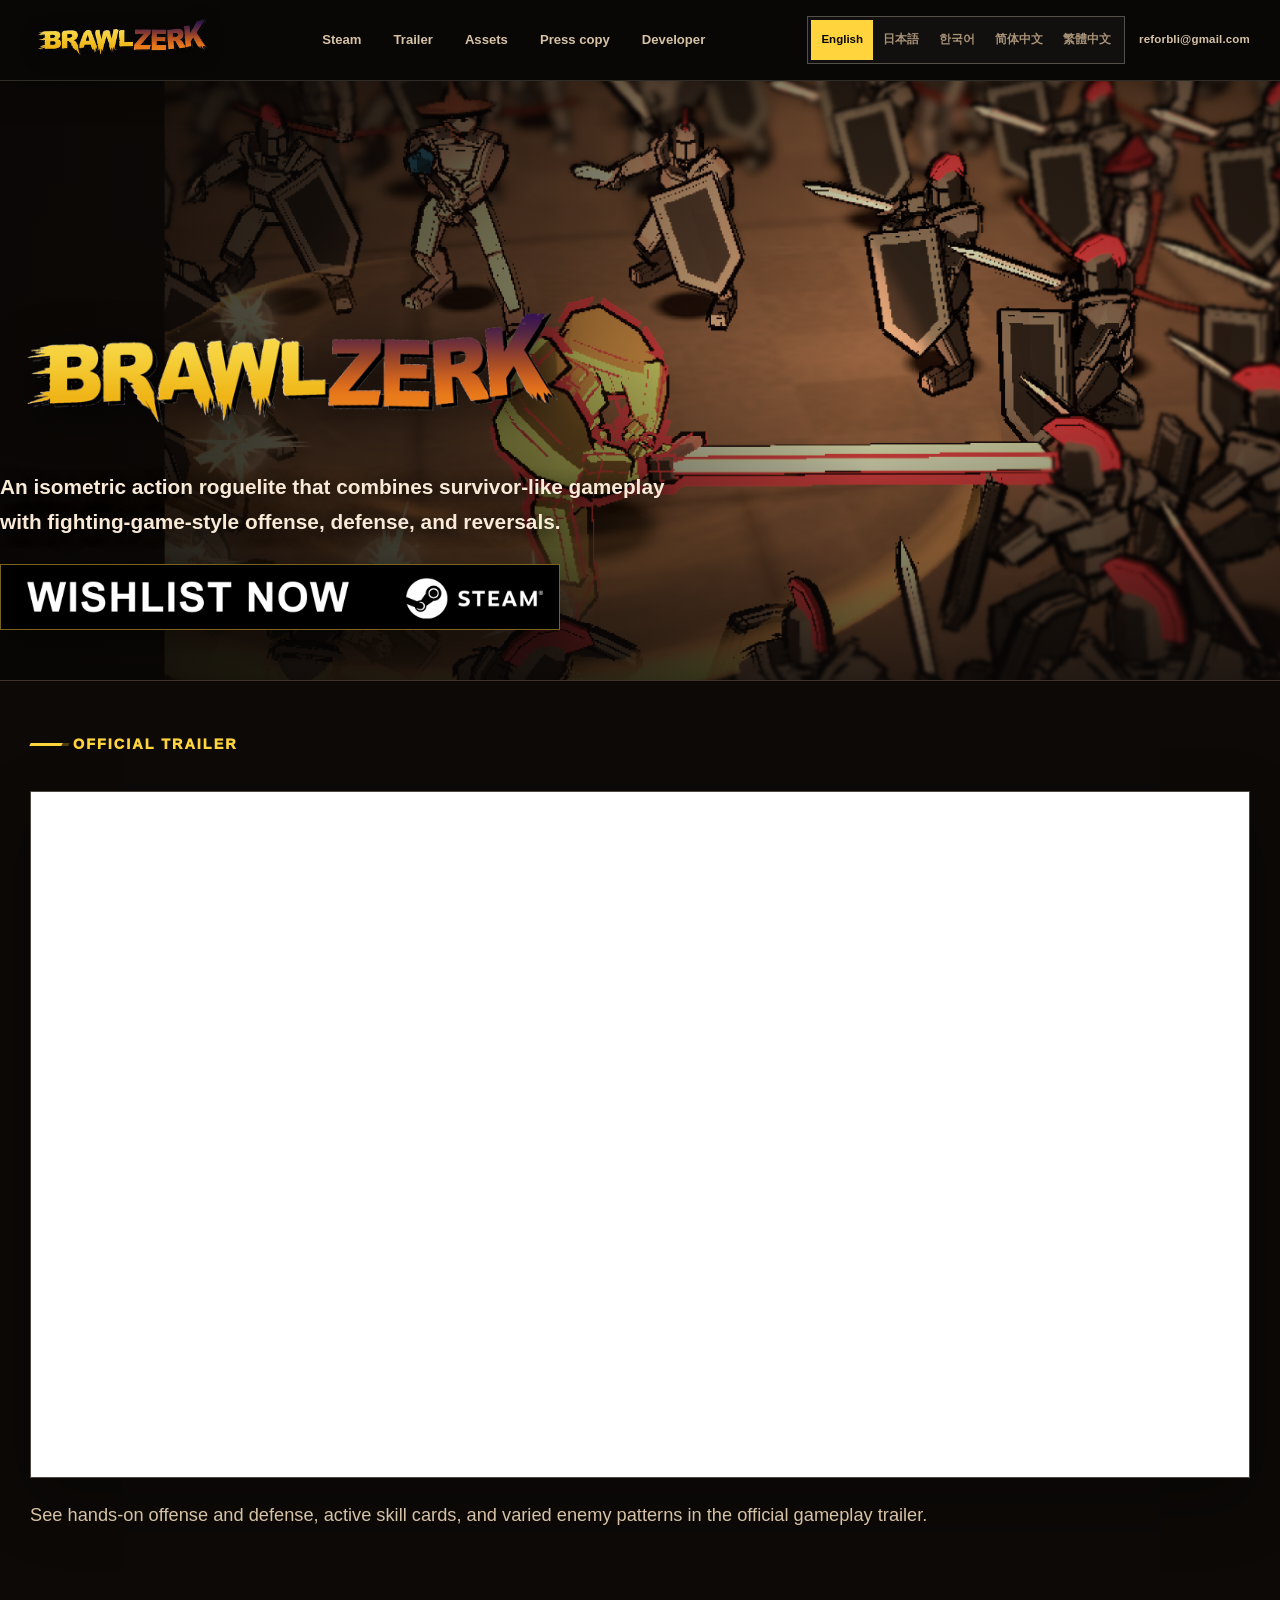
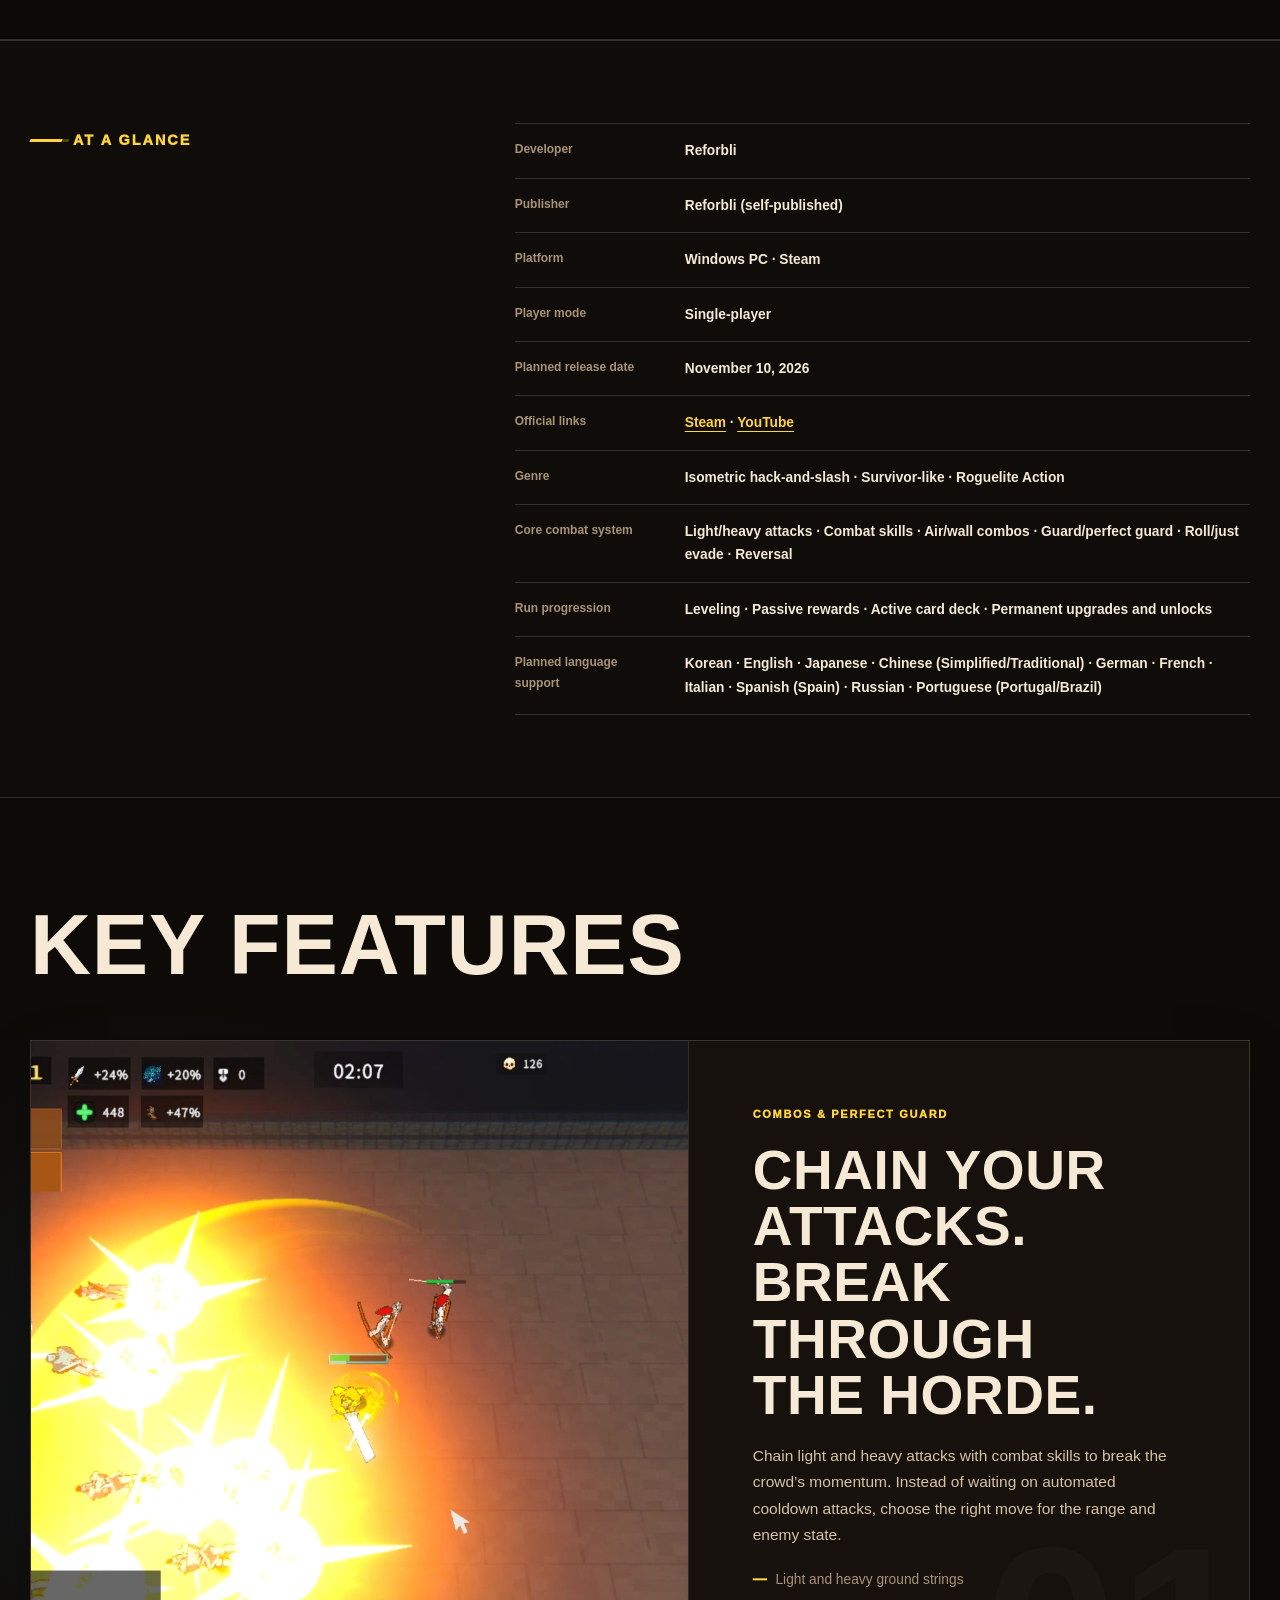
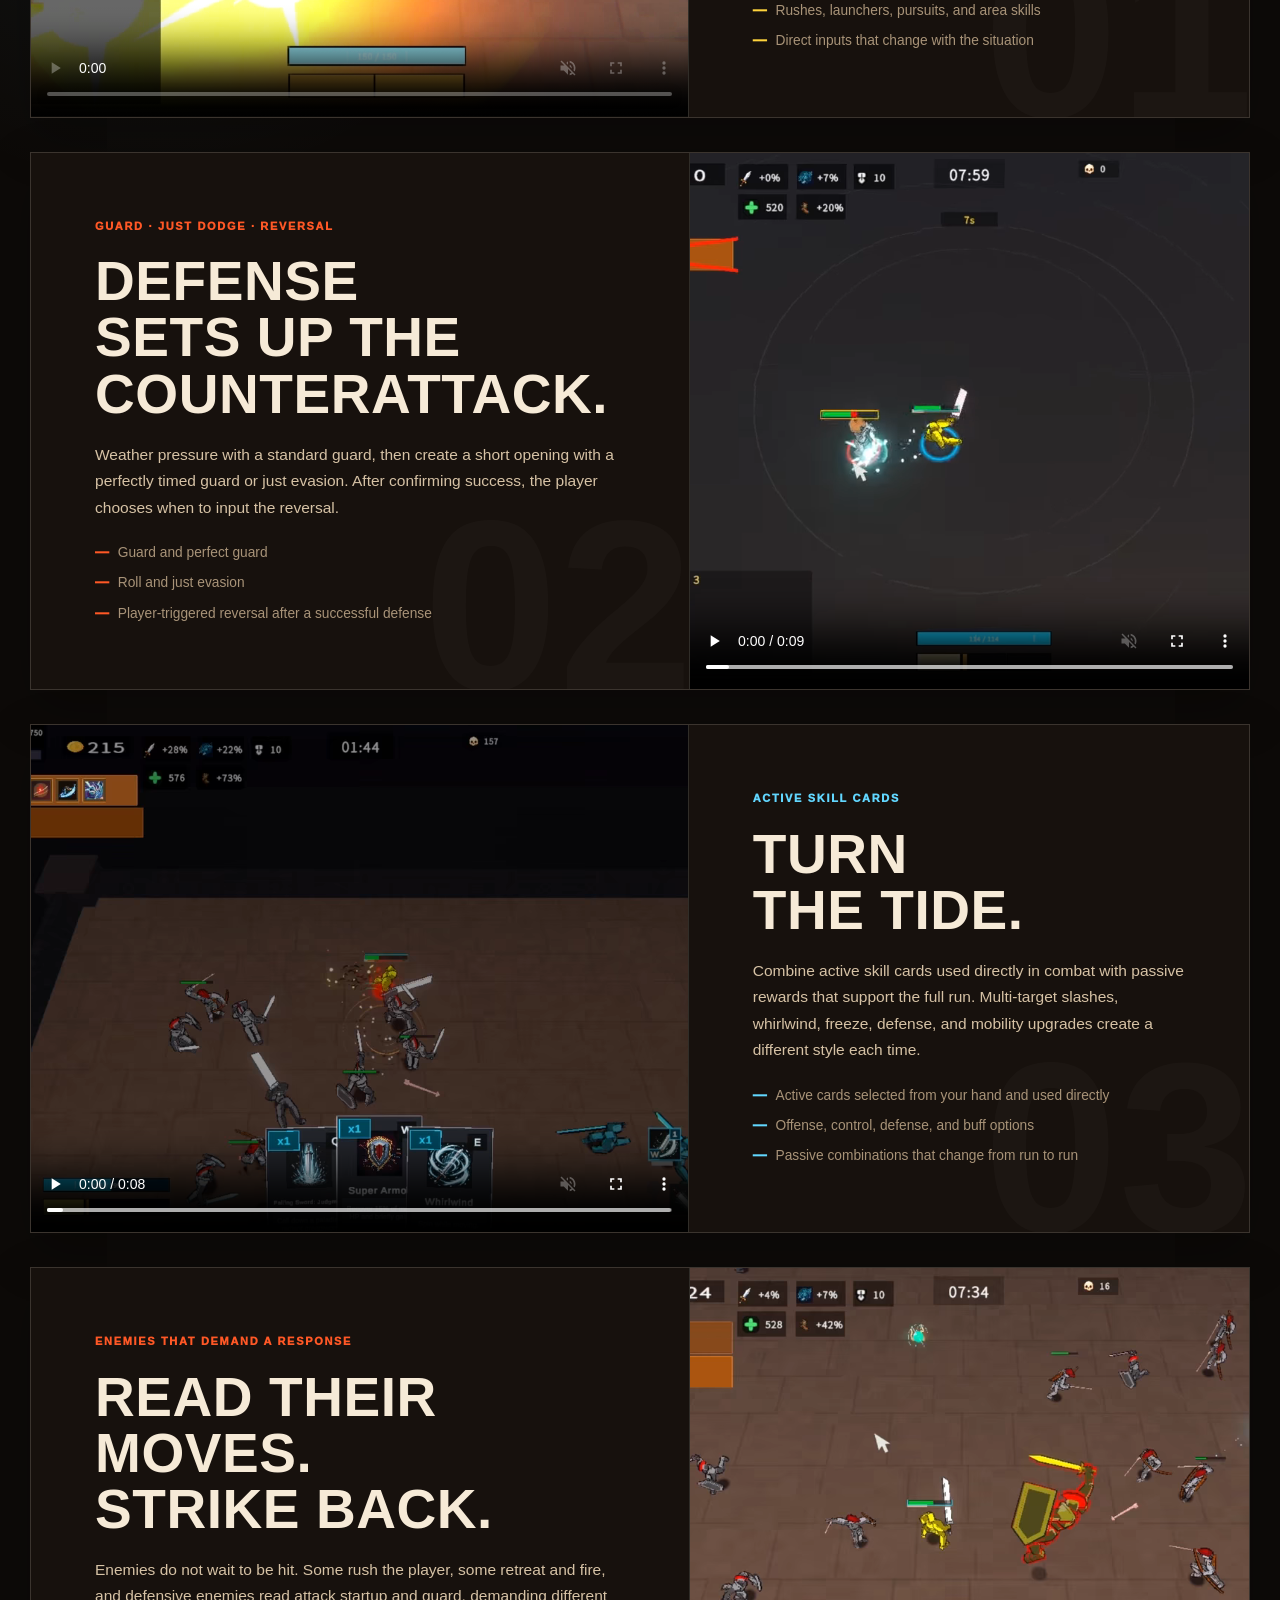
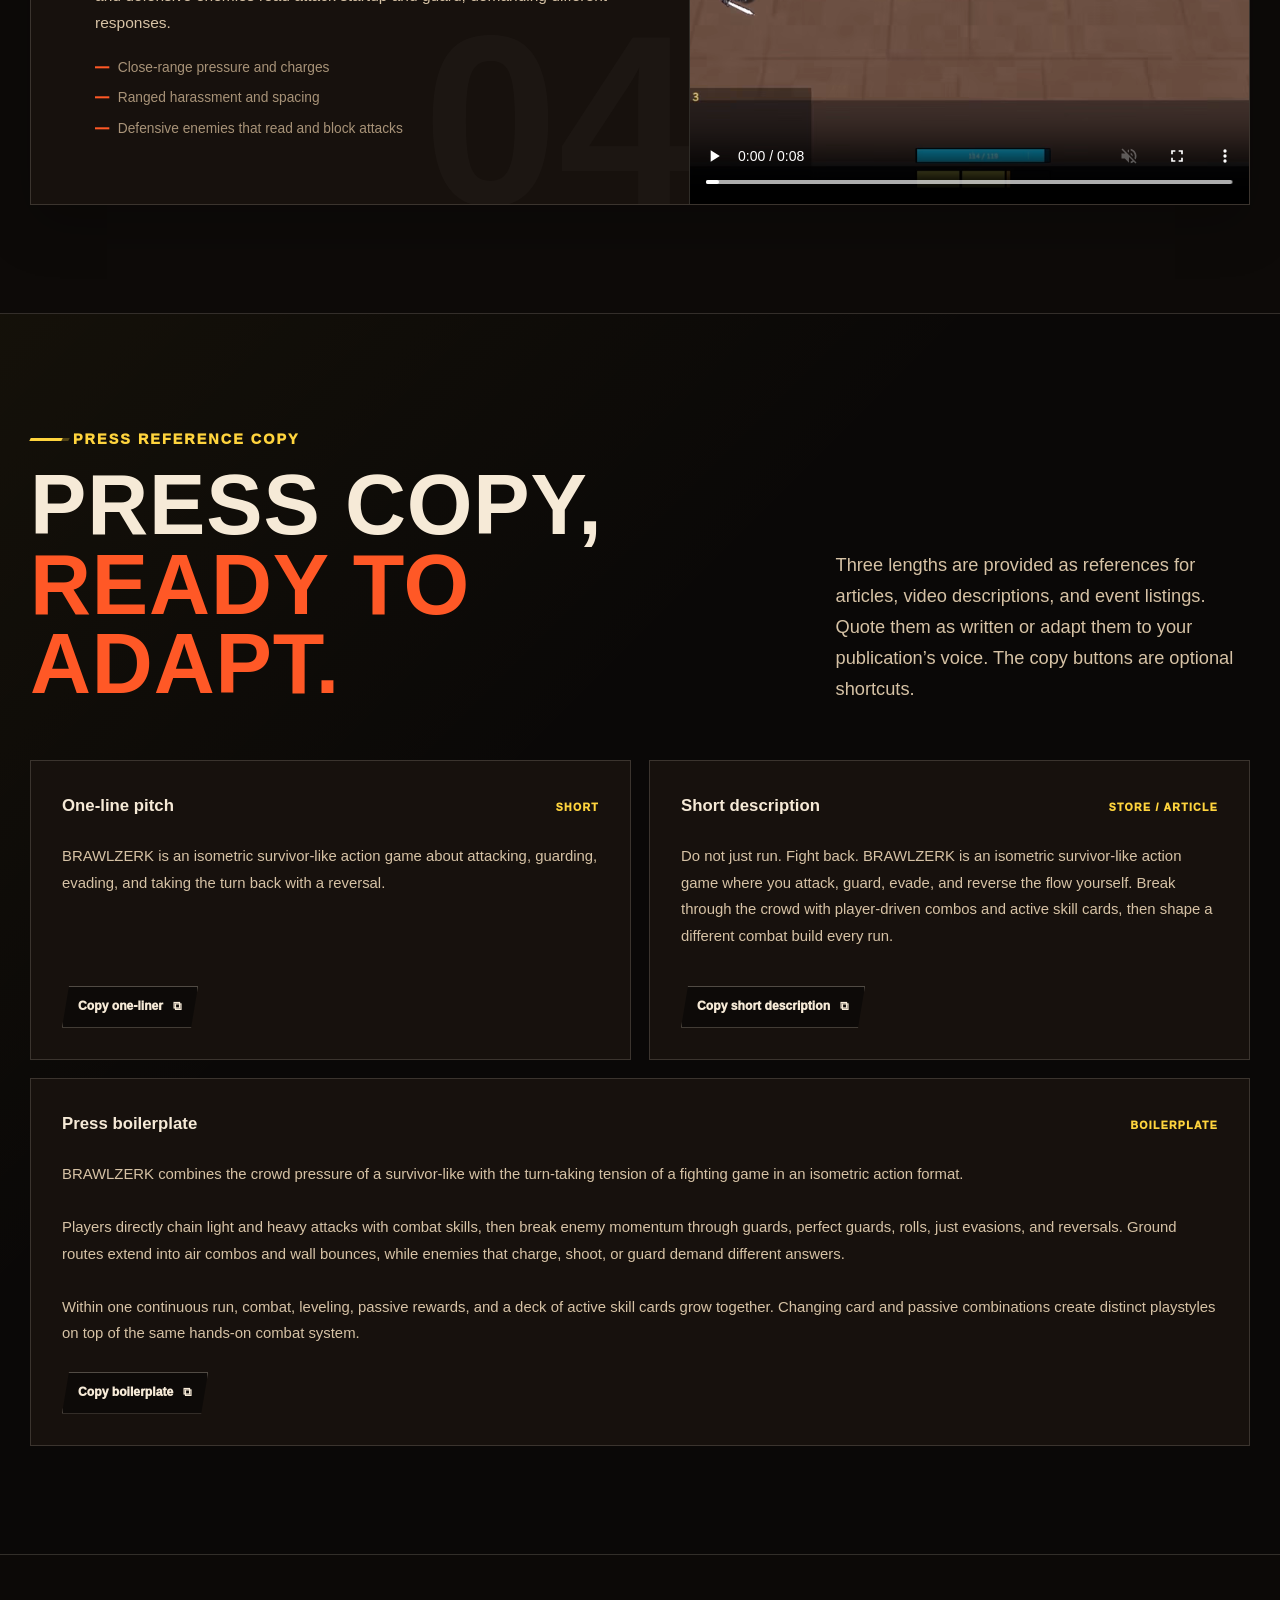
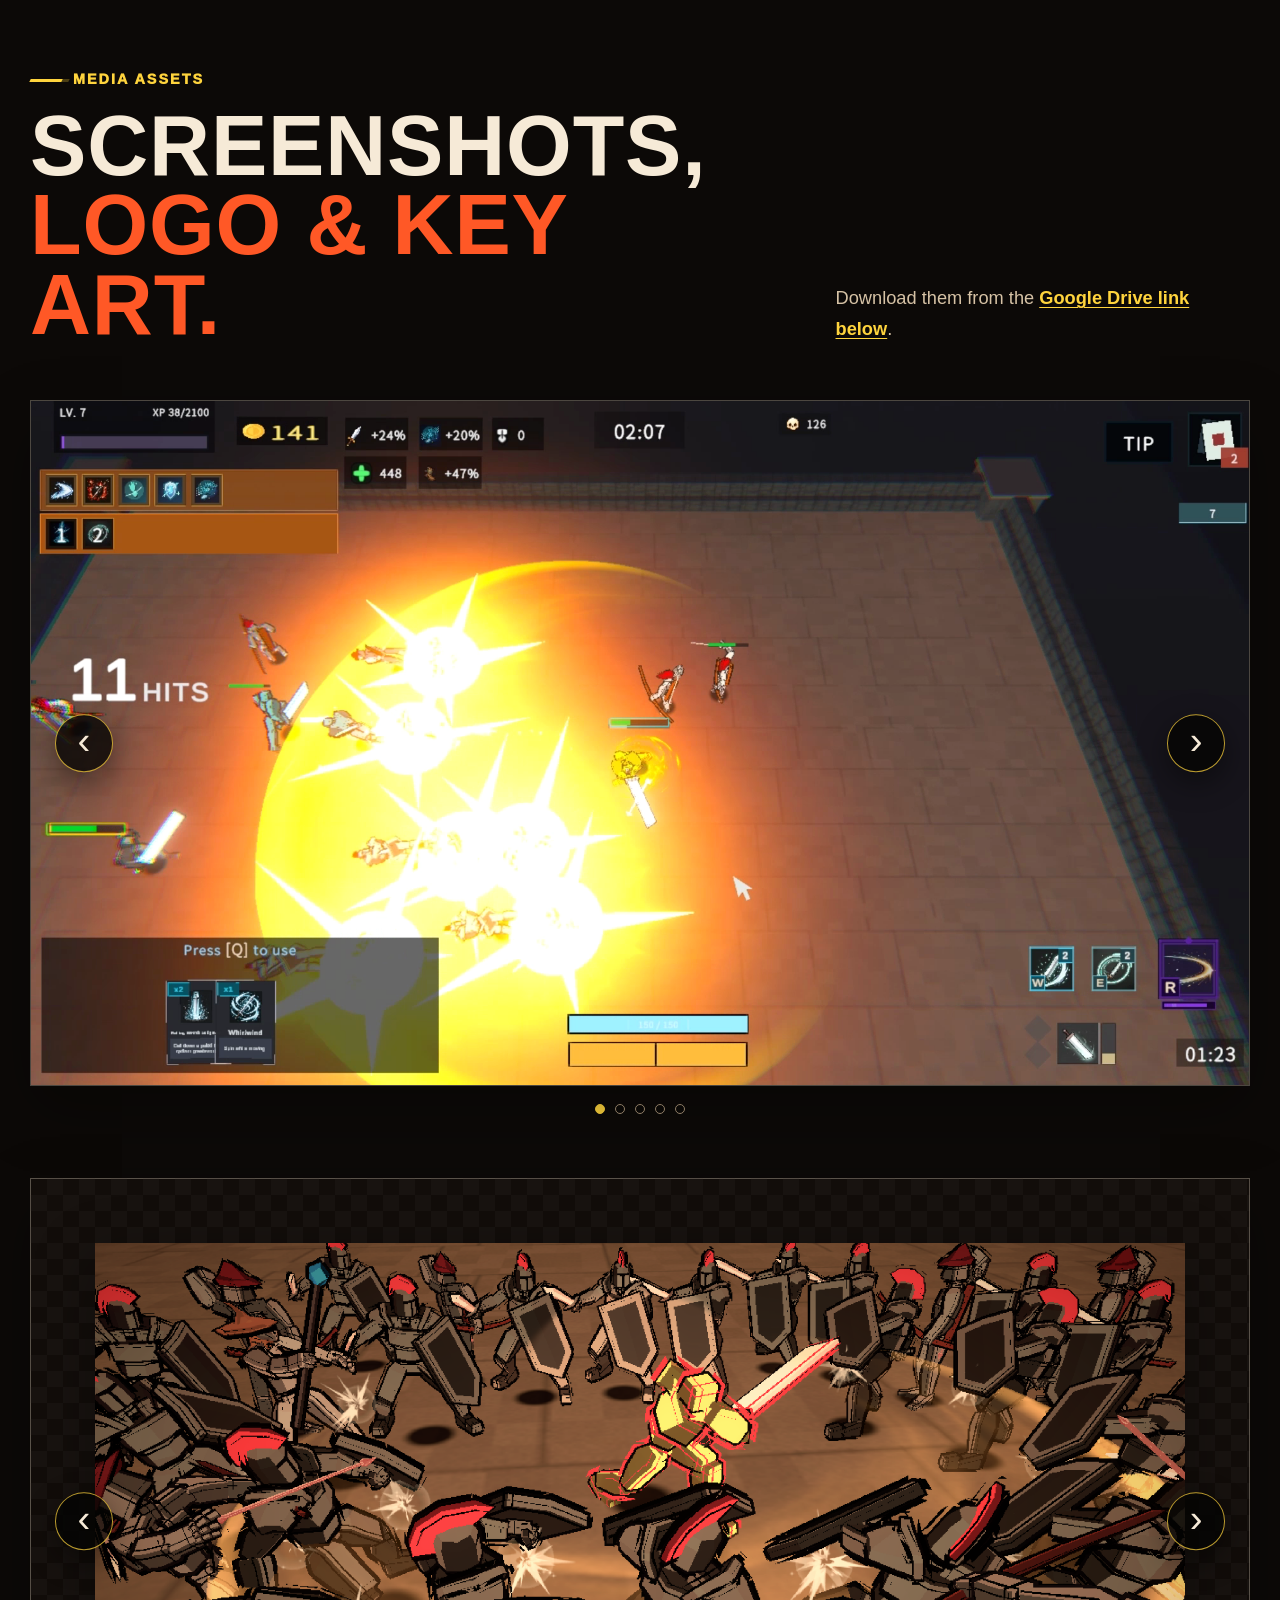
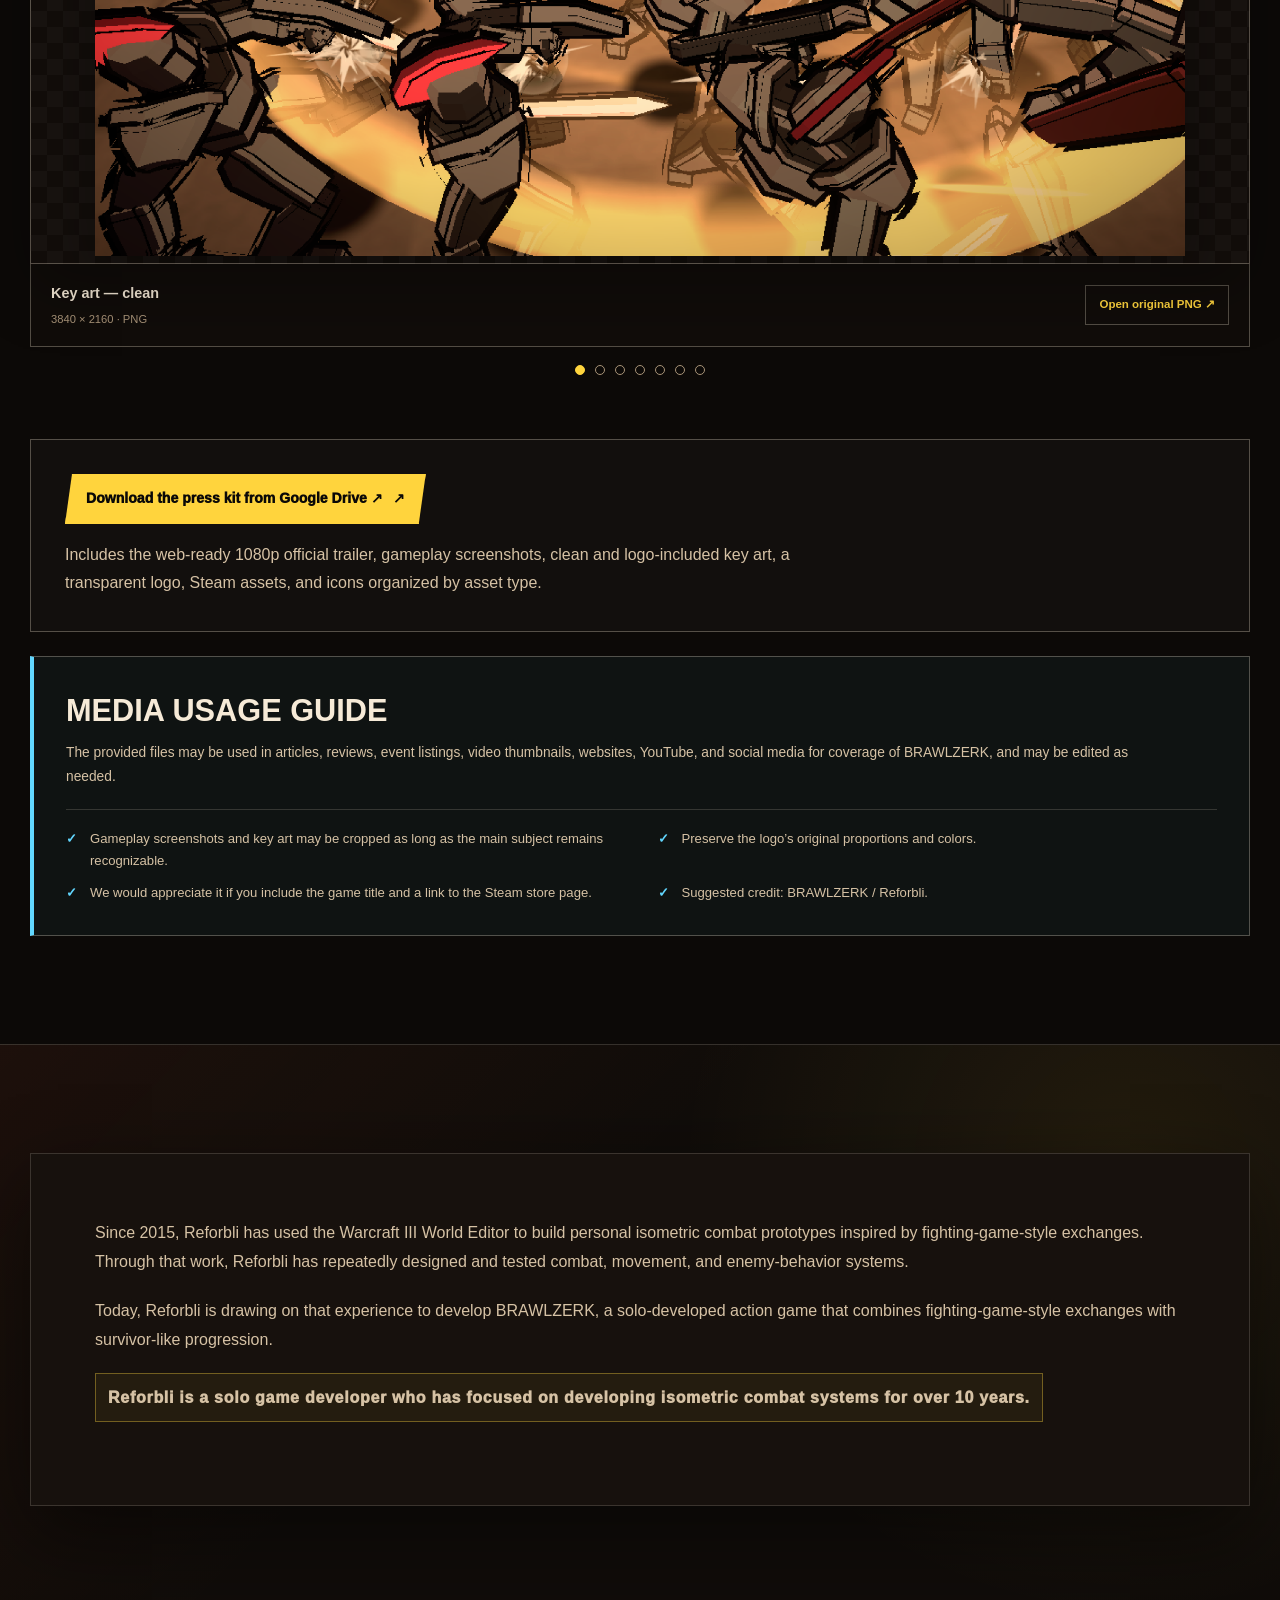
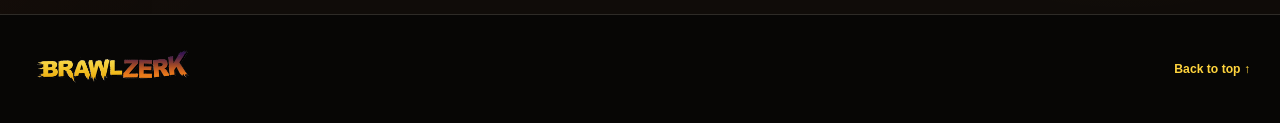
==== index.html @ e0364cb9 "Add files via upload" ====
<!doctype html>
<html lang="en" data-version="6" data-locale="en" data-route-locale="en"><head>
  <!-- Google tag (gtag.js) -->
  <script async src="https://www.googletagmanager.com/gtag/js?id=G-PHX2Q5D2QL"></script>
  <script>
    window.dataLayer = window.dataLayer || [];
    function gtag() { dataLayer.push(arguments); }
    gtag("js", new Date());
    gtag("config", "G-PHX2Q5D2QL");
  </script>
  <meta charset="utf-8">
  <meta name="viewport" content="width=device-width, initial-scale=1">
  <base href="./">
  <meta name="referrer" content="strict-origin-when-cross-origin">
  <meta name="theme-color" content="#0b0907">
  <meta name="description" content="The official press kit for BRAWLZERK, an isometric survivor-like action game built around hands-on attacks, defense, evasion, and reversals.">
  <meta property="og:type" content="website">
  <meta property="og:title" content="BRAWLZERK — Official Press Kit">
  <meta property="og:description" content="Do not just run. Fight back. An isometric action game combining fighting-game exchanges with active skill cards.">
  <meta property="og:image" content="https://reforbli.github.io/brawlzerk-press-kit/assets/media/BRAWLZERK_Press_KeyArt_Logo_3840x2160.png">
  <meta property="og:image:width" content="3840">
  <meta property="og:image:height" content="2160">
  <meta property="og:image:alt" content="BRAWLZERK logo and combat key art">
  <meta property="og:locale" content="en_US">
  <meta name="twitter:card" content="summary_large_image">
  <meta name="twitter:image" content="https://reforbli.github.io/brawlzerk-press-kit/assets/media/BRAWLZERK_Press_KeyArt_Logo_3840x2160.png">
  <title>BRAWLZERK — Official Press Kit</title>

  <link rel="canonical" href="https://reforbli.github.io/brawlzerk-press-kit/">
  <link rel="alternate" hreflang="en" href="https://reforbli.github.io/brawlzerk-press-kit/en/">
  <link rel="alternate" hreflang="ja" href="https://reforbli.github.io/brawlzerk-press-kit/ja/">
  <link rel="alternate" hreflang="ko" href="https://reforbli.github.io/brawlzerk-press-kit/ko/">
  <link rel="alternate" hreflang="zh-Hans" href="https://reforbli.github.io/brawlzerk-press-kit/zh-hans/">
  <link rel="alternate" hreflang="zh-Hant" href="https://reforbli.github.io/brawlzerk-press-kit/zh-hant/">
  <link rel="alternate" hreflang="x-default" href="https://reforbli.github.io/brawlzerk-press-kit/">
  <meta property="og:url" content="https://reforbli.github.io/brawlzerk-press-kit/">

  <link rel="icon" href="assets/media/BRAWLZERK_shortcut_icon_256.png" type="image/png">
  <link rel="preload" href="assets/media/BRAWLZERK_library_hero_3840x1240.png" as="image" fetchpriority="high">
  <link rel="preload" href="assets/media/BRAWLZERK_Hero_Logo.png" as="image">

  <script>
    try {
      if (window.localStorage.getItem("brawlzerk-presskit-v6-locale")) {
        document.documentElement.classList.add("has-language-choice");
      }
    } catch (error) {
      // The first-visit language prompt remains visible when storage is unavailable.
    }
  </script>

  <style>
    :root {
      color-scheme: dark;
      --ink: #0a0807;
      --ink-2: #100c09;
      --panel: #17110d;
      --panel-2: #1d1510;
      --paper: #f6ead7;
      --paper-soft: #d6c2a5;
      --muted: #a89378;
      --gold: #ffd43d;
      --gold-deep: #b78310;
      --ember: #ff5826;
      --ember-deep: #a92812;
      --ice: #62d7ff;
      --line: rgba(246, 234, 215, 0.16);
      --line-strong: rgba(246, 234, 215, 0.29);
      --max: 1220px;
      --shadow: 0 28px 80px rgba(0, 0, 0, 0.48);
      --display: Impact, Haettenschweiler, "Arial Narrow Bold", "Arial Black", "Malgun Gothic", "Yu Gothic", Meiryo, sans-serif;
      --sans: Pretendard, "Noto Sans KR", "Noto Sans JP", "Apple SD Gothic Neo", "Malgun Gothic", "Yu Gothic", Meiryo, Arial, sans-serif;
    }

    *,
    *::before,
    *::after {
      box-sizing: border-box;
    }

    html {
      scroll-behavior: smooth;
      scroll-padding-top: 112px;
    }

    body {
      margin: 0;
      min-width: 320px;
      color: var(--paper);
      background:
        radial-gradient(circle at 10% 7%, rgba(255, 88, 38, 0.11), transparent 30rem),
        radial-gradient(circle at 92% 42%, rgba(255, 212, 61, 0.055), transparent 32rem),
        var(--ink);
      font-family: var(--sans);
      font-size: 16px;
      line-height: 1.7;
      overflow-x: hidden;
    }

    body::before {
      content: "";
      position: fixed;
      inset: 0;
      z-index: -1;
      pointer-events: none;
      opacity: 0.14;
      background-image:
        linear-gradient(rgba(255, 255, 255, 0.03) 1px, transparent 1px),
        linear-gradient(90deg, rgba(255, 255, 255, 0.025) 1px, transparent 1px);
      background-size: 52px 52px;
      mask-image: linear-gradient(to bottom, black, transparent 88%);
    }

    img {
      display: block;
      max-width: 100%;
    }

    a {
      color: inherit;
      text-decoration: none;
    }

    button {
      color: inherit;
      font: inherit;
    }

    button,
    a {
      -webkit-tap-highlight-color: transparent;
    }

    ::selection {
      color: var(--ink);
      background: var(--gold);
    }

    :focus-visible {
      outline: 3px solid var(--ice);
      outline-offset: 4px;
    }

    .skip-link {
      position: fixed;
      top: 10px;
      left: 10px;
      z-index: 200;
      padding: 9px 13px;
      color: var(--ink);
      background: var(--gold);
      font-weight: 900;
      transform: translateY(-150%);
      transition: transform 160ms ease;
    }

    .skip-link:focus {
      transform: translateY(0);
    }

    .container {
      width: min(calc(100% - 40px), var(--max));
      margin-inline: auto;
    }

    .site-header {
      position: sticky;
      top: 0;
      z-index: 100;
      border-bottom: 1px solid var(--line);
      background: rgba(10, 8, 7, 0.91);
      box-shadow: 0 10px 35px rgba(0, 0, 0, 0.18);
      backdrop-filter: blur(16px);
      -webkit-backdrop-filter: blur(16px);
    }

    .header-inner {
      display: grid;
      min-height: 80px;
      grid-template-columns: 190px minmax(0, 1fr) auto;
      gap: 24px;
      align-items: center;
    }

    .brand {
      display: inline-flex;
      width: 184px;
      align-items: center;
    }

    .brand img {
      width: 100%;
      height: auto;
      filter: drop-shadow(0 5px 10px rgba(0, 0, 0, 0.45));
    }

    .nav-list {
      display: flex;
      justify-content: center;
      gap: clamp(18px, 2.5vw, 34px);
      margin: 0;
      padding: 0;
      list-style: none;
    }

    .nav-list a {
      position: relative;
      display: block;
      padding: 9px 0;
      color: var(--paper-soft);
      font-size: 0.82rem;
      font-weight: 850;
      white-space: nowrap;
    }

    .nav-list a::after {
      content: "";
      position: absolute;
      right: 0;
      bottom: 3px;
      left: 0;
      height: 2px;
      background: var(--ember);
      transform: scaleX(0);
      transform-origin: right;
      transition: transform 180ms ease;
    }

    .nav-list a:hover {
      color: var(--paper);
    }

    .nav-list a:hover::after {
      transform: scaleX(1);
      transform-origin: left;
    }

    .locale-switch {
      display: inline-flex;
      padding: 3px;
      border: 1px solid var(--line-strong);
      background: rgba(255, 255, 255, 0.035);
    }

    .locale-button {
      min-height: 40px;
      display: inline-flex;
      align-items: center;
      justify-content: center;
      padding: 6px 10px;
      border: 0;
      color: var(--muted);
      background: transparent;
      cursor: pointer;
      font-size: 0.72rem;
      font-weight: 900;
      text-decoration: none;
      white-space: nowrap;
      transition: color 160ms ease, background-color 160ms ease;
    }

    .locale-button:hover {
      color: var(--paper);
    }

    .locale-button.is-active {
      color: var(--ink);
      background: var(--gold);
    }

    .language-cta {
      position: relative;
      z-index: 2;
      border-bottom: 1px solid rgba(255, 212, 61, 0.28);
      background:
        linear-gradient(90deg, rgba(255, 212, 61, 0.09), rgba(255, 88, 38, 0.045) 58%, transparent),
        #0d0a08;
    }

    .language-cta[hidden] {
      display: none;
    }

    .language-cta-inner {
      display: grid;
      min-height: 92px;
      grid-template-columns: minmax(0, 1fr) auto;
      gap: 28px;
      align-items: center;
      padding: 15px 0;
    }

    .language-cta-copy {
      display: flex;
      min-width: 0;
      align-items: baseline;
      gap: 20px;
    }

    .language-cta-label {
      flex: 0 0 auto;
      color: var(--gold);
      font-family: var(--display);
      font-size: 1.02rem;
      letter-spacing: 0.075em;
      line-height: 1;
    }

    .language-cta-message {
      display: flex;
      min-width: 0;
      flex-wrap: wrap;
      gap: 4px 9px;
      margin: 0;
      color: var(--paper-soft);
      font-size: 0.84rem;
      font-weight: 720;
      line-height: 1.5;
    }

    .language-cta-message > span[aria-hidden="true"] {
      color: var(--ember);
    }

    .language-cta-switch {
      border-color: rgba(255, 212, 61, 0.48);
      background: rgba(0, 0, 0, 0.28);
      box-shadow: 0 12px 34px rgba(0, 0, 0, 0.24);
    }

    .language-cta-switch .locale-button {
      min-height: 44px;
      padding: 7px 17px;
      font-size: 0.76rem;
    }

    .hero {
      position: relative;
      min-height: 600px;
      display: flex;
      align-items: flex-end;
      isolation: isolate;
      overflow: hidden;
      border-bottom: 1px solid var(--line);
      background: #1a100b;
    }

    .hero::before {
      content: "";
      position: absolute;
      inset: 0;
      z-index: -3;
      background-image: url("assets/media/BRAWLZERK_library_hero_3840x1240.png");
      background-position: center 39%;
      background-size: cover;
      transform: scale(1.025);
      animation: hero-drift 15s ease-in-out infinite alternate;
    }

    .hero::after {
      content: "";
      position: absolute;
      inset: 0;
      z-index: -2;
      background:
        linear-gradient(90deg, rgba(8, 6, 5, 0.97) 0%, rgba(8, 6, 5, 0.74) 40%, rgba(8, 6, 5, 0.18) 68%, rgba(8, 6, 5, 0.76) 100%),
        linear-gradient(0deg, var(--ink) 0%, rgba(10, 8, 7, 0.16) 54%, rgba(10, 8, 7, 0.66) 100%);
    }

    @keyframes hero-drift {
      from { transform: scale(1.025); }
      to { transform: scale(1.07); }
    }

    .hero-grid {
      display: grid;
      width: 100%;
      grid-template-columns: minmax(0, 820px);
      gap: 0;
      align-items: end;
      padding: 92px 0 50px;
    }

    .hero-copy {
      min-width: 0;
    }

    .eyebrow {
      display: inline-flex;
      align-items: center;
      gap: 11px;
      margin: 0 0 17px;
      color: var(--gold);
      font-size: clamp(0.9rem, 1vw, 1rem);
      font-weight: 950;
      letter-spacing: 0.14em;
      line-height: 1.35;
      text-transform: uppercase;
    }

    .eyebrow::before {
      content: "";
      width: 32px;
      height: 3px;
      background: currentColor;
      box-shadow: 7px 0 0 rgba(255, 212, 61, 0.26);
      transform: skewX(-26deg);
    }

    .hero h1,
    .section-title,
    .feature-copy h3 {
      font-family: var(--display);
      font-weight: 900;
      text-transform: uppercase;
    }

    html[lang="ja"] .hero h1,
    html[lang="ja"] .section-title,
    html[lang="ja"] .feature-copy h3,
    html[lang="ja"] .download-head h3 {
      font-family: var(--sans);
      text-transform: none;
    }

    html[lang="ja"] .download-head h3 {
      font-size: clamp(2.4rem, 5vw, 4rem);
    }

    .hero h1 {
      max-width: 810px;
      margin: 0 0 26px;
      font-size: clamp(4.8rem, 9.6vw, 8.9rem);
      letter-spacing: -0.047em;
      line-height: 0.84;
      text-wrap: balance;
      text-shadow: 0 6px 32px rgba(0, 0, 0, 0.66);
    }

    .hero h1 span {
      position: relative;
      display: inline-block;
      color: var(--gold);
    }

    .hero h1 span::after {
      content: "";
      position: absolute;
      right: -4px;
      bottom: 0.06em;
      left: 3px;
      z-index: -1;
      height: 0.16em;
      background: var(--ember-deep);
      transform: rotate(-1.5deg) skewX(-15deg);
    }

    .hero-lead {
      max-width: 710px;
      margin: 0 0 31px;
      color: #f8ead7;
      font-size: clamp(1.05rem, 1.8vw, 1.3rem);
      font-weight: 650;
      line-height: 1.67;
      text-shadow: 0 3px 16px rgba(0, 0, 0, 0.92);
    }

    html[lang="ko"] .hero-lead,
    html[lang="ko"] .section-intro,
    html[lang="ko"] .feature-copy h3,
    html[lang="ko"] .feature-copy p,
    html[lang="ko"] .about-copy p {
      word-break: keep-all;
      overflow-wrap: normal;
    }

    .button-row {
      display: flex;
      flex-wrap: wrap;
      gap: 12px;
    }

    .button {
      position: relative;
      display: inline-flex;
      min-height: 50px;
      align-items: center;
      justify-content: center;
      gap: 10px;
      padding: 12px 20px;
      border: 1px solid transparent;
      cursor: pointer;
      font-size: 0.88rem;
      font-weight: 950;
      line-height: 1.25;
      clip-path: polygon(7px 0, 100% 0, calc(100% - 7px) 100%, 0 100%);
      transition: transform 180ms ease, color 180ms ease, background-color 180ms ease, border-color 180ms ease;
    }

    .button:hover {
      transform: translateY(-3px);
    }

    .button-primary {
      color: var(--ink);
      background: var(--gold);
      border-color: var(--gold);
      box-shadow: 7px 7px 0 rgba(169, 40, 18, 0.88);
    }

    .button-primary:hover {
      background: #ffe675;
    }

    .button-ghost {
      color: var(--paper);
      background: rgba(10, 8, 7, 0.68);
      border-color: var(--line-strong);
    }

    .button-ghost:hover {
      border-color: var(--gold);
    }

    .fact-strip {
      border-bottom: 1px solid var(--line);
      background: var(--ink-2);
    }

    .fact-grid {
      display: grid;
      grid-template-columns: repeat(4, minmax(0, 1fr));
      margin: 0;
    }

    .fact-item {
      min-width: 0;
      min-height: 118px;
      display: flex;
      flex-direction: column;
      justify-content: center;
      padding: 22px 24px;
      border-left: 1px solid var(--line);
    }

    .fact-item:last-child {
      border-right: 1px solid var(--line);
    }

    .fact-item:nth-child(4n) {
      border-right: 1px solid var(--line);
    }

    .fact-item:nth-child(n+5) {
      border-top: 1px solid var(--line);
    }

    .fact-item dt {
      margin-bottom: 7px;
      color: var(--muted);
      font-size: 0.68rem;
      font-weight: 950;
      letter-spacing: 0.13em;
      text-transform: uppercase;
    }

    .fact-item dd {
      margin: 0;
      font-size: 0.92rem;
      font-weight: 850;
      line-height: 1.45;
    }

    .fact-item a {
      color: var(--paper);
      overflow-wrap: anywhere;
    }

    .fact-item a:hover {
      color: var(--gold);
    }

    .fact-item a[aria-disabled="true"] {
      color: var(--muted);
      cursor: not-allowed;
      text-decoration: underline dashed;
      text-underline-offset: 4px;
    }

    .section {
      position: relative;
      padding: 108px 0;
    }

    .section-head {
      display: grid;
      grid-template-columns: minmax(0, 0.95fr) minmax(300px, 0.55fr);
      gap: clamp(36px, 7vw, 96px);
      align-items: end;
      margin-bottom: 55px;
    }

    .section-title {
      max-width: 870px;
      margin: 0;
      font-size: clamp(3rem, 6.6vw, 6.1rem);
      letter-spacing: -0.04em;
      line-height: 0.94;
      text-wrap: balance;
    }

    html[lang="en"] .section-title {
      letter-spacing: 0.01em;
    }

    html[lang="ko"] .copy-section .section-title {
      font-size: clamp(2.2rem, 4.4vw, 4rem);
      line-height: 1.02;
      letter-spacing: -0.025em;
      word-break: keep-all;
      overflow-wrap: normal;
      text-wrap: wrap;
    }

    .section-title em {
      color: var(--ember);
      font-style: normal;
    }

    .section-intro {
      max-width: 545px;
      margin: 0;
      color: var(--paper-soft);
      font-size: clamp(1rem, 1.55vw, 1.14rem);
    }

    .about-section {
      background:
        linear-gradient(90deg, rgba(255, 88, 38, 0.045), transparent 38%),
        var(--ink);
    }

    .about-grid {
      display: grid;
      grid-template-columns: minmax(0, 1.08fr) minmax(300px, 0.72fr);
      gap: clamp(35px, 7vw, 92px);
      align-items: start;
    }

    .about-copy p {
      margin: 0 0 22px;
      color: var(--paper-soft);
      font-size: 1.03rem;
    }

    .about-copy p:first-child {
      color: var(--paper);
      font-size: clamp(1.18rem, 2vw, 1.48rem);
      font-weight: 800;
      line-height: 1.62;
    }

    .about-quote {
      margin: 0;
      padding: 31px;
      border-left: 4px solid var(--gold);
      background: var(--panel);
      box-shadow: var(--shadow);
    }

    .about-quote p {
      margin: 0 0 18px;
      font-size: clamp(1.35rem, 2.5vw, 2rem);
      font-weight: 900;
      line-height: 1.38;
    }

    .about-quote cite {
      color: var(--gold);
      font-size: 0.72rem;
      font-style: normal;
      font-weight: 950;
      letter-spacing: 0.13em;
      text-transform: uppercase;
    }

    .creator-section {
      isolation: isolate;
      overflow: hidden;
      border-top: 1px solid var(--line);
      background:
        radial-gradient(circle at 88% 22%, rgba(255, 212, 61, 0.08), transparent 28rem),
        linear-gradient(135deg, rgba(255, 88, 38, 0.055), transparent 42%),
        var(--ink-2);
    }

    .creator-layout {
      display: block;
    }

    .creator-identity {
      position: relative;
      min-height: 100%;
      display: flex;
      flex-direction: column;
      justify-content: space-between;
      gap: 50px;
      padding: clamp(30px, 4vw, 50px);
      color: var(--ink);
      background:
        linear-gradient(135deg, rgba(255, 255, 255, 0.28), transparent 45%),
        var(--gold);
      box-shadow: 10px 10px 0 rgba(169, 40, 18, 0.82);
      overflow: hidden;
    }

    .creator-identity::after {
      content: "2015";
      position: absolute;
      right: -0.03em;
      bottom: -0.25em;
      color: rgba(10, 8, 7, 0.085);
      font-family: var(--display);
      font-size: clamp(7rem, 13vw, 11rem);
      font-weight: 900;
      line-height: 1;
      pointer-events: none;
    }

    .creator-identity .eyebrow {
      position: relative;
      z-index: 1;
      color: rgba(10, 8, 7, 0.7);
    }

    .creator-title {
      position: relative;
      z-index: 1;
      margin: 0;
      font-size: clamp(3.1rem, 4.2vw, 4.1rem);
      letter-spacing: -0.045em;
      line-height: 0.9;
      white-space: nowrap;
    }

    .creator-since {
      position: relative;
      z-index: 1;
      max-width: 260px;
      margin: 0;
      font-size: 0.75rem;
      font-weight: 950;
      letter-spacing: 0.1em;
      line-height: 1.5;
      text-transform: uppercase;
    }

    .creator-story {
      display: flex;
      flex-direction: column;
      justify-content: center;
      padding: clamp(31px, 5vw, 64px);
      border: 1px solid var(--line);
      background: var(--panel);
      box-shadow: var(--shadow);
    }

    .creator-story p {
      margin: 0 0 19px;
      color: var(--paper-soft);
      font-size: 1rem;
      line-height: 1.82;
    }

    .creator-story p:first-child {
      color: var(--paper);
      font-size: clamp(1.17rem, 1.8vw, 1.42rem);
      font-weight: 850;
      line-height: 1.58;
    }

    .creator-career {
      align-self: flex-start;
      max-width: 100%;
      margin: 13px 0 0;
      padding: 9px 12px;
      color: var(--gold);
      border: 1px solid rgba(255, 212, 61, 0.36);
      background: rgba(255, 212, 61, 0.055);
      font-size: 0.72rem;
      font-weight: 950;
      letter-spacing: 0.045em;
      line-height: 1.55;
    }

    .features-section {
      border-block: 1px solid var(--line);
      background:
        radial-gradient(circle at 12% 22%, rgba(98, 215, 255, 0.06), transparent 25rem),
        #0d0a08;
    }

    .feature-list {
      display: grid;
      gap: 34px;
    }

    .feature-card {
      --feature-accent: var(--gold);
      display: grid;
      grid-template-columns: minmax(0, 1.08fr) minmax(0, 0.92fr);
      border: 1px solid var(--line);
      background: var(--panel);
      box-shadow: 0 20px 50px rgba(0, 0, 0, 0.22);
      overflow: hidden;
    }

    .feature-card:nth-child(2),
    .feature-card:nth-child(5) {
      --feature-accent: var(--ember);
    }

    .feature-card:nth-child(3),
    .feature-card:nth-child(6) {
      --feature-accent: var(--ice);
    }

    .feature-card:nth-child(even) .feature-media {
      order: 2;
    }

    .feature-media {
      position: relative;
      min-width: 0;
      display: grid;
      grid-template-rows: 1fr auto;
      margin: 0;
      border-right: 1px solid var(--line);
      background: #090806;
    }

    .feature-card:nth-child(even) .feature-media {
      border-right: 0;
      border-left: 1px solid var(--line);
    }

    .gif-placeholder {
      position: relative;
      aspect-ratio: 16 / 9;
      display: flex;
      align-items: center;
      justify-content: center;
      padding: 36px;
      isolation: isolate;
      overflow: hidden;
      background:
        radial-gradient(circle at 50% 45%, color-mix(in srgb, var(--feature-accent) 16%, transparent), transparent 32%),
        linear-gradient(135deg, rgba(255, 255, 255, 0.035), transparent 52%),
        #0b0907;
    }

    .gif-placeholder::before {
      content: attr(data-slot-index);
      position: absolute;
      right: 18px;
      bottom: -0.14em;
      z-index: -1;
      color: rgba(255, 255, 255, 0.035);
      font-family: var(--display);
      font-size: clamp(8rem, 18vw, 15rem);
      font-weight: 900;
      line-height: 1;
    }

    .gif-placeholder::after {
      content: "";
      position: absolute;
      inset: 18px;
      z-index: -1;
      border: 1px dashed color-mix(in srgb, var(--feature-accent) 62%, transparent);
      background:
        linear-gradient(90deg, transparent 49.7%, rgba(255, 255, 255, 0.035) 50%, transparent 50.3%),
        linear-gradient(transparent 49.7%, rgba(255, 255, 255, 0.035) 50%, transparent 50.3%);
    }

    .slot-content {
      width: 100%;
      min-width: 0;
      max-width: 420px;
      text-align: center;
    }

    .slot-badge {
      display: inline-flex;
      margin-bottom: 18px;
      padding: 5px 9px;
      color: var(--ink);
      background: var(--feature-accent);
      font-size: 0.65rem;
      font-weight: 950;
      letter-spacing: 0.13em;
      text-transform: uppercase;
    }

    .play-mark {
      width: 72px;
      aspect-ratio: 1;
      display: grid;
      place-items: center;
      margin: 0 auto 20px;
      border: 2px solid var(--feature-accent);
      border-radius: 50%;
      box-shadow: 0 0 35px color-mix(in srgb, var(--feature-accent) 22%, transparent);
    }

    .play-mark::before {
      content: "";
      width: 0;
      height: 0;
      margin-left: 5px;
      border-top: 10px solid transparent;
      border-bottom: 10px solid transparent;
      border-left: 16px solid var(--feature-accent);
    }

    .slot-content strong {
      display: block;
      margin-bottom: 8px;
      font-size: clamp(1.15rem, 2vw, 1.45rem);
      line-height: 1.35;
    }

    .slot-content small {
      display: block;
      color: var(--muted);
      font-size: 0.78rem;
      line-height: 1.55;
    }

    .feature-gif,
    .feature-video {
      display: block;
      width: 100%;
      height: 100%;
      aspect-ratio: 16 / 9;
      object-fit: cover;
    }

    .feature-media figcaption {
      display: flex;
      min-height: 58px;
      align-items: center;
      justify-content: space-between;
      gap: 16px;
      padding: 12px 18px;
      border-top: 1px solid var(--line);
      color: var(--muted);
      background: #0e0b08;
      font-size: 0.7rem;
    }

    .feature-media figcaption span:first-child {
      flex: 0 0 auto;
      color: var(--feature-accent);
      font-weight: 950;
      letter-spacing: 0.08em;
      text-transform: uppercase;
    }

    .feature-copy {
      position: relative;
      min-width: 0;
      display: flex;
      flex-direction: column;
      justify-content: center;
      padding: clamp(34px, 5vw, 66px);
      overflow: hidden;
    }

    .feature-copy::after {
      content: attr(data-feature-number);
      position: absolute;
      right: -0.02em;
      bottom: -0.16em;
      color: rgba(255, 255, 255, 0.025);
      font-family: var(--display);
      font-size: clamp(9rem, 19vw, 16rem);
      font-weight: 900;
      line-height: 1;
      pointer-events: none;
    }

    .feature-label {
      position: relative;
      z-index: 1;
      margin: 0 0 18px;
      color: var(--feature-accent);
      font-size: 0.69rem;
      font-weight: 950;
      letter-spacing: 0.15em;
      text-transform: uppercase;
    }

    .feature-copy h3 {
      position: relative;
      z-index: 1;
      margin: 0 0 20px;
      font-size: clamp(2.1rem, 4.3vw, 4rem);
      letter-spacing: -0.035em;
      line-height: 0.98;
      text-wrap: balance;
    }

    html[lang="en"] .feature-copy h3 {
      letter-spacing: 0.01em;
      line-height: 1.02;
    }

    .feature-copy > p:not(.feature-label) {
      position: relative;
      z-index: 1;
      margin: 0 0 20px;
      color: var(--paper-soft);
      font-size: 0.97rem;
      white-space: pre-line;
    }

    .feature-copy ul {
      position: relative;
      z-index: 1;
      display: grid;
      gap: 7px;
      margin: 0;
      padding: 0;
      list-style: none;
    }

    .feature-copy li {
      color: var(--muted);
      font-size: 0.86rem;
    }

    .feature-copy li::before {
      content: "—";
      margin-right: 9px;
      color: var(--feature-accent);
      font-weight: 950;
    }

    .copy-section {
      background:
        linear-gradient(135deg, rgba(255, 212, 61, 0.045), transparent 40%),
        var(--ink);
    }

    .copy-grid {
      display: grid;
      grid-template-columns: 1fr 1fr;
      gap: 18px;
    }

    .copy-card {
      display: flex;
      min-height: 300px;
      flex-direction: column;
      padding: 31px;
      border: 1px solid var(--line);
      background: var(--panel);
    }

    .copy-card-wide {
      min-height: 340px;
      grid-column: 1 / -1;
    }

    .copy-card-head {
      display: flex;
      align-items: baseline;
      justify-content: space-between;
      gap: 16px;
      margin-bottom: 23px;
    }

    .copy-card h3 {
      margin: 0;
      font-size: 1.05rem;
    }

    .copy-length {
      color: var(--gold);
      font-size: 0.66rem;
      font-weight: 950;
      letter-spacing: 0.12em;
      text-transform: uppercase;
    }

    .copy-text {
      flex: 1;
      margin-bottom: 25px;
      color: var(--paper-soft);
      font-size: 0.93rem;
      line-height: 1.78;
      white-space: pre-line;
    }

    .copy-button {
      width: fit-content;
      min-height: 42px;
      align-self: flex-start;
      padding: 9px 15px;
      font-size: 0.76rem;
    }

    .media-section {
      border-top: 1px solid var(--line);
      background: #0c0907;
    }

    .trailer-card {
      margin-bottom: 22px;
      overflow: hidden;
      border: 1px solid var(--line-strong);
      background: #080605;
      box-shadow: 0 24px 60px rgba(0, 0, 0, 0.28);
    }

    .trailer-link {
      position: relative;
      display: block;
      overflow: hidden;
      background: #000;
    }

    .trailer-poster {
      display: block;
      width: 100%;
      aspect-ratio: 16 / 9;
      object-fit: cover;
      transition: transform 420ms ease, filter 420ms ease;
    }

    .trailer-link:hover .trailer-poster {
      transform: scale(1.015);
      filter: brightness(1.08);
    }

    .trailer-play {
      position: absolute;
      top: 50%;
      left: 50%;
      width: clamp(64px, 8vw, 94px);
      aspect-ratio: 1;
      display: grid;
      place-items: center;
      border: 2px solid var(--gold);
      border-radius: 50%;
      color: var(--ink);
      background: var(--gold);
      box-shadow: 0 0 0 12px rgba(0, 0, 0, 0.38), 0 18px 48px rgba(0, 0, 0, 0.48);
      transform: translate(-50%, -50%);
    }

    .trailer-play::before {
      content: "";
      width: 0;
      height: 0;
      margin-left: 7px;
      border-top: 12px solid transparent;
      border-bottom: 12px solid transparent;
      border-left: 19px solid currentColor;
    }

    .trailer-copy {
      display: grid;
      grid-template-columns: minmax(0, 1fr) auto;
      align-items: end;
      gap: 28px;
      padding: 22px 24px 24px;
      border-top: 1px solid var(--line);
    }

    .trailer-kicker,
    .trailer-meta {
      color: var(--gold);
      font-size: 0.68rem;
      font-weight: 950;
      letter-spacing: 0.11em;
      text-transform: uppercase;
    }

    .trailer-copy h3 {
      margin: 5px 0 7px;
      color: var(--paper);
      font-size: clamp(1.35rem, 2.6vw, 2.15rem);
      line-height: 1.08;
    }

    .trailer-copy p {
      max-width: 760px;
      margin: 0;
      color: var(--muted);
      font-size: 0.86rem;
      line-height: 1.65;
    }

    .trailer-meta {
      padding-bottom: 3px;
      white-space: nowrap;
    }

    .media-gallery {
      display: grid;
      grid-template-columns: 1.4fr 1fr 1fr;
      grid-auto-rows: 230px;
      gap: 12px;
      margin-bottom: 64px;
    }

    .media-tile {
      position: relative;
      min-width: 0;
      overflow: hidden;
      border: 1px solid var(--line);
      background: var(--panel);
    }

    .media-tile-main {
      grid-column: 1 / 3;
      grid-row: 1 / 3;
    }

    .media-tile:nth-child(5) {
      grid-column: 2 / 4;
    }

    .media-tile img {
      width: 100%;
      height: 100%;
      object-fit: cover;
      transition: transform 400ms ease, filter 400ms ease;
    }

    .media-tile:hover img {
      transform: scale(1.025);
      filter: brightness(1.07);
    }

    .media-caption {
      position: absolute;
      inset: auto 0 0;
      display: flex;
      align-items: end;
      justify-content: space-between;
      gap: 15px;
      padding: 45px 18px 15px;
      background: linear-gradient(to top, rgba(6, 5, 4, 0.94), transparent);
      font-size: 0.73rem;
    }

    .media-caption strong {
      color: var(--paper);
    }

    .media-caption span {
      color: var(--gold);
      white-space: nowrap;
    }

    .asset-guidelines {
      margin: 0;
      padding: clamp(22px, 3vw, 32px);
      border: 1px solid var(--line-strong);
      border-left: 4px solid var(--ice);
      background: rgba(98, 215, 255, 0.045);
    }

    .asset-guidelines h3 {
      margin: 6px 0 14px;
      font-family: var(--display);
      font-size: clamp(1.45rem, 2.4vw, 2.15rem);
      line-height: 1.05;
      text-transform: uppercase;
    }

    .asset-guidelines p {
      margin: 0;
      max-width: 1080px;
      color: var(--paper-soft);
      font-size: 0.86rem;
      line-height: 1.75;
    }

    .guideline-list {
      display: grid;
      grid-template-columns: 1fr 1fr;
      gap: 10px 32px;
      margin: 20px 0 0;
      padding: 18px 0 0;
      border-top: 1px solid var(--line);
      list-style: none;
    }

    .guideline-list li {
      position: relative;
      min-height: 0;
      padding: 0 0 0 24px;
      color: var(--paper-soft);
      font-size: 0.82rem;
      line-height: 1.65;
    }

    .guideline-list li::before {
      content: "✓";
      position: absolute;
      top: 0;
      left: 0;
      color: var(--ice);
      font-weight: 950;
    }

    .download-head {
      display: flex;
      align-items: end;
      justify-content: space-between;
      gap: 35px;
      margin-bottom: 22px;
    }

    .download-head h3 {
      margin: 0;
      font-family: var(--display);
      font-size: clamp(2.8rem, 6vw, 5rem);
      line-height: 0.95;
      text-transform: uppercase;
    }

    .download-head p {
      max-width: 500px;
      margin: 0;
      color: var(--muted);
      text-align: right;
    }

    .download-link-panel {
      display: grid;
      gap: 17px;
      margin-bottom: 24px;
      padding: clamp(22px, 4vw, 34px);
      border: 1px solid var(--line-strong);
      background: rgba(255, 255, 255, 0.025);
    }

    .download-drive-link {
      width: fit-content;
      min-width: min(100%, 310px);
    }

    .download-drive-link[aria-disabled="true"] {
      cursor: default;
    }

    .download-file-description {
      max-width: 790px;
      margin: 0;
      color: var(--paper-soft);
      line-height: 1.75;
    }

    .facts-section {
      padding: 82px 0;
      border-top: 1px solid var(--line);
      background: var(--ink-2);
    }

    .facts-layout {
      display: grid;
      grid-template-columns: 0.52fr 1fr;
      gap: clamp(40px, 8vw, 115px);
      align-items: start;
    }

    .facts-updated {
      margin: 0;
      color: var(--muted);
      font-size: 0.78rem;
    }

    .facts-list {
      margin: 0;
      border-top: 1px solid var(--line);
    }

    .facts-row {
      display: grid;
      grid-template-columns: 145px 1fr;
      gap: 25px;
      padding: 15px 0;
      border-bottom: 1px solid var(--line);
    }

    .facts-row dt {
      color: var(--muted);
      font-size: 0.75rem;
      font-weight: 850;
    }

    .facts-row dd {
      margin: 0;
      font-size: 0.86rem;
      font-weight: 750;
    }

    .facts-link {
      color: var(--gold);
      text-decoration: underline;
      text-decoration-thickness: 1px;
      text-underline-offset: 4px;
    }

    .facts-link[aria-disabled="true"] {
      color: var(--muted);
      cursor: default;
    }

    .contact-section {
      position: relative;
      padding: 84px 0;
      overflow: hidden;
      border-top: 1px solid var(--line);
      background:
        radial-gradient(circle at 86% 20%, rgba(255, 88, 38, 0.16), transparent 28rem),
        linear-gradient(135deg, #100c09, #090706);
    }

    .contact-layout {
      display: grid;
      grid-template-columns: minmax(0, 0.92fr) minmax(420px, 1.08fr);
      gap: clamp(42px, 8vw, 110px);
      align-items: end;
    }

    .contact-title {
      max-width: 720px;
      margin: 12px 0 22px;
      font-family: var(--display);
      font-size: clamp(3.6rem, 7.4vw, 7rem);
      letter-spacing: -0.035em;
      line-height: 0.86;
      text-transform: uppercase;
    }

    .contact-body {
      max-width: 650px;
      margin: 0 0 28px;
      color: var(--paper-soft);
    }

    .contact-email {
      display: inline-flex;
      align-items: center;
      gap: 12px;
      padding-bottom: 5px;
      border-bottom: 2px solid var(--gold);
      color: var(--gold);
      font-size: clamp(1.12rem, 2.2vw, 1.65rem);
      font-weight: 950;
      overflow-wrap: anywhere;
    }

    .contact-details {
      display: grid;
      grid-template-columns: repeat(2, minmax(0, 1fr));
      margin: 0;
      border-top: 1px solid var(--line-strong);
      border-left: 1px solid var(--line-strong);
    }

    .contact-detail {
      min-width: 0;
      min-height: 145px;
      padding: 25px 22px;
      border-right: 1px solid var(--line-strong);
      border-bottom: 1px solid var(--line-strong);
    }

    .contact-detail dt {
      margin-bottom: 13px;
      color: var(--muted);
      font-size: 0.66rem;
      font-weight: 950;
      letter-spacing: 0.13em;
      text-transform: uppercase;
    }

    .contact-detail dd {
      margin: 0;
      color: var(--paper);
      font-size: 0.9rem;
      font-weight: 850;
      line-height: 1.55;
      overflow-wrap: anywhere;
    }

    .contact-link {
      color: var(--gold);
      text-decoration: underline;
      text-decoration-thickness: 1px;
      text-underline-offset: 4px;
    }

    .contact-link:hover {
      color: var(--paper);
    }

    .contact-link[aria-disabled="true"] {
      color: var(--muted);
      cursor: not-allowed;
      text-decoration-style: dashed;
    }

    .site-footer {
      padding: 30px 0;
      border-top: 1px solid var(--line);
      background: #070605;
    }

    .footer-inner {
      display: grid;
      grid-template-columns: 175px 1fr;
      gap: 30px;
      align-items: center;
    }

    .footer-logo {
      width: 165px;
      height: auto;
    }

    .footer-copy {
      margin: 0;
      color: var(--muted);
      font-size: 0.75rem;
    }

    .footer-copy span {
      color: var(--gold);
      font-weight: 850;
    }

    .footer-top {
      justify-self: end;
      color: var(--gold);
      font-size: 0.76rem;
      font-weight: 900;
    }

    .toast {
      position: fixed;
      right: 22px;
      bottom: 22px;
      z-index: 180;
      max-width: min(360px, calc(100% - 44px));
      padding: 13px 17px;
      color: var(--ink);
      background: var(--gold);
      box-shadow: 8px 8px 0 rgba(169, 40, 18, 0.88);
      font-size: 0.82rem;
      font-weight: 900;
      opacity: 0;
      pointer-events: none;
      transform: translateY(18px);
      transition: opacity 180ms ease, transform 180ms ease;
    }

    .toast.is-visible {
      opacity: 1;
      transform: translateY(0);
    }

    /* V6: press-first navigation and compact hero actions */
    .sr-only { position: absolute; width: 1px; height: 1px; padding: 0; margin: -1px; overflow: hidden; clip: rect(0, 0, 0, 0); white-space: nowrap; border: 0; }
    .header-locale { justify-self: end; }
    .nav-mobile-more { display: none; }
    .nav-list a[aria-disabled="true"], .button[aria-disabled="true"] { cursor: not-allowed; }
    .trailer-section {
      padding-top: 46px;
      border-bottom: 1px solid var(--line);
      background: #0c0907;
    }
    .trailer-section .section-head {
      display: block;
      margin-bottom: 20px;
    }
    .trailer-section .trailer-card { margin-bottom: 0; }
    .trailer-description {
      max-width: 900px;
      margin: 22px 0 0;
    }
    .trailer-embed { position: relative; width: 100%; aspect-ratio: 16 / 9; overflow: hidden; background: #000; }
    .trailer-embed iframe { position: absolute; inset: 0; display: block; width: 100%; height: 100%; border: 0; }
    a.trailer-meta { transition: color 160ms ease; }
    a.trailer-meta:hover { color: var(--paper); }
    .feature-card[data-feature-index="3"] { --feature-accent: var(--ice); }
    .feature-card[data-feature-index="3"] .feature-media { order: 0; border-right: 1px solid var(--line); border-left: 0; }
    #trailer, #facts, #features, #press-copy, #media, #downloads, #developer { scroll-margin-top: 112px; }

    @media (max-width: 1050px) {
      .header-inner {
        grid-template-columns: 170px minmax(0, 1fr) auto;
        gap: 16px;
      }

      .brand {
        width: 165px;
      }

      .nav-list {
        gap: 17px;
      }

      .hero-grid {
        grid-template-columns: minmax(0, 760px);
      }

      .fact-grid {
        grid-template-columns: repeat(2, minmax(0, 1fr));
      }

      .fact-item:nth-child(2n) {
        border-right: 1px solid var(--line);
      }

      .fact-item:nth-child(n+3) {
        border-top: 1px solid var(--line);
      }

      .feature-card {
        grid-template-columns: 1fr 1fr;
      }

    }

    @media (max-width: 850px) {
      html {
        scroll-padding-top: 126px;
      }

      .container {
        width: min(calc(100% - 28px), var(--max));
      }

      .header-inner {
        grid-template-columns: 1fr auto;
        row-gap: 5px;
        padding: 9px 0 8px;
      }

      .site-nav {
        min-width: 0;
        grid-column: 1 / -1;
        grid-row: 2;
        overflow: hidden;
      }

      .nav-list {
        justify-content: flex-start;
        gap: 22px;
        overflow-x: auto;
        overscroll-behavior-inline: contain;
        scrollbar-width: none;
      }

      .nav-list::-webkit-scrollbar {
        display: none;
      }

      .nav-list a {
        padding: 3px 0 6px;
        font-size: 0.74rem;
      }

      .locale-switch {
        justify-self: end;
      }

      .language-cta-inner {
        grid-template-columns: 1fr;
        gap: 11px;
        padding: 16px 0 18px;
      }

      .language-cta-copy {
        flex-wrap: wrap;
        gap: 8px 16px;
      }

      .language-cta-switch {
        justify-self: start;
      }

      .hero {
        min-height: 0;
        align-items: stretch;
      }

      .hero::before {
        background-position: 57% center;
      }

      .hero::after {
        background:
          linear-gradient(0deg, var(--ink) 0%, rgba(10, 8, 7, 0.28) 54%, rgba(10, 8, 7, 0.74) 100%),
          linear-gradient(90deg, rgba(8, 6, 5, 0.91), rgba(8, 6, 5, 0.2));
      }

      .hero-grid {
        grid-template-columns: 1fr;
        gap: 34px;
        padding-top: 56px;
        padding-bottom: 42px;
      }

      .section {
        padding: 82px 0;
      }

      .section-head,
      .about-grid,
      .creator-layout,
      .facts-layout {
        grid-template-columns: 1fr;
        gap: 27px;
      }

      .creator-identity {
        min-height: 280px;
      }

      .contact-layout {
        grid-template-columns: 1fr;
        gap: 34px;
      }

      .section-head {
        margin-bottom: 39px;
      }

      .feature-card {
        grid-template-columns: 1fr;
      }

      .feature-card:nth-child(even) .feature-media {
        order: 0;
      }

      .feature-media,
      .feature-card:nth-child(even) .feature-media {
        border-right: 0;
        border-bottom: 1px solid var(--line);
        border-left: 0;
      }

      .copy-grid {
        grid-template-columns: 1fr;
      }

      .copy-card-wide {
        grid-column: auto;
      }

      .media-gallery {
        grid-template-columns: 1fr 1fr;
        grid-template-rows: none;
        grid-auto-rows: 255px;
      }

      .media-tile-main {
        grid-column: 1 / -1;
        grid-row: span 2;
      }

      .media-tile:nth-child(5) {
        grid-column: auto;
      }

      .download-head {
        display: block;
      }

      .download-head p {
        margin-top: 14px;
        text-align: left;
      }

      .footer-inner {
        grid-template-columns: 1fr auto;
      }

      .footer-copy {
        grid-column: 1 / -1;
        grid-row: 2;
      }
    }

    @media (max-width: 560px) {
      .container {
        width: min(calc(100% - 22px), var(--max));
      }

      .brand {
        width: 138px;
      }

      .locale-button {
        min-height: 40px;
        padding: 5px 7px;
        font-size: 0.66rem;
      }

      .language-cta-inner {
        gap: 12px;
        padding: 15px 0 17px;
      }

      .language-cta-copy {
        display: block;
      }

      .language-cta-message {
        margin-top: 8px;
        font-size: 0.76rem;
      }

      .language-cta-switch {
        display: grid;
        width: 100%;
        grid-template-columns: repeat(3, minmax(0, 1fr));
      }

      .language-cta-switch .locale-button {
        width: 100%;
        min-height: 44px;
        padding: 6px 4px;
        font-size: 0.7rem;
      }

      .hero {
        min-height: 0;
      }

      .hero-grid {
        padding-top: 28px;
        padding-bottom: 24px;
      }

      .hero h1 {
        font-size: clamp(2.75rem, 10.7vw, 4rem);
        line-height: 0.91;
      }

      html[lang="ja"] .hero h1 {
        font-size: clamp(2.35rem, 9.6vw, 3.5rem);
        line-height: 1.04;
      }

      .hero-lead {
        margin-bottom: 0;
        font-size: 0.98rem;
      }

      .trailer-section {
        padding-top: 24px;
      }

      .trailer-section .section-head {
        margin-bottom: 14px;
      }

      .trailer-description {
        margin-top: 15px;
      }

      .button-row {
        display: grid;
        grid-template-columns: 1fr;
      }

      .button-row .button {
        width: 100%;
      }

      .fact-grid {
        grid-template-columns: 1fr;
      }

      .fact-item {
        min-height: 92px;
        border-top: 1px solid var(--line);
        border-right: 1px solid var(--line);
      }

      .section-title {
        font-size: clamp(2.65rem, 13vw, 4.4rem);
      }

      html[lang="ko"] .copy-section .section-title {
        font-size: clamp(1.95rem, 8vw, 2.8rem);
        line-height: 1.06;
      }

      html[lang="ja"] .section-title {
        font-size: clamp(2.25rem, 10.5vw, 3.9rem);
        line-height: 1.08;
      }

      .about-quote,
      .copy-card {
        padding: 25px 22px;
      }

      .feature-list {
        gap: 22px;
      }

      .gif-placeholder {
        padding: 14px 20px;
      }

      .gif-placeholder::after {
        inset: 12px;
      }

      .slot-badge {
        margin-bottom: 8px;
        padding: 3px 7px;
        font-size: 0.52rem;
      }

      .play-mark {
        width: 48px;
        margin-bottom: 8px;
        border-width: 1px;
      }

      .play-mark::before {
        margin-left: 3px;
        border-top-width: 7px;
        border-bottom-width: 7px;
        border-left-width: 11px;
      }

      .slot-content strong {
        max-width: 220px;
        margin: 0 auto;
        font-size: 0.82rem;
        line-height: 1.15;
        overflow-wrap: anywhere;
      }

      .slot-content small {
        display: none;
      }

      .feature-media figcaption {
        display: block;
      }

      .feature-media figcaption span {
        display: block;
      }

      .feature-media figcaption span + span {
        margin-top: 4px;
      }

      .feature-copy {
        padding: 31px 24px 35px;
      }

      .feature-copy h3 {
        font-size: clamp(2rem, 10.6vw, 3.1rem);
      }

      html[lang="ja"] .feature-copy h3 {
        font-size: clamp(1.75rem, 8.5vw, 2.65rem);
        line-height: 1.18;
      }

      html[lang="ja"] .download-head h3 {
        font-size: clamp(2rem, 8.7vw, 2.8rem);
      }

      .media-gallery {
        grid-template-columns: 1fr;
        grid-template-rows: none;
        grid-auto-rows: 250px;
      }

      .media-tile-main {
        grid-column: auto;
        grid-row: auto;
      }

      .trailer-copy {
        display: block;
        padding: 18px 18px 20px;
      }

      .trailer-meta {
        display: block;
        margin-top: 13px;
        white-space: normal;
      }

      .creator-identity,
      .creator-story {
        padding: 26px 22px;
      }

      .creator-identity {
        min-height: 245px;
      }

      .creator-title {
        font-size: clamp(3rem, 15vw, 4.7rem);
      }

      .facts-row {
        grid-template-columns: 1fr;
        gap: 5px;
      }

      .contact-section {
        padding: 64px 0;
      }

      .contact-title {
        font-size: clamp(3.25rem, 15vw, 5rem);
      }

      .contact-details {
        grid-template-columns: 1fr;
      }

      .contact-detail {
        min-height: 0;
      }

      .guideline-list {
        grid-template-columns: 1fr;
      }

      .guideline-list li {
        min-height: 0;
      }

      .footer-inner {
        grid-template-columns: 1fr;
      }

      .footer-top {
        justify-self: start;
      }
    }

    @media (max-width: 1050px) {
      .header-inner { grid-template-columns: minmax(0, 1fr) auto; column-gap: 10px; row-gap: 7px; padding: 9px 0 8px; }
      .brand { grid-column: 1; grid-row: 1; }
      .site-nav { width: 100%; max-width: calc(100vw - 22px); min-width: 0; grid-column: 1 / -1; grid-row: 3; overflow: visible; }
      .nav-desktop-secondary { display: none; }
      .header-locale { display: grid; width: 100%; min-width: 0; grid-template-columns: repeat(5, minmax(0, 1fr)); grid-column: 1 / -1; grid-row: 2; justify-self: stretch; }
      .header-locale .locale-button { min-width: 0; min-height: 34px; padding: 5px 2px; font-size: 0.61rem; }
      .nav-list { width: 100%; max-width: calc(100vw - 22px); min-width: 0; display: flex; flex-wrap: nowrap; gap: 0; overflow: visible; border: 1px solid var(--line); }
      .nav-list > li { width: 25%; max-width: 25%; min-width: 0; flex: 0 0 25%; border-right: 1px solid var(--line); }
      .nav-list > li:last-child { border-right: 0; }
      .nav-list a, .nav-more summary { min-height: 42px; display: flex; align-items: center; justify-content: center; padding: 8px 5px; font-size: 0.7rem; line-height: 1.1; text-align: center; }
      .nav-mobile-more { position: relative; display: block; }
      .nav-more summary { color: var(--paper); cursor: pointer; font-size: 1.05rem; font-weight: 950; list-style: none; }
      .nav-more summary::-webkit-details-marker { display: none; }
      .nav-more-panel { position: absolute; top: calc(100% + 8px); right: -1px; z-index: 120; width: min(310px, calc(100vw - 22px)); padding: 10px; border: 1px solid var(--line-strong); background: rgba(13, 10, 8, 0.98); box-shadow: 0 18px 42px rgba(0, 0, 0, 0.55); }
      .nav-more-panel > a { min-height: 40px; justify-content: flex-start; padding: 8px 10px; border-bottom: 1px solid var(--line); text-align: left; }
      html { scroll-padding-top: 160px; }
      #trailer, #facts, #features, #press-copy, #media, #downloads, #developer { scroll-margin-top: 160px; }
    }

    @media (max-width: 560px) {
      .brand { width: 112px; }
      .hero-actions { grid-template-columns: repeat(2, minmax(0, 1fr)); }
      .hero-actions .button:first-child { grid-column: 1 / -1; }
      .hero-actions .button { min-width: 0; padding-inline: 10px; font-size: 0.76rem; }
    }

    @media (prefers-reduced-motion: reduce) {
      *,
      *::before,
      *::after {
        animation-duration: 0.01ms !important;
        animation-iteration-count: 1 !important;
        scroll-behavior: auto !important;
        transition-duration: 0.01ms !important;
      }
    }

    @media print {
      :root {
        color-scheme: light;
      }

      body {
        color: #111;
        background: #fff;
      }

      body::before,
      .site-header,
      .language-cta,
      .button-row,
      .copy-button,
      .toast,
      .media-gallery,
      .download-link-panel,
      .site-footer {
        display: none !important;
      }

      .hero {
        min-height: 0;
        padding: 36px 0;
        background: #fff;
      }

      .hero::before,
      .hero::after {
        display: none;
      }

      main *,
      .fact-strip * {
        color: #111 !important;
        background-color: transparent !important;
        background-image: none !important;
        box-shadow: none !important;
        text-shadow: none !important;
      }

      .hero-grid,
      .section-head,
      .about-grid,
      .creator-layout,
      .facts-layout,
      .feature-card {
        display: block;
      }

      .feature-media {
        min-height: 220px;
      }

      .section {
        padding: 34px 0;
      }
    }
  </style>
  <link rel="stylesheet" href="assets/v6-sync.css">
  <link rel="stylesheet" href="brand-assets.css">
</head>

<body>
  <a class="skip-link" href="#main" data-i18n="common.skip">Skip to main content</a>

  <header class="site-header">
    <div class="container header-inner">
      <a class="brand" href="#top" data-i18n-aria-label="common.homeLabel" aria-label="BRAWLZERK press kit home">
        <img src="assets/media/BRAWLZERK_library_logo_1280x375_transparent.png" width="1280" height="375" data-inline-fallback="logo" alt="BRAWLZERK">
      </a>

      <nav class="site-nav" data-i18n-aria-label="common.navLabel" aria-label="Primary navigation">
        <ul class="nav-list">
          <li><a href="https://store.steampowered.com/app/4983810/BRAWLZERK/" target="_blank" rel="noopener noreferrer" data-i18n="nav.steam" data-i18n-aria-label="contact.steamAria">Steam</a></li>
          <li><a href="#trailer" data-i18n="nav.trailer">Trailer</a></li>
          <li><a href="#downloads" data-i18n="nav.assets">Assets</a></li>
          <li class="nav-desktop-secondary"><a href="#press-copy" data-i18n="nav.press">Press copy</a></li>
          <li class="nav-desktop-secondary"><a href="#developer" data-i18n="nav.developer">Developer</a></li>
          <li class="nav-mobile-more">
            <details class="nav-more">
              <summary data-i18n-aria-label="nav.moreAria" aria-label="Open more navigation">☰</summary>
              <div class="nav-more-panel">
                <a href="#facts" data-i18n="facts.eyebrow">At a glance</a>
                <a href="#features" data-i18n="nav.features">Key features</a>
                <a href="#press-copy" data-i18n="nav.press">Press copy</a>
                <a href="#developer" data-i18n="nav.developer">Developer</a>
              </div>
            </details>
          </li>
        </ul>
      </nav>

      <div class="locale-switch header-locale" role="group" aria-label="Select language">
        <a class="locale-button is-active" href="en/" hreflang="en" data-locale="en" lang="en" aria-current="page">English</a>
        <a class="locale-button" href="ja/" hreflang="ja" data-locale="ja" lang="ja">日本語</a>
        <a class="locale-button" href="ko/" hreflang="ko" data-locale="ko" lang="ko">한국어</a>
        <a class="locale-button" href="zh-hans/" hreflang="zh-Hans" data-locale="zh-Hans" lang="zh-Hans">简体中文</a>
        <a class="locale-button" href="zh-hant/" hreflang="zh-Hant" data-locale="zh-Hant" lang="zh-Hant">繁體中文</a>
      </div>
    </div>
  </header>

  <main id="main">
    <section class="hero" id="top" aria-labelledby="hero-title">
      <div class="container hero-grid">
        <div class="hero-copy">
          <h1 class="hero-logo-title" id="hero-title">
            <img src="assets/media/BRAWLZERK_Hero_Logo.png" width="1676" height="326" alt="BRAWLZERK">
          </h1>
          <p class="hero-lead" data-i18n="hero.lead">An isometric action roguelite that combines survivor-like gameplay with fighting-game-style offense, defense, and reversals.</p>
          <a class="hero-wishlist-badge" href="https://store.steampowered.com/app/4983810/BRAWLZERK/" target="_blank" rel="noopener noreferrer" data-i18n-aria-label="hero.wishlistAria" aria-label="Open the BRAWLZERK Steam store page">
            <img src="assets/media/BRAWLZERK_Steam_Wishlist_Badge.png" width="1480" height="170" alt="">
          </a>
        </div>

      </div>
    </section>

    <section class="section trailer-section" id="trailer" aria-labelledby="trailer-section-title">
      <div class="container">
        <div class="section-head">
          <p class="eyebrow" id="trailer-section-title" data-i18n="trailerSection.eyebrow">Official trailer</p>
        </div>

        <article class="trailer-card">
          <div class="trailer-embed">
            <iframe src="https://www.youtube.com/embed/ul-CM7RlaXo?rel=0&amp;playsinline=1" title="Watch the official BRAWLZERK gameplay trailer on YouTube" data-i18n-title="media.trailerAria" loading="lazy" referrerpolicy="strict-origin-when-cross-origin" allow="accelerometer; autoplay; clipboard-write; encrypted-media; gyroscope; picture-in-picture; web-share" allowfullscreen></iframe>
          </div>
          <div class="trailer-copy">
            <div>
              <span class="trailer-kicker" data-i18n="media.trailerKicker">Official gameplay trailer</span>
              <h3 data-i18n="media.trailerTitle">BRAWLZERK OFFICIAL GAMEPLAY TRAILER</h3>
              <p data-i18n="media.trailerBody">See hands-on combat, active skill cards, and varied enemy patterns in one video.</p>
            </div>
            <a class="trailer-meta" href="https://youtu.be/ul-CM7RlaXo" target="_blank" rel="noopener noreferrer" data-i18n="media.trailerMeta" data-i18n-aria-label="media.trailerAria">WATCH ON YOUTUBE ↗</a>
          </div>
        </article>
        <p class="section-intro trailer-description" data-i18n="trailerSection.intro">See hands-on offense and defense, active skill cards, and varied enemy patterns in the official gameplay trailer.</p>
      </div>
    </section>

    <section class="facts-section" id="facts" aria-labelledby="facts-title">
      <div class="container facts-layout">
        <div>
          <p class="eyebrow" id="facts-title" data-i18n="facts.eyebrow">At a glance</p>
        </div>

        <dl class="facts-list">
          <div class="facts-row" data-fact-index="1"><dt>Developer</dt><dd>Reforbli</dd></div>
          <div class="facts-row" data-fact-index="7"><dt>Publisher</dt><dd>Reforbli (self-published)</dd></div>
          <div class="facts-row" data-fact-index="3"><dt>Platform</dt><dd>Windows PC · Steam</dd></div>
          <div class="facts-row" data-fact-index="11"><dt>Player mode</dt><dd>Single-player</dd></div>
          <div class="facts-row" data-fact-index="8"><dt>Planned release date</dt><dd>November 10, 2026</dd></div>
          <div class="facts-row" data-fact-index="6"><dt>Official links</dt><dd><a class="facts-link" href="https://store.steampowered.com/app/4983810/BRAWLZERK/" target="_blank" rel="noopener noreferrer">Steam</a> · <a class="facts-link" href="https://youtu.be/ul-CM7RlaXo" target="_blank" rel="noopener noreferrer">YouTube</a></dd></div>
          <div class="facts-row" data-fact-index="2"><dt>Genre</dt><dd>Isometric hack-and-slash · Survivor-like · Roguelite Action</dd></div>
          <div class="facts-row" data-fact-index="4"><dt>Core combat system</dt><dd>Light/heavy attacks · Combat skills · Air/wall combos · Guard/perfect guard · Roll/just evade · Reversal</dd></div>
          <div class="facts-row" data-fact-index="5"><dt>Run progression</dt><dd>Leveling · Passive rewards · Active card deck · Permanent upgrades and unlocks</dd></div>
          <div class="facts-row" data-fact-index="10"><dt>Planned language support</dt><dd>Korean · English · Japanese · Chinese (Simplified/Traditional) · German · French · Italian · Spanish (Spain) · Russian · Portuguese (Portugal/Brazil)</dd></div>
        </dl>
      </div>
    </section>

    <section class="section features-section" id="features" aria-labelledby="features-title">
      <div class="container">
        <div class="section-head">
          <div>
            <h2 class="section-title" id="features-title" data-i18n="featuresHead.title">KEY FEATURES</h2>
          </div>
          <p class="section-intro" data-i18n="featuresHead.intro">Three pillars define BRAWLZERK: direct offense, defense that opens a counterattack, and run builds shaped by active cards and passive rewards.</p>
        </div>

        <!-- V6는 게임의 세 핵심 차별점을 실제 게임플레이 영상과 함께 압축해 보여줍니다. -->
        <div class="feature-list">
          <article class="feature-card" data-feature-index="0">
            <figure class="feature-media">
              <video class="feature-video" autoplay muted loop playsinline controls preload="metadata" poster="assets/media/BRAWLZERK_Screenshot_01b.png" aria-label="Gameplay clip showing direct attacks and crowd combos">
                <source src="assets/media/BRAWLZERK_About_01.webm" type="video/webm">
                Your browser does not support HTML5 video.
              </video>
            </figure>
            <div class="feature-copy" data-feature-number="01">
              <p class="feature-label" data-feature-label="">Combos &amp; Perfect Guard</p>
              <h3 data-feature-title="">CHAIN YOUR ATTACKS. BREAK THROUGH THE HORDE.</h3>
              <p data-feature-summary="">Counter the oncoming horde and drive enemies into walls with chained attacks. Land three Perfect Guards in a row to stun every enemy on the battlefield.</p>
              <ul>
                <li data-feature-bullet="0">Light and heavy ground strings</li>
                <li data-feature-bullet="1">Rushes, launchers, pursuits, and area skills</li>
                <li data-feature-bullet="2">Direct inputs that change with the situation</li>
              </ul>
            </div>
          </article>

          <article class="feature-card" data-feature-index="1">
            <figure class="feature-media">
              <video class="feature-video" autoplay muted loop playsinline controls preload="metadata" poster="assets/media/BRAWLZERK_Screenshot_06.png" aria-label="Gameplay clip showing guards, evasions, and reversals">
                <source src="assets/media/BRAWLZERK_About_02_New.webm" type="video/webm">
                Your browser does not support HTML5 video.
              </video>
            </figure>
            <div class="feature-copy" data-feature-number="02">
              <p class="feature-label" data-feature-label="">Active defense</p>
              <h3 data-feature-title="">DEFENSE SETS UP THE COUNTERATTACK.</h3>
              <p data-feature-summary="">Weather pressure with a standard guard, then create a short opening with a perfectly timed guard or just evasion. After confirming success, the player chooses when to input the reversal.</p>
              <ul>
                <li data-feature-bullet="0">Guard and perfect guard</li>
                <li data-feature-bullet="1">Roll and just evasion</li>
                <li data-feature-bullet="2">Player-triggered reversal after a successful defense</li>
              </ul>
            </div>
          </article>

          <article class="feature-card" data-feature-index="3">
            <figure class="feature-media">
              <video class="feature-video" autoplay muted loop playsinline controls preload="metadata" poster="assets/media/BRAWLZERK_Screenshot_02.png" aria-label="Gameplay clip showing active skill cards changing the fight">
                <source src="assets/media/BRAWLZERK_About_04_New.webm" type="video/webm">
                Your browser does not support HTML5 video.
              </video>
            </figure>
            <div class="feature-copy" data-feature-number="03">
              <p class="feature-label" data-feature-label="">Active cards &amp; passives</p>
              <h3 data-feature-title="">TURN THE TIDE.</h3>
              <p data-feature-summary="">Combine active skill cards used directly in combat with passive rewards that support the full run. Multi-target slashes, whirlwind, freeze, defense, and mobility upgrades create a different style each time.</p>
              <ul>
                <li data-feature-bullet="0">Active cards selected from your hand and used directly</li>
                <li data-feature-bullet="1">Offense, control, defense, and buff options</li>
                <li data-feature-bullet="2">Passive combinations that change from run to run</li>
              </ul>
            </div>
          </article>

          <article class="feature-card" data-feature-index="4">
            <figure class="feature-media">
              <video class="feature-video" autoplay muted loop playsinline controls preload="metadata" poster="assets/media/BRAWLZERK_Screenshot_12.png" aria-label="Gameplay clip showing enemies attacking, guarding, and keeping distance">
                <source src="assets/media/BRAWLZERK_About_03_New.webm" type="video/webm">
                Your browser does not support HTML5 video.
              </video>
            </figure>
            <div class="feature-copy" data-feature-number="04">
              <p class="feature-label" data-feature-label="">Enemies fight back</p>
              <h3 data-feature-title="">READ THEIR MOVES. STRIKE BACK.</h3>
              <p data-feature-summary="">Enemies do not wait to be hit. Some rush the player, some retreat and fire, and defensive enemies read attack startup and guard, demanding different responses.</p>
              <ul>
                <li data-feature-bullet="0">Close-range pressure and charges</li>
                <li data-feature-bullet="1">Ranged harassment and spacing</li>
                <li data-feature-bullet="2">Defensive enemies that read and block attacks</li>
              </ul>
            </div>
          </article>

        </div>
      </div>
    </section>

    <section class="section copy-section" id="press-copy" aria-labelledby="copy-title">
      <div class="container">
        <div class="section-head">
          <div>
            <p class="eyebrow" data-i18n="press.eyebrow">Press reference copy</p>
            <h2 class="section-title" id="copy-title" data-i18n-html="press.title">PRESS COPY,<br><em>READY TO ADAPT.</em></h2>
          </div>
          <p class="section-intro" data-i18n="press.intro">Three lengths are provided as references for articles, video descriptions, and event listings. Quote them as written or adapt them to your publication’s voice. The copy buttons are optional shortcuts.</p>
        </div>

        <div class="copy-grid">
          <article class="copy-card" data-copy-index="0">
            <div class="copy-card-head">
              <h3 data-copy-title="">One-line pitch</h3>
              <span class="copy-length" data-copy-length="">Short</span>
            </div>
            <div class="copy-text" id="v4-copy-short" data-copy-text="">BRAWLZERK is an isometric survivor-like action game about attacking, guarding, evading, and taking the turn back with a reversal.</div>
            <button class="button button-ghost copy-button" type="button" data-copy-target="v4-copy-short"><span data-copy-button="">Copy one-liner</span><span aria-hidden="true">⧉</span></button>
          </article>

          <article class="copy-card" data-copy-index="1">
            <div class="copy-card-head">
              <h3 data-copy-title="">Short description</h3>
              <span class="copy-length" data-copy-length="">Store / Article</span>
            </div>
            <div class="copy-text" id="v4-copy-medium" data-copy-text="">Do not just run. Fight back. BRAWLZERK is an isometric survivor-like action game where you attack, guard, evade, and reverse the flow yourself. Break through the crowd with player-driven combos and active skill cards, then shape a different combat build every run.</div>
            <button class="button button-ghost copy-button" type="button" data-copy-target="v4-copy-medium"><span data-copy-button="">Copy short description</span><span aria-hidden="true">⧉</span></button>
          </article>

          <article class="copy-card copy-card-wide" data-copy-index="2">
            <div class="copy-card-head">
              <h3 data-copy-title="">Press boilerplate</h3>
              <span class="copy-length" data-copy-length="">Boilerplate</span>
            </div>
            <div class="copy-text" id="v4-copy-long" data-copy-text="">BRAWLZERK combines the crowd pressure of a survivor-like with the turn-taking tension of a fighting game in an isometric action format.

Players directly chain light and heavy attacks with combat skills, then break enemy momentum through guards, perfect guards, rolls, just evasions, and reversals. Ground routes extend into air combos and wall bounces, while enemies that charge, shoot, or guard demand different answers.

Within one continuous run, combat, leveling, passive rewards, and a deck of active skill cards grow together. Changing card and passive combinations create distinct playstyles on top of the same hands-on combat system.</div>
            <button class="button button-ghost copy-button" type="button" data-copy-target="v4-copy-long"><span data-copy-button="">Copy boilerplate</span><span aria-hidden="true">⧉</span></button>
          </article>
        </div>
      </div>
    </section>

    <section class="section media-section" id="media" aria-labelledby="media-title">
      <div class="container">
        <div class="section-head">
          <div>
            <p class="eyebrow" data-i18n="media.eyebrow">Media assets</p>
            <h2 class="section-title" id="media-title" data-i18n-html="media.title">SCREENSHOTS,<br><em>LOGO &amp; KEY ART.</em></h2>
          </div>
          <p class="section-intro" data-i18n-html="media.intro">Download them from the <a class="inline-scroll-link" href="#google-drive-download">Google Drive link below</a>.</p>
        </div>

        <div class="media-gallery">
          <div class="media-tile media-tile-main">
            <img src="assets/media/BRAWLZERK_Screenshot_01b.png" width="1920" height="1080" loading="lazy" data-i18n-alt="media.screenshot1Alt" alt="BRAWLZERK gameplay showing a large area attack hitting a crowd">
          </div>
          <div class="media-tile">
            <img src="assets/media/BRAWLZERK_Screenshot_02.png" width="1920" height="1080" loading="lazy" data-i18n-alt="media.screenshot2Alt" alt="BRAWLZERK gameplay showing a powered-up area attack among enemies">
          </div>
          <div class="media-tile">
            <img src="assets/media/BRAWLZERK_Screenshot_03.png" width="1920" height="1080" loading="lazy" data-i18n-alt="media.screenshot3Alt" alt="BRAWLZERK gameplay showing a close combat exchange in a dark arena">
          </div>
          <div class="media-tile">
            <img src="assets/media/BRAWLZERK_Screenshot_06.png" width="1920" height="1080" loading="lazy" data-i18n-alt="media.screenshot4Alt" alt="BRAWLZERK gameplay showing the player guarding in a dense enemy crowd">
          </div>
          <div class="media-tile">
            <img src="assets/media/BRAWLZERK_Screenshot_12.png" width="1920" height="1080" loading="lazy" data-i18n-alt="media.screenshot5Alt" alt="BRAWLZERK gameplay showing a Frenzy encounter with empowered enemies">
          </div>
        </div>

        <div class="download-anchor" id="downloads">
          <h3 class="sr-only" id="downloads-title" data-i18n="downloads.heading">Download center</h3>
        </div>

        <div class="download-link-panel" aria-labelledby="downloads-title">
          <a class="button button-primary download-drive-link" id="google-drive-download" href="https://drive.google.com/drive/folders/1Y6eShuTTCEn3PRLP-wwybXYFKd_e5B0e?usp=sharing" target="_blank" rel="noopener noreferrer">
            <span data-i18n="downloads.linkLabel">Download the press kit from Google Drive</span>
            <span aria-hidden="true">↗</span>
          </a>
          <p class="download-file-description" data-i18n="downloads.fileDescription">Includes the web-ready 1080p official trailer, gameplay screenshots, clean and logo-included key art, a transparent logo, Steam assets, and icons organized by asset type.</p>
        </div>

        <aside class="asset-guidelines" aria-labelledby="asset-guidelines-title">
          <h3 id="asset-guidelines-title" data-i18n="media.guidelinesHeading">Media usage guide</h3>
          <p data-i18n="downloads.usageNote">The provided files may be used in articles, reviews, event listings, video thumbnails, websites, YouTube, and social media for coverage of BRAWLZERK, and may be edited as needed.</p>
          <ul class="guideline-list">
            <li data-guideline-index="0">Gameplay screenshots and key art may be cropped as long as the main subject remains recognizable.</li>
            <li data-guideline-index="1">Preserve the logo’s original proportions and colors.</li>
            <li data-guideline-index="2">We would appreciate it if you include the game title and a link to the Steam store page.</li>
            <li data-guideline-index="3">Suggested credit: BRAWLZERK / Reforbli.</li>
          </ul>
        </aside>

      </div>
    </section>

    <section class="section creator-section" id="developer" aria-labelledby="developer-title">
      <div class="container creator-layout">
        <div class="creator-story">
          <h2 class="sr-only" id="developer-title">Reforbli</h2>
          <p data-i18n="developer.origin">Since 2015, Reforbli has used the Warcraft III World Editor to build personal isometric combat prototypes inspired by fighting-game-style exchanges. Through that work, Reforbli has repeatedly designed and tested combat, movement, and enemy-behavior systems.</p>
          <p data-i18n="developer.current">Today, Reforbli is drawing on that experience to develop BRAWLZERK, a solo-developed action game that combines fighting-game-style exchanges with survivor-like progression.</p>
          <p class="creator-career" data-i18n="developer.career">Reforbli is a solo game developer who has focused on developing isometric combat systems for over 10 years.</p>
        </div>
      </div>
    </section>
  </main>

  <footer class="site-footer">
    <div class="container footer-inner">
      <img class="footer-logo" src="assets/media/BRAWLZERK_library_logo_1280x375_transparent.png" width="1280" height="375" loading="lazy" data-inline-fallback="logo" alt="BRAWLZERK">
      <a class="footer-top" href="#top" data-i18n="footer.top">Back to top ↑</a>
    </div>
  </footer>

  <div class="toast" id="toast" role="status" aria-live="polite">Press copy copied to the clipboard.</div>

  <script src="assets/locale-data.js"></script>
  <script src="assets/locale-data-zh.js"></script>
  <script>
    (() => {
      const translations = window.BRAWLZERK_PRESSKIT_TRANSLATIONS;

      const getValue = (source, path) => path.split(".").reduce((value, key) => value && value[key], source);
      const supportedLocales = ["en", "ja", "ko", "zh-Hans", "zh-Hant"];
      const localeButtons = document.querySelectorAll(".locale-button[data-locale]");
      const localeSwitches = document.querySelectorAll(".locale-switch");
      const toast = document.getElementById("toast");
      let currentLocale = "en";
      let toastTimer = 0;

      const showToast = (message) => {
        window.clearTimeout(toastTimer);
        toast.textContent = message;
        toast.classList.add("is-visible");
        toastTimer = window.setTimeout(() => toast.classList.remove("is-visible"), 1900);
      };

      const updateIndexedContent = (data) => {
        document.querySelectorAll("[data-strip-index]").forEach((element) => {
          const entry = data.strip[Number(element.dataset.stripIndex)];
          if (!entry) return;
          element.querySelector("dt").textContent = entry.label;
          const value = element.querySelector("dd");
          if (entry.href) {
            const link = document.createElement("a");
            link.href = entry.href;
            link.textContent = entry.value;
            if (entry.ariaLabel) link.setAttribute("aria-label", entry.ariaLabel);
            if (entry.placeholder) {
              link.setAttribute("aria-disabled", "true");
              link.setAttribute("data-steam-placeholder", "");
            }
            if (entry.external) {
              link.target = "_blank";
              link.rel = "noopener noreferrer";
            }
            value.replaceChildren(link);
          } else {
            value.textContent = entry.value;
          }
        });

        document.querySelectorAll("[data-feature-index]").forEach((element) => {
          const entry = data.features[Number(element.dataset.featureIndex)];
          if (!entry) return;
          const featureLabel = element.querySelector("[data-feature-label]");
          if (!featureLabel) return;
          featureLabel.textContent = entry.label;
          element.querySelector("[data-feature-title]").textContent = entry.title;
          element.querySelector("[data-feature-summary]").textContent = entry.summary;
          const gifTitle = element.querySelector("[data-feature-gif-title]");
          const gifGuide = element.querySelector("[data-feature-gif-guide]");
          const gifPlaceholder = element.querySelector(".gif-placeholder");
          const gifImage = element.querySelector(".feature-gif");
          const featureVideo = element.querySelector(".feature-video");
          if (gifTitle) gifTitle.textContent = entry.gifTitle;
          if (gifGuide) gifGuide.textContent = entry.gifGuide;
          if (gifPlaceholder) gifPlaceholder.setAttribute("aria-label", entry.gifAria);
          if (gifImage) gifImage.alt = entry.gifAria;
          if (featureVideo) featureVideo.setAttribute("aria-label", entry.gifAria);
          element.querySelectorAll("[data-feature-bullet]").forEach((bullet) => {
            bullet.textContent = entry.bullets[Number(bullet.dataset.featureBullet)];
          });
        });

        document.querySelectorAll("[data-copy-index]").forEach((element) => {
          const entry = data.press.cards[Number(element.dataset.copyIndex)];
          if (!entry) return;
          element.querySelector("[data-copy-title]").textContent = entry.title;
          element.querySelector("[data-copy-length]").textContent = entry.length;
          element.querySelector("[data-copy-text]").textContent = entry.text;
          element.querySelector("[data-copy-button]").textContent = entry.button;
        });

        document.querySelectorAll("[data-guideline-index]").forEach((element) => {
          element.textContent = data.media.guidelines[Number(element.dataset.guidelineIndex)];
        });

        document.querySelectorAll("[data-fact-index]").forEach((element) => {
          const entry = data.facts.rows[Number(element.dataset.factIndex)];
          if (!entry) return;
          element.querySelector("dt").textContent = entry.label;
          const value = element.querySelector("dd");
          if (entry.links) {
            const content = document.createDocumentFragment();
            entry.links.forEach((linkEntry, index) => {
              if (index > 0) content.append(document.createTextNode(" · "));
              const link = document.createElement("a");
              link.className = "facts-link";
              link.href = linkEntry.href;
              link.textContent = linkEntry.value;
              if (linkEntry.ariaLabel) link.setAttribute("aria-label", linkEntry.ariaLabel);
              if (linkEntry.placeholder) {
                link.setAttribute("aria-disabled", "true");
                link.setAttribute("data-steam-placeholder", "");
              }
              if (linkEntry.external) {
                link.target = "_blank";
                link.rel = "noopener noreferrer";
              }
              content.append(link);
            });
            value.replaceChildren(content);
          } else if (entry.href) {
            const link = document.createElement("a");
            link.className = "facts-link";
            link.href = entry.href;
            link.textContent = entry.value;
            if (entry.ariaLabel) link.setAttribute("aria-label", entry.ariaLabel);
            if (entry.placeholder) {
              link.setAttribute("aria-disabled", "true");
              link.setAttribute("data-steam-placeholder", "");
            }
            if (entry.external) {
              link.target = "_blank";
              link.rel = "noopener noreferrer";
            }
            value.replaceChildren(link);
          } else {
            value.textContent = entry.value;
          }
        });
      };

      const setLocale = (locale, updateUrl) => {
        if (!supportedLocales.includes(locale)) locale = "en";
        const data = translations[locale];
        currentLocale = locale;
        document.documentElement.lang = locale;
        document.documentElement.dataset.locale = locale;
        document.title = data.meta.title;

        const description = document.querySelector('meta[name="description"]');
        const ogTitle = document.querySelector('meta[property="og:title"]');
        const ogDescription = document.querySelector('meta[property="og:description"]');
        const ogImageAlt = document.querySelector('meta[property="og:image:alt"]');
        const ogLocale = document.querySelector('meta[property="og:locale"]');
        if (description) description.content = data.meta.description;
        if (ogTitle) ogTitle.content = data.meta.title;
        if (ogDescription) ogDescription.content = data.meta.ogDescription;
        if (ogImageAlt) ogImageAlt.content = data.meta.ogImageAlt;
        if (ogLocale) ogLocale.content = data.meta.ogLocale;

        document.querySelectorAll("[data-i18n]").forEach((element) => {
          const value = getValue(data, element.dataset.i18n);
          if (typeof value === "string") element.textContent = value;
        });

        document.querySelectorAll("[data-i18n-html]").forEach((element) => {
          const value = getValue(data, element.dataset.i18nHtml);
          if (typeof value === "string") element.innerHTML = value;
        });

        document.querySelectorAll("[data-i18n-aria-label]").forEach((element) => {
          const value = getValue(data, element.getAttribute("data-i18n-aria-label"));
          if (typeof value === "string") element.setAttribute("aria-label", value);
        });

        document.querySelectorAll("[data-i18n-title]").forEach((element) => {
          const value = getValue(data, element.getAttribute("data-i18n-title"));
          if (typeof value === "string") element.setAttribute("title", value);
        });

        document.querySelectorAll("[data-i18n-alt]").forEach((element) => {
          const value = getValue(data, element.dataset.i18nAlt);
          if (typeof value === "string") element.alt = value;
        });

        updateIndexedContent(data);
        toast.textContent = data.common.copySuccess;

        localeSwitches.forEach((group) => group.setAttribute("aria-label", data.common.localeLabel));
        localeButtons.forEach((button) => {
          const active = button.dataset.locale === locale;
          button.classList.toggle("is-active", active);
          if (active) button.setAttribute("aria-current", "page");
          else button.removeAttribute("aria-current");
        });

        if (updateUrl) {
          try {
            const localeRoutes = { en: "en/", ja: "ja/", ko: "ko/", "zh-Hans": "zh-hans/", "zh-Hant": "zh-hant/" };
            const url = new URL(localeRoutes[locale] || "en/", document.baseURI);
            url.hash = window.location.hash;
            window.history.replaceState({}, "", url);
          } catch (error) {
            // file:// previews may not allow history updates.
          }
        }
      };

      localeButtons.forEach((link) => {
        link.addEventListener("click", (event) => {
          event.preventDefault();
          const locale = link.dataset.locale;
          try {
            window.localStorage.setItem("brawlzerk-presskit-v6-locale", locale);
          } catch (error) {
            // 저장소를 사용할 수 없어도 현재 페이지에서 언어를 전환합니다.
          }
          setLocale(locale, true);
        });
      });

      document.querySelectorAll(".nav-more-panel a").forEach((link) => {
        link.addEventListener("click", () => {
          const menu = link.closest("details");
          if (menu) menu.open = false;
        });
      });

      document.addEventListener("click", (event) => {
        if (event.target.closest("[data-google-drive-placeholder], [data-steam-placeholder]")) {
          event.preventDefault();
        }
      });

      document.querySelectorAll("[data-copy-target]").forEach((button) => {
        button.addEventListener("click", async () => {
          const target = document.getElementById(button.dataset.copyTarget);
          if (!target) return;
          const text = target.innerText.trim();

          try {
            if (navigator.clipboard && window.isSecureContext) {
              await navigator.clipboard.writeText(text);
            } else {
              const textArea = document.createElement("textarea");
              textArea.value = text;
              textArea.setAttribute("readonly", "");
              textArea.style.position = "fixed";
              textArea.style.opacity = "0";
              document.body.appendChild(textArea);
              textArea.select();
              const copied = document.execCommand("copy");
              textArea.remove();
              if (!copied) throw new Error("copy failed");
            }
            showToast(translations[currentLocale].common.copySuccess);
          } catch (error) {
            showToast(translations[currentLocale].common.copyFail);
          }
        });
      });

      const autoPlayVideos = document.querySelectorAll("video[autoplay]");
      if (window.matchMedia("(prefers-reduced-motion: reduce)").matches) {
        autoPlayVideos.forEach((video) => {
          video.autoplay = false;
          video.pause();
        });
      } else if ("IntersectionObserver" in window) {
        const videoObserver = new IntersectionObserver((entries) => {
          entries.forEach((entry) => {
            if (entry.isIntersecting) entry.target.play().catch(() => {});
            else entry.target.pause();
          });
        }, { threshold: 0.25 });

        autoPlayVideos.forEach((video) => {
          video.pause();
          videoObserver.observe(video);
        });
      }

      const routeLocale = document.documentElement.dataset.routeLocale;
      let queryLocale = null;
      let storedLocale = null;
      try {
        queryLocale = new URL(window.location.href).searchParams.get("lang");
      } catch (error) {
        // URL을 읽을 수 없으면 현재 경로의 언어를 유지합니다.
      }
      try {
        storedLocale = window.localStorage.getItem("brawlzerk-presskit-v6-locale");
      } catch (error) {
        // file:// 저장소가 차단되어도 URL과 경로 언어는 계속 사용합니다.
      }
      const initialLocale = supportedLocales.includes(queryLocale)
        ? queryLocale
        : supportedLocales.includes(routeLocale)
          ? routeLocale
          : supportedLocales.includes(storedLocale)
            ? storedLocale
            : "en";

      setLocale(initialLocale, false);
    })();
  </script>


  <script src="assets/image-fallbacks.js" data-hero-src="media/BRAWLZERK_library_hero_3840x1240.png"></script>
  <script src="assets/v6-sync.js"></script>
  <script src="brand-assets.js" data-brand-assets-script data-media-base="assets/media/" defer></script>
</body></html>
---- assets/v6-sync.css ----
.hero::before {
  filter: brightness(1.12) saturate(1.06);
}

.hero::after {
  background:
    linear-gradient(90deg, rgba(8, 6, 5, 0.88) 0%, rgba(8, 6, 5, 0.52) 40%, rgba(8, 6, 5, 0.06) 68%, rgba(8, 6, 5, 0.28) 100%),
    linear-gradient(0deg, rgba(10, 8, 7, 0.76) 0%, rgba(10, 8, 7, 0.02) 54%, rgba(10, 8, 7, 0.32) 100%);
}

.hero h1.hero-logo-title {
  width: min(100%, 760px);
  max-width: none;
  margin: 0 0 22px;
  font-size: 0;
  letter-spacing: 0;
  line-height: 0;
  text-shadow: none;
}

.hero-logo-title img {
  display: block;
  width: 100%;
  height: auto;
  filter: drop-shadow(0 8px 22px rgba(0, 0, 0, 0.7));
}

.hero-lead {
  margin-bottom: 24px;
}

.hero-wishlist-badge {
  display: block;
  width: min(100%, 560px);
  overflow: hidden;
  border: 1px solid rgba(255, 212, 61, 0.48);
  background: #000;
  box-shadow: 0 15px 36px rgba(0, 0, 0, 0.38);
  transition: border-color 160ms ease, box-shadow 160ms ease, transform 160ms ease;
}

.hero-wishlist-badge img {
  display: block;
  width: 100%;
  height: auto;
}

.hero-wishlist-badge:hover,
.hero-wishlist-badge:focus-visible {
  border-color: var(--gold);
  box-shadow: 0 18px 42px rgba(0, 0, 0, 0.5), 0 0 0 1px rgba(255, 212, 61, 0.18);
  transform: translateY(-2px);
}

.hero-wishlist-badge:focus-visible {
  outline: 2px solid var(--paper);
  outline-offset: 4px;
}

.hero-wishlist-badge.is-placeholder {
  cursor: not-allowed;
}

.header-actions {
  display: flex;
  align-items: center;
  justify-self: end;
  gap: 14px;
}

.header-email {
  color: var(--paper-soft);
  font-size: 0.72rem;
  font-weight: 800;
  letter-spacing: 0.015em;
  white-space: nowrap;
}

.feature-card[hidden] {
  display: none;
}

.feature-card[data-feature-index="4"] {
  --feature-accent: var(--ember);
}

.feature-card[data-feature-index="4"] .feature-media {
  order: 2;
  border-right: 0;
  border-left: 1px solid var(--line);
}

.trailer-embed iframe {
  position: absolute;
  inset: 0;
  display: block;
  width: 100%;
  height: 100%;
  border: 0;
}

.screenshot-carousel {
  margin-bottom: 64px;
}

.screenshot-carousel:focus-visible {
  outline: 2px solid var(--gold);
  outline-offset: 6px;
}

.screenshot-stage {
  position: relative;
  aspect-ratio: 16 / 9;
  overflow: hidden;
  border: 1px solid var(--line-strong);
  background: #050403;
  box-shadow: 0 24px 60px rgba(0, 0, 0, 0.3);
  touch-action: pan-y pinch-zoom;
  user-select: none;
}

.screenshot-slide {
  position: absolute;
  inset: 0;
  display: block;
}

.screenshot-slide[hidden] {
  display: none;
}

.screenshot-slide img {
  display: block;
  width: 100%;
  height: 100%;
  object-fit: cover;
}

.screenshot-arrow {
  z-index: 5;
  display: grid;
  place-items: center;
  padding: 0 0 4px;
  border: 1px solid rgba(255, 212, 61, 0.72);
  border-radius: 50%;
  color: var(--paper);
  background: rgba(5, 4, 3, 0.8);
  cursor: pointer;
  font-family: Arial, sans-serif;
  line-height: 1;
  transform: translateY(-50%);
}

.screenshot-arrow {
  position: absolute;
  top: 50%;
  width: clamp(42px, 4.5vw, 58px);
  aspect-ratio: 1;
  box-shadow: 0 10px 30px rgba(0, 0, 0, 0.45);
  font-size: clamp(1.7rem, 3vw, 2.5rem);
}

.screenshot-arrow:hover {
  color: var(--ink);
  border-color: var(--gold);
  background: var(--gold);
}

.screenshot-arrow-prev {
  left: clamp(10px, 2vw, 24px);
}

.screenshot-arrow-next {
  right: clamp(10px, 2vw, 24px);
}

.screenshot-dots {
  display: flex;
  justify-content: center;
  gap: 10px;
  padding-top: 18px;
}

.screenshot-dot {
  width: 10px;
  height: 10px;
  padding: 0;
  border: 1px solid var(--muted);
  border-radius: 50%;
  background: transparent;
  cursor: pointer;
}

.screenshot-dot:hover {
  border-color: var(--paper);
  transform: scale(1.2);
}

.screenshot-dot.is-active {
  border-color: var(--gold);
  background: var(--gold);
}

a[aria-disabled="true"] {
  text-decoration: none;
}

@media (min-width: 981px) {
  .hero::before {
    right: -4%;
    left: 14%;
  }

  html[lang="en"] .hero h1 {
    max-width: 820px;
    font-size: clamp(4.4rem, 8vw, 7.5rem);
    letter-spacing: 0.012em;
    word-spacing: 0.1em;
    line-height: 0.88;
  }
}

@media (max-width: 980px) {
  .feature-card[data-feature-index="4"] .feature-media {
    order: 0;
    border-right: 0;
    border-bottom: 1px solid var(--line);
    border-left: 0;
  }

  .hero::after {
    background:
      linear-gradient(0deg, rgba(10, 8, 7, 0.8) 0%, rgba(10, 8, 7, 0.12) 54%, rgba(10, 8, 7, 0.42) 100%),
      linear-gradient(90deg, rgba(8, 6, 5, 0.82), rgba(8, 6, 5, 0.08));
  }
}

@media (max-width: 1150px) {
  .header-email {
    display: none;
  }
}

@media (max-width: 1050px) {
  .header-actions {
    width: 100%;
    min-width: 0;
    grid-column: 1 / -1;
    grid-row: 2;
    justify-self: stretch;
    gap: 0;
  }

  .header-actions .header-locale {
    display: flex;
    width: 100%;
    max-width: 100%;
    min-width: 0;
    flex: 1 1 0;
    overflow: hidden;
  }

  .header-actions .header-locale .locale-button {
    width: 20%;
    max-width: 20%;
    min-width: 0;
    flex: 1 1 20%;
  }
}

@media (max-width: 720px) {
  .header-actions {
    width: 100%;
    min-width: 0;
    grid-column: 1 / -1;
    grid-row: 2;
    justify-self: stretch;
  }

  .header-email {
    display: none;
  }

  .screenshot-arrow {
    width: 38px;
    font-size: 1.65rem;
  }
}

@media (max-width: 560px) {
  .hero h1.hero-logo-title {
    width: 100%;
    margin-bottom: 18px;
  }

  .hero-lead {
    margin-bottom: 18px;
  }

  .hero-wishlist-badge {
    width: 100%;
  }
}

@media print {
  .screenshot-carousel {
    display: none !important;
  }
}
---- brand-assets.css ----
.press-brand-assets {
  margin: 0 0 64px;
}

.inline-scroll-link {
  color: var(--gold);
  font-weight: 850;
  text-decoration: underline;
  text-decoration-thickness: 1px;
  text-underline-offset: 0.18em;
}

.inline-scroll-link:hover {
  color: var(--paper);
}

.inline-scroll-link:focus-visible {
  outline: 2px solid var(--gold);
  outline-offset: 3px;
}

#google-drive-download {
  scroll-margin-top: 120px;
}

#google-drive-download:target {
  border-color: var(--gold);
}

.press-brand-carousel {
  outline: none;
}

.press-brand-carousel:focus-visible {
  outline: 2px solid var(--gold);
  outline-offset: 6px;
}

.press-brand-stage {
  position: relative;
  aspect-ratio: 16 / 9;
  overflow: hidden;
  border: 1px solid var(--line-strong);
  background-color: #120d0a;
  background-image:
    linear-gradient(45deg, rgba(255, 255, 255, 0.025) 25%, transparent 25%),
    linear-gradient(-45deg, rgba(255, 255, 255, 0.025) 25%, transparent 25%),
    linear-gradient(45deg, transparent 75%, rgba(255, 255, 255, 0.025) 75%),
    linear-gradient(-45deg, transparent 75%, rgba(255, 255, 255, 0.025) 75%);
  background-position: 0 0, 0 16px, 16px -16px, -16px 0;
  background-size: 32px 32px;
  box-shadow: 0 24px 60px rgba(0, 0, 0, 0.3);
  user-select: none;
}

.press-brand-slide {
  position: absolute;
  inset: 0;
  display: grid;
  place-items: center;
  margin: 0;
  padding: clamp(24px, 5vw, 70px);
}

.press-brand-slide[hidden] {
  display: none;
}

.press-brand-slide img {
  display: block;
  width: auto;
  height: auto;
  max-width: 100%;
  max-height: 100%;
  object-fit: contain;
  filter: drop-shadow(0 18px 30px rgba(0, 0, 0, 0.34));
  -webkit-user-drag: none;
}

.press-brand-arrow {
  position: absolute;
  top: 50%;
  z-index: 4;
  width: clamp(42px, 4.5vw, 58px);
  aspect-ratio: 1;
  display: grid;
  place-items: center;
  padding: 0 0 4px;
  border: 1px solid rgba(255, 212, 61, 0.72);
  border-radius: 50%;
  color: var(--paper);
  background: rgba(5, 4, 3, 0.78);
  box-shadow: 0 10px 30px rgba(0, 0, 0, 0.45);
  cursor: pointer;
  font-family: Arial, sans-serif;
  font-size: clamp(1.7rem, 3vw, 2.5rem);
  line-height: 1;
  transform: translateY(-50%);
}

.press-brand-arrow:hover {
  color: var(--ink);
  border-color: var(--gold);
  background: var(--gold);
}

.press-brand-arrow-prev {
  left: clamp(10px, 2vw, 24px);
}

.press-brand-arrow-next {
  right: clamp(10px, 2vw, 24px);
}

.press-brand-meta {
  display: flex;
  align-items: center;
  justify-content: space-between;
  gap: 24px;
  min-height: 78px;
  padding: 17px 20px;
  border: 1px solid var(--line-strong);
  border-top: 0;
  background: var(--ink-2);
}

.press-brand-meta-copy {
  display: grid;
  gap: 4px;
}

.press-brand-meta strong {
  color: var(--paper);
  font-size: 0.9rem;
}

.press-brand-meta span {
  color: var(--muted);
  font-size: 0.7rem;
}

.press-brand-original {
  min-height: 40px;
  display: inline-flex;
  align-items: center;
  justify-content: center;
  padding: 8px 13px;
  border: 1px solid var(--line-strong);
  color: var(--gold);
  font-size: 0.72rem;
  font-weight: 900;
  white-space: nowrap;
}

.press-brand-original:hover {
  border-color: var(--gold);
  color: var(--paper);
}

.press-brand-dots {
  display: flex;
  justify-content: center;
  gap: 10px;
  padding-top: 18px;
}

.press-brand-dot {
  width: 10px;
  height: 10px;
  padding: 0;
  border: 1px solid var(--muted);
  border-radius: 50%;
  background: transparent;
  cursor: pointer;
}

.press-brand-dot:hover {
  border-color: var(--paper);
  transform: scale(1.2);
}

.press-brand-dot.is-active {
  border-color: var(--gold);
  background: var(--gold);
}

@media (max-width: 720px) {
  .press-brand-stage {
    aspect-ratio: 4 / 3;
  }

  .press-brand-slide {
    padding: 22px 58px;
  }

  .press-brand-meta {
    align-items: flex-start;
    flex-direction: column;
    gap: 13px;
    padding: 15px;
  }

  .press-brand-original {
    width: 100%;
  }
}
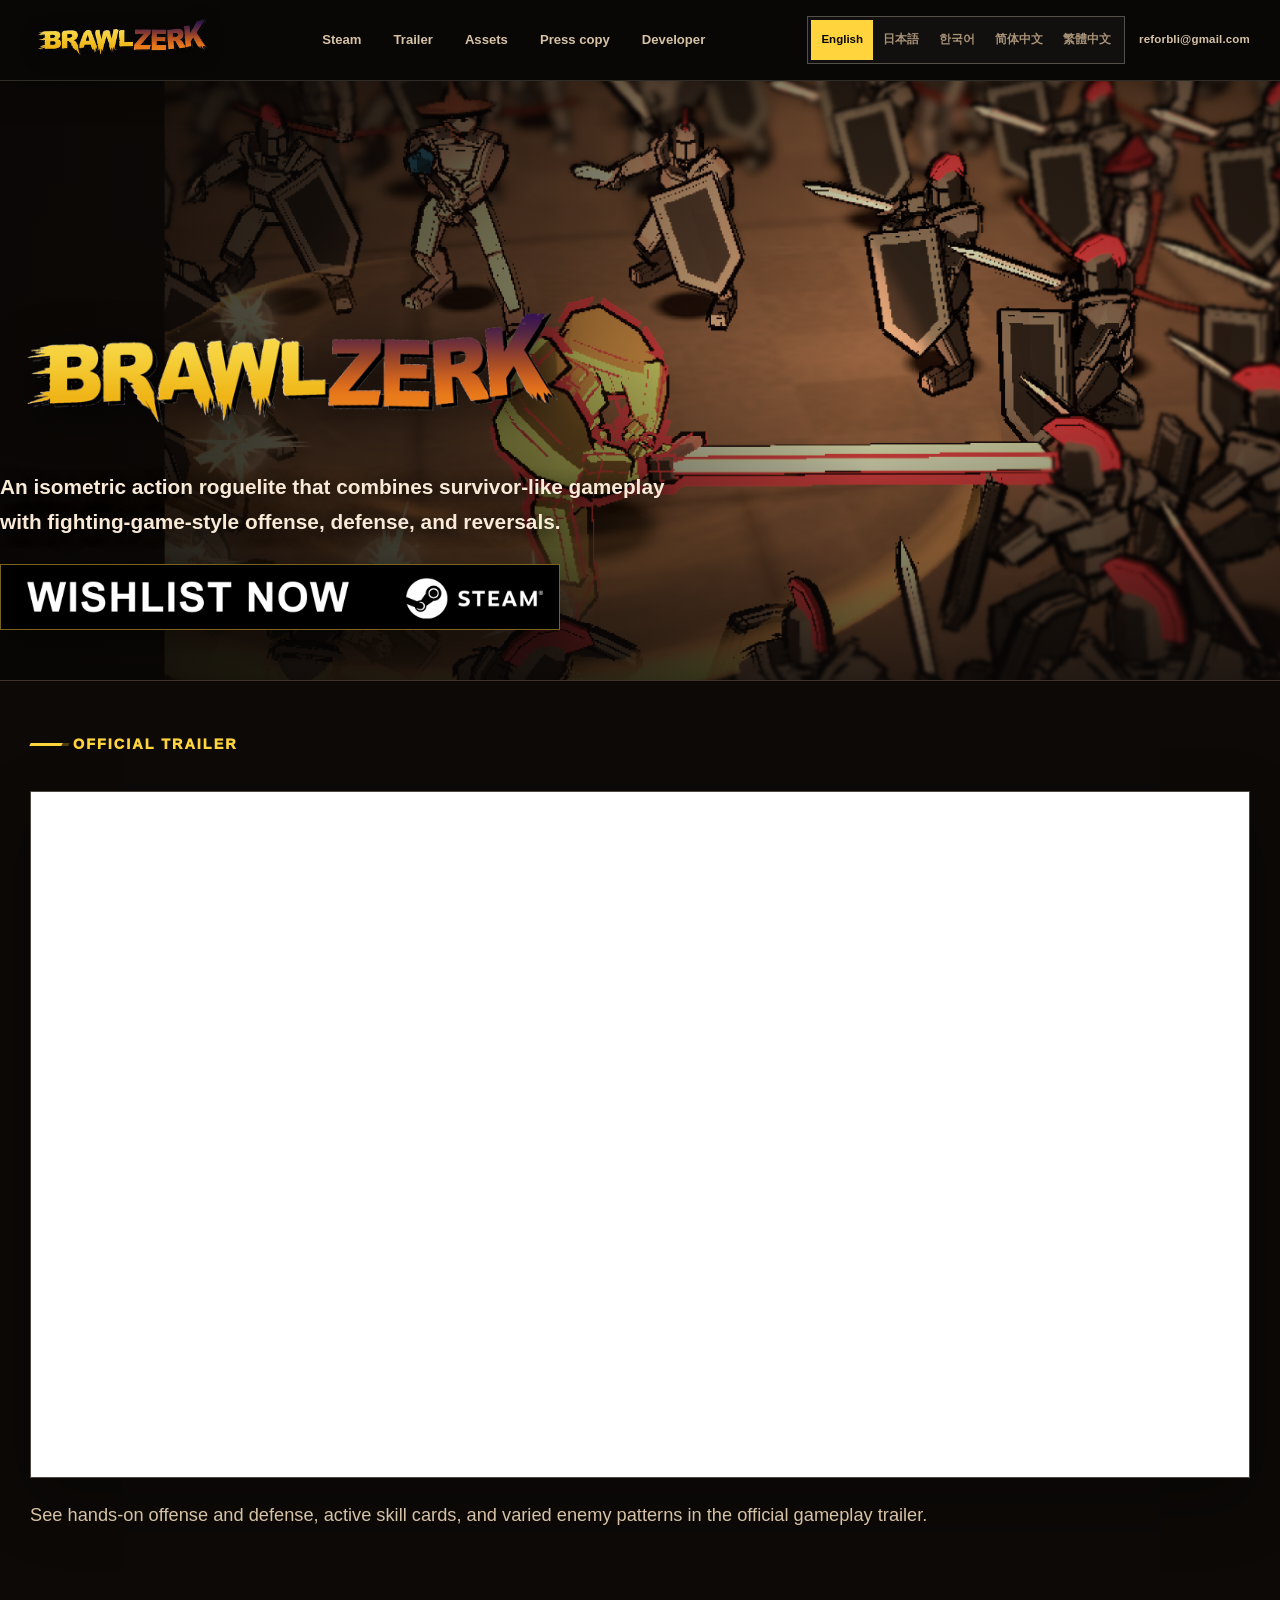
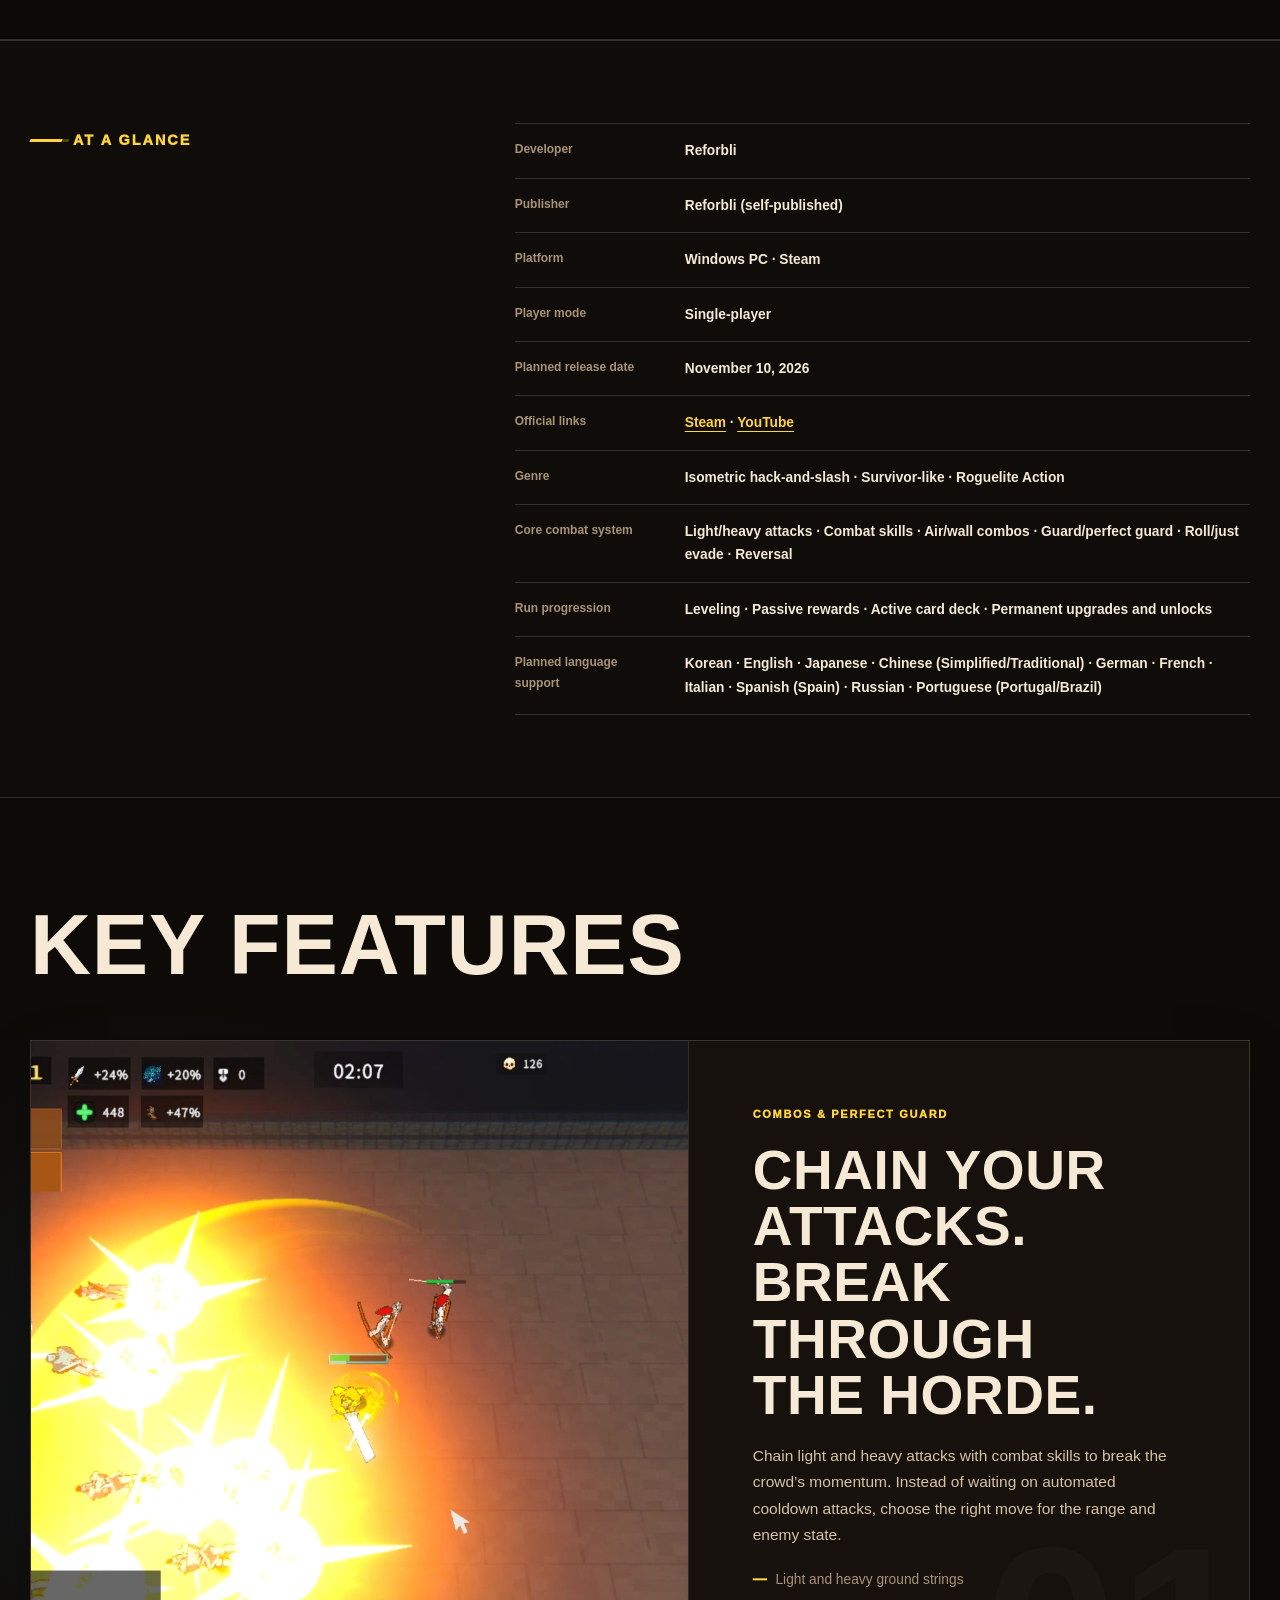
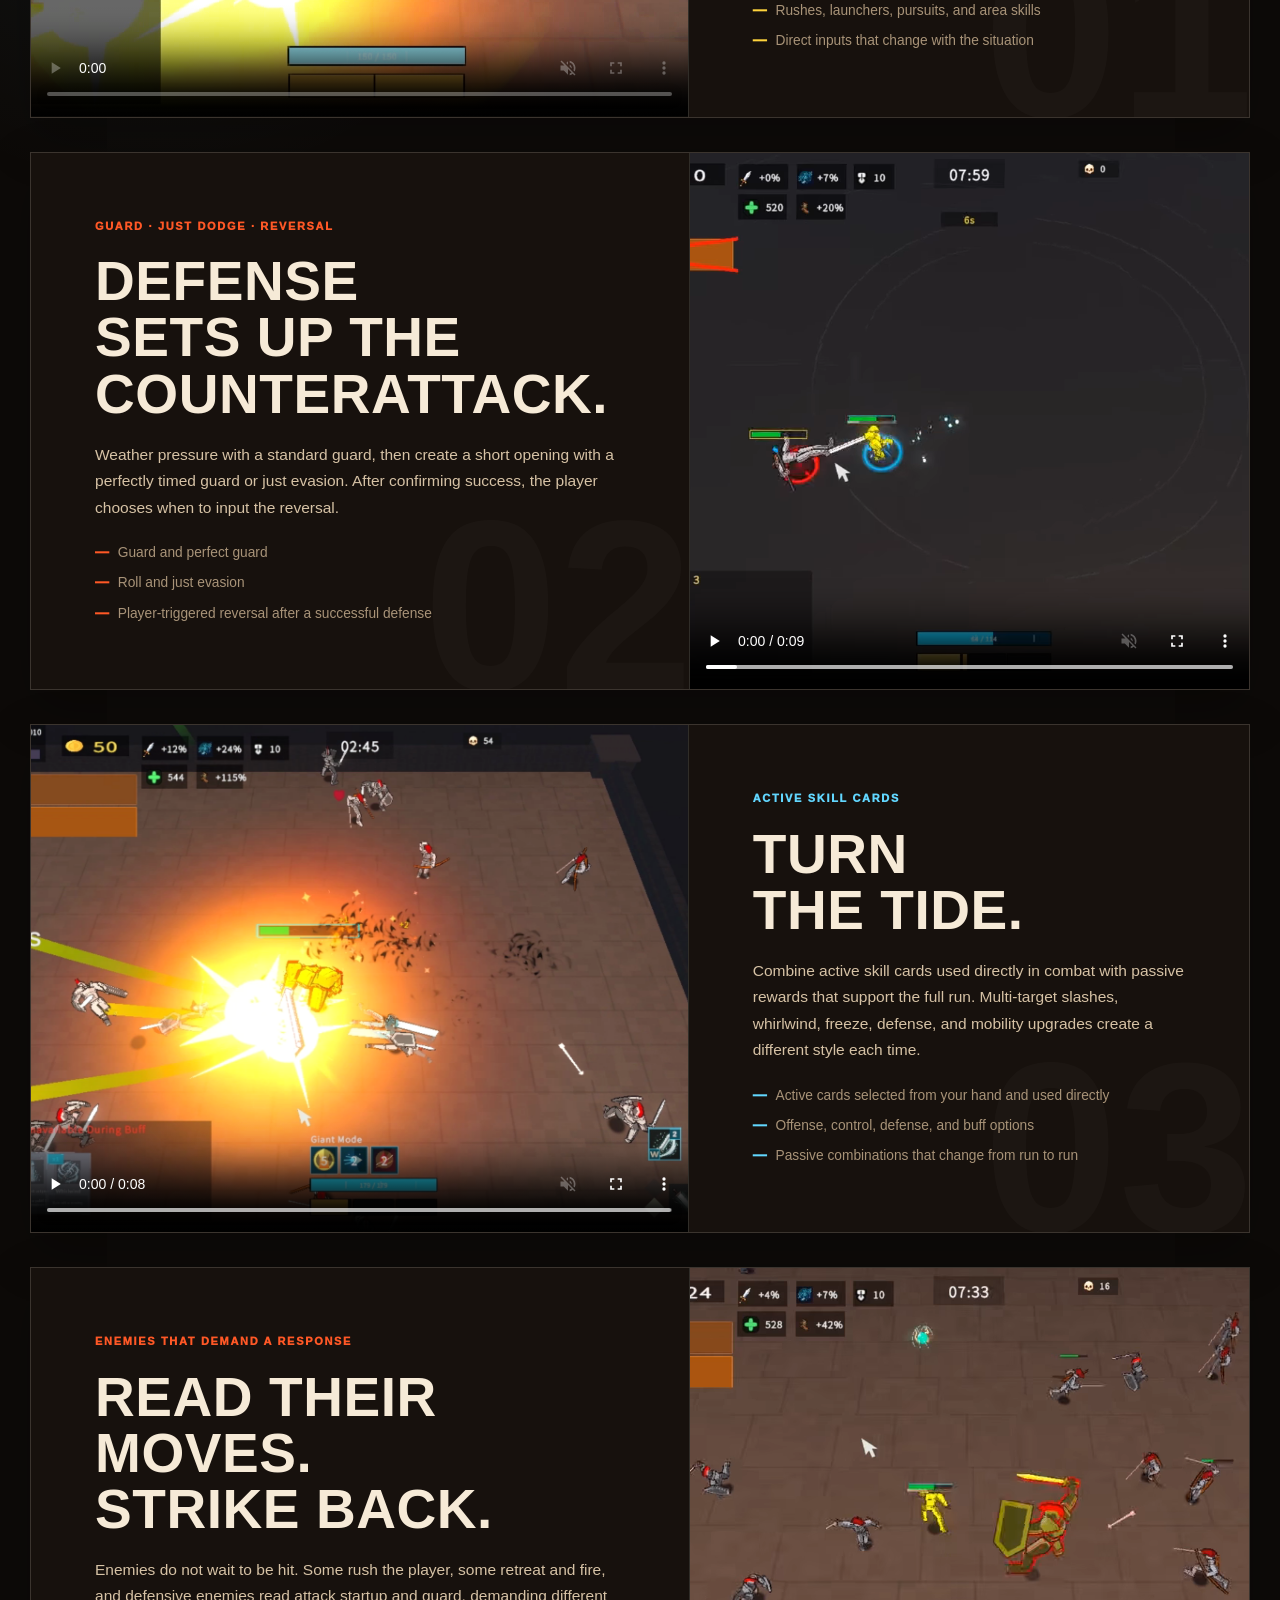
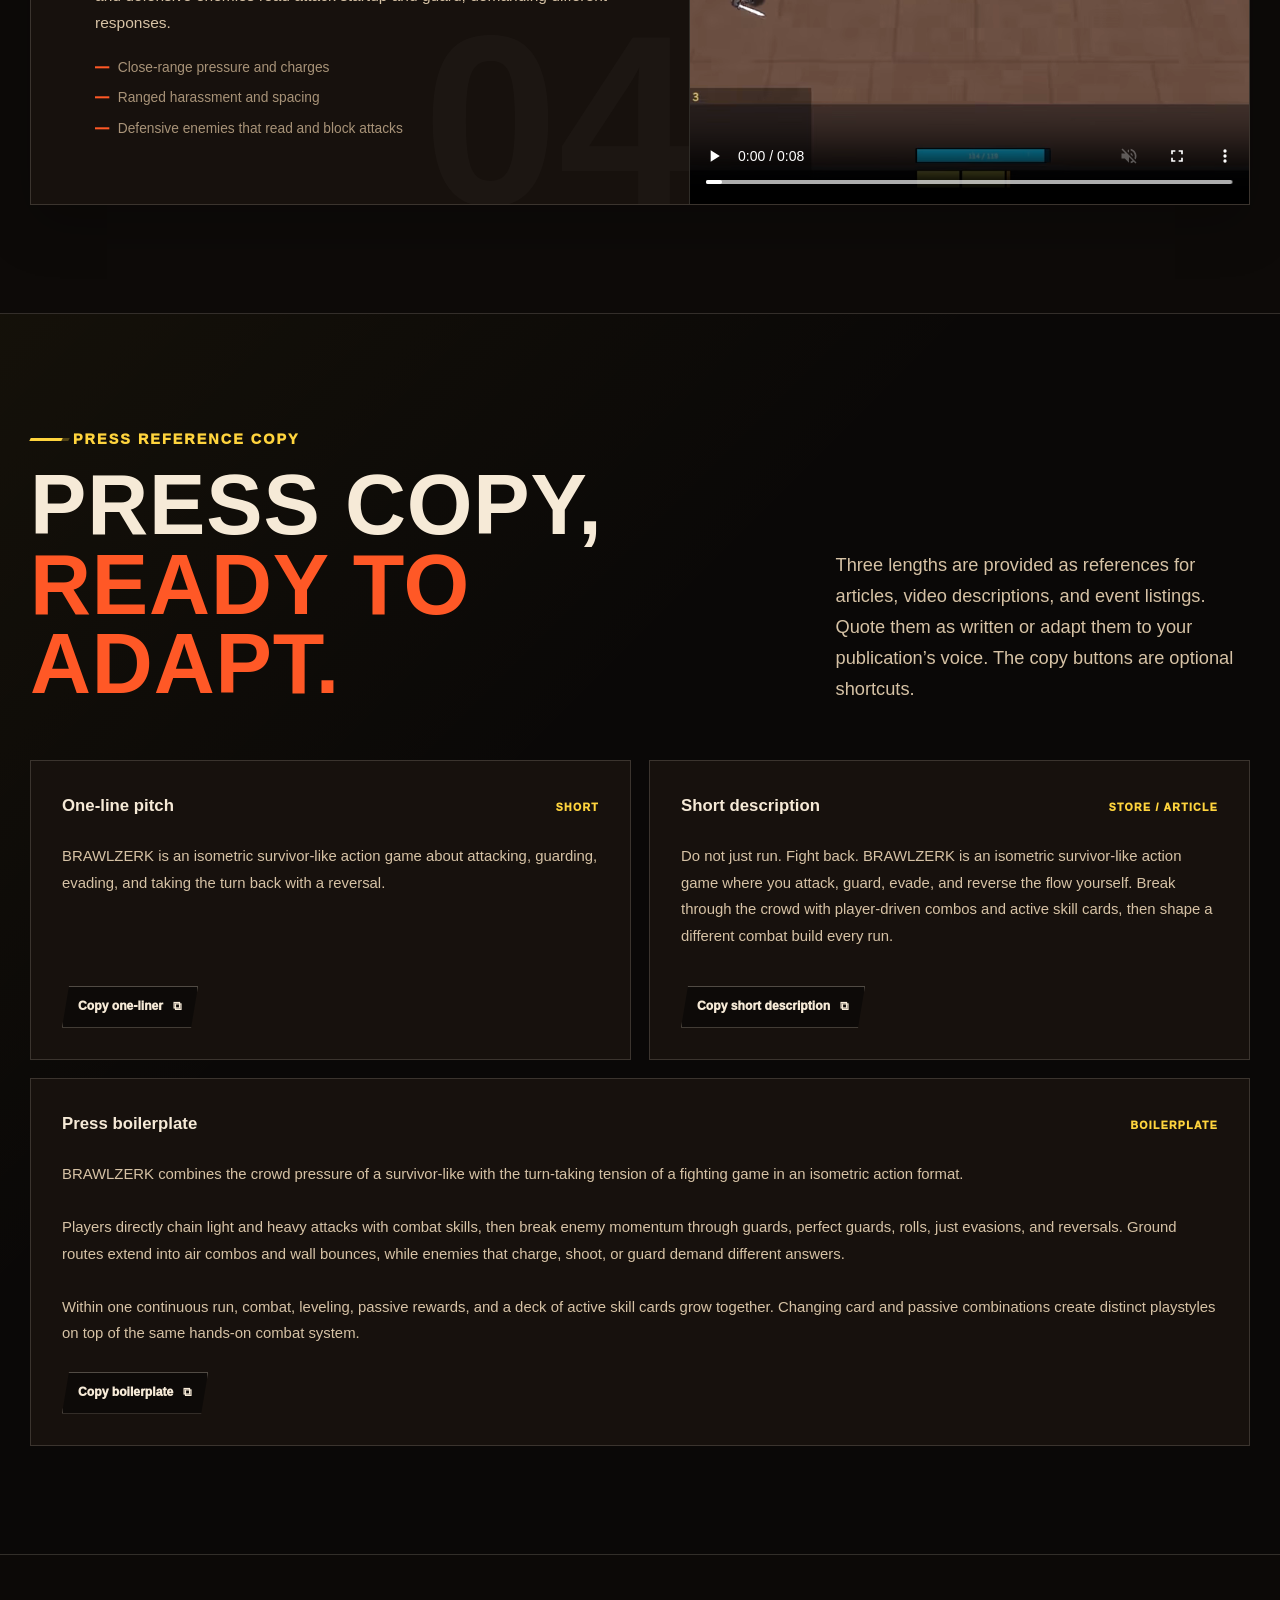
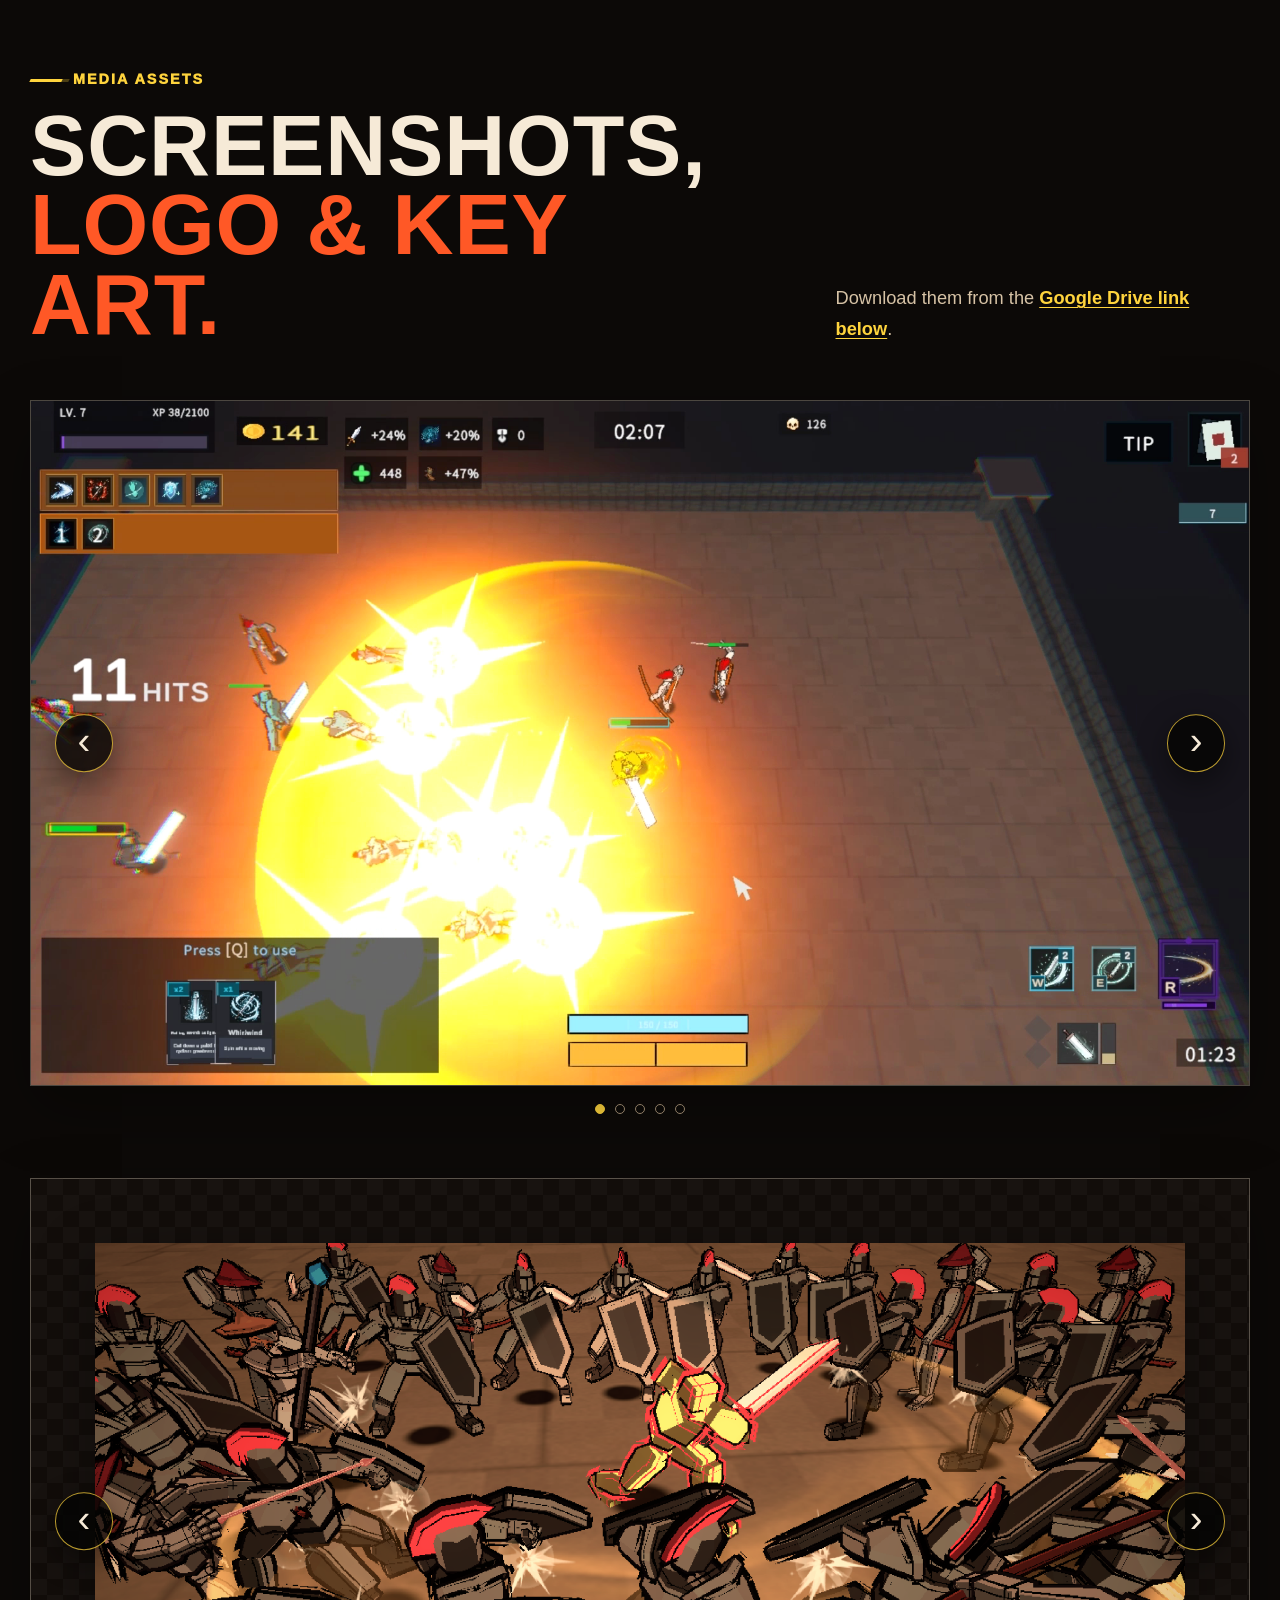
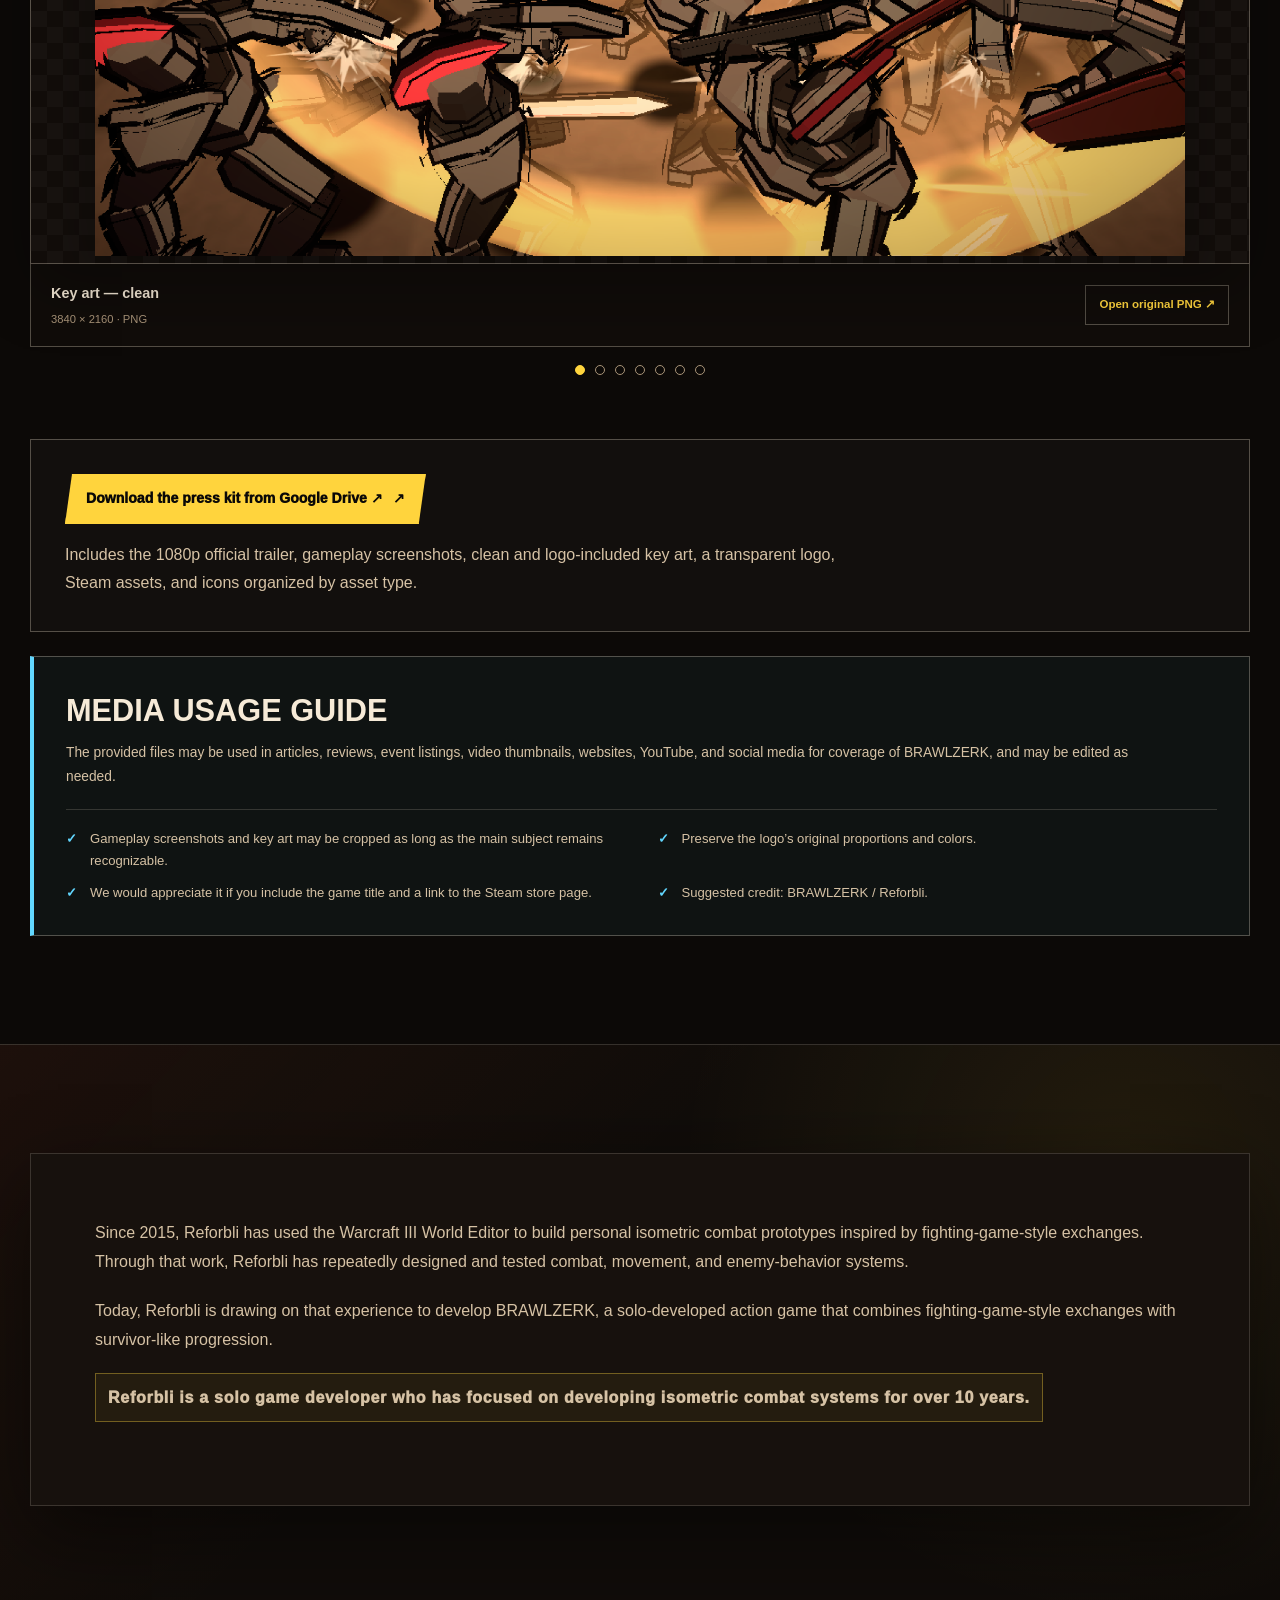
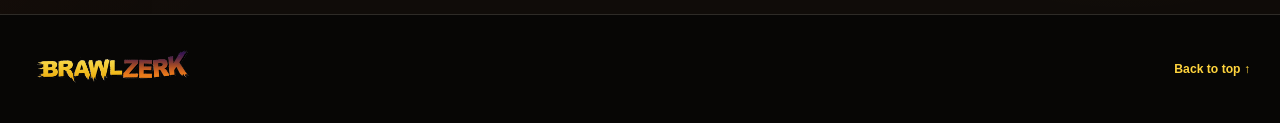
==== commit f9d371ed: "Add files via upload" ====
--- a/index.html
+++ b/index.html
@@ -2438,7 +2438,7 @@
             <span data-i18n="downloads.linkLabel">Download the press kit from Google Drive</span>
             <span aria-hidden="true">↗</span>
           </a>
-          <p class="download-file-description" data-i18n="downloads.fileDescription">Includes the web-ready 1080p official trailer, gameplay screenshots, clean and logo-included key art, a transparent logo, Steam assets, and icons organized by asset type.</p>
+          <p class="download-file-description" data-i18n="downloads.fileDescription">Includes the 1080p official trailer, gameplay screenshots, clean and logo-included key art, a transparent logo, Steam assets, and icons organized by asset type.</p>
         </div>
 
         <aside class="asset-guidelines" aria-labelledby="asset-guidelines-title">
@@ -2604,7 +2604,7 @@
         });
       };
 
-      const setLocale = (locale, updateUrl) => {
+      const setLocale = (locale) => {
         if (!supportedLocales.includes(locale)) locale = "en";
         const data = translations[locale];
         currentLocale = locale;
@@ -2659,28 +2659,16 @@
           else button.removeAttribute("aria-current");
         });
 
-        if (updateUrl) {
-          try {
-            const localeRoutes = { en: "en/", ja: "ja/", ko: "ko/", "zh-Hans": "zh-hans/", "zh-Hant": "zh-hant/" };
-            const url = new URL(localeRoutes[locale] || "en/", document.baseURI);
-            url.hash = window.location.hash;
-            window.history.replaceState({}, "", url);
-          } catch (error) {
-            // file:// previews may not allow history updates.
-          }
-        }
       };
 
       localeButtons.forEach((link) => {
-        link.addEventListener("click", (event) => {
-          event.preventDefault();
+        link.addEventListener("click", () => {
           const locale = link.dataset.locale;
           try {
             window.localStorage.setItem("brawlzerk-presskit-v6-locale", locale);
           } catch (error) {
-            // 저장소를 사용할 수 없어도 현재 페이지에서 언어를 전환합니다.
+            // 저장소를 사용할 수 없어도 링크가 해당 언어 페이지로 이동합니다.
           }
-          setLocale(locale, true);
         });
       });
 
@@ -2766,7 +2754,7 @@
             ? storedLocale
             : "en";
 
-      setLocale(initialLocale, false);
+      setLocale(initialLocale);
     })();
   </script>
 
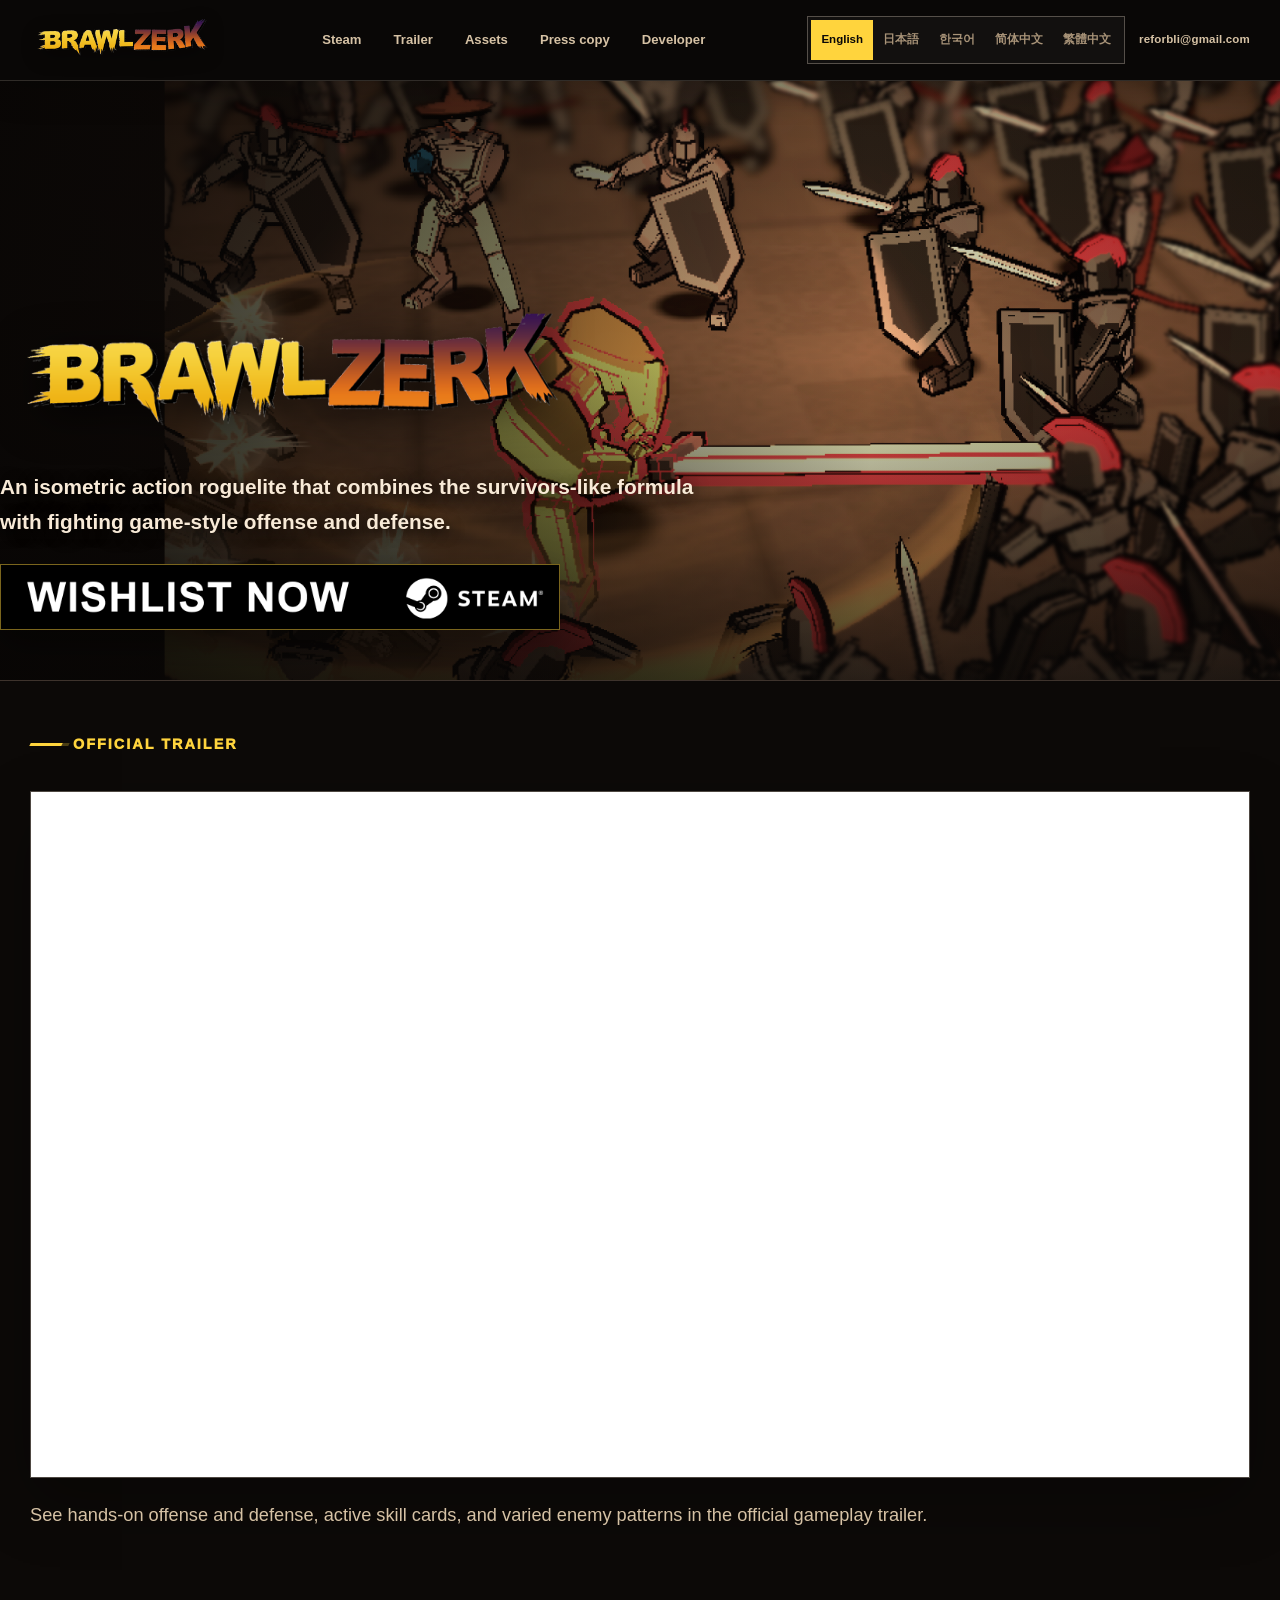
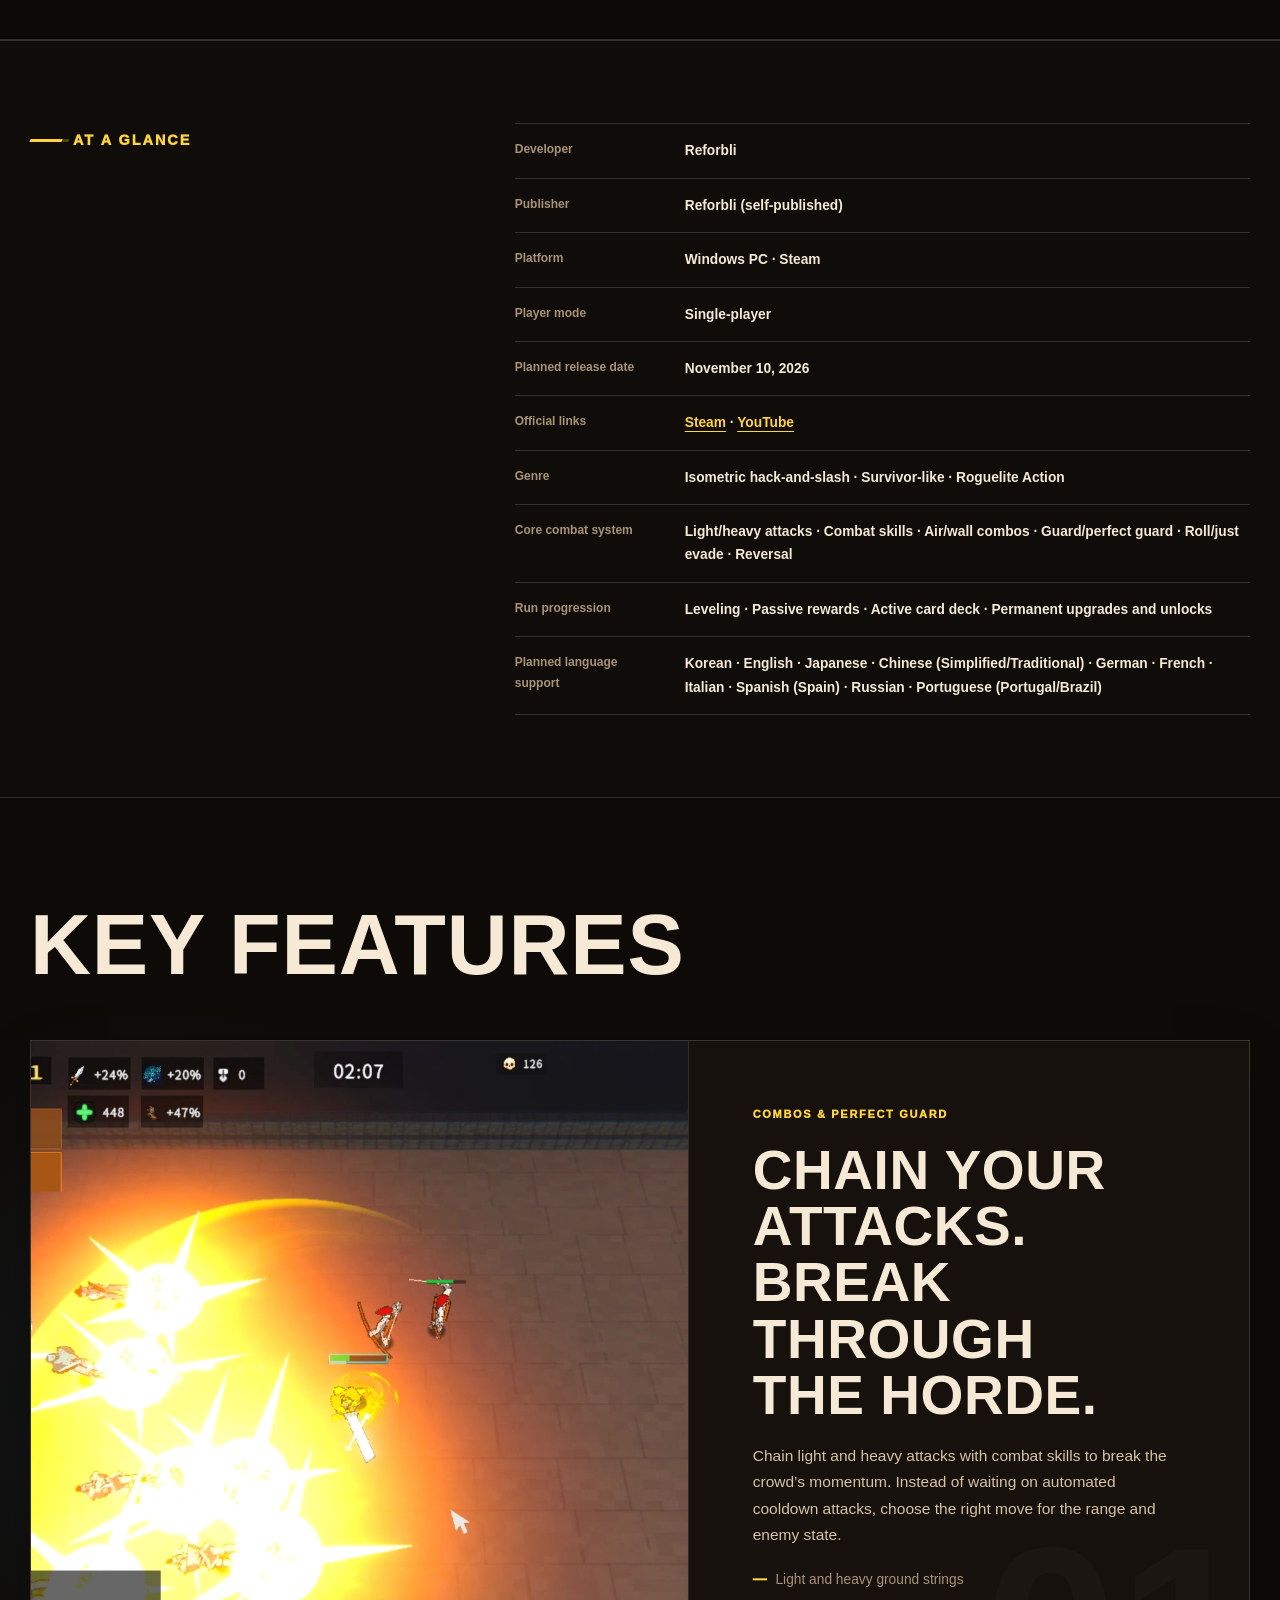
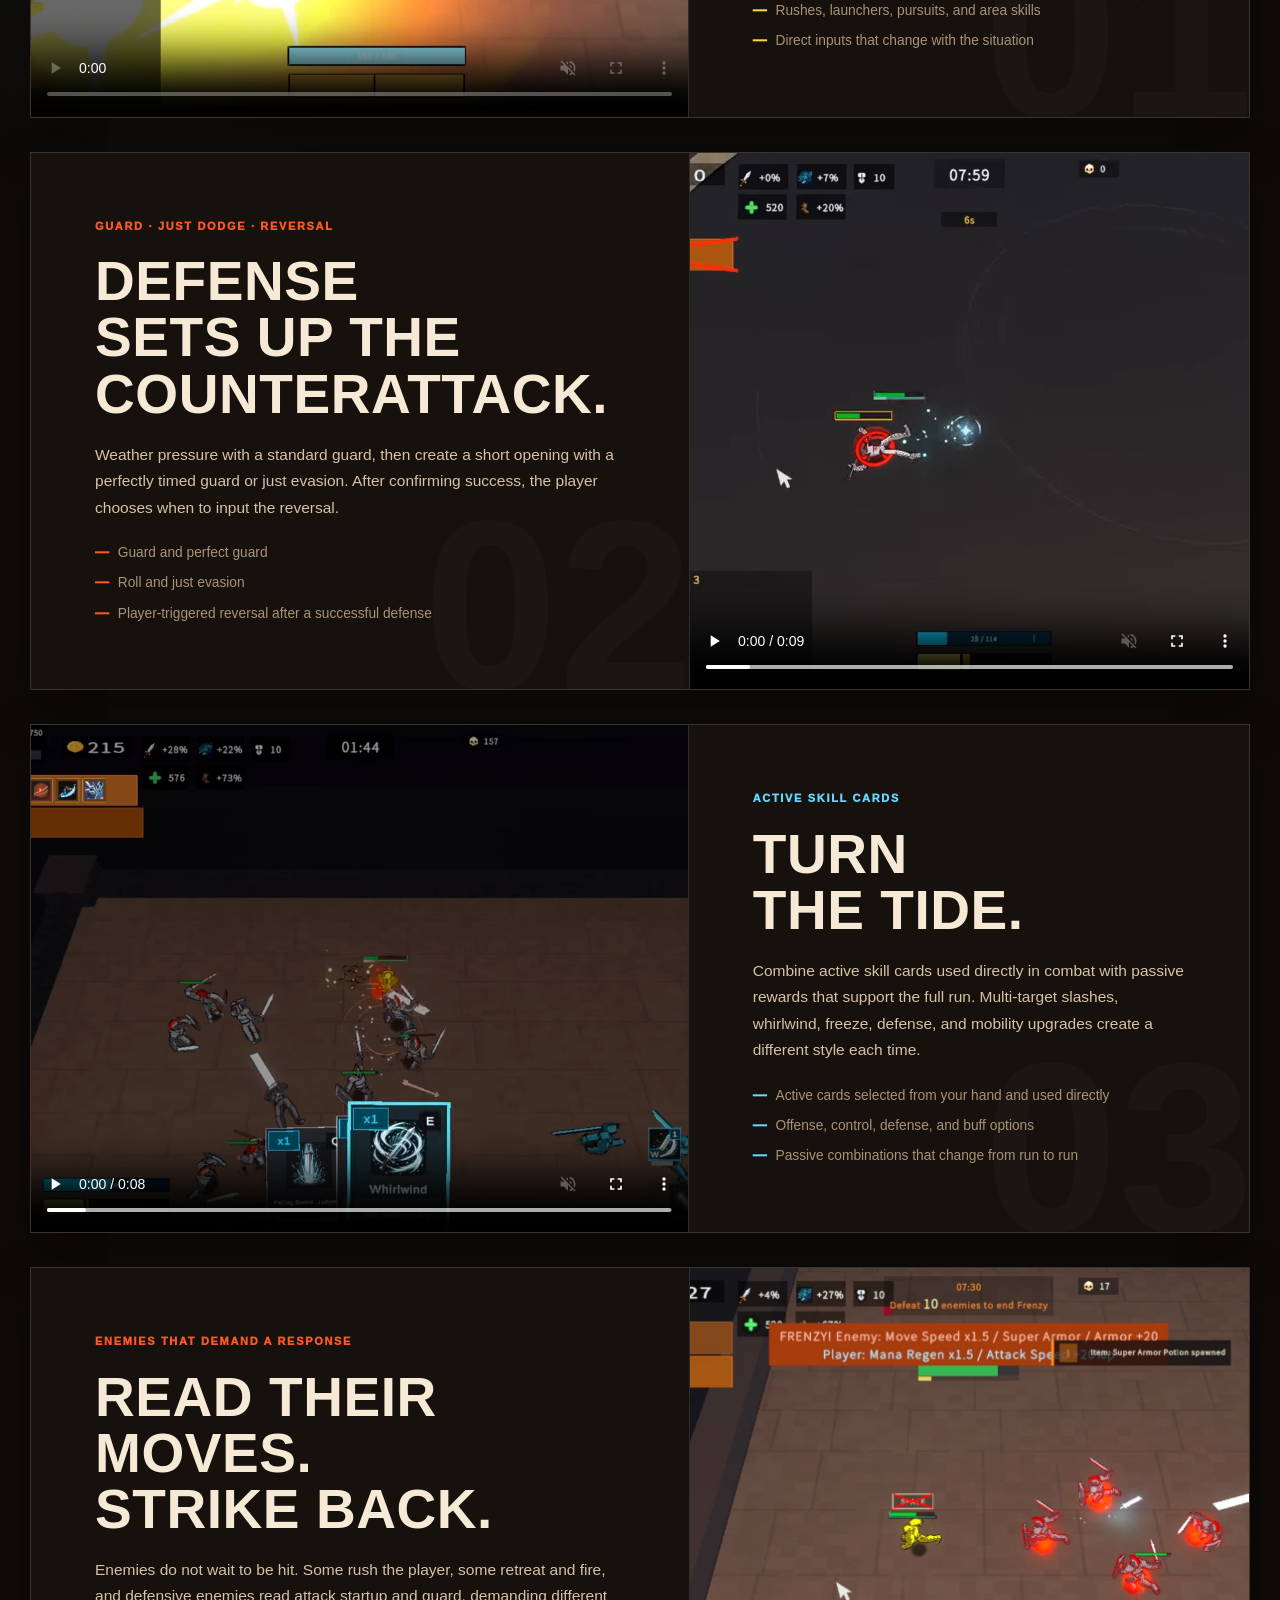
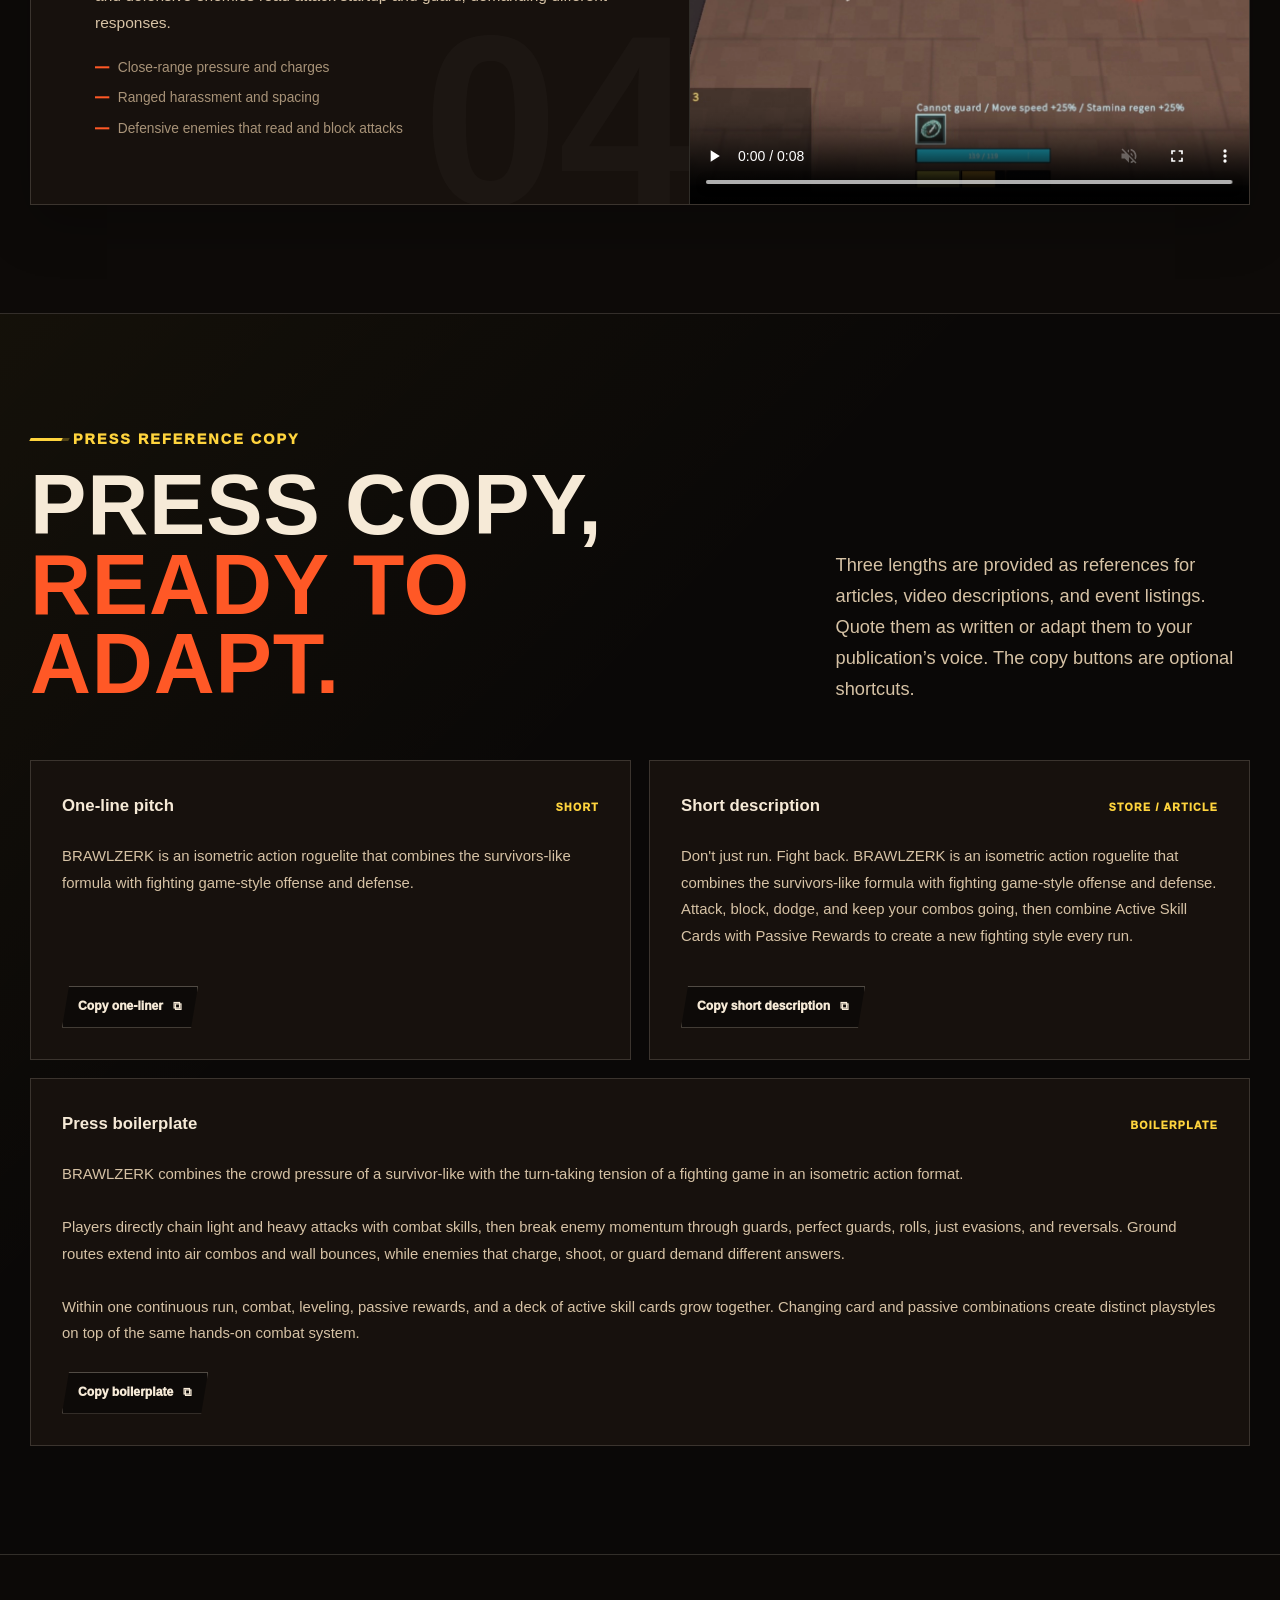
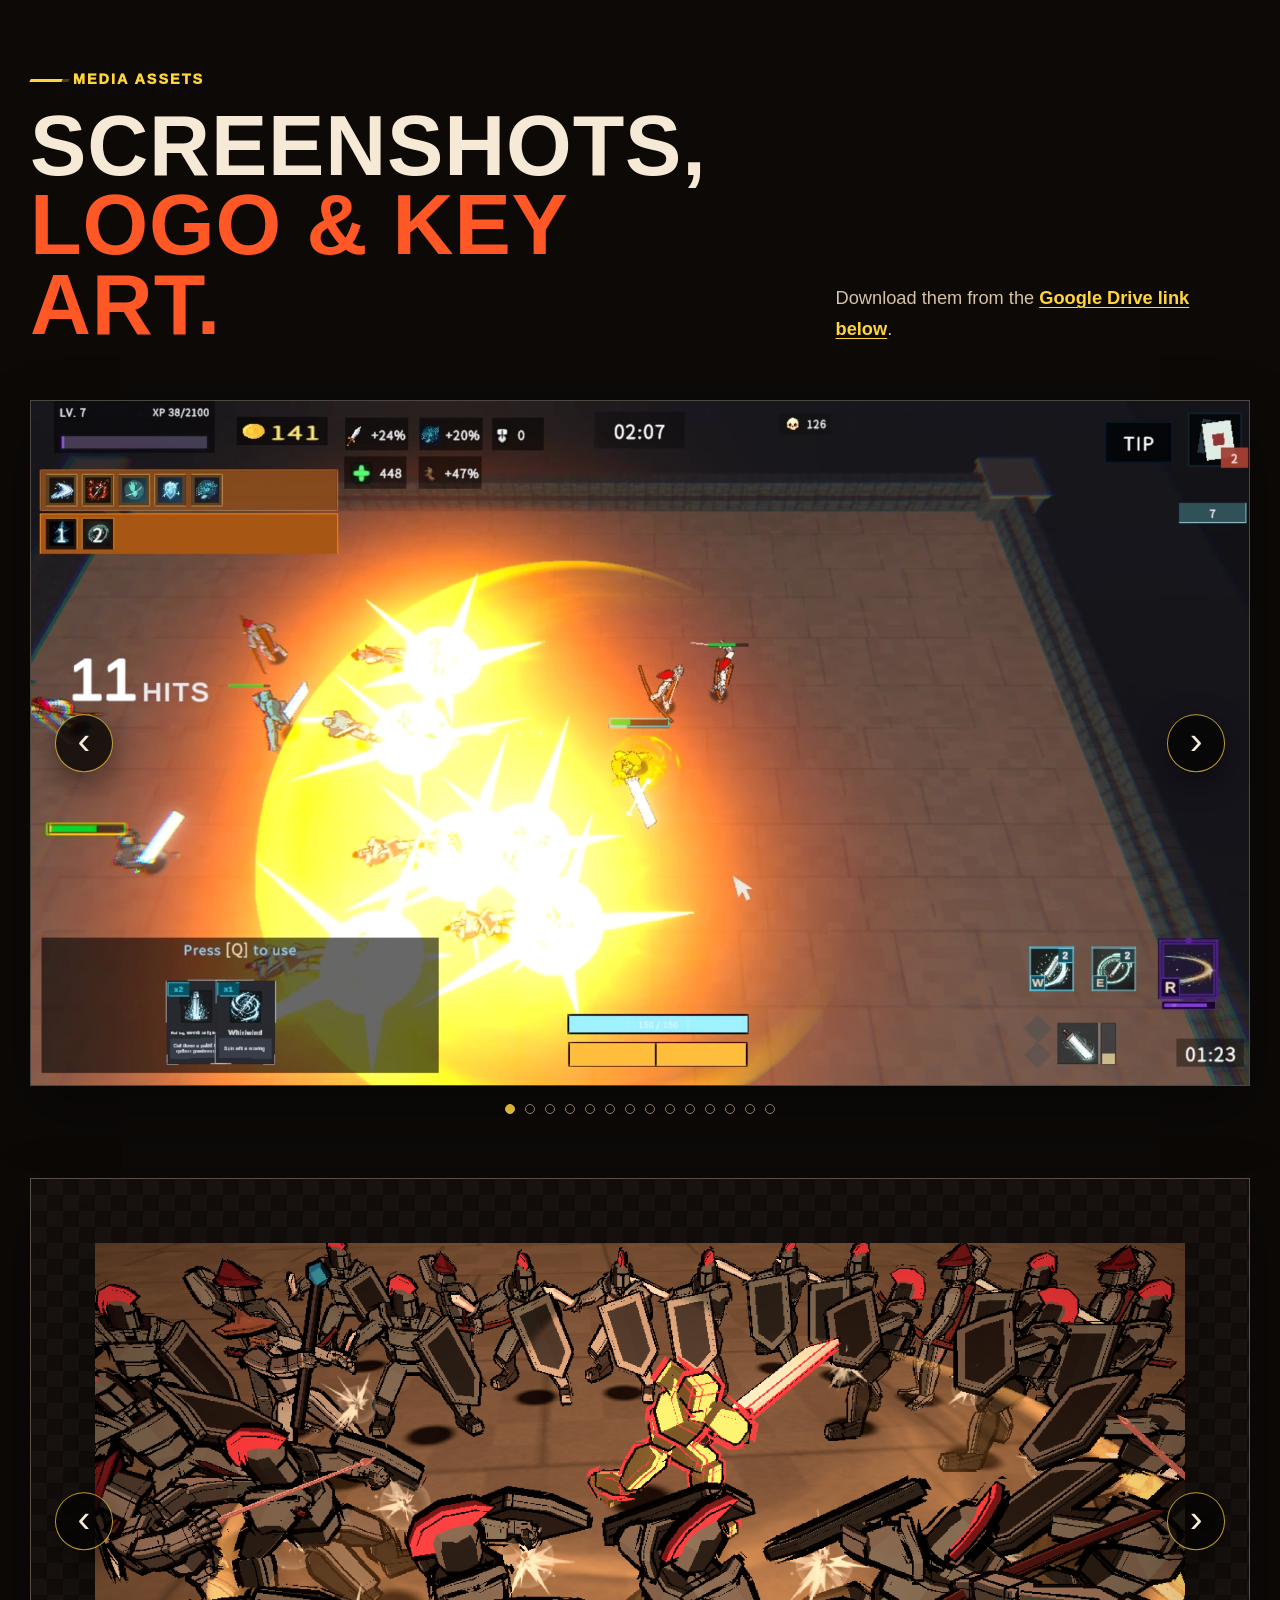
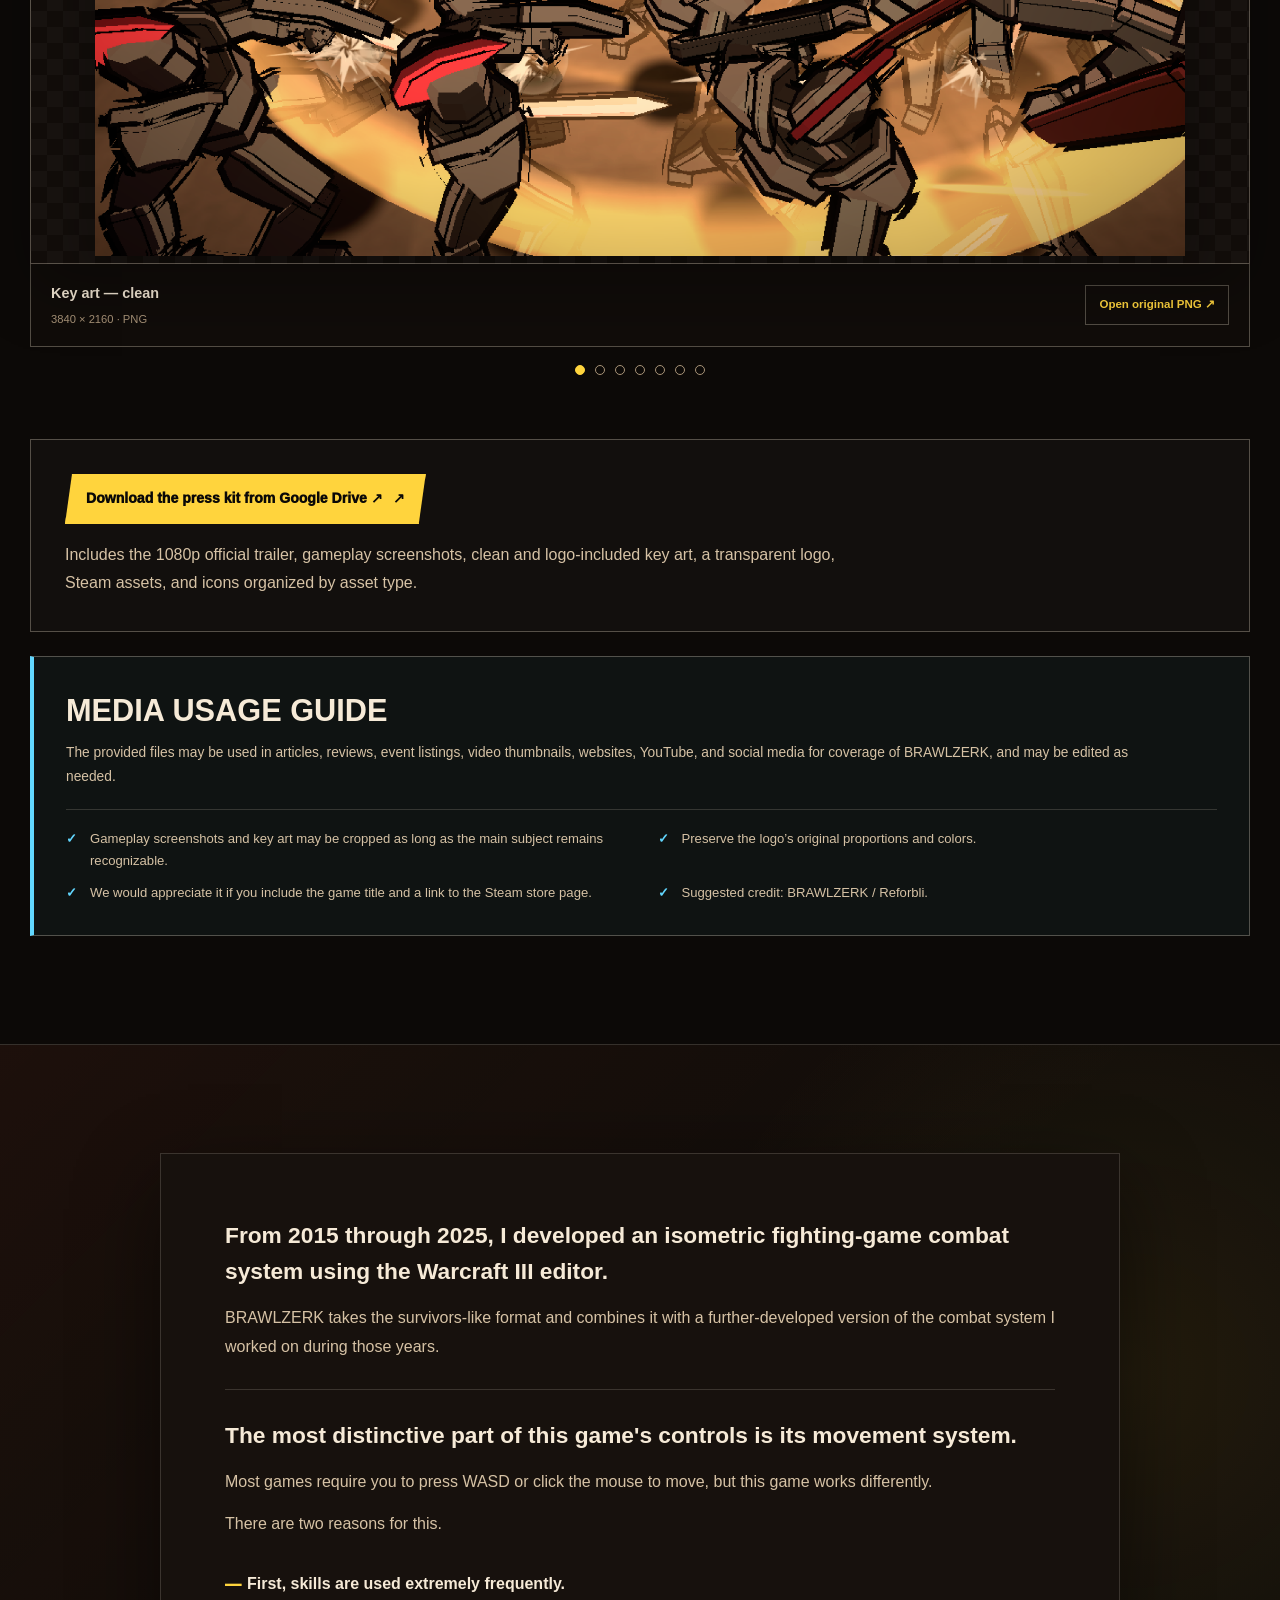
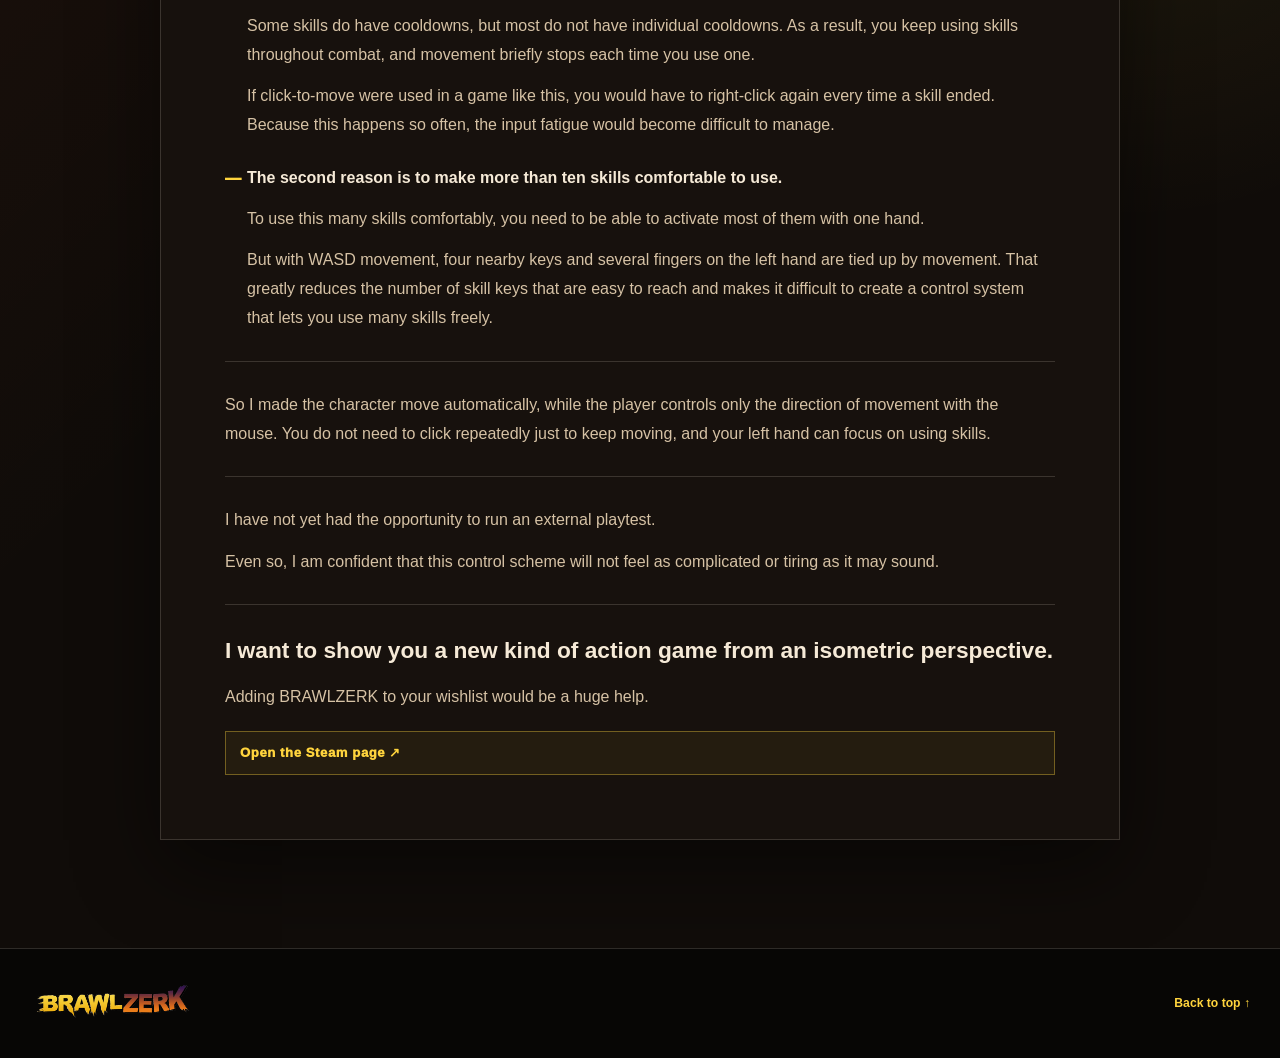
==== commit 8de436c5: "Add files via upload" ====
--- a/index.html
+++ b/index.html
@@ -13,7 +13,7 @@
   <base href="./">
   <meta name="referrer" content="strict-origin-when-cross-origin">
   <meta name="theme-color" content="#0b0907">
-  <meta name="description" content="The official press kit for BRAWLZERK, an isometric survivor-like action game built around hands-on attacks, defense, evasion, and reversals.">
+  <meta name="description" content="The official press kit for BRAWLZERK, an isometric action roguelite that combines the survivors-like formula with fighting game-style offense and defense.">
   <meta property="og:type" content="website">
   <meta property="og:title" content="BRAWLZERK — Official Press Kit">
   <meta property="og:description" content="Do not just run. Fight back. An isometric action game combining fighting-game exchanges with active skill cards.">
@@ -759,6 +759,8 @@
       display: flex;
       flex-direction: column;
       justify-content: center;
+      max-width: 960px;
+      margin: 0 auto;
       padding: clamp(31px, 5vw, 64px);
       border: 1px solid var(--line);
       background: var(--panel);
@@ -766,31 +768,89 @@
     }
 
     .creator-story p {
-      margin: 0 0 19px;
+      margin: 0;
       color: var(--paper-soft);
       font-size: 1rem;
       line-height: 1.82;
     }
 
-    .creator-story p:first-child {
+    .creator-story-group {
+      display: grid;
+      gap: 13px;
+    }
+
+    .creator-story-group + .creator-story-group,
+    .creator-closing {
+      margin-top: 28px;
+      padding-top: 28px;
+      border-top: 1px solid var(--line);
+    }
+
+    .creator-story .creator-lead {
       color: var(--paper);
       font-size: clamp(1.17rem, 1.8vw, 1.42rem);
       font-weight: 850;
       line-height: 1.58;
     }
 
-    .creator-career {
+    .creator-reasons {
+      display: grid;
+      gap: 24px;
+      margin: 18px 0 0;
+      padding: 0;
+      list-style: none;
+    }
+
+    .creator-reasons > li {
+      position: relative;
+      display: grid;
+      gap: 12px;
+      padding-left: 22px;
+    }
+
+    .creator-reasons > li::before {
+      content: "—";
+      position: absolute;
+      top: 0.1em;
+      left: 0;
+      color: var(--gold);
+      font-weight: 950;
+    }
+
+    .creator-story .creator-reason-title {
+      color: var(--paper);
+      font-weight: 850;
+    }
+
+    .creator-closing {
+      display: grid;
+      gap: 13px;
+    }
+
+    .creator-steam-link {
       align-self: flex-start;
       max-width: 100%;
-      margin: 13px 0 0;
-      padding: 9px 12px;
+      margin-top: 7px;
+      padding: 11px 14px;
       color: var(--gold);
       border: 1px solid rgba(255, 212, 61, 0.36);
       background: rgba(255, 212, 61, 0.055);
-      font-size: 0.72rem;
+      font-size: 0.82rem;
       font-weight: 950;
       letter-spacing: 0.045em;
       line-height: 1.55;
+      text-decoration: none;
+      transition:
+        color 150ms ease,
+        border-color 150ms ease,
+        background 150ms ease;
+    }
+
+    .creator-steam-link:hover,
+    .creator-steam-link:focus-visible {
+      color: var(--ink);
+      border-color: var(--gold);
+      background: var(--gold);
     }
 
     .features-section {
@@ -2212,7 +2272,7 @@
           <h1 class="hero-logo-title" id="hero-title">
             <img src="assets/media/BRAWLZERK_Hero_Logo.png" width="1676" height="326" alt="BRAWLZERK">
           </h1>
-          <p class="hero-lead" data-i18n="hero.lead">An isometric action roguelite that combines survivor-like gameplay with fighting-game-style offense, defense, and reversals.</p>
+          <p class="hero-lead" data-i18n="hero.lead">An isometric action roguelite that combines the survivors-like formula with fighting game-style offense and defense.</p>
           <a class="hero-wishlist-badge" href="https://store.steampowered.com/app/4983810/BRAWLZERK/" target="_blank" rel="noopener noreferrer" data-i18n-aria-label="hero.wishlistAria" aria-label="Open the BRAWLZERK Steam store page">
             <img src="assets/media/BRAWLZERK_Steam_Wishlist_Badge.png" width="1480" height="170" alt="">
           </a>
@@ -2372,7 +2432,7 @@
               <h3 data-copy-title="">One-line pitch</h3>
               <span class="copy-length" data-copy-length="">Short</span>
             </div>
-            <div class="copy-text" id="v4-copy-short" data-copy-text="">BRAWLZERK is an isometric survivor-like action game about attacking, guarding, evading, and taking the turn back with a reversal.</div>
+            <div class="copy-text" id="v4-copy-short" data-copy-text="">BRAWLZERK is an isometric action roguelite that combines the survivors-like formula with fighting game-style offense and defense.</div>
             <button class="button button-ghost copy-button" type="button" data-copy-target="v4-copy-short"><span data-copy-button="">Copy one-liner</span><span aria-hidden="true">⧉</span></button>
           </article>
 
@@ -2381,7 +2441,7 @@
               <h3 data-copy-title="">Short description</h3>
               <span class="copy-length" data-copy-length="">Store / Article</span>
             </div>
-            <div class="copy-text" id="v4-copy-medium" data-copy-text="">Do not just run. Fight back. BRAWLZERK is an isometric survivor-like action game where you attack, guard, evade, and reverse the flow yourself. Break through the crowd with player-driven combos and active skill cards, then shape a different combat build every run.</div>
+            <div class="copy-text" id="v4-copy-medium" data-copy-text="">Don't just run. Fight back. BRAWLZERK is an isometric action roguelite that combines the survivors-like formula with fighting game-style offense and defense. Attack, block, dodge, and keep your combos going, then combine Active Skill Cards with Passive Rewards to create a new fighting style every run.</div>
             <button class="button button-ghost copy-button" type="button" data-copy-target="v4-copy-medium"><span data-copy-button="">Copy short description</span><span aria-hidden="true">⧉</span></button>
           </article>
 
@@ -2413,19 +2473,46 @@
 
         <div class="media-gallery">
           <div class="media-tile media-tile-main">
-            <img src="assets/media/BRAWLZERK_Screenshot_01b.png" width="1920" height="1080" loading="lazy" data-i18n-alt="media.screenshot1Alt" alt="BRAWLZERK gameplay showing a large area attack hitting a crowd">
+            <img src="assets/media/BRAWLZERK_PressKit_Screenshot_01.png" width="1920" height="1080" loading="lazy" alt="BRAWLZERK gameplay screenshot 1">
           </div>
           <div class="media-tile">
-            <img src="assets/media/BRAWLZERK_Screenshot_02.png" width="1920" height="1080" loading="lazy" data-i18n-alt="media.screenshot2Alt" alt="BRAWLZERK gameplay showing a powered-up area attack among enemies">
+            <img src="assets/media/BRAWLZERK_PressKit_Screenshot_02.png" width="1920" height="1080" loading="lazy" alt="BRAWLZERK gameplay screenshot 2">
           </div>
           <div class="media-tile">
-            <img src="assets/media/BRAWLZERK_Screenshot_03.png" width="1920" height="1080" loading="lazy" data-i18n-alt="media.screenshot3Alt" alt="BRAWLZERK gameplay showing a close combat exchange in a dark arena">
+            <img src="assets/media/BRAWLZERK_PressKit_Screenshot_03.png" width="1920" height="1080" loading="lazy" alt="BRAWLZERK gameplay screenshot 3">
           </div>
           <div class="media-tile">
-            <img src="assets/media/BRAWLZERK_Screenshot_06.png" width="1920" height="1080" loading="lazy" data-i18n-alt="media.screenshot4Alt" alt="BRAWLZERK gameplay showing the player guarding in a dense enemy crowd">
+            <img src="assets/media/BRAWLZERK_PressKit_Screenshot_04.png" width="1920" height="1080" loading="lazy" alt="BRAWLZERK gameplay screenshot 4">
           </div>
           <div class="media-tile">
-            <img src="assets/media/BRAWLZERK_Screenshot_12.png" width="1920" height="1080" loading="lazy" data-i18n-alt="media.screenshot5Alt" alt="BRAWLZERK gameplay showing a Frenzy encounter with empowered enemies">
+            <img src="assets/media/BRAWLZERK_PressKit_Screenshot_05.png" width="1920" height="1080" loading="lazy" alt="BRAWLZERK gameplay screenshot 5">
+          </div>
+          <div class="media-tile">
+            <img src="assets/media/BRAWLZERK_PressKit_Screenshot_06.png" width="1920" height="1080" loading="lazy" alt="BRAWLZERK gameplay screenshot 6">
+          </div>
+          <div class="media-tile">
+            <img src="assets/media/BRAWLZERK_PressKit_Screenshot_07.png" width="1920" height="1080" loading="lazy" alt="BRAWLZERK gameplay screenshot 7">
+          </div>
+          <div class="media-tile">
+            <img src="assets/media/BRAWLZERK_PressKit_Screenshot_08.png" width="1920" height="1080" loading="lazy" alt="BRAWLZERK gameplay screenshot 8">
+          </div>
+          <div class="media-tile">
+            <img src="assets/media/BRAWLZERK_PressKit_Screenshot_09.png" width="1920" height="1080" loading="lazy" alt="BRAWLZERK gameplay screenshot 9">
+          </div>
+          <div class="media-tile">
+            <img src="assets/media/BRAWLZERK_PressKit_Screenshot_10.png" width="1920" height="1080" loading="lazy" alt="BRAWLZERK gameplay screenshot 10">
+          </div>
+          <div class="media-tile">
+            <img src="assets/media/BRAWLZERK_PressKit_Screenshot_11.png" width="1920" height="1080" loading="lazy" alt="BRAWLZERK gameplay screenshot 11">
+          </div>
+          <div class="media-tile">
+            <img src="assets/media/BRAWLZERK_PressKit_Screenshot_12.png" width="1920" height="1080" loading="lazy" alt="BRAWLZERK gameplay screenshot 12">
+          </div>
+          <div class="media-tile">
+            <img src="assets/media/BRAWLZERK_PressKit_Screenshot_13.png" width="1920" height="1080" loading="lazy" alt="BRAWLZERK gameplay screenshot 13">
+          </div>
+          <div class="media-tile">
+            <img src="assets/media/BRAWLZERK_PressKit_Screenshot_14.png" width="1920" height="1080" loading="lazy" alt="BRAWLZERK gameplay screenshot 14">
           </div>
         </div>
 
@@ -2459,9 +2546,44 @@
       <div class="container creator-layout">
         <div class="creator-story">
           <h2 class="sr-only" id="developer-title">Reforbli</h2>
-          <p data-i18n="developer.origin">Since 2015, Reforbli has used the Warcraft III World Editor to build personal isometric combat prototypes inspired by fighting-game-style exchanges. Through that work, Reforbli has repeatedly designed and tested combat, movement, and enemy-behavior systems.</p>
-          <p data-i18n="developer.current">Today, Reforbli is drawing on that experience to develop BRAWLZERK, a solo-developed action game that combines fighting-game-style exchanges with survivor-like progression.</p>
-          <p class="creator-career" data-i18n="developer.career">Reforbli is a solo game developer who has focused on developing isometric combat systems for over 10 years.</p>
+          <div class="creator-story-group">
+            <p class="creator-lead" data-i18n="developer.origin">From 2015 through 2025, I developed an isometric fighting-game combat system using the Warcraft III editor.</p>
+            <p data-i18n="developer.game">BRAWLZERK takes the survivors-like format and combines it with a further-developed version of the combat system I worked on during those years.</p>
+          </div>
+
+          <div class="creator-story-group">
+            <p class="creator-lead" data-i18n="developer.movement">The most distinctive part of this game's controls is its movement system.</p>
+            <p data-i18n="developer.movementContrast">Most games require you to press WASD or click the mouse to move, but this game works differently.</p>
+            <p data-i18n="developer.reasonsIntro">There are two reasons for this.</p>
+
+            <ul class="creator-reasons">
+              <li>
+                <p class="creator-reason-title" data-i18n="developer.skillFrequency">First, skills are used extremely frequently.</p>
+                <p data-i18n="developer.skillCooldown">Some skills do have cooldowns, but most do not have individual cooldowns. As a result, you keep using skills throughout combat, and movement briefly stops each time you use one.</p>
+                <p data-i18n="developer.clickFatigue">If click-to-move were used in a game like this, you would have to right-click again every time a skill ended. Because this happens so often, the input fatigue would become difficult to manage.</p>
+              </li>
+              <li>
+                <p class="creator-reason-title" data-i18n="developer.manySkills">The second reason is to make more than ten skills comfortable to use.</p>
+                <p data-i18n="developer.oneHand">To use this many skills comfortably, you need to be able to activate most of them with one hand.</p>
+                <p data-i18n="developer.wasdTradeoff">But with WASD movement, four nearby keys and several fingers on the left hand are tied up by movement. That greatly reduces the number of skill keys that are easy to reach and makes it difficult to create a control system that lets you use many skills freely.</p>
+              </li>
+            </ul>
+          </div>
+
+          <div class="creator-story-group">
+            <p data-i18n="developer.solution">So I made the character move automatically, while the player controls only the direction of movement with the mouse. You do not need to click repeatedly just to keep moving, and your left hand can focus on using skills.</p>
+          </div>
+
+          <div class="creator-story-group">
+            <p data-i18n="developer.playtest">I have not yet had the opportunity to run an external playtest.</p>
+            <p data-i18n="developer.confidence">Even so, I am confident that this control scheme will not feel as complicated or tiring as it may sound.</p>
+          </div>
+
+          <div class="creator-closing">
+            <p class="creator-lead" data-i18n="developer.vision">I want to show you a new kind of action game from an isometric perspective.</p>
+            <p data-i18n="developer.wishlist">Adding BRAWLZERK to your wishlist would be a huge help.</p>
+            <a class="creator-steam-link" href="https://store.steampowered.com/app/4983810/BRAWLZERK/" target="_blank" rel="noopener noreferrer" data-i18n="developer.steamLink">Open the Steam page ↗</a>
+          </div>
         </div>
       </div>
     </section>
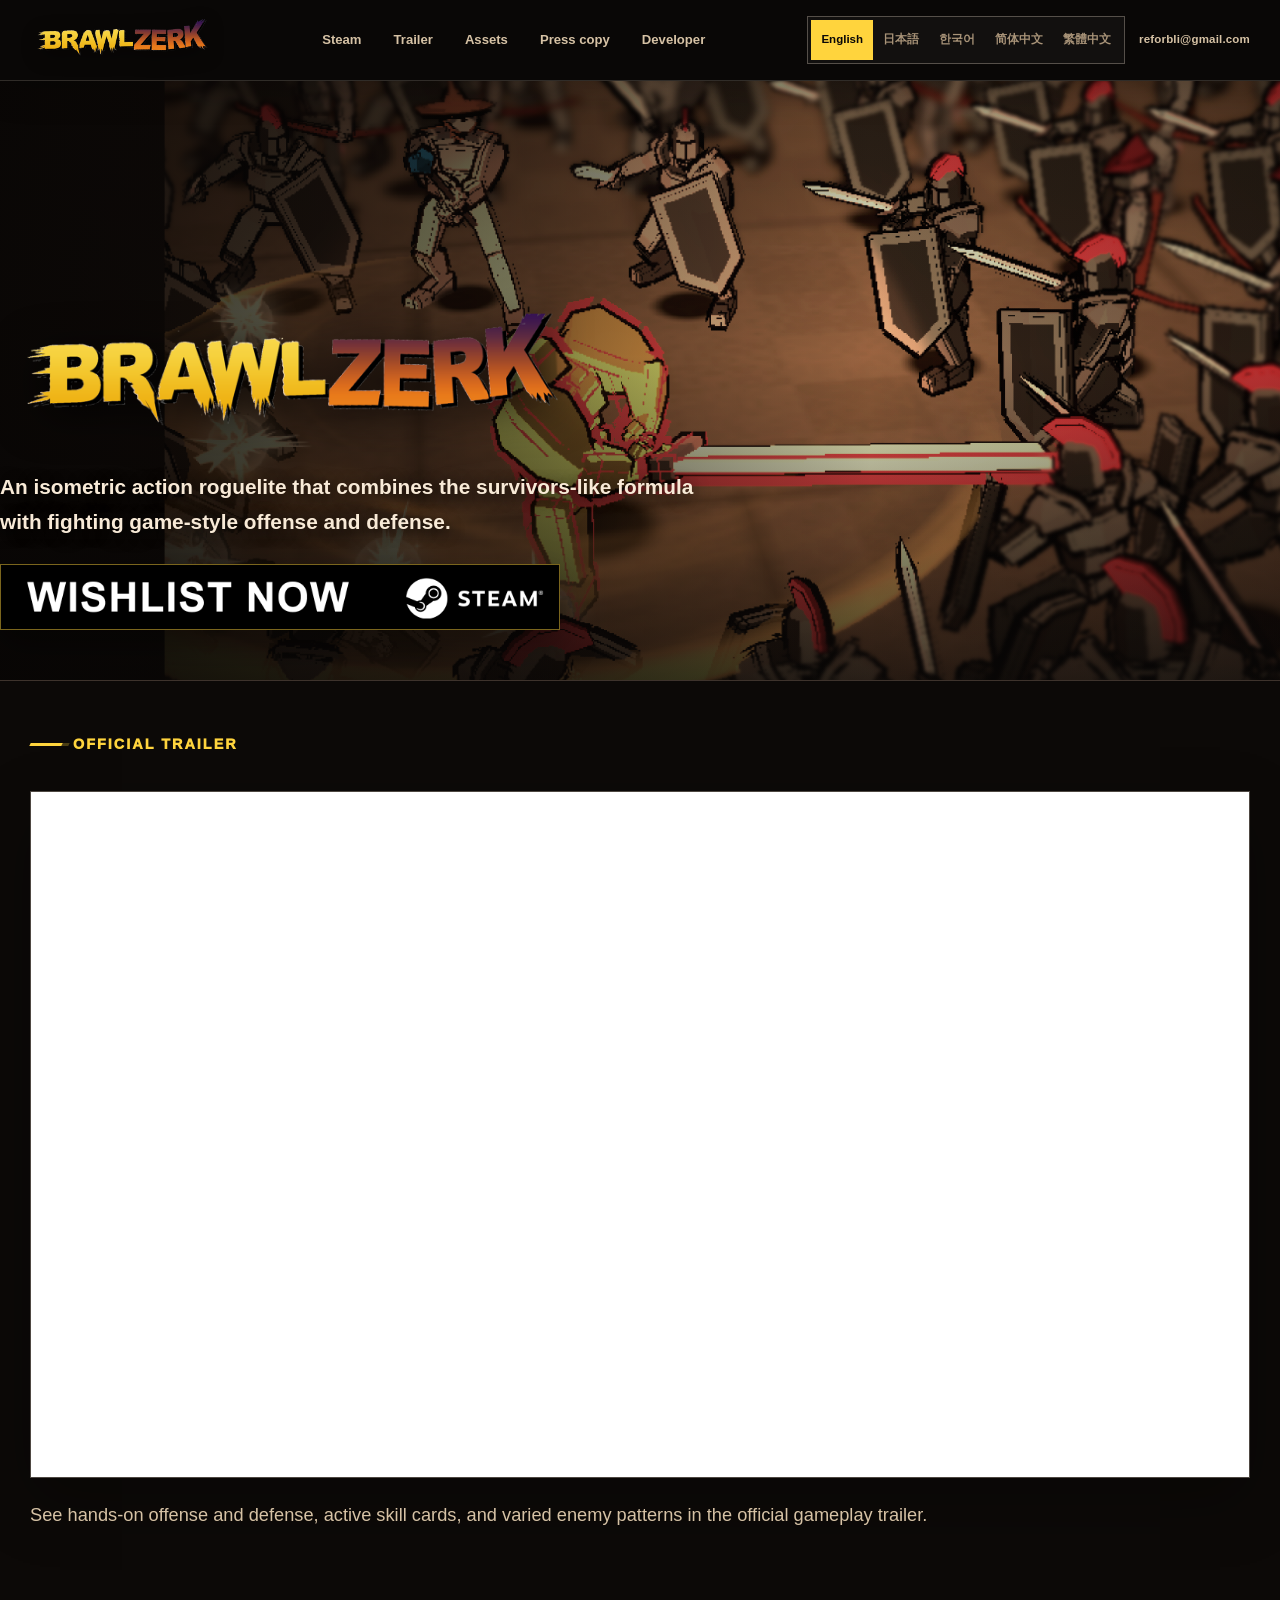
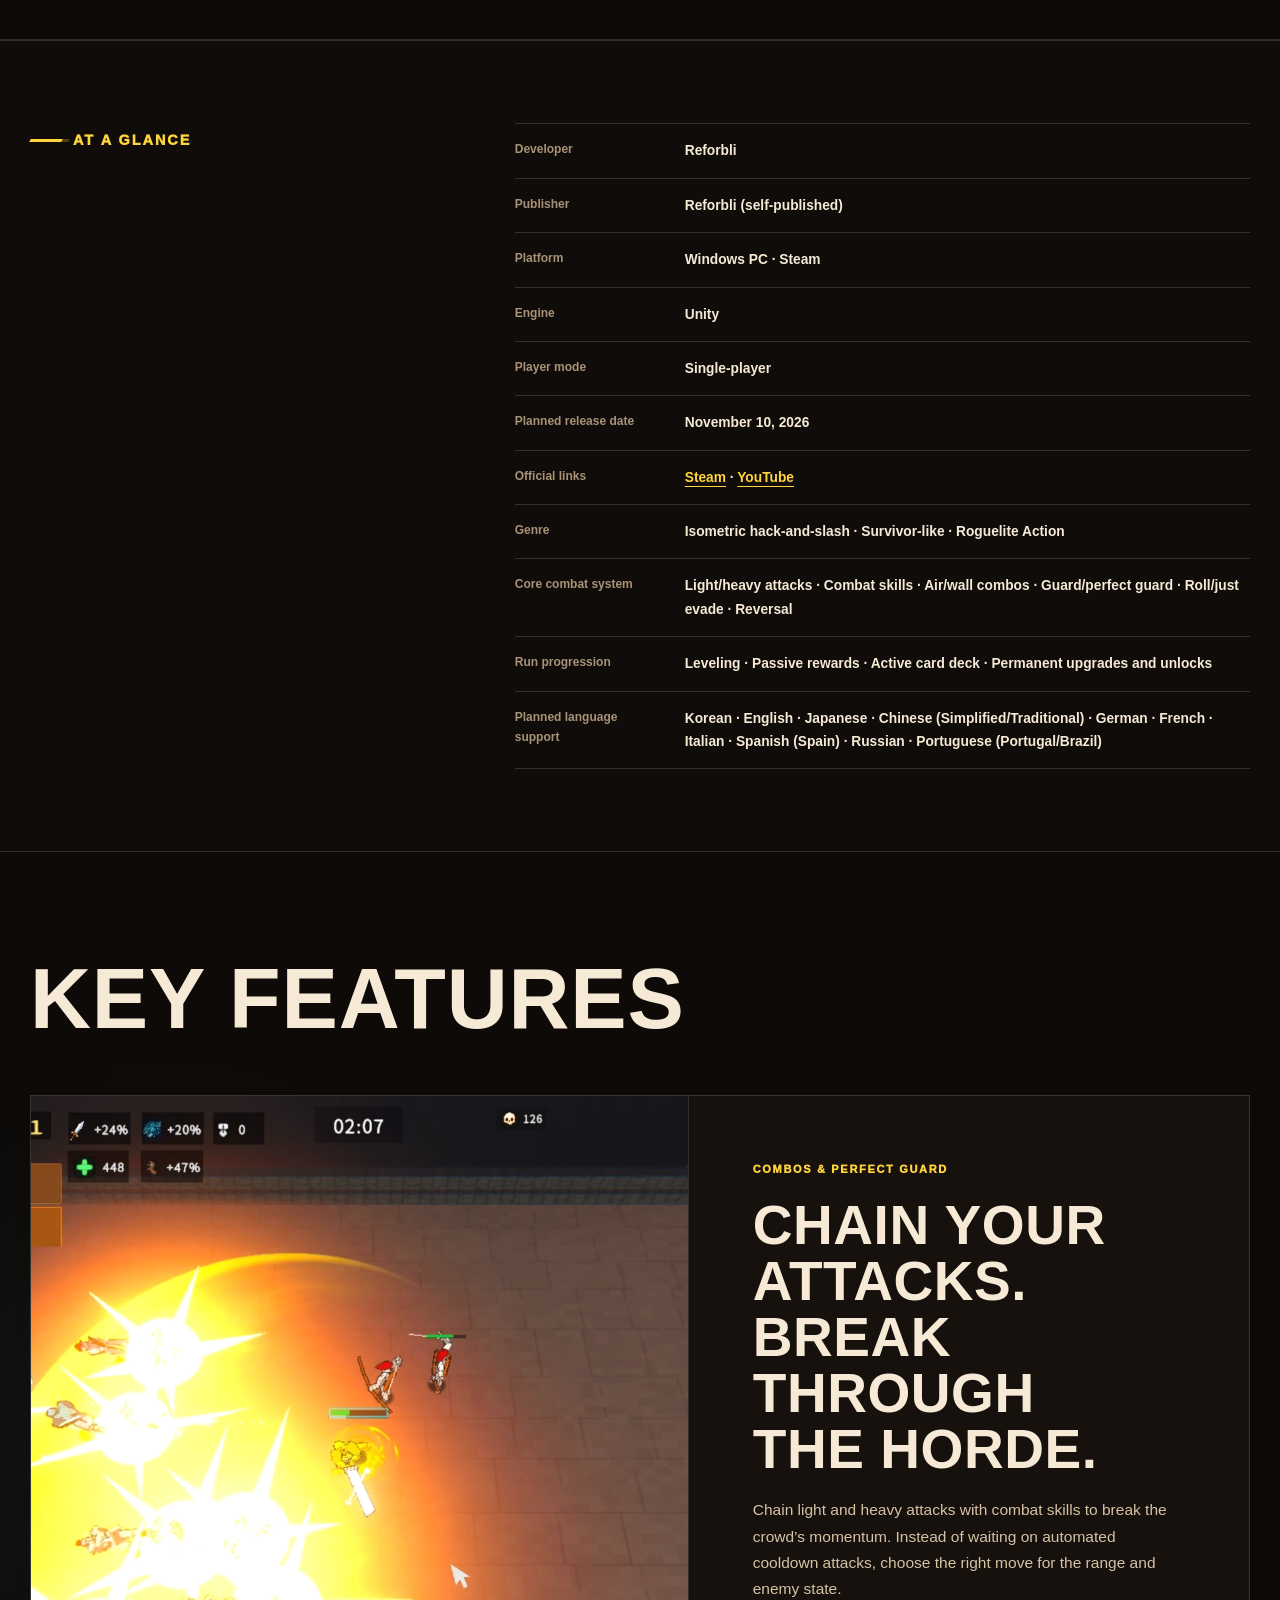
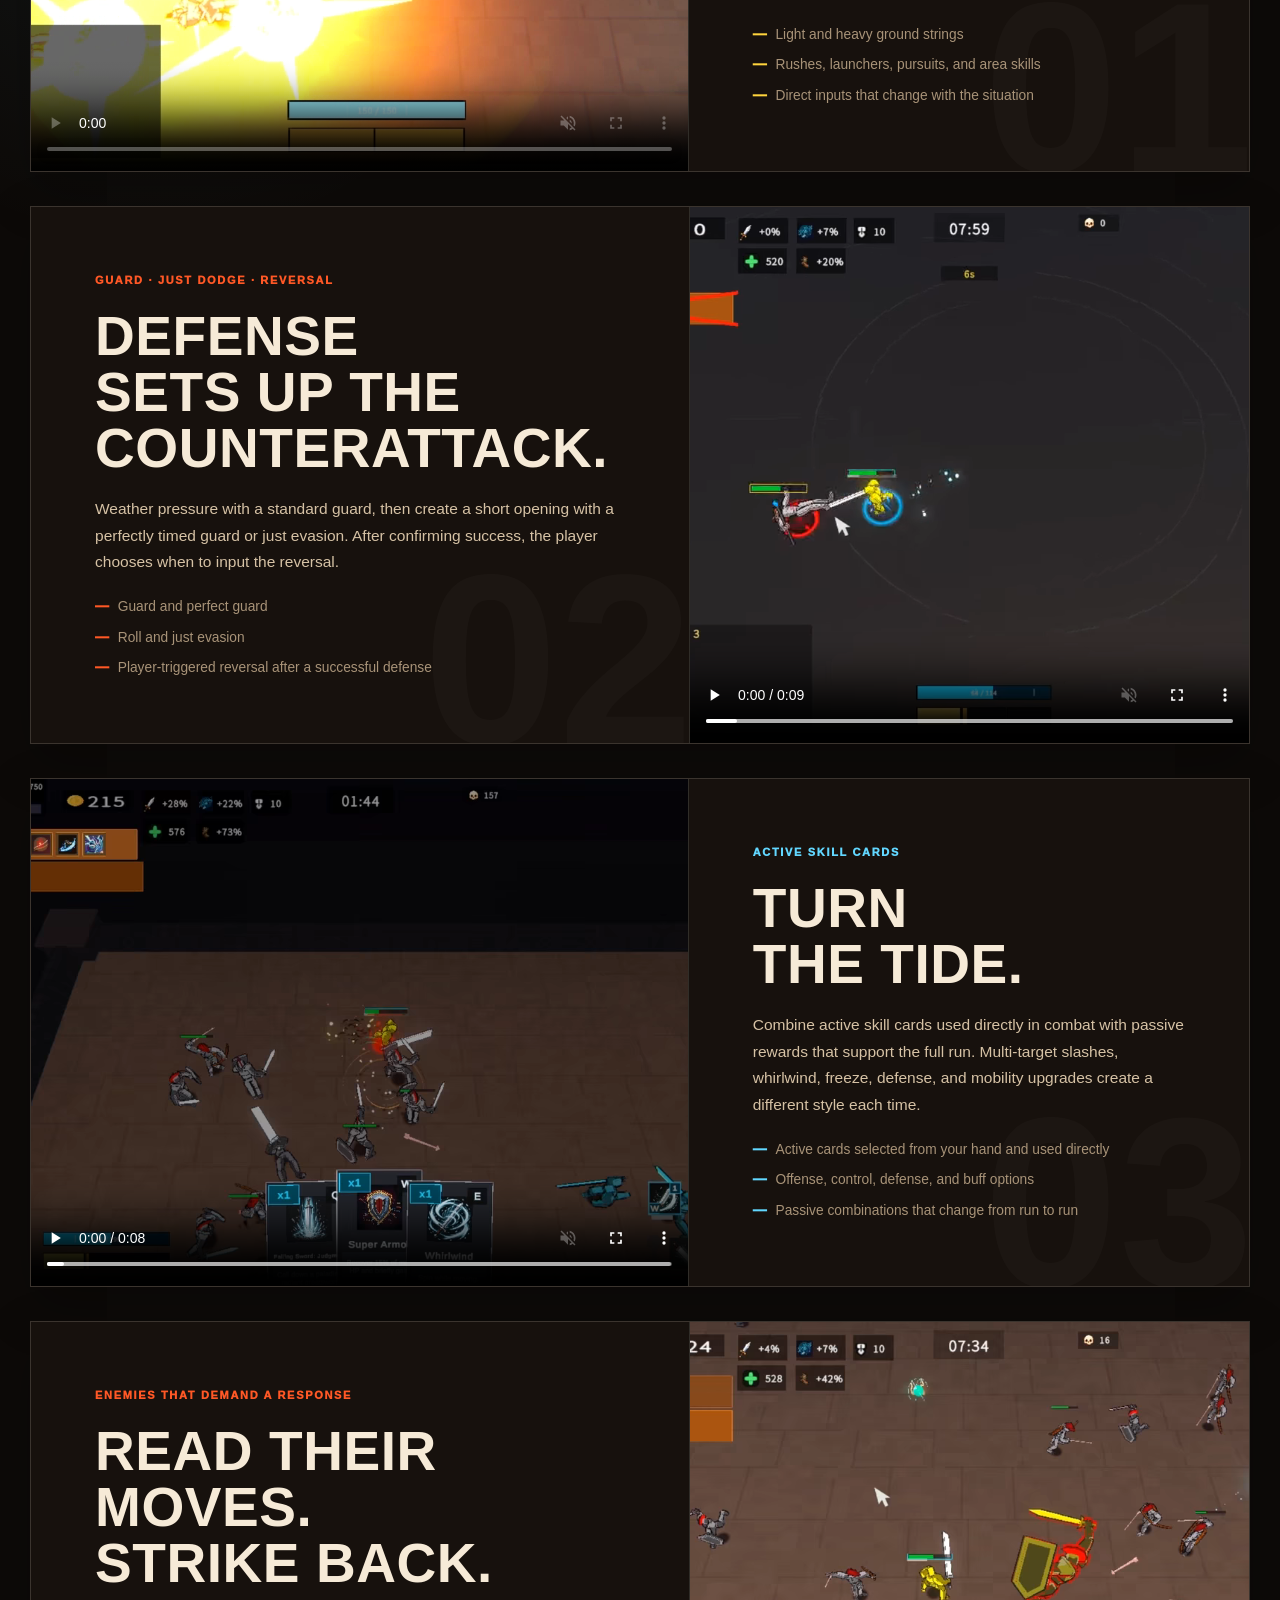
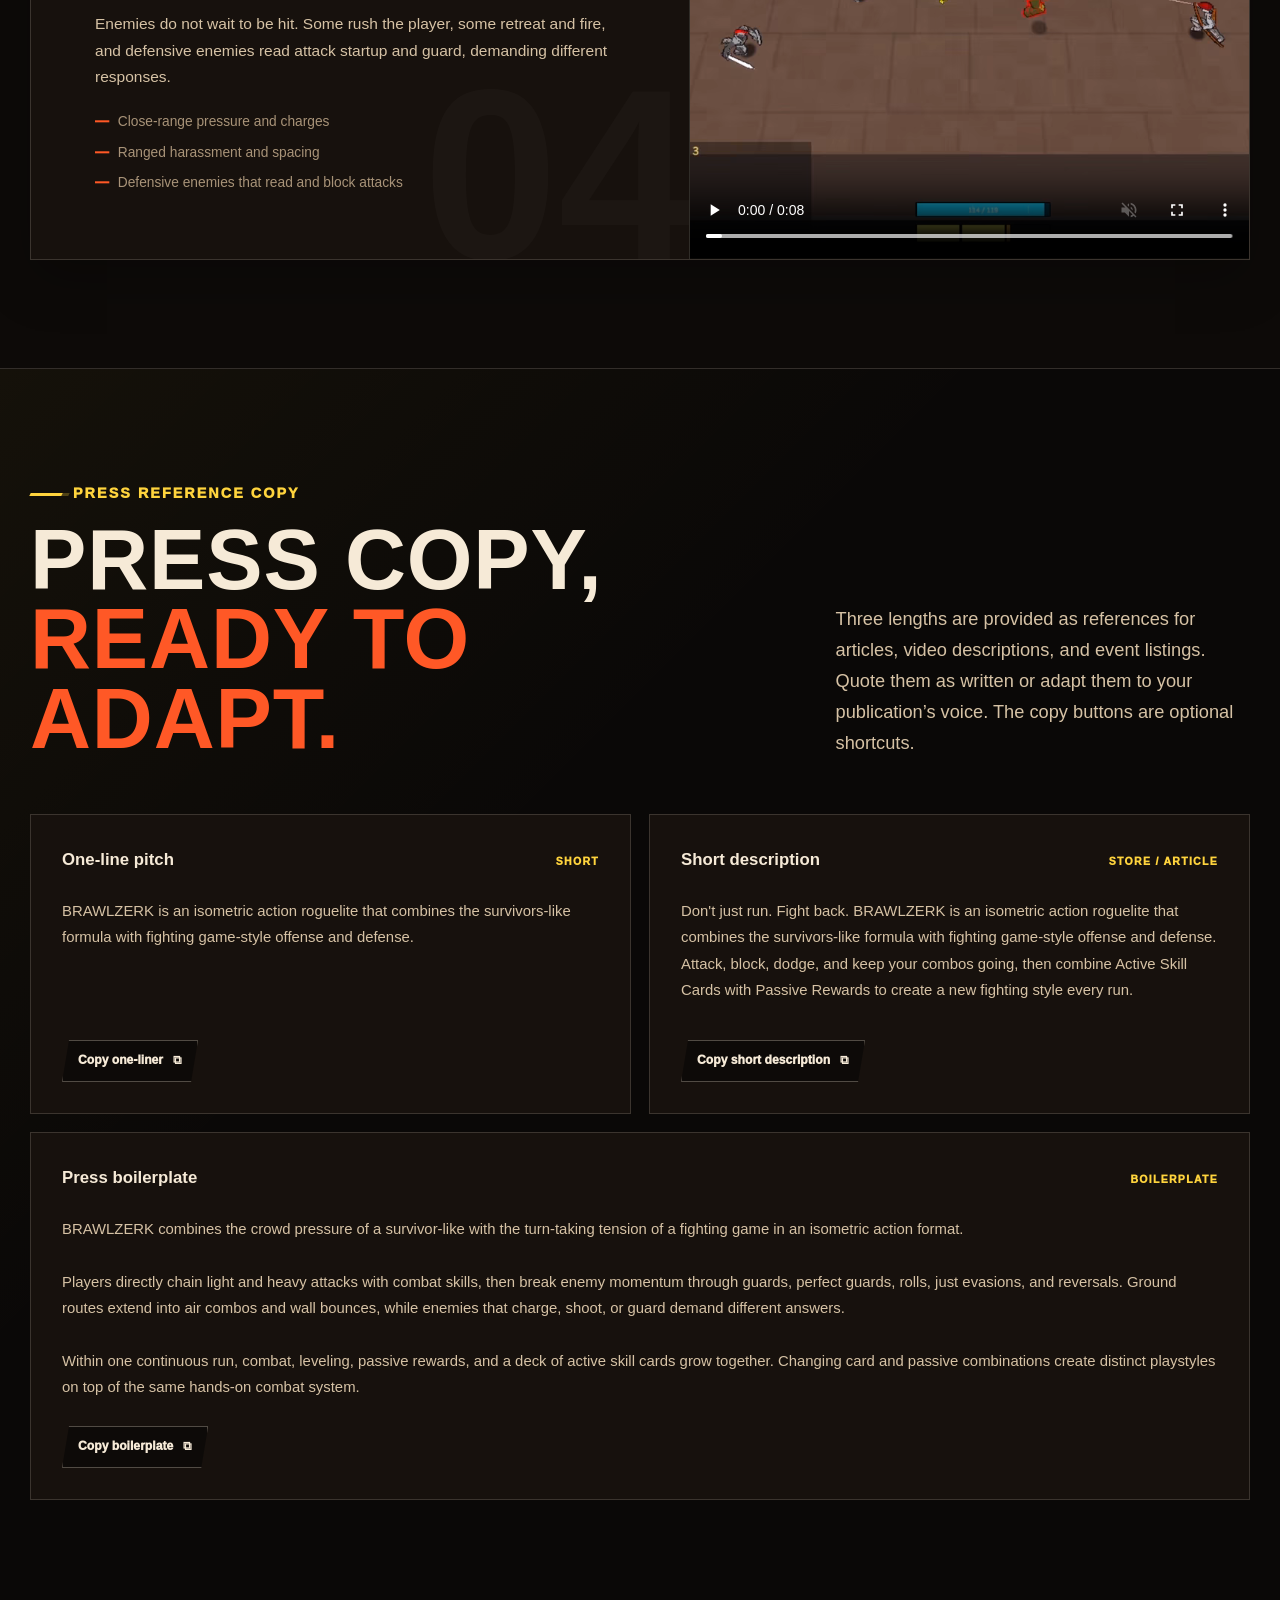
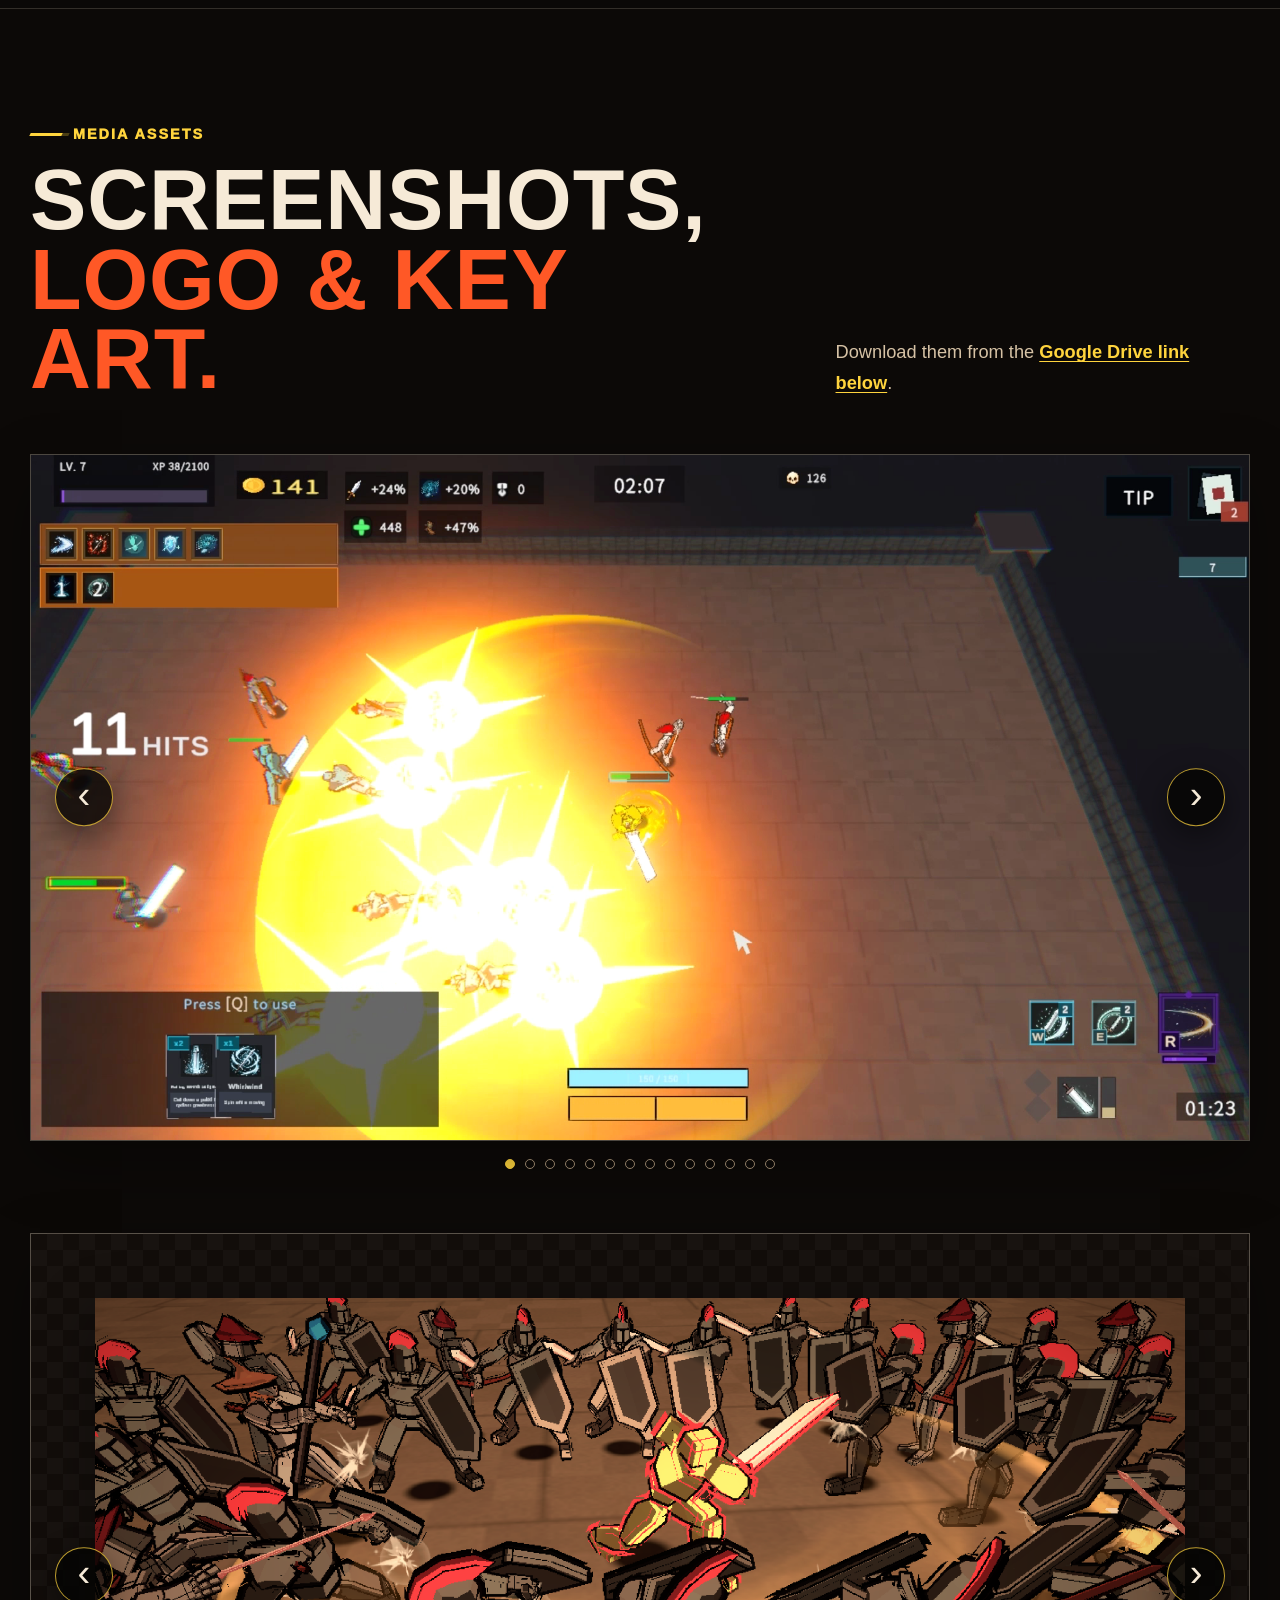
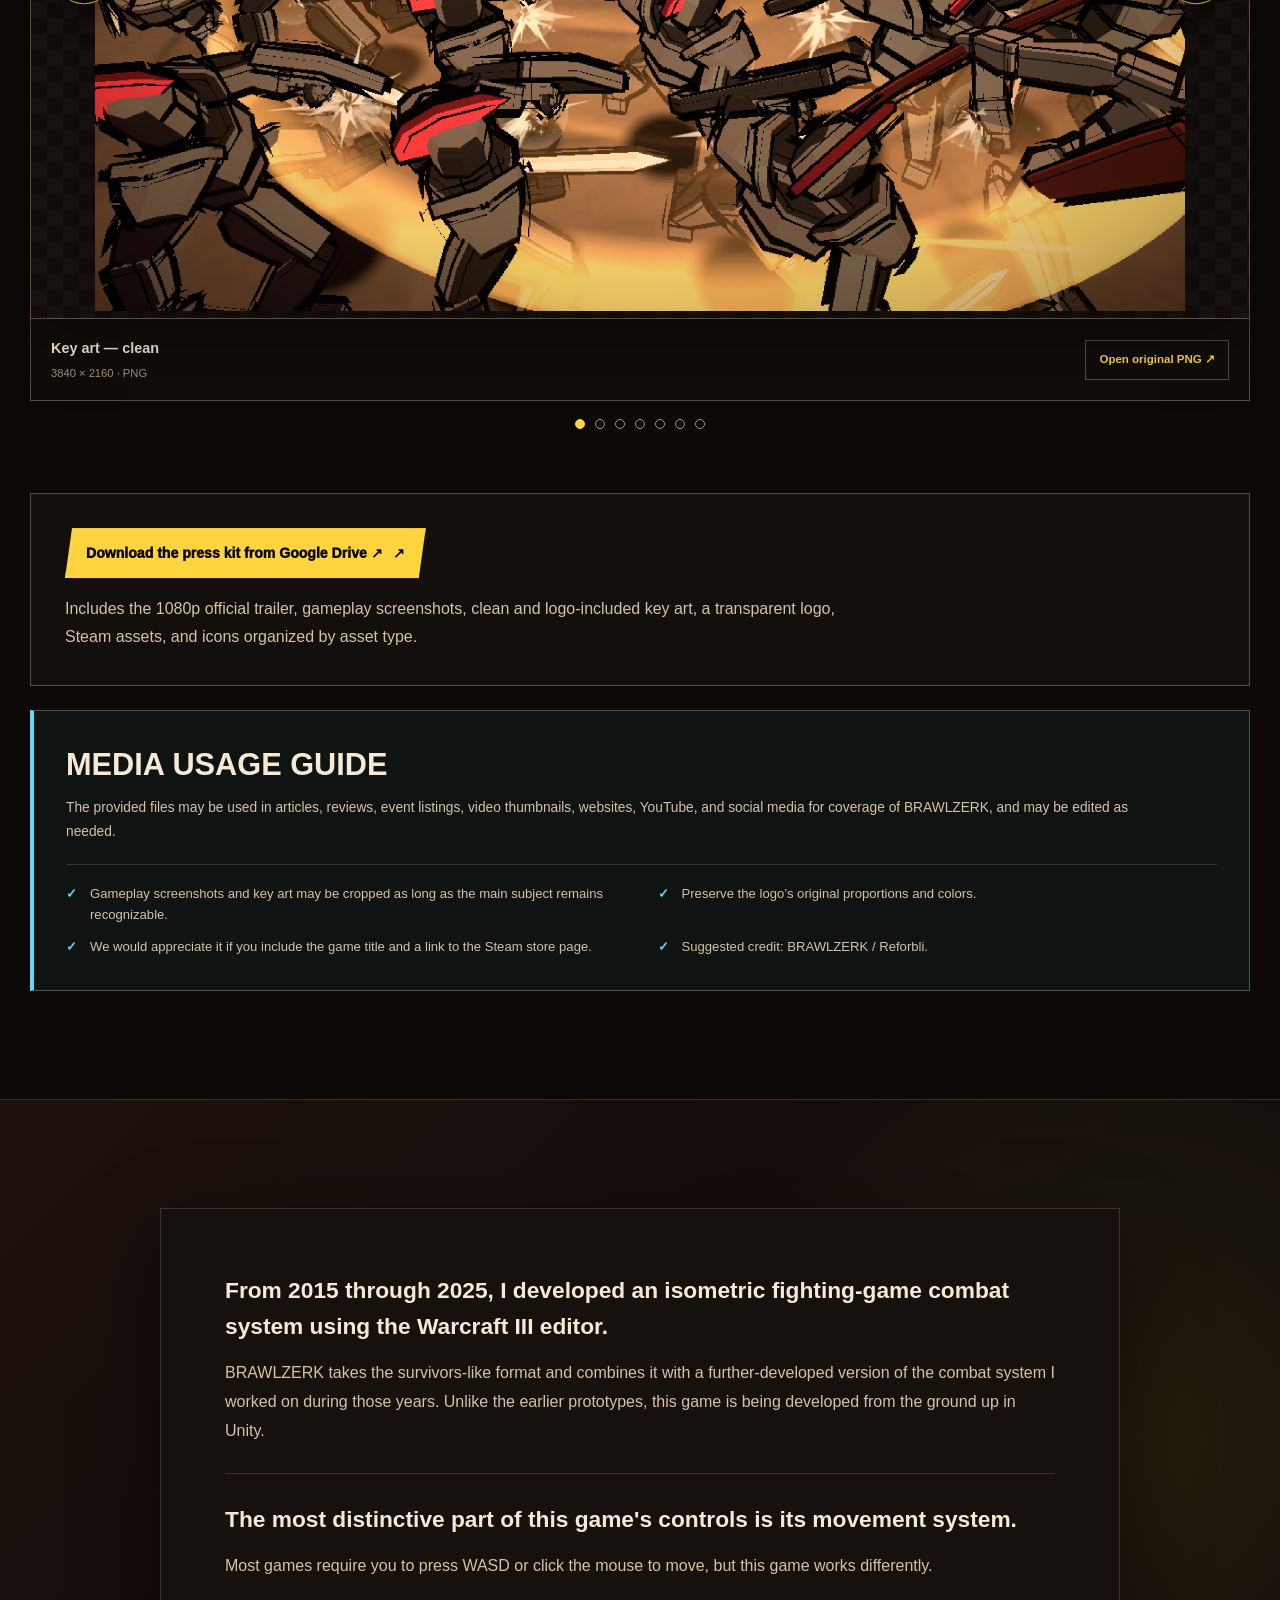
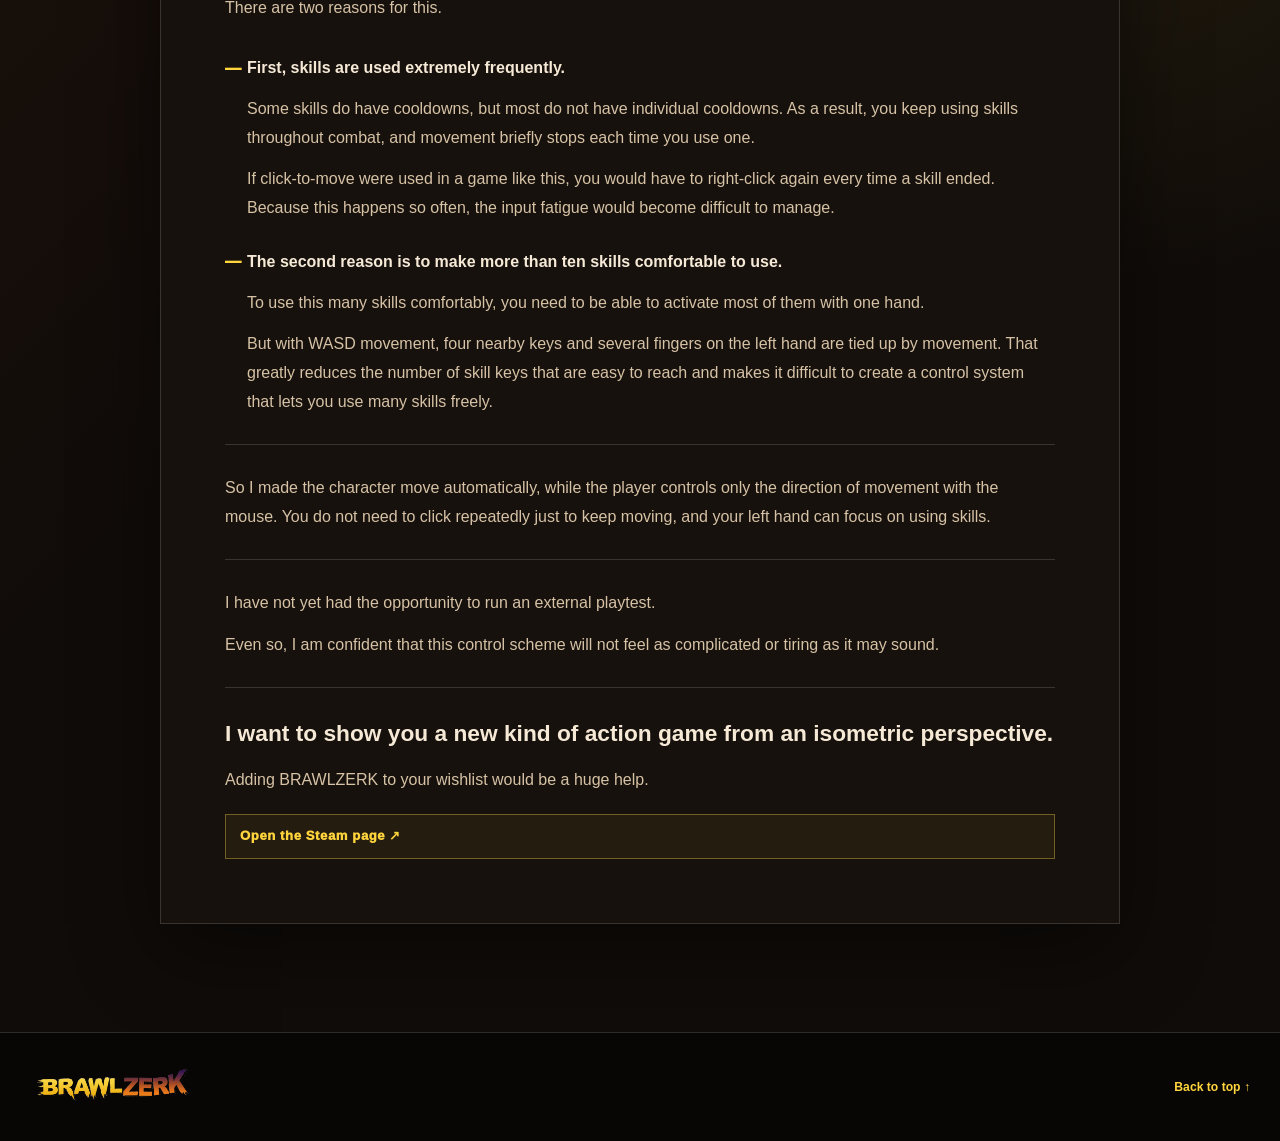
==== commit 52d9d128: "Add files via upload" ====
--- a/index.html
+++ b/index.html
@@ -2314,6 +2314,7 @@
           <div class="facts-row" data-fact-index="1"><dt>Developer</dt><dd>Reforbli</dd></div>
           <div class="facts-row" data-fact-index="7"><dt>Publisher</dt><dd>Reforbli (self-published)</dd></div>
           <div class="facts-row" data-fact-index="3"><dt>Platform</dt><dd>Windows PC · Steam</dd></div>
+          <div class="facts-row" data-fact-index="12"><dt>Engine</dt><dd>Unity</dd></div>
           <div class="facts-row" data-fact-index="11"><dt>Player mode</dt><dd>Single-player</dd></div>
           <div class="facts-row" data-fact-index="8"><dt>Planned release date</dt><dd>November 10, 2026</dd></div>
           <div class="facts-row" data-fact-index="6"><dt>Official links</dt><dd><a class="facts-link" href="https://store.steampowered.com/app/4983810/BRAWLZERK/" target="_blank" rel="noopener noreferrer">Steam</a> · <a class="facts-link" href="https://youtu.be/ul-CM7RlaXo" target="_blank" rel="noopener noreferrer">YouTube</a></dd></div>
@@ -2548,7 +2549,7 @@
           <h2 class="sr-only" id="developer-title">Reforbli</h2>
           <div class="creator-story-group">
             <p class="creator-lead" data-i18n="developer.origin">From 2015 through 2025, I developed an isometric fighting-game combat system using the Warcraft III editor.</p>
-            <p data-i18n="developer.game">BRAWLZERK takes the survivors-like format and combines it with a further-developed version of the combat system I worked on during those years.</p>
+            <p data-i18n="developer.game">BRAWLZERK takes the survivors-like format and combines it with a further-developed version of the combat system I worked on during those years. Unlike the earlier prototypes, this game is being developed from the ground up in Unity.</p>
           </div>
 
           <div class="creator-story-group">
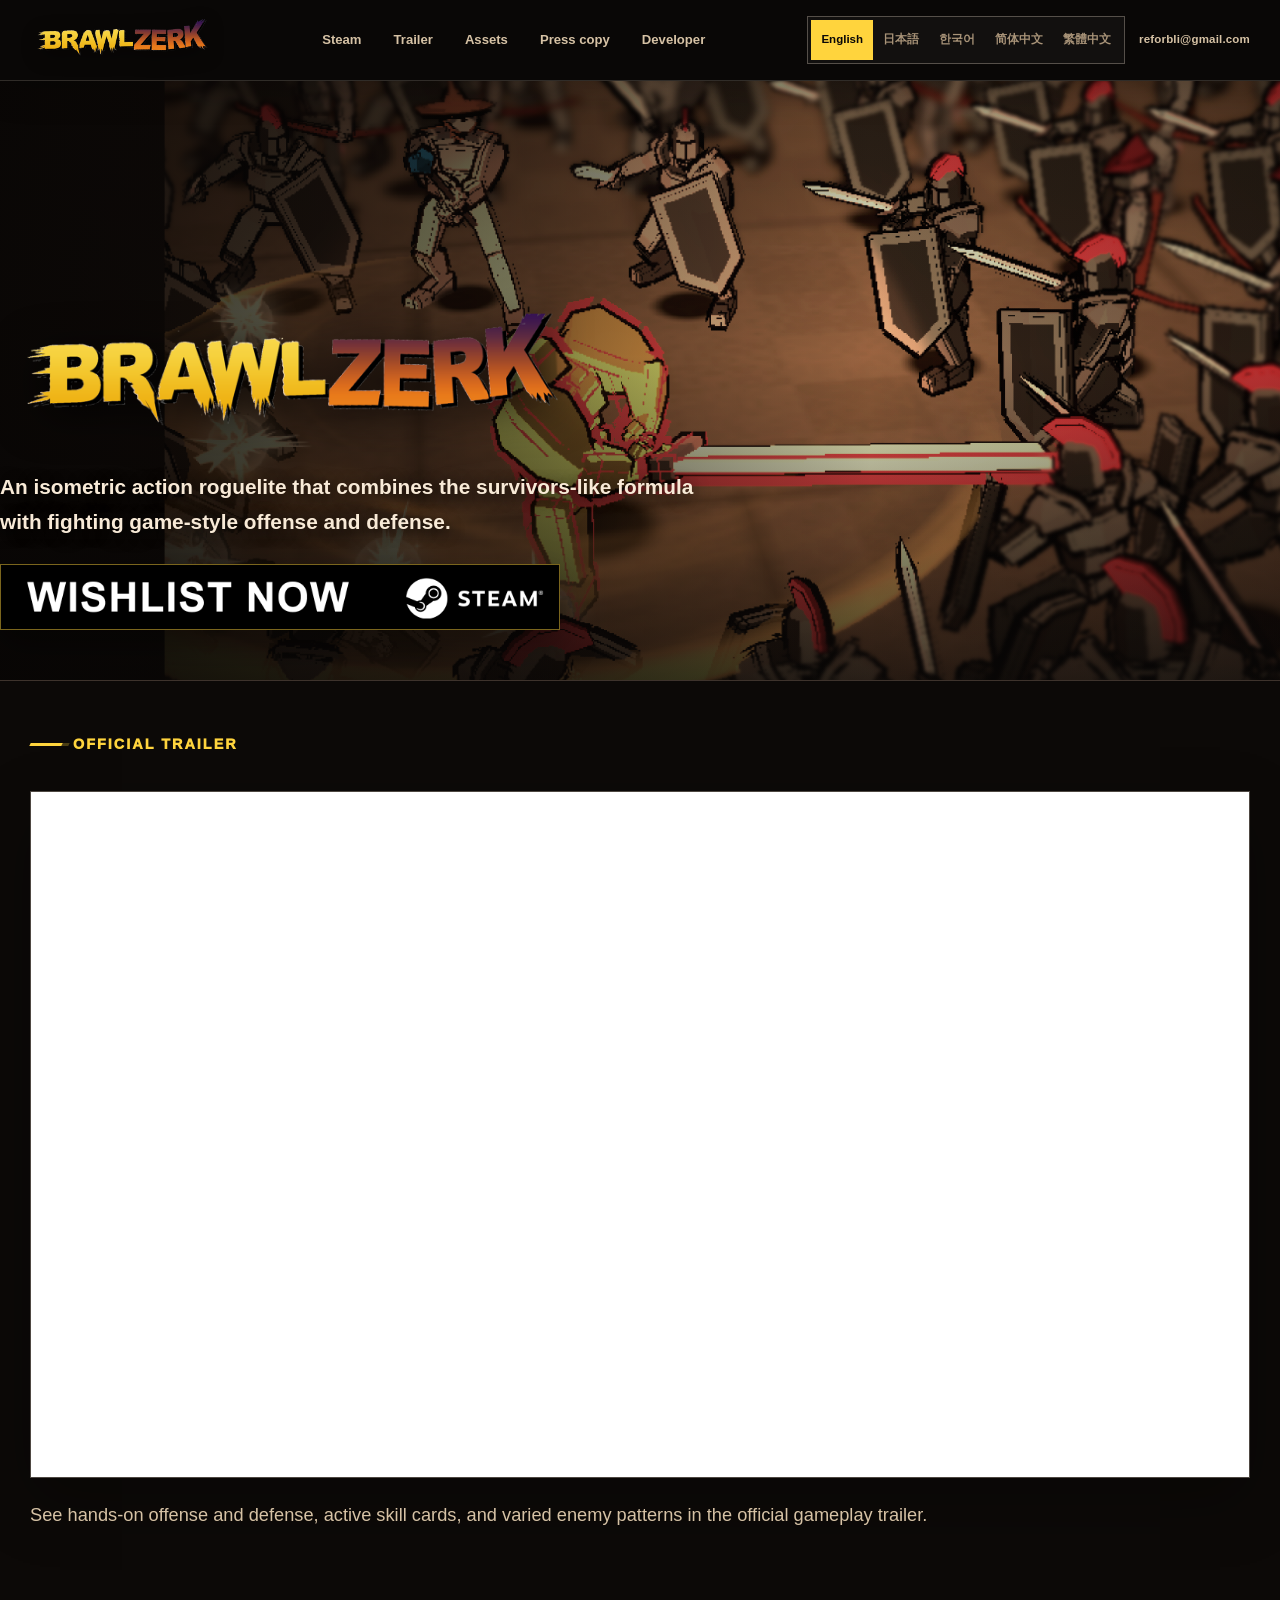
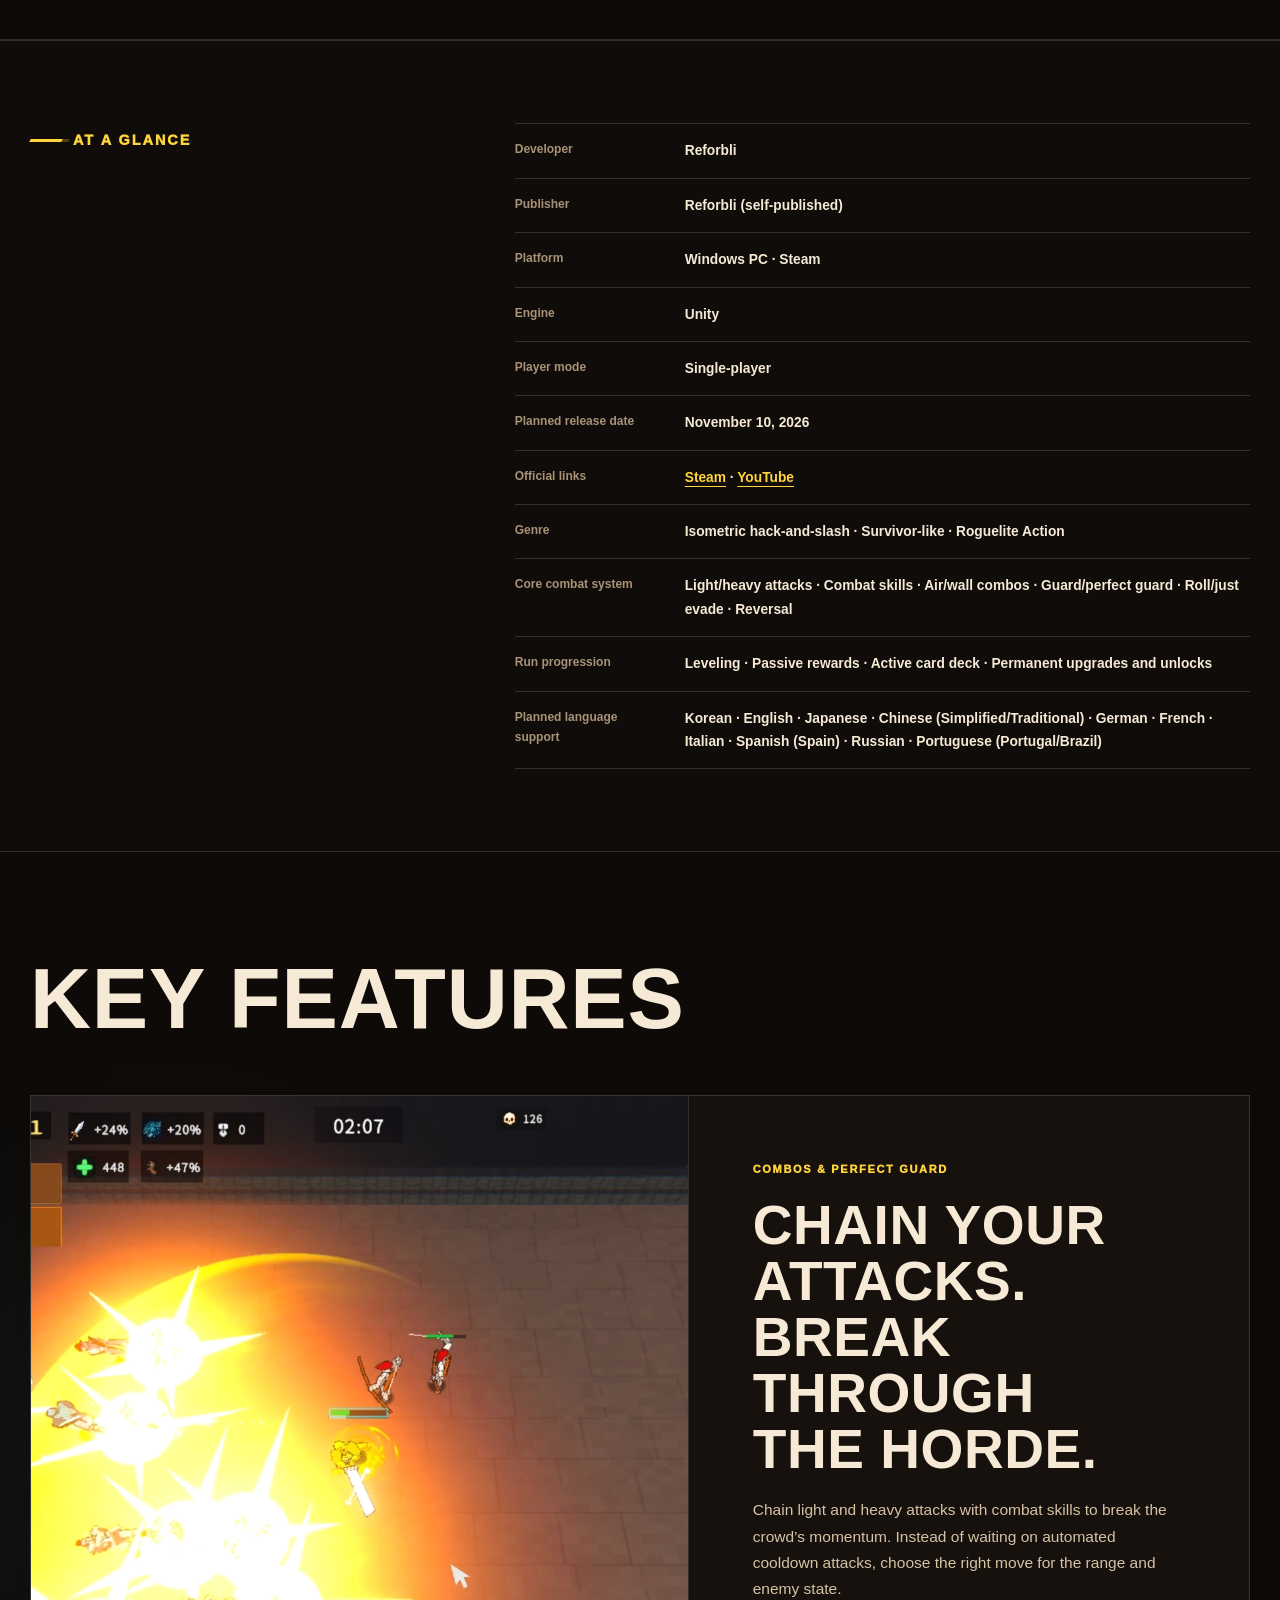
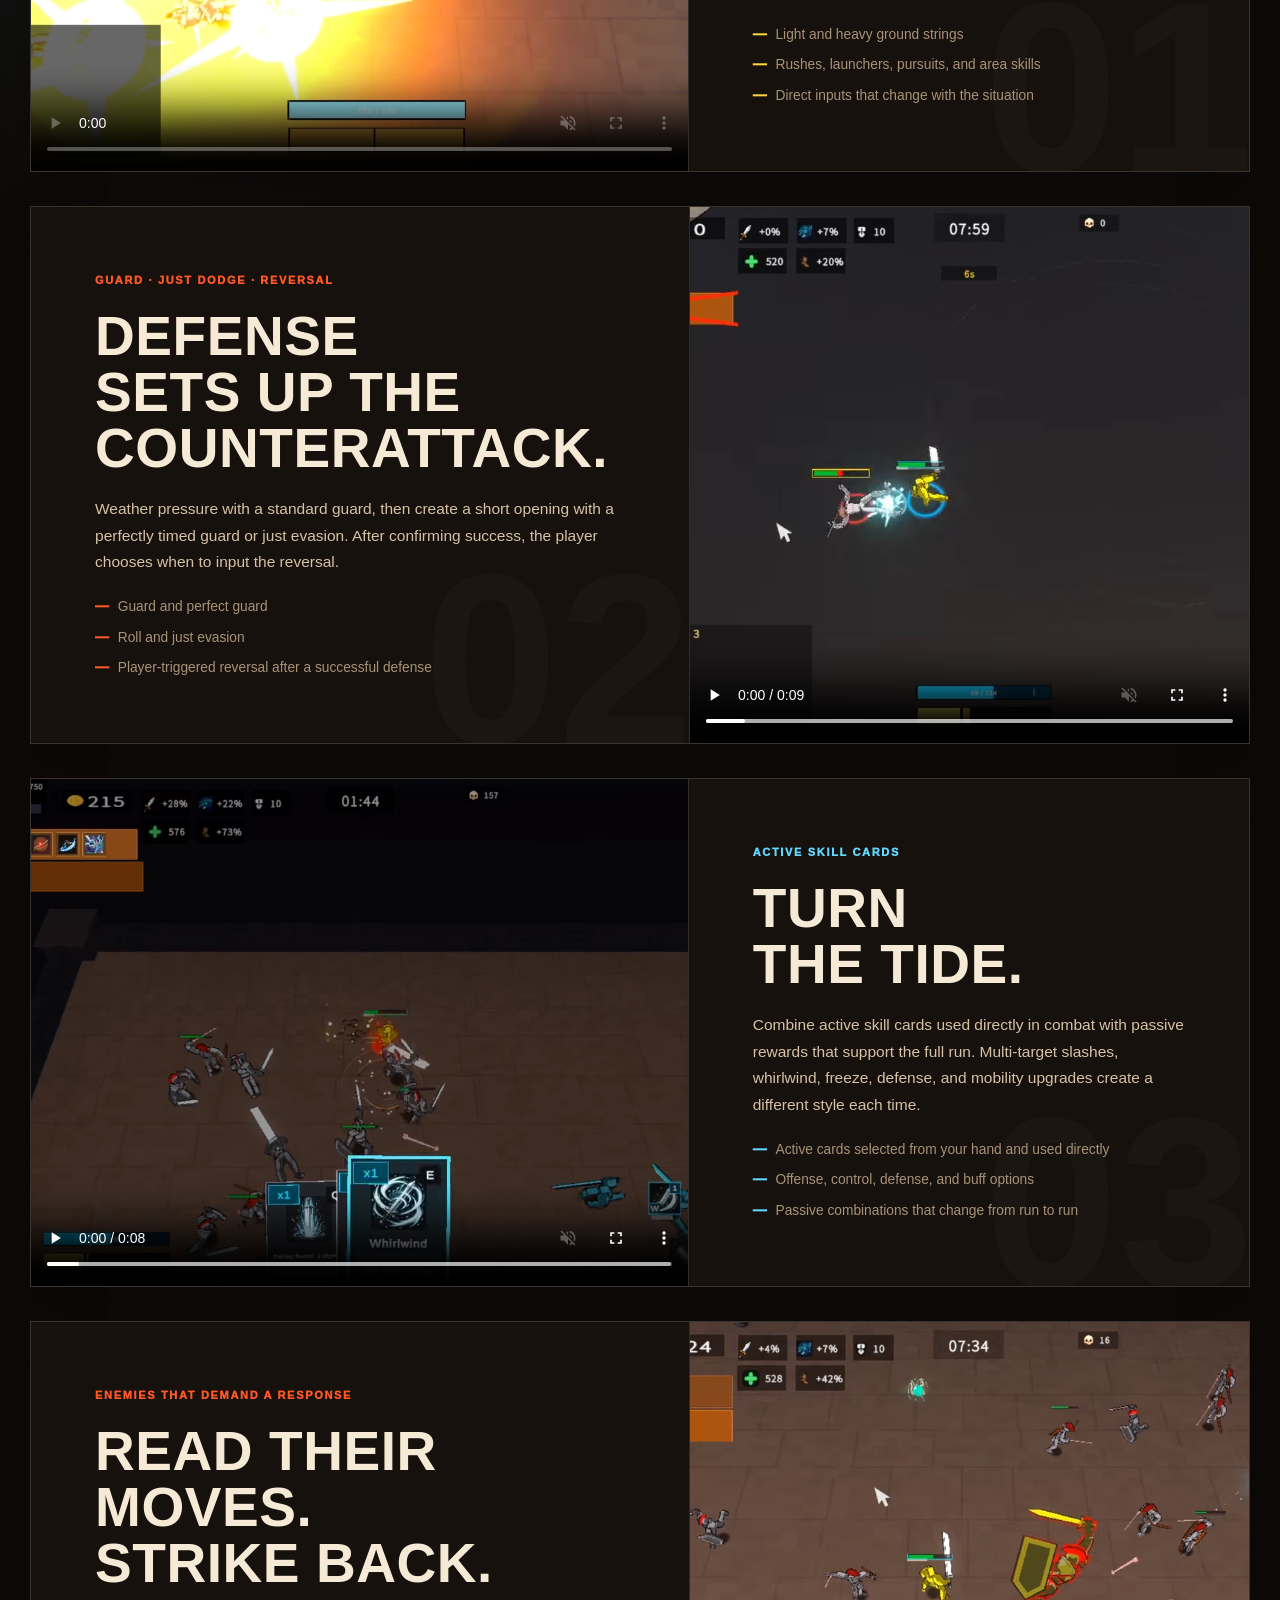
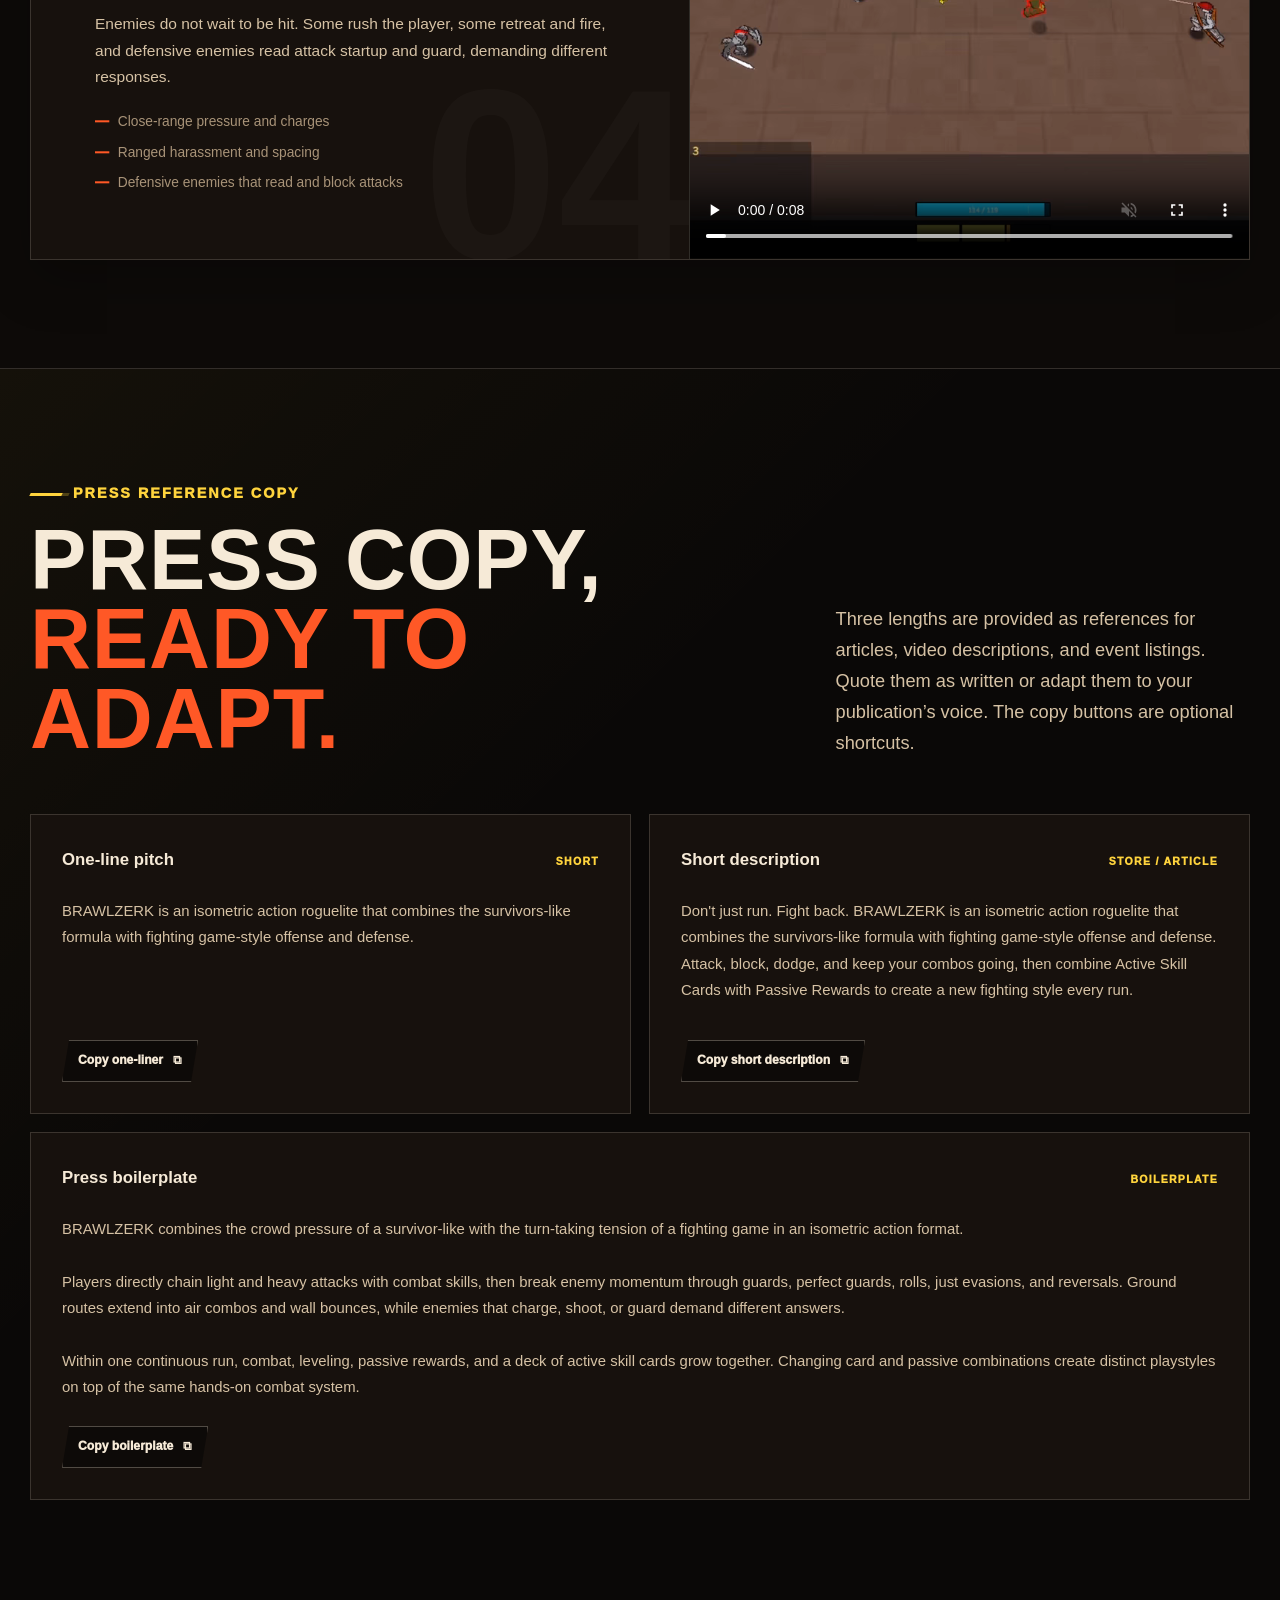
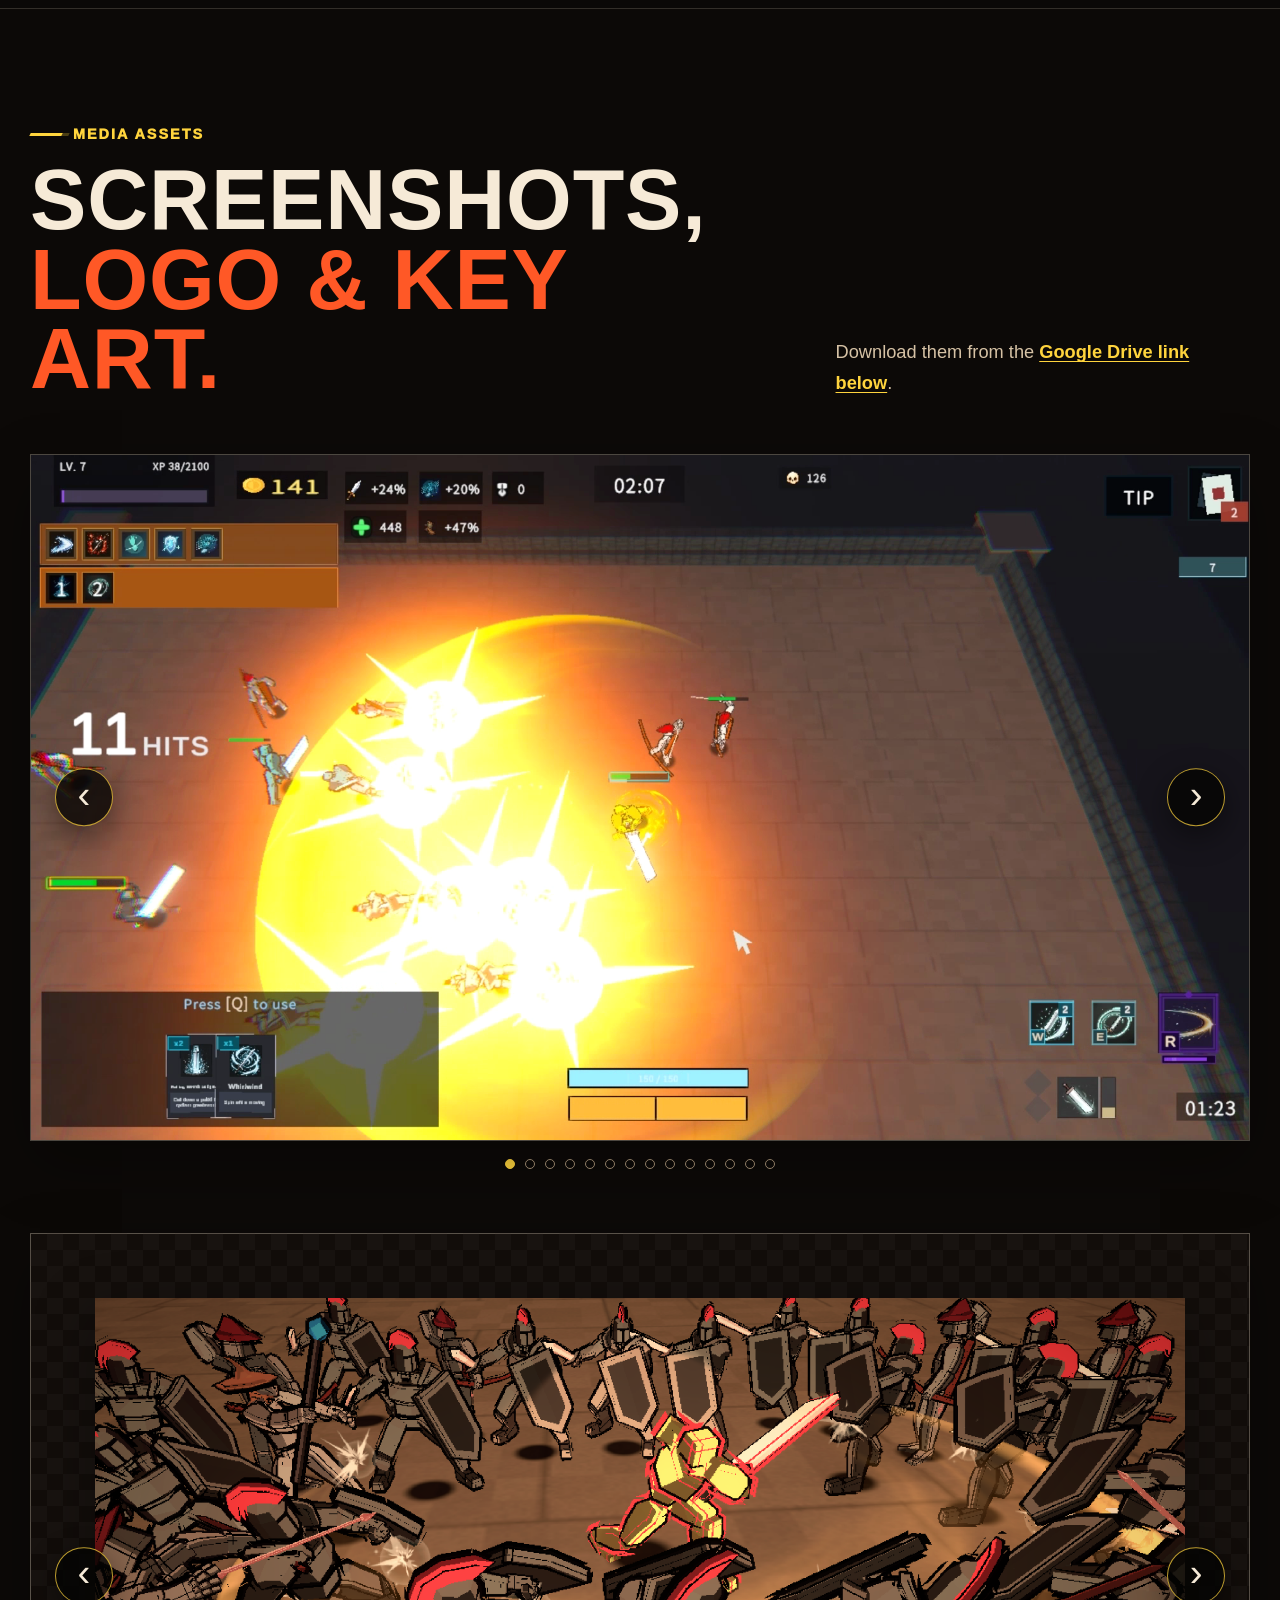
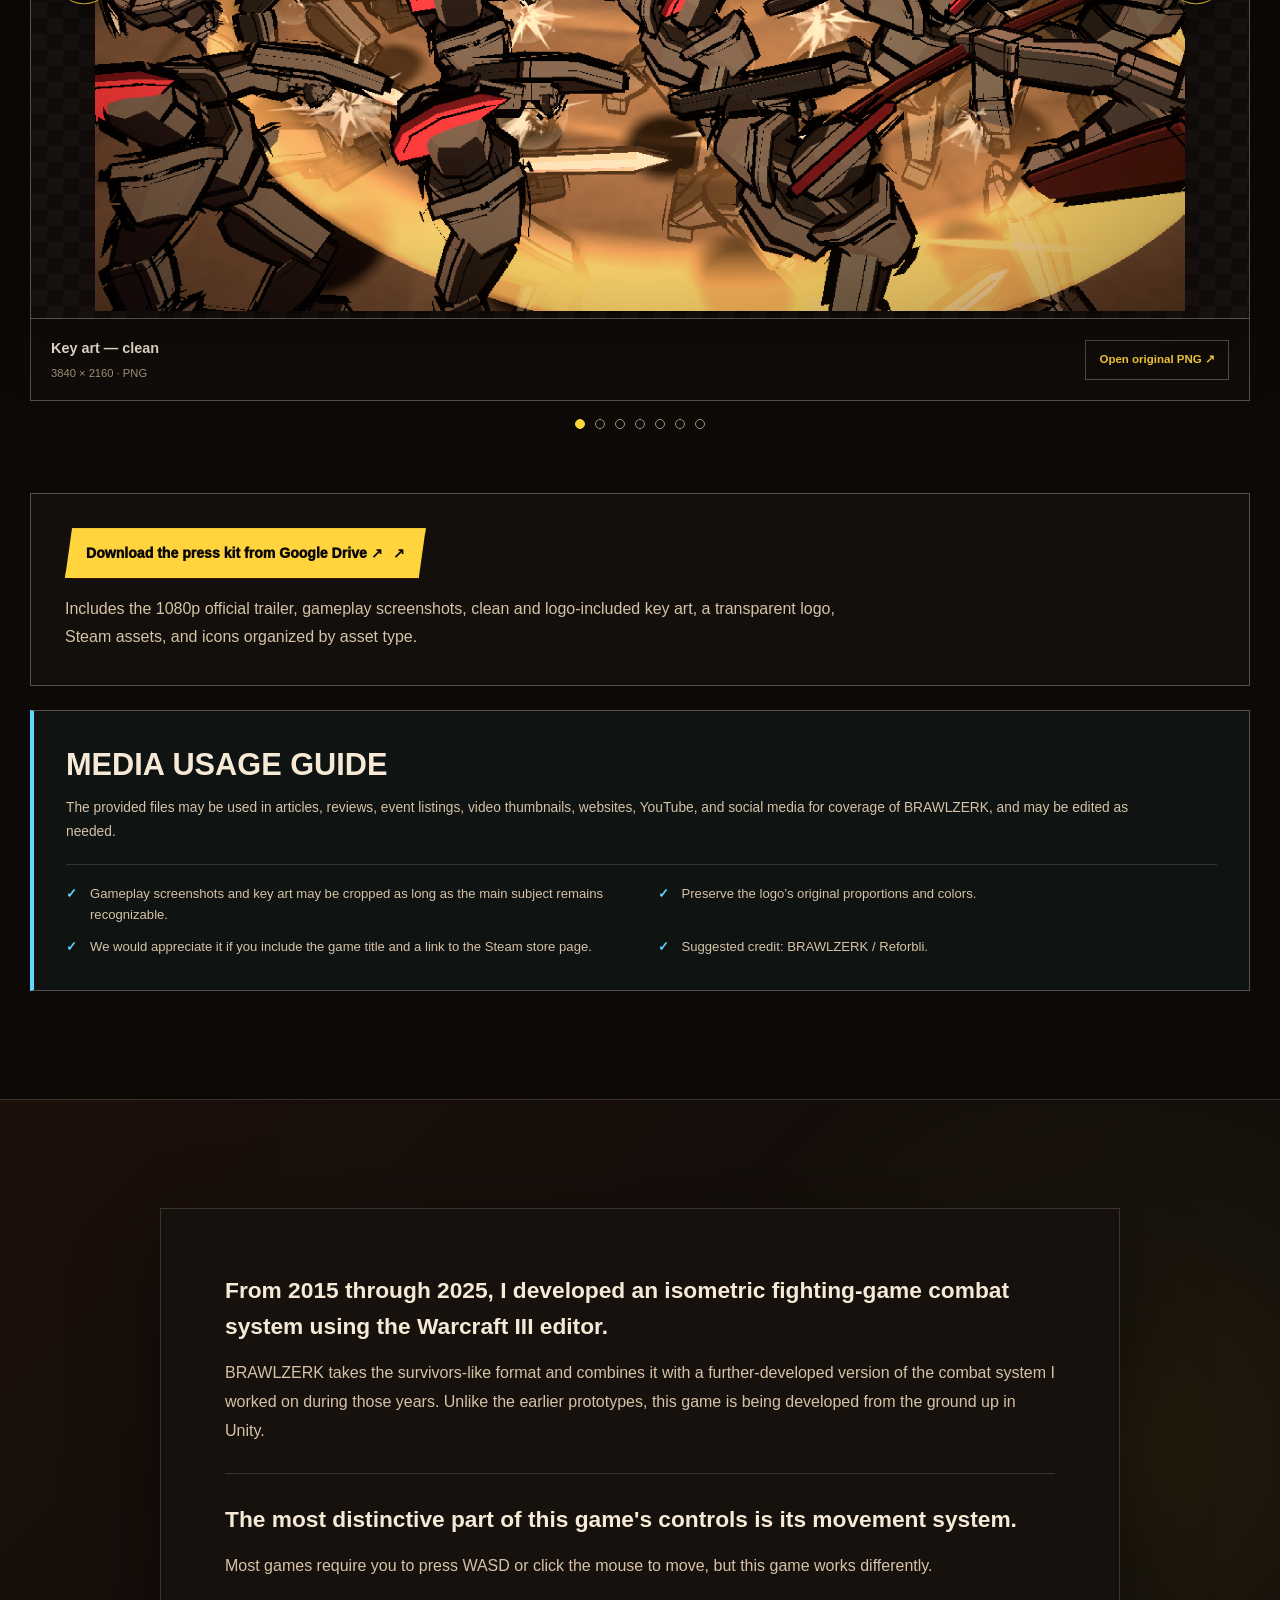
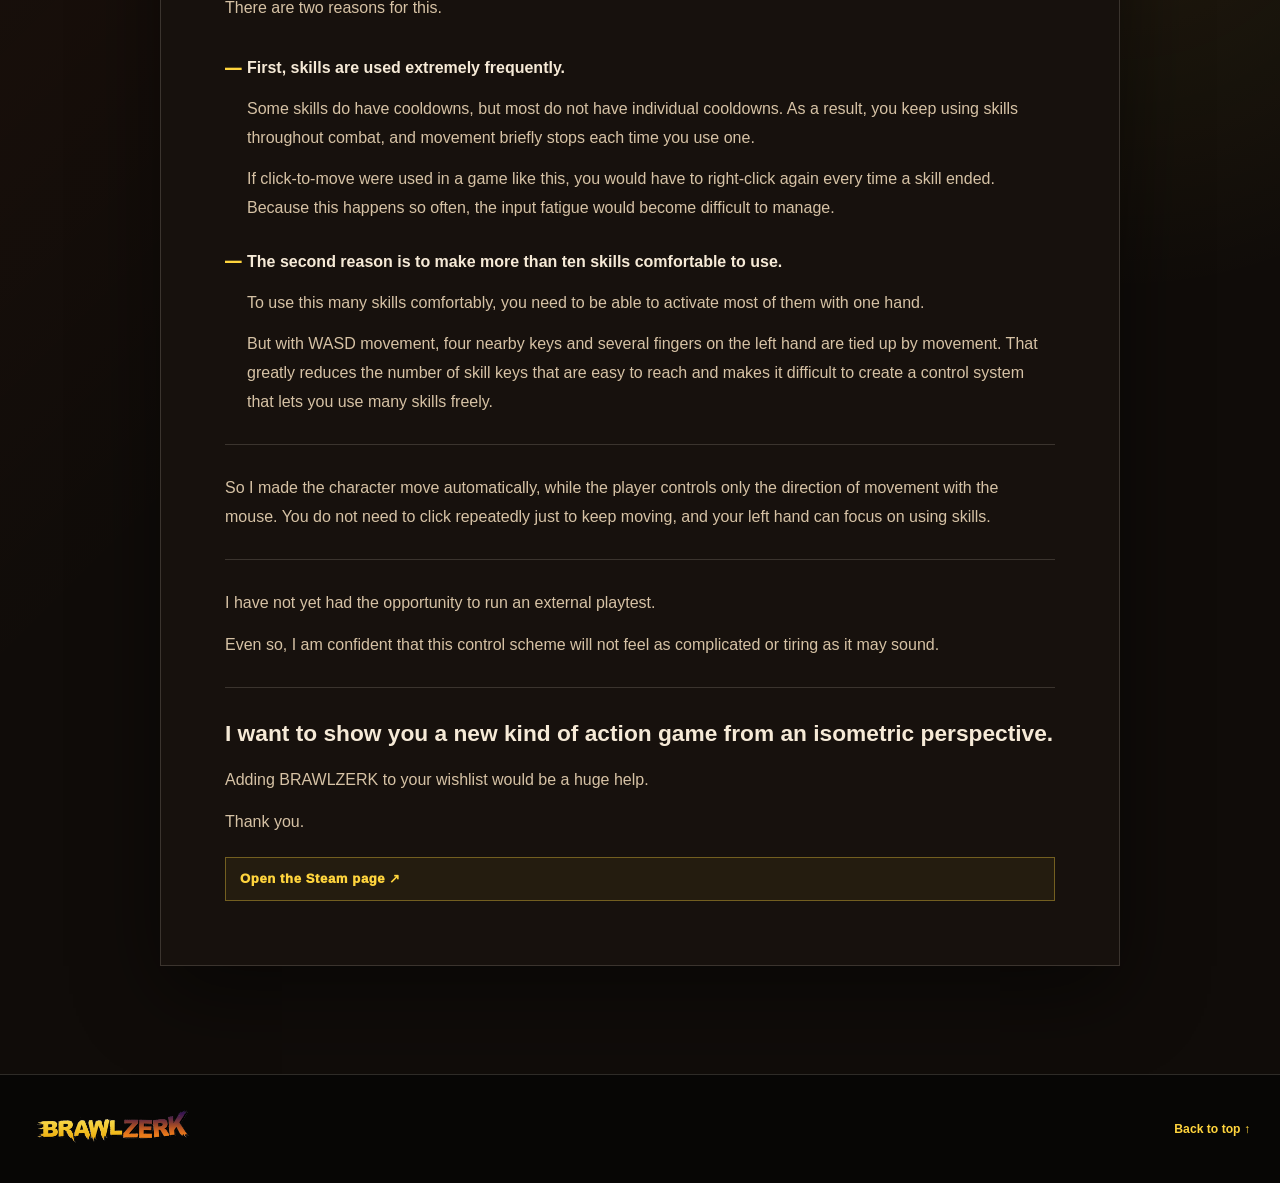
==== commit 93ad508b: "Add files via upload" ====
--- a/index.html
+++ b/index.html
@@ -1,12 +1,18 @@
 <!doctype html>
 <html lang="en" data-version="6" data-locale="en" data-route-locale="en"><head>
-  <!-- Google tag (gtag.js) -->
-  <script async src="https://www.googletagmanager.com/gtag/js?id=G-PHX2Q5D2QL"></script>
+  <!-- Google Analytics runs only on the production GitHub Pages host. -->
   <script>
-    window.dataLayer = window.dataLayer || [];
-    function gtag() { dataLayer.push(arguments); }
-    gtag("js", new Date());
-    gtag("config", "G-PHX2Q5D2QL");
+    if (window.location.hostname === "reforbli.github.io") {
+      const analyticsScript = document.createElement("script");
+      analyticsScript.async = true;
+      analyticsScript.src = "https://www.googletagmanager.com/gtag/js?id=G-PHX2Q5D2QL";
+      document.head.appendChild(analyticsScript);
+
+      window.dataLayer = window.dataLayer || [];
+      window.gtag = function () { window.dataLayer.push(arguments); };
+      window.gtag("js", new Date());
+      window.gtag("config", "G-PHX2Q5D2QL");
+    }
   </script>
   <meta charset="utf-8">
   <meta name="viewport" content="width=device-width, initial-scale=1">
@@ -2583,6 +2589,7 @@
           <div class="creator-closing">
             <p class="creator-lead" data-i18n="developer.vision">I want to show you a new kind of action game from an isometric perspective.</p>
             <p data-i18n="developer.wishlist">Adding BRAWLZERK to your wishlist would be a huge help.</p>
+            <p data-i18n="developer.thanks">Thank you.</p>
             <a class="creator-steam-link" href="https://store.steampowered.com/app/4983810/BRAWLZERK/" target="_blank" rel="noopener noreferrer" data-i18n="developer.steamLink">Open the Steam page ↗</a>
           </div>
         </div>
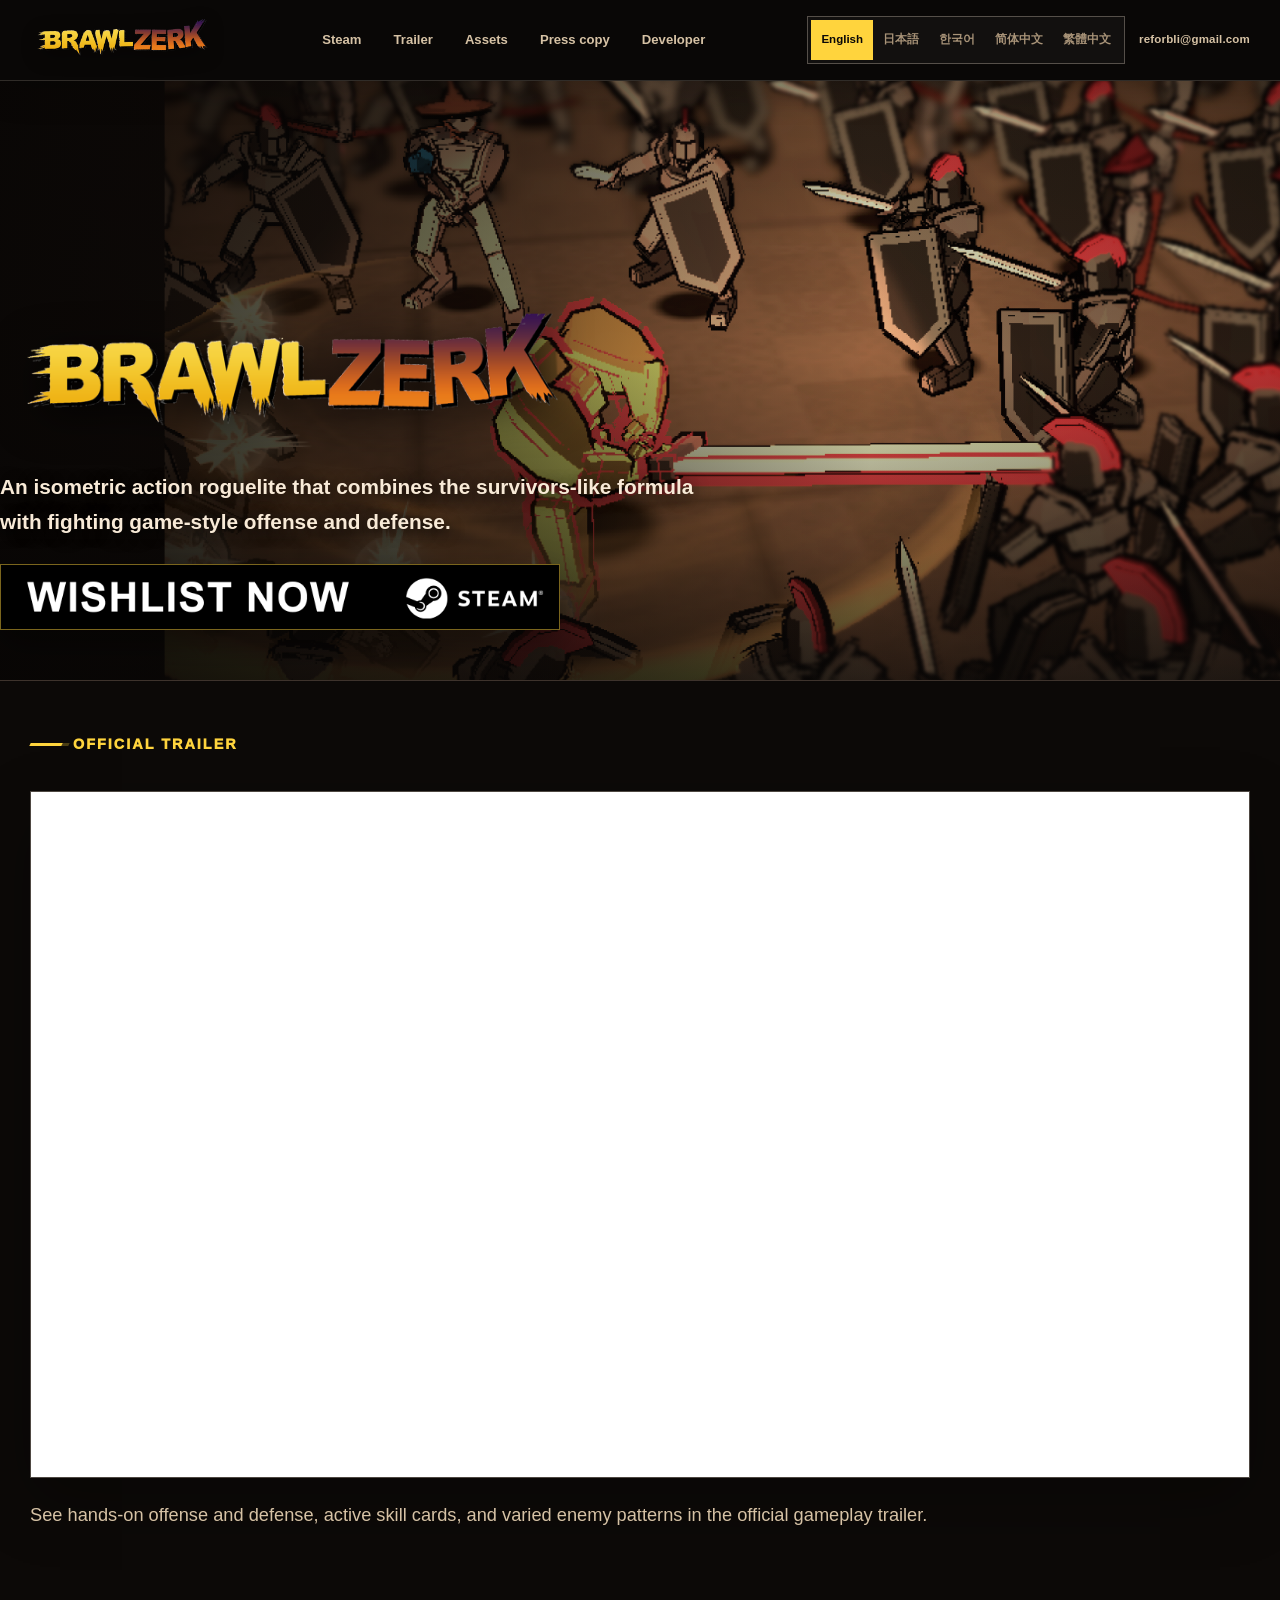
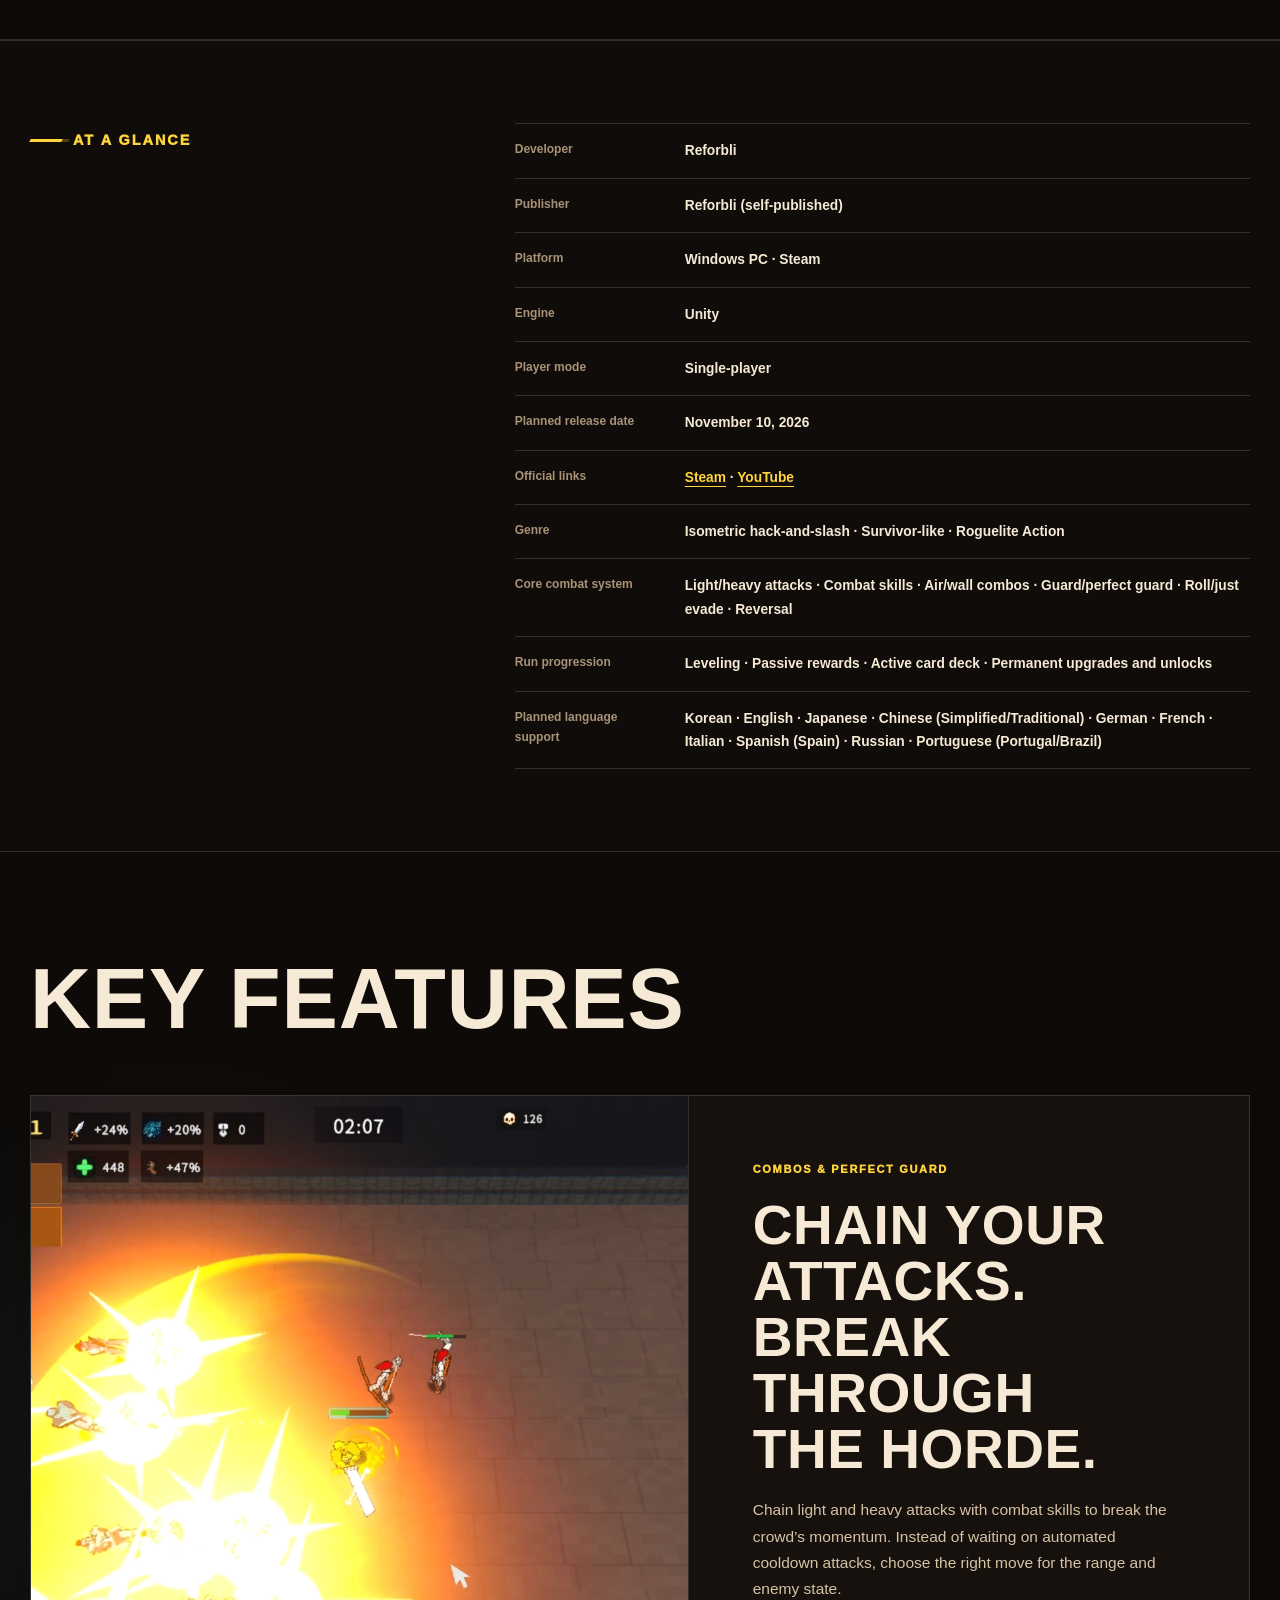
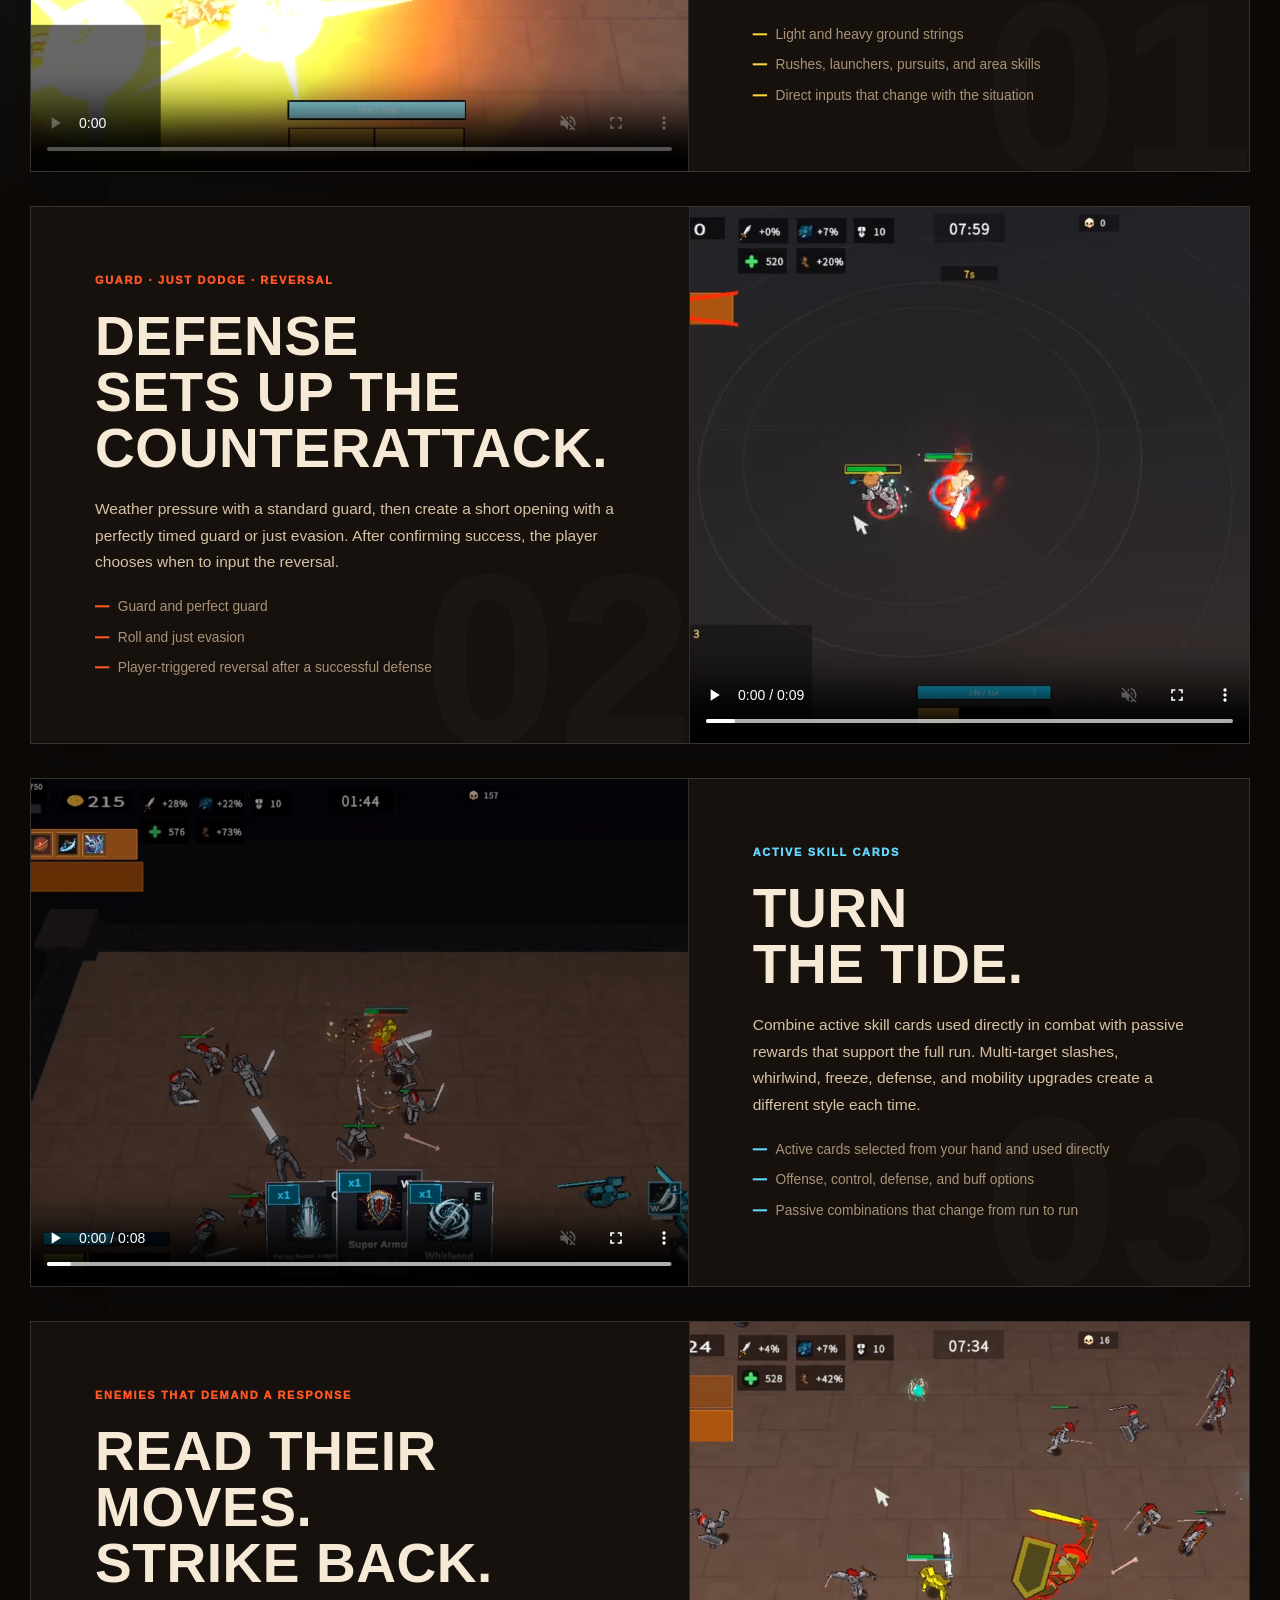
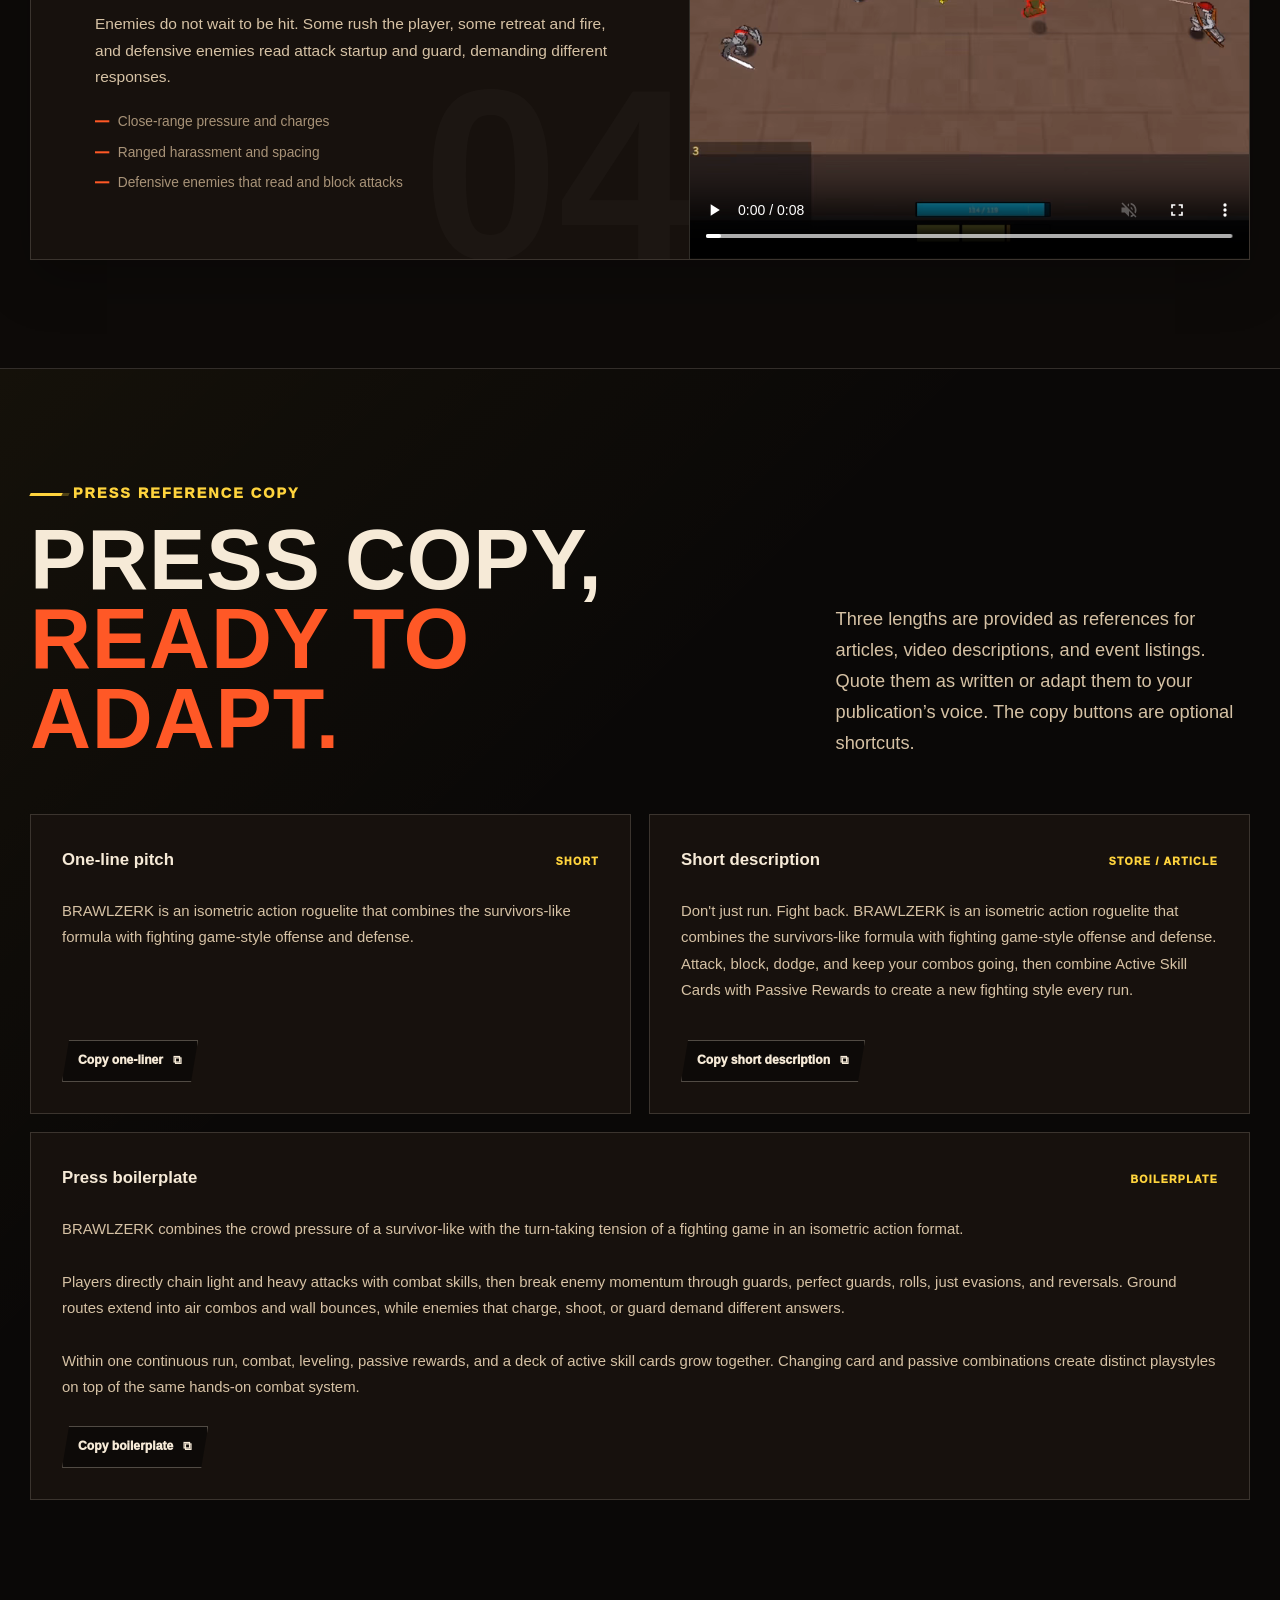
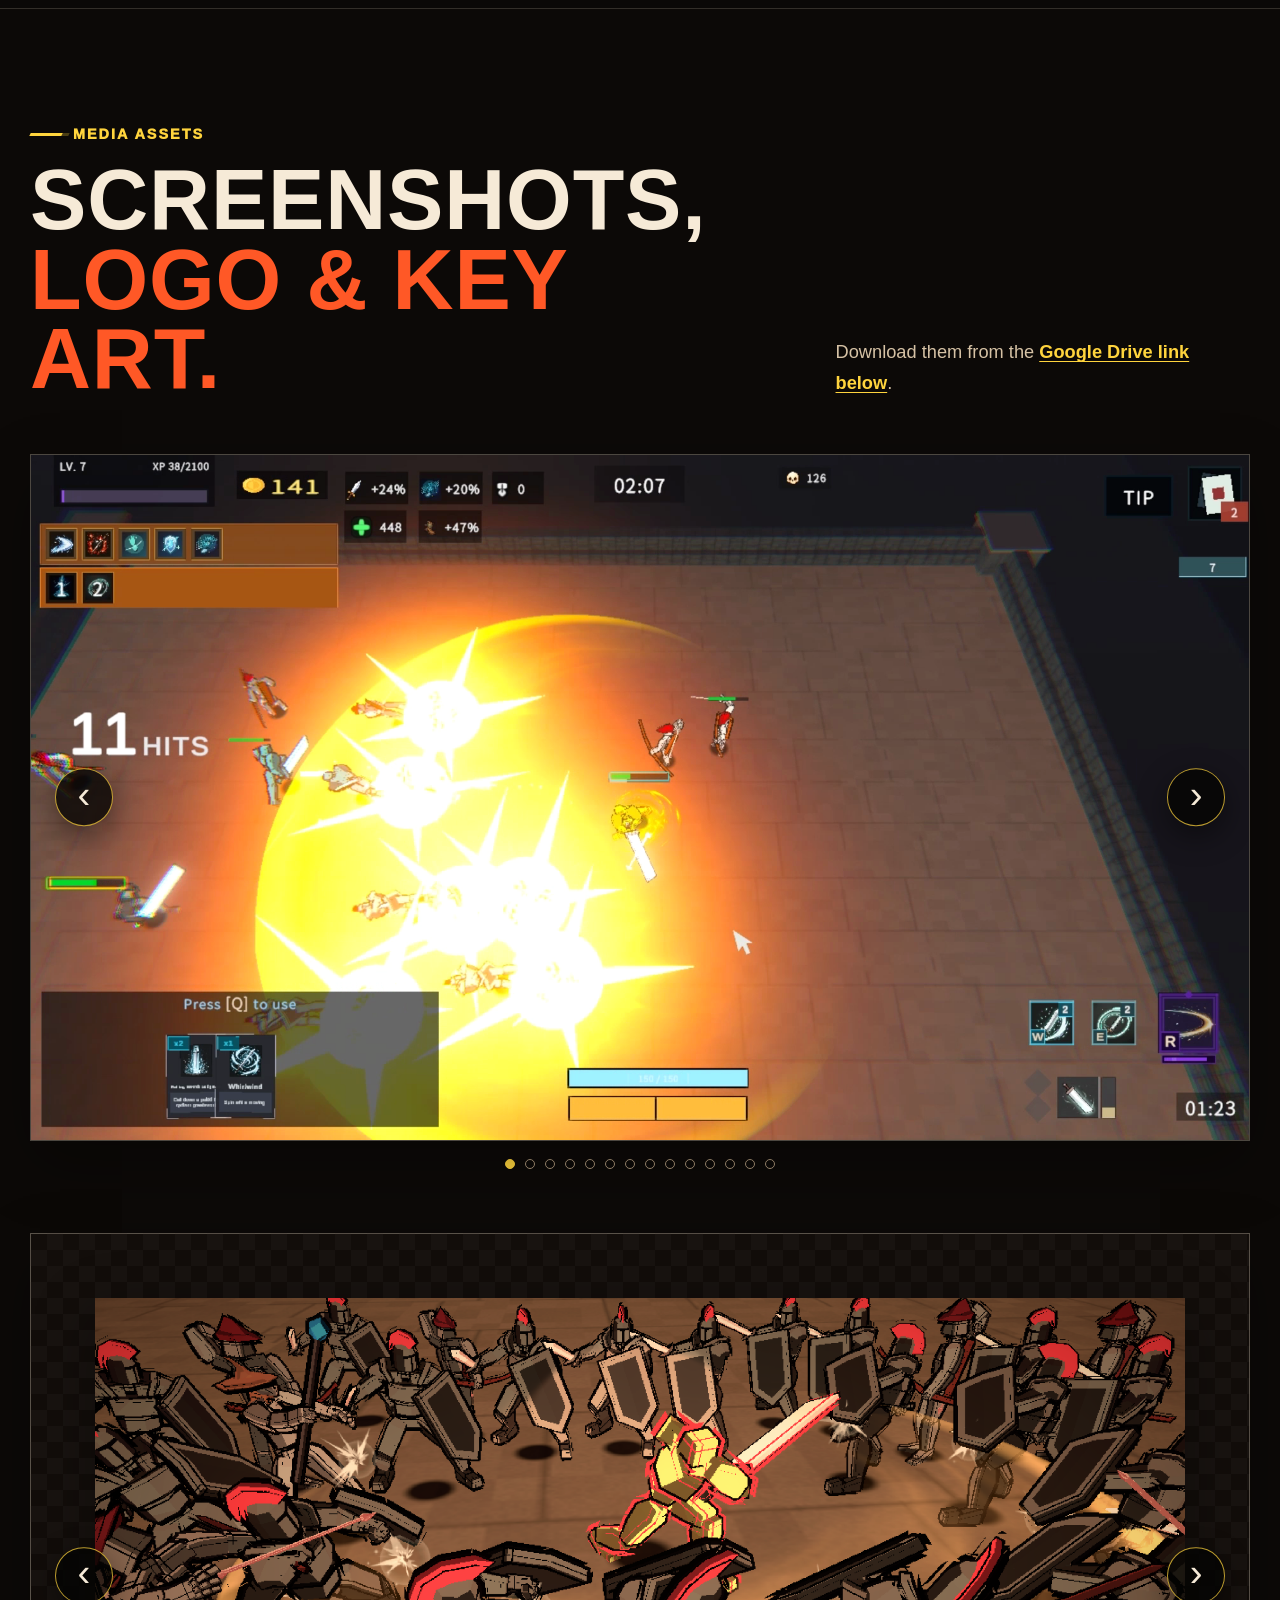
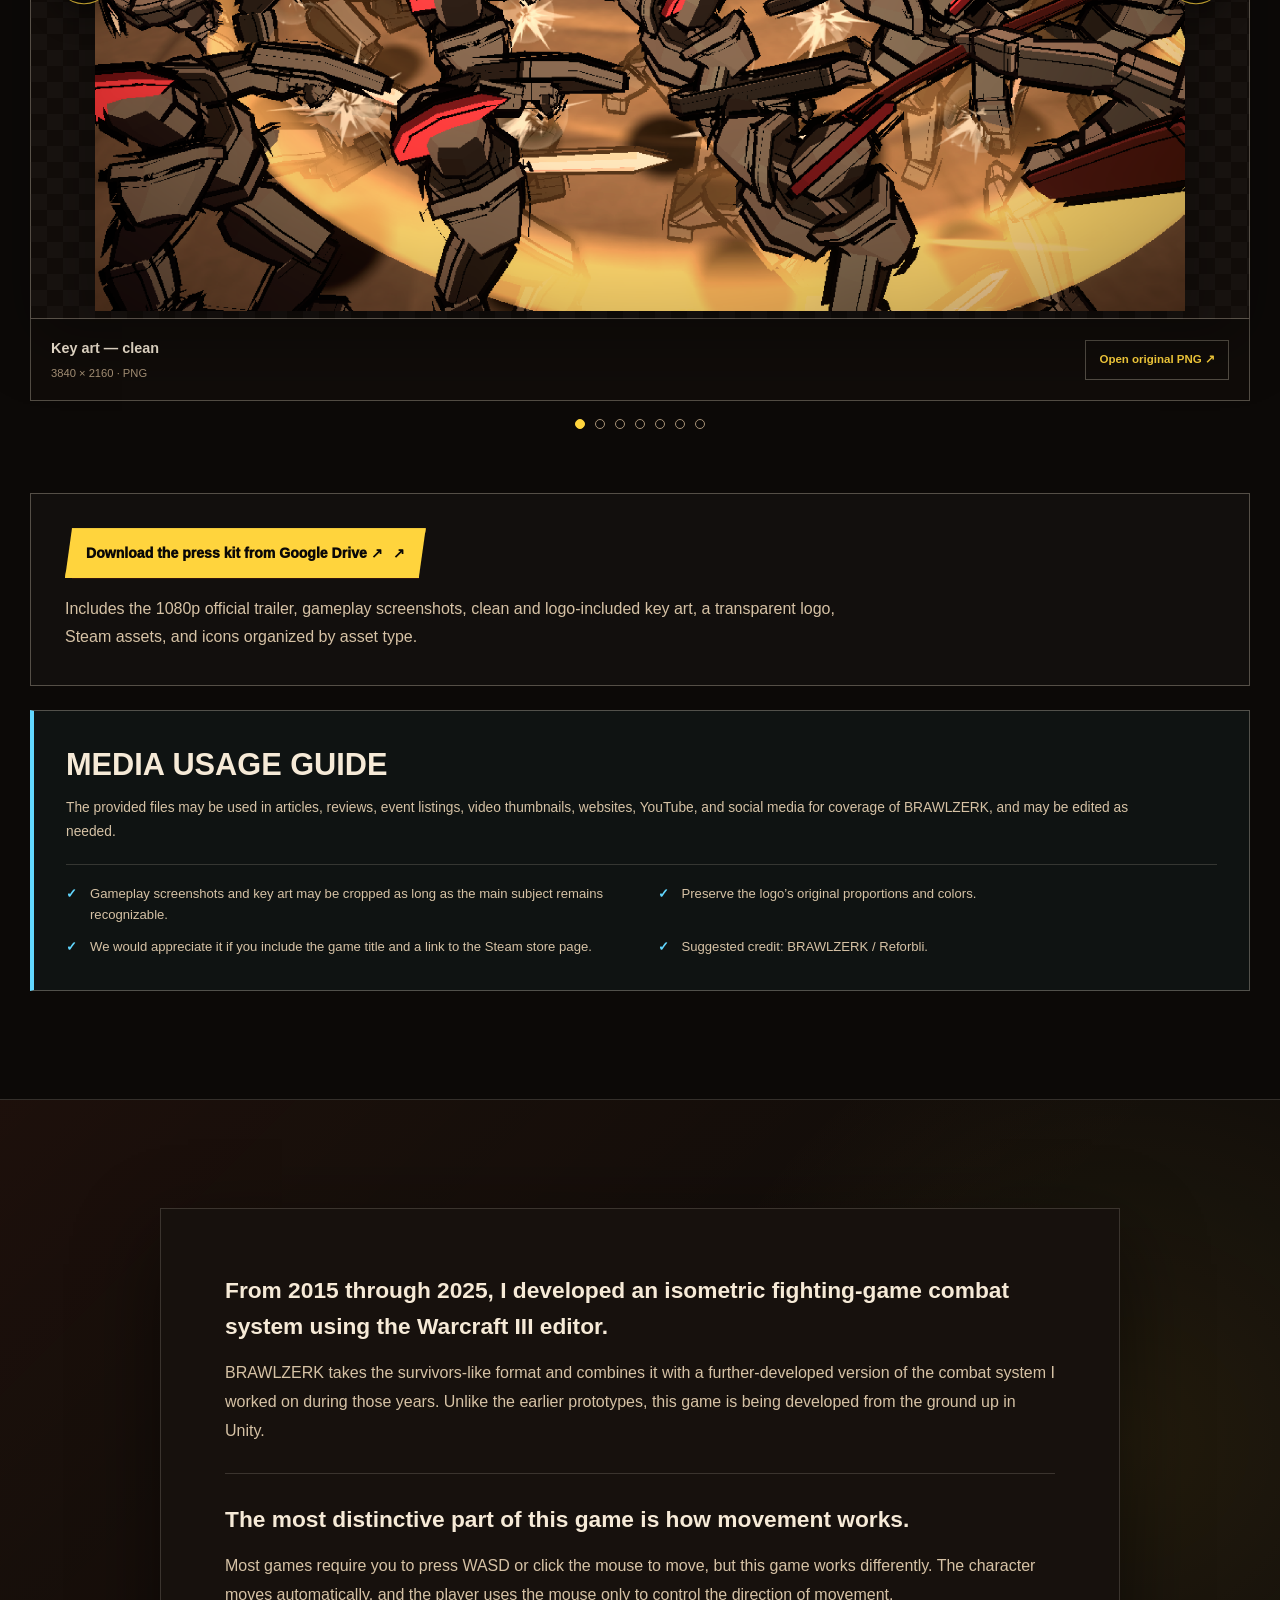
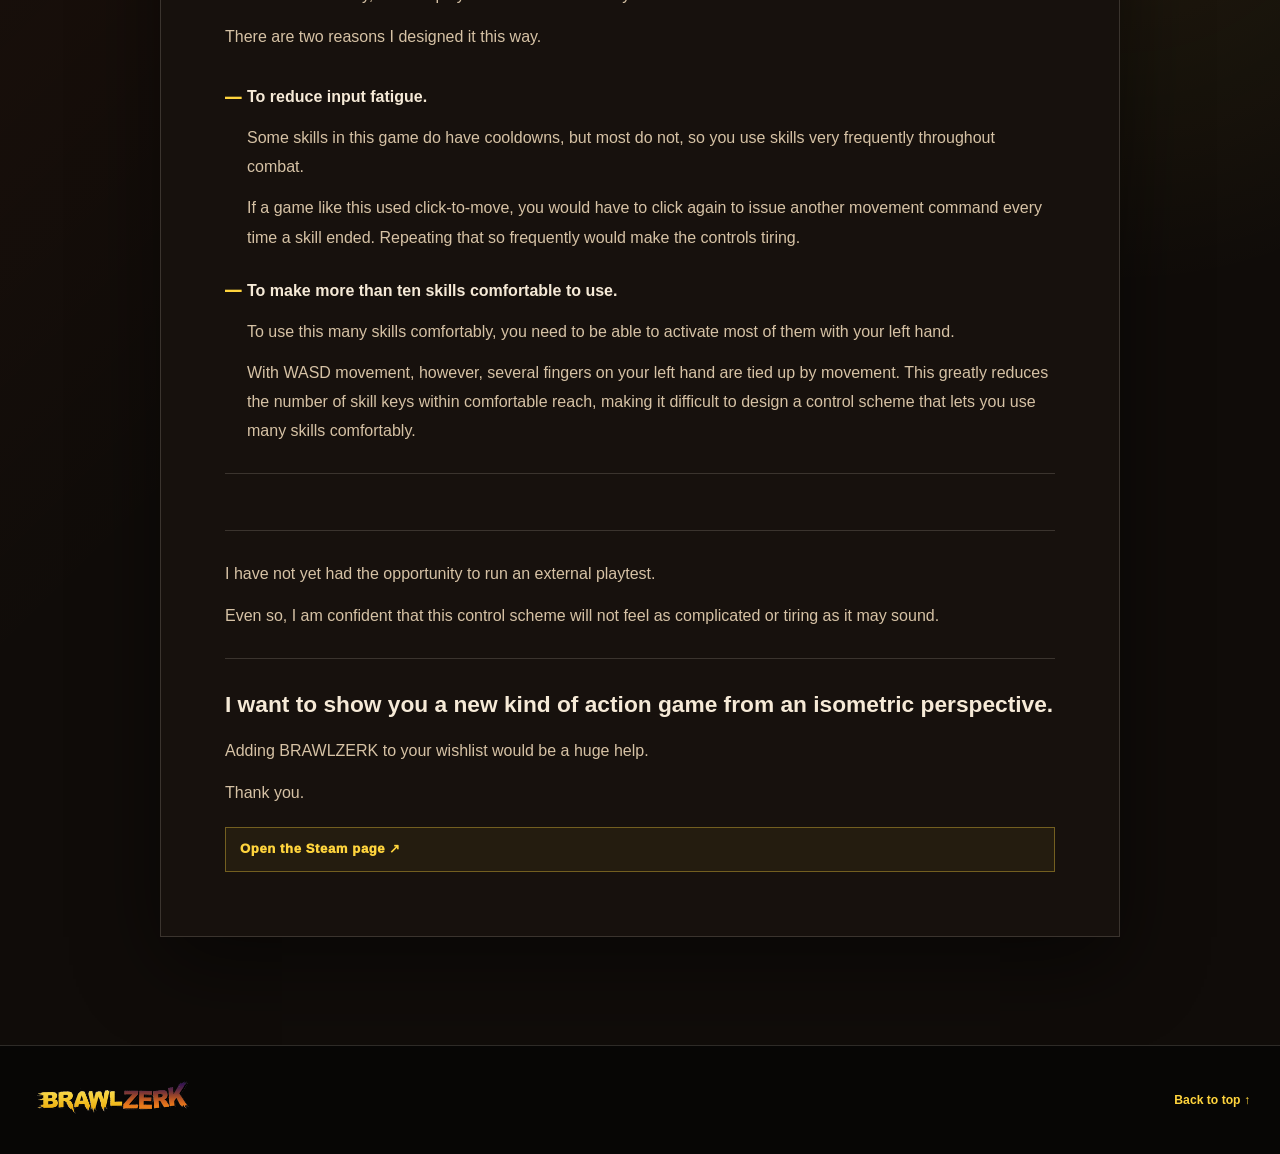
==== commit aeea7091: "Add files via upload" ====
--- a/index.html
+++ b/index.html
@@ -2755,7 +2755,13 @@
 
         document.querySelectorAll("[data-i18n]").forEach((element) => {
           const value = getValue(data, element.dataset.i18n);
-          if (typeof value === "string") element.textContent = value;
+          if (typeof value === "string") {
+            element.textContent = value;
+            if (element.dataset.i18n === "developer.solution") {
+              const group = element.closest(".creator-story-group");
+              if (group) group.hidden = value.trim().length === 0;
+            }
+          }
         });
 
         document.querySelectorAll("[data-i18n-html]").forEach((element) => {
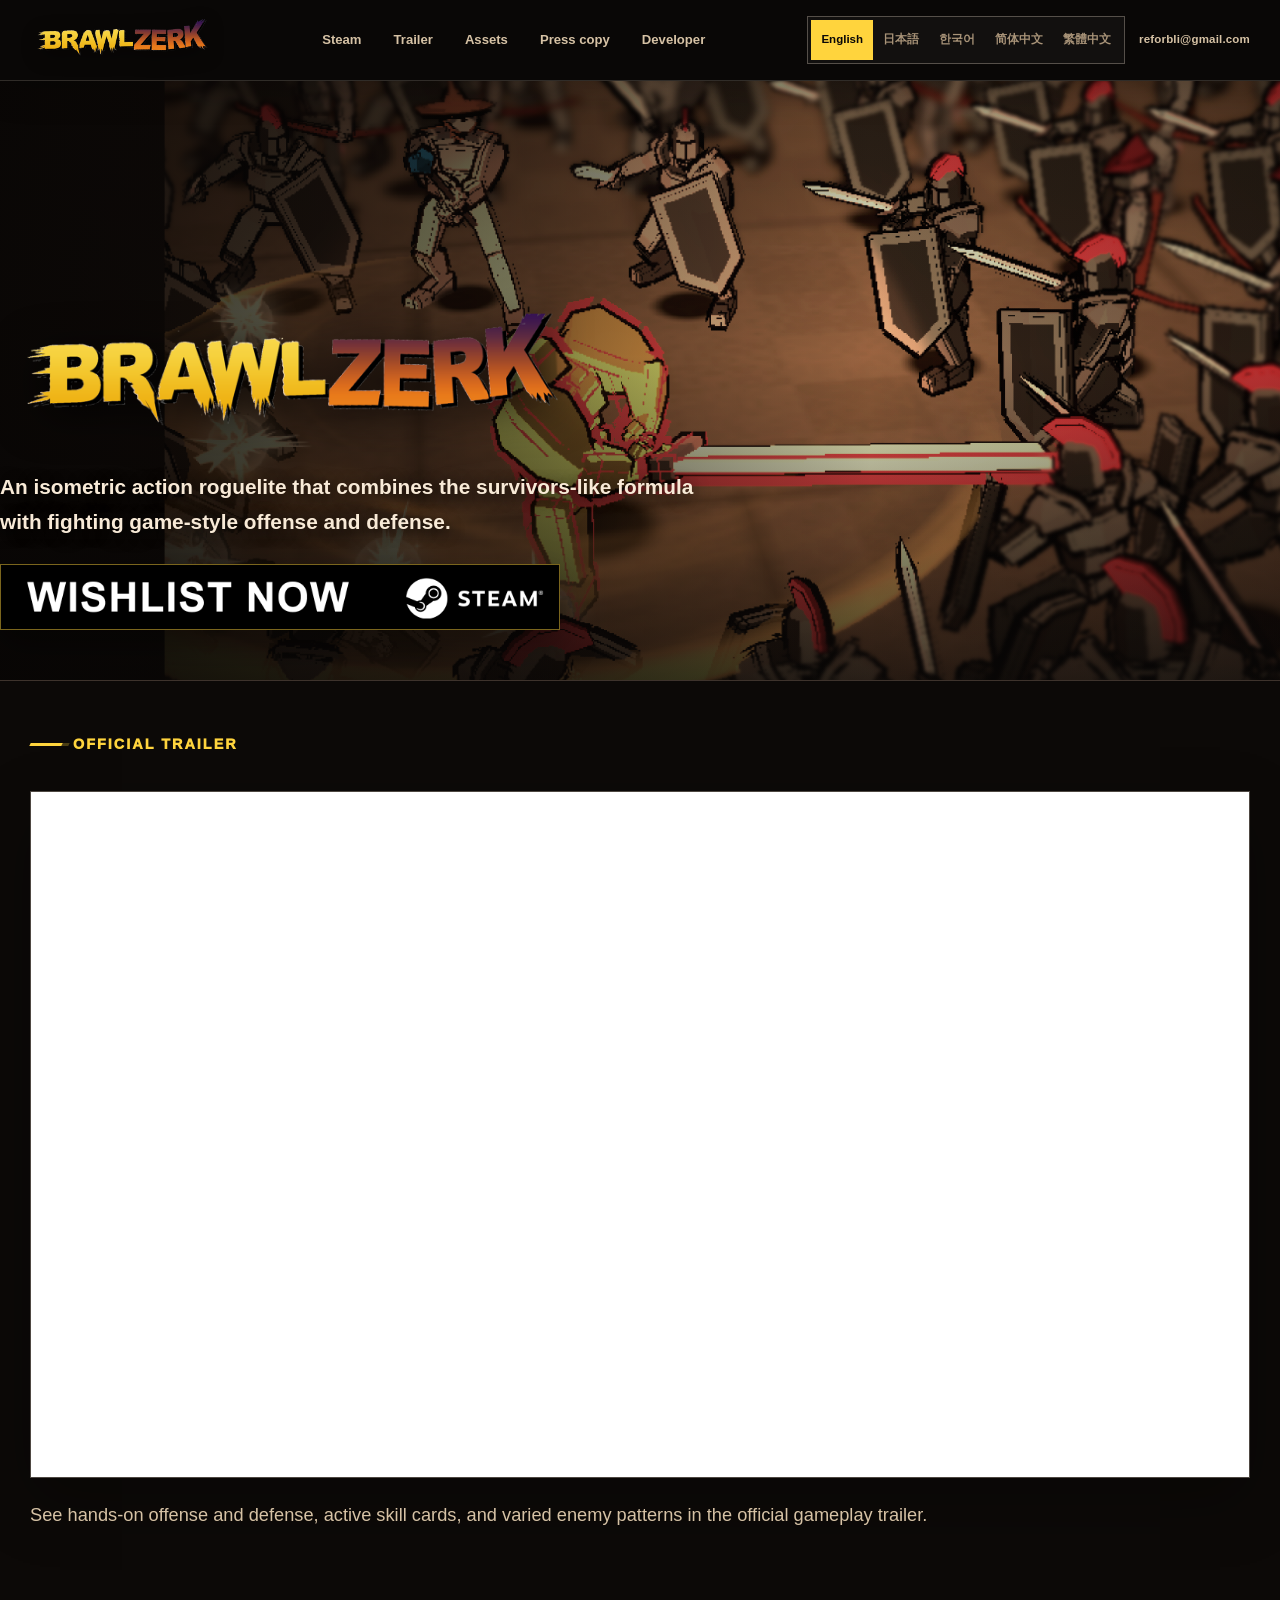
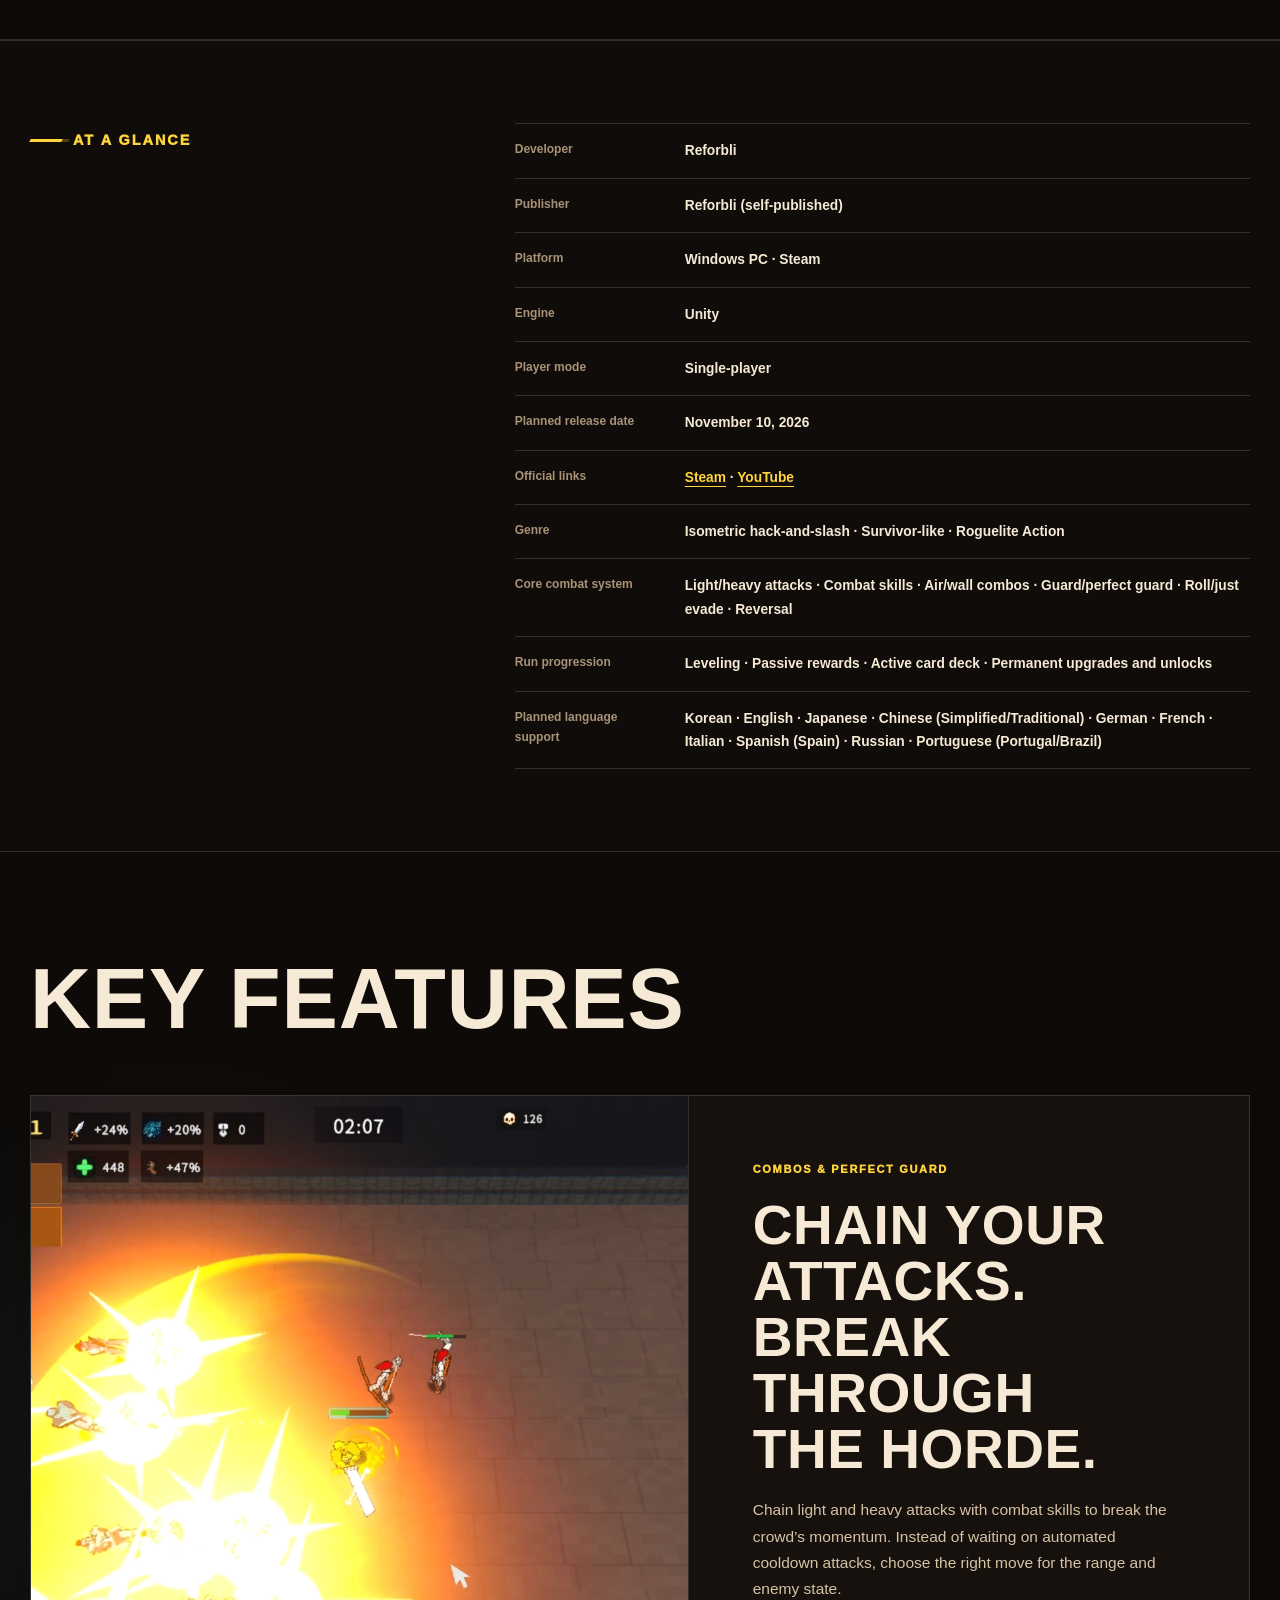
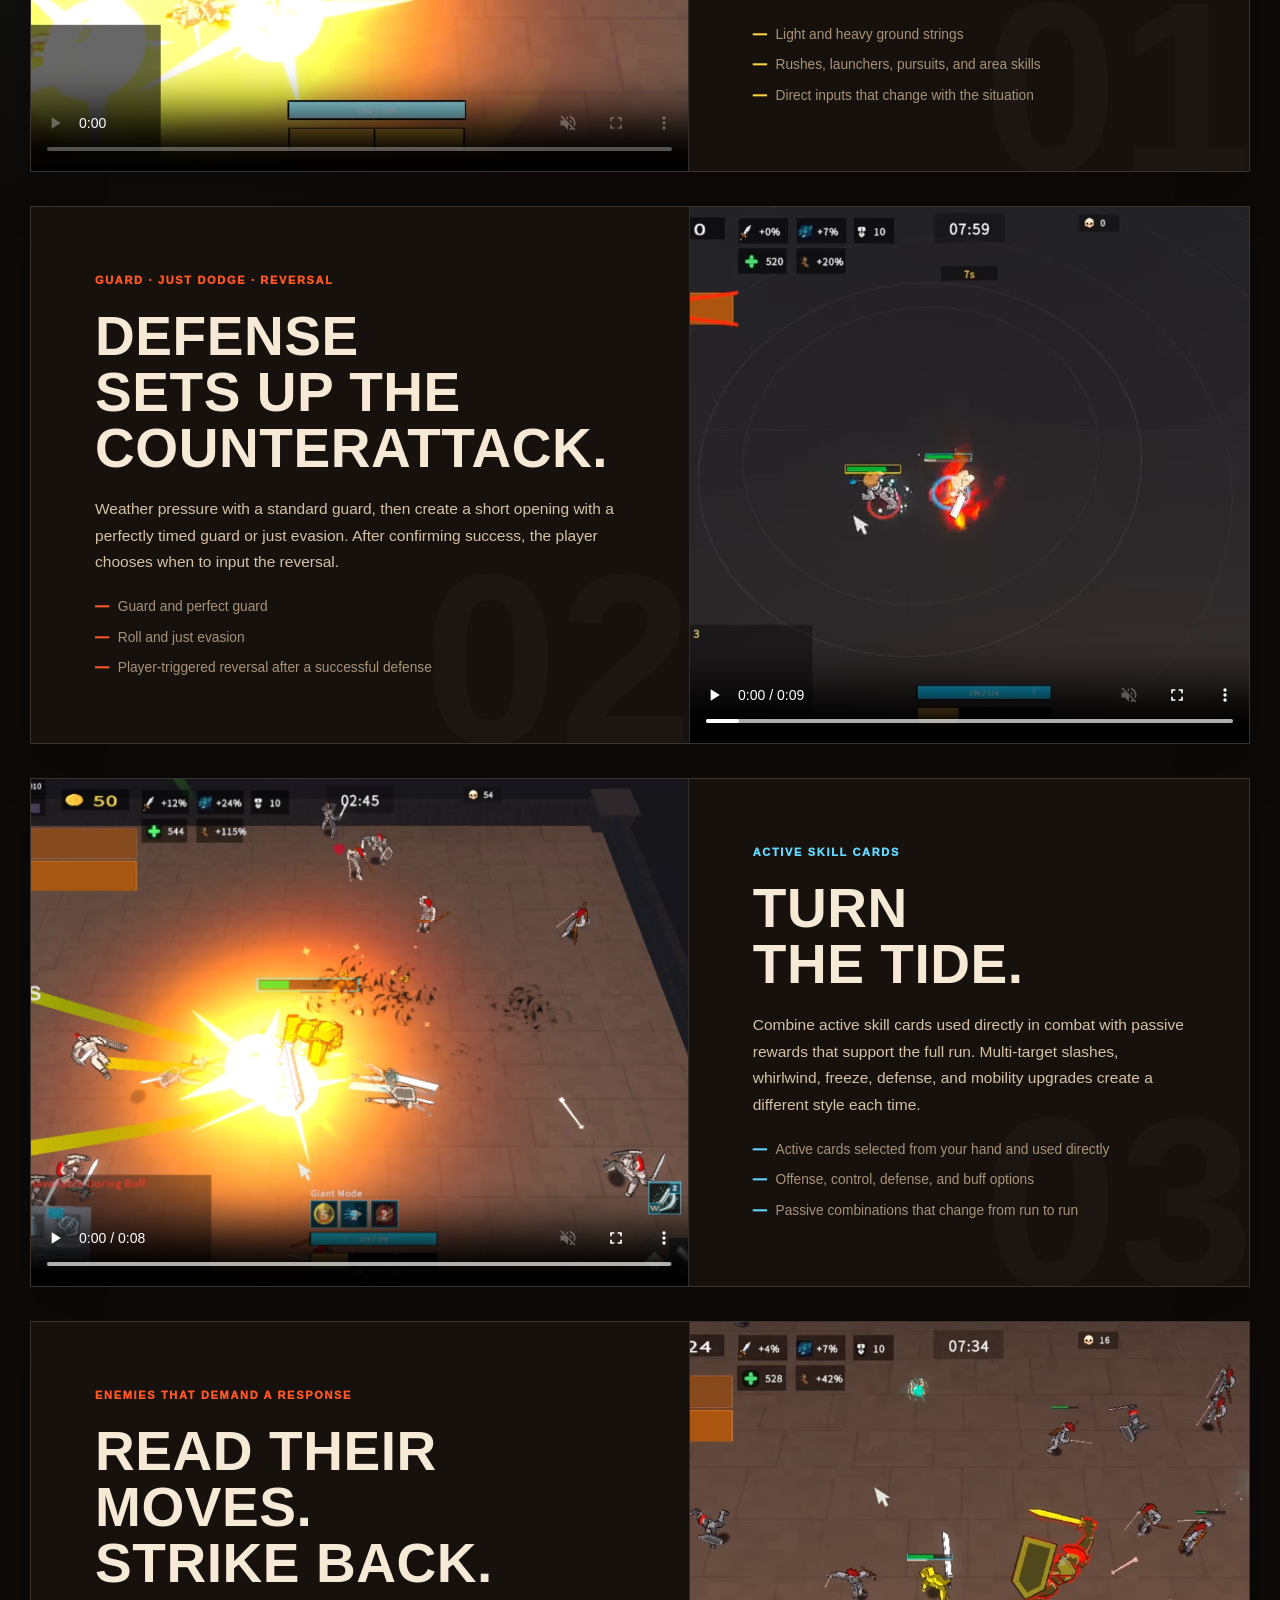
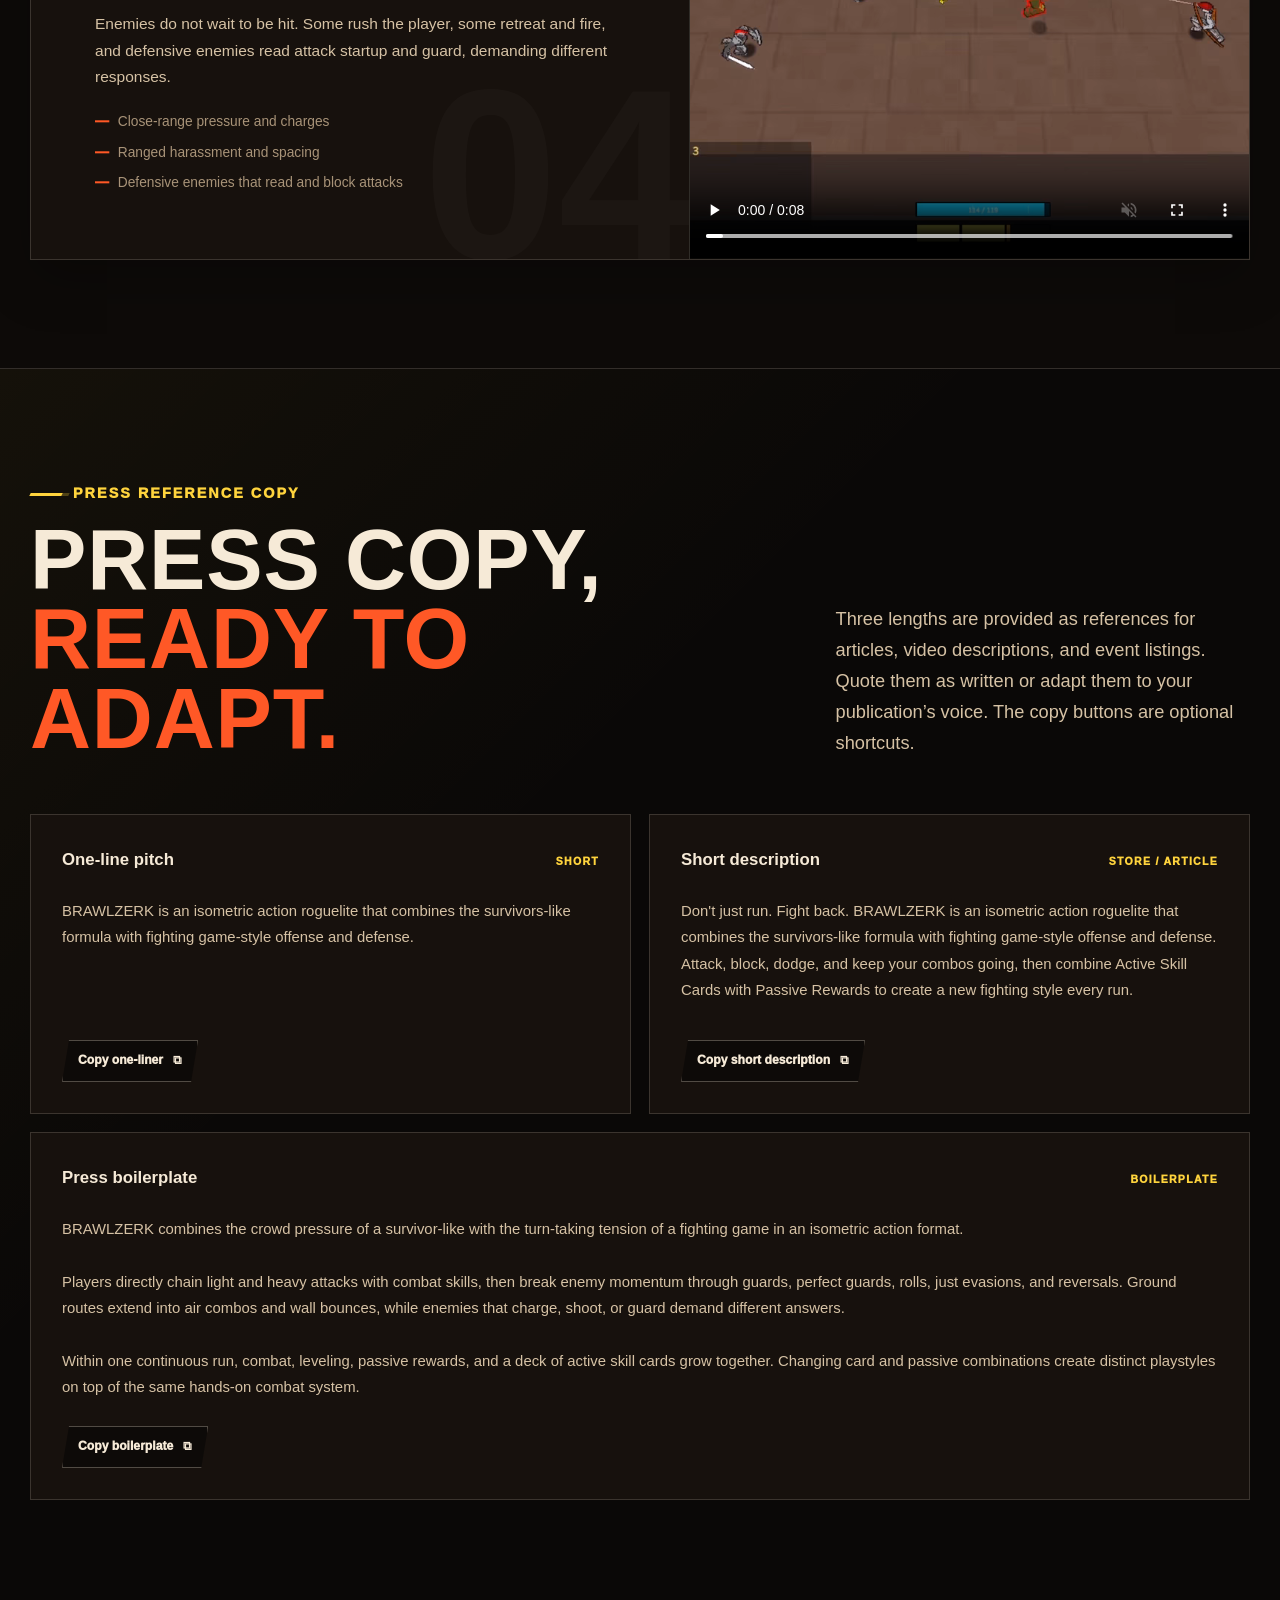
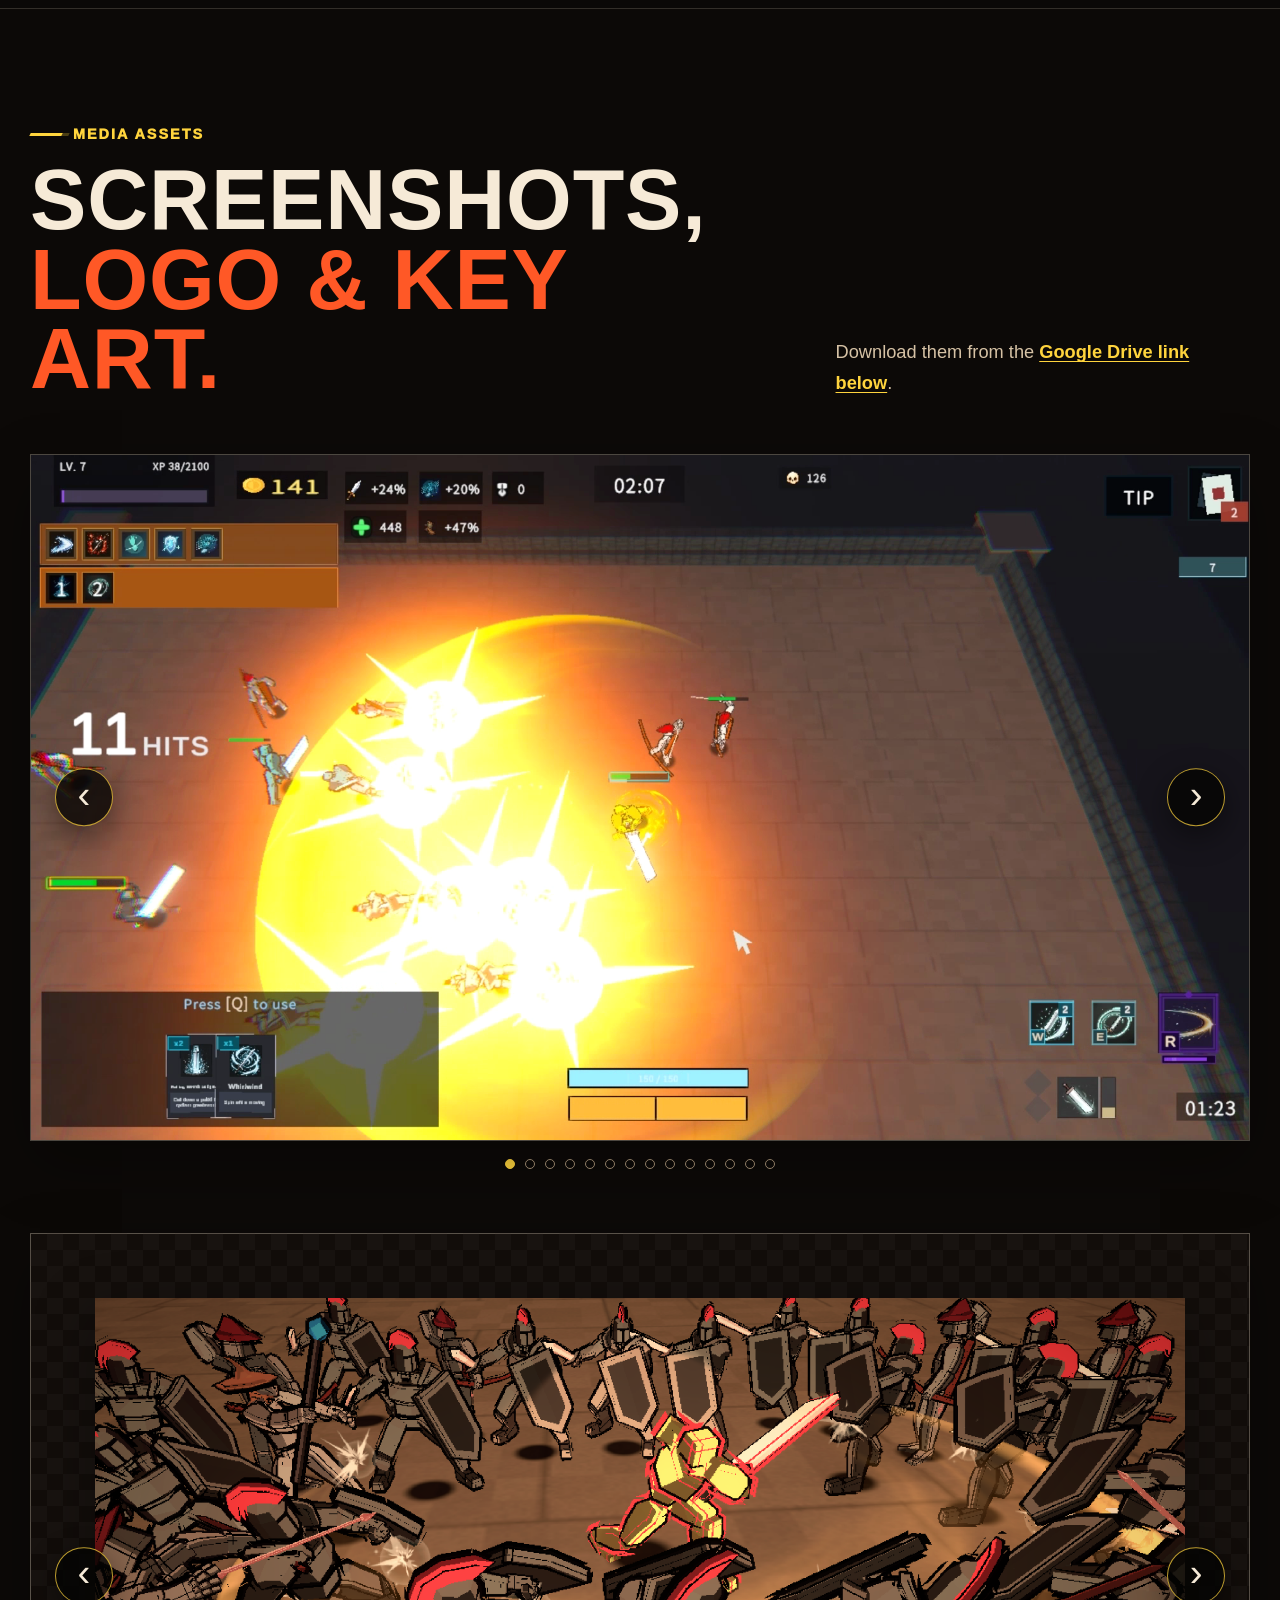
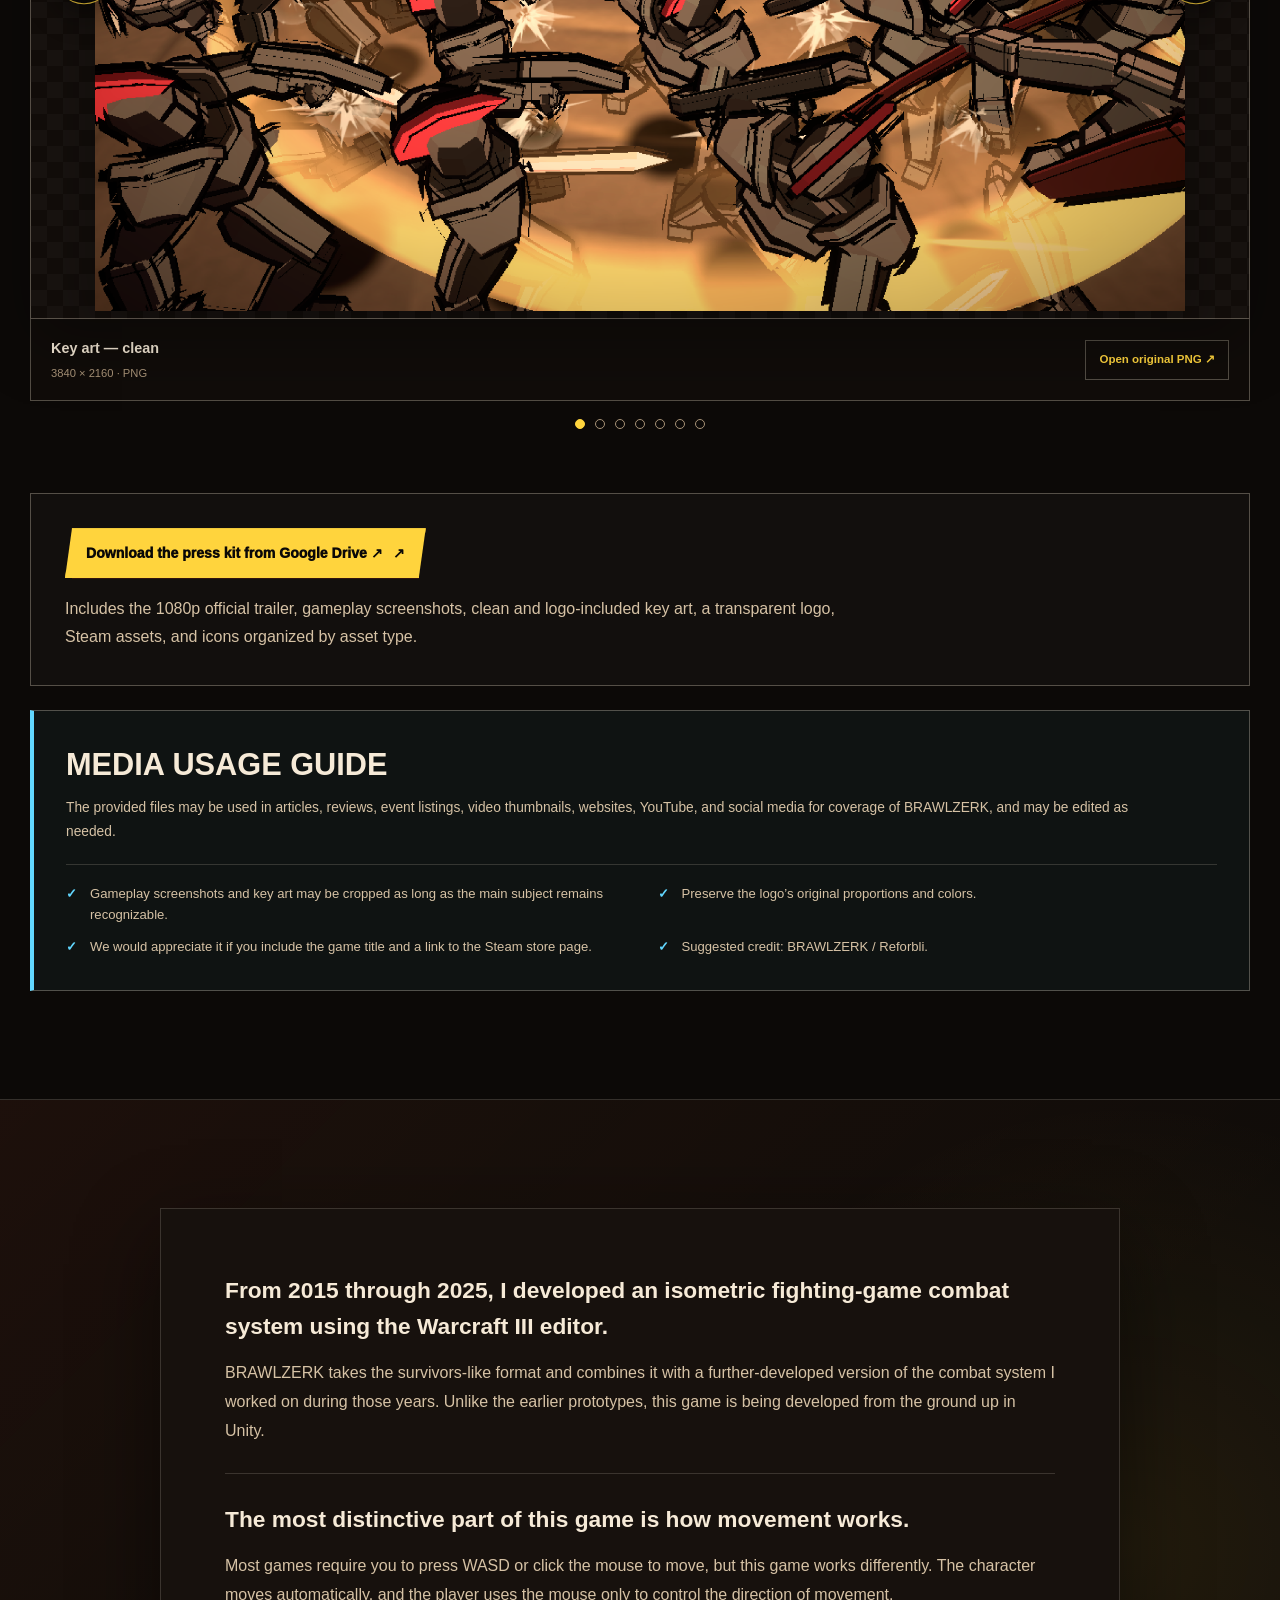
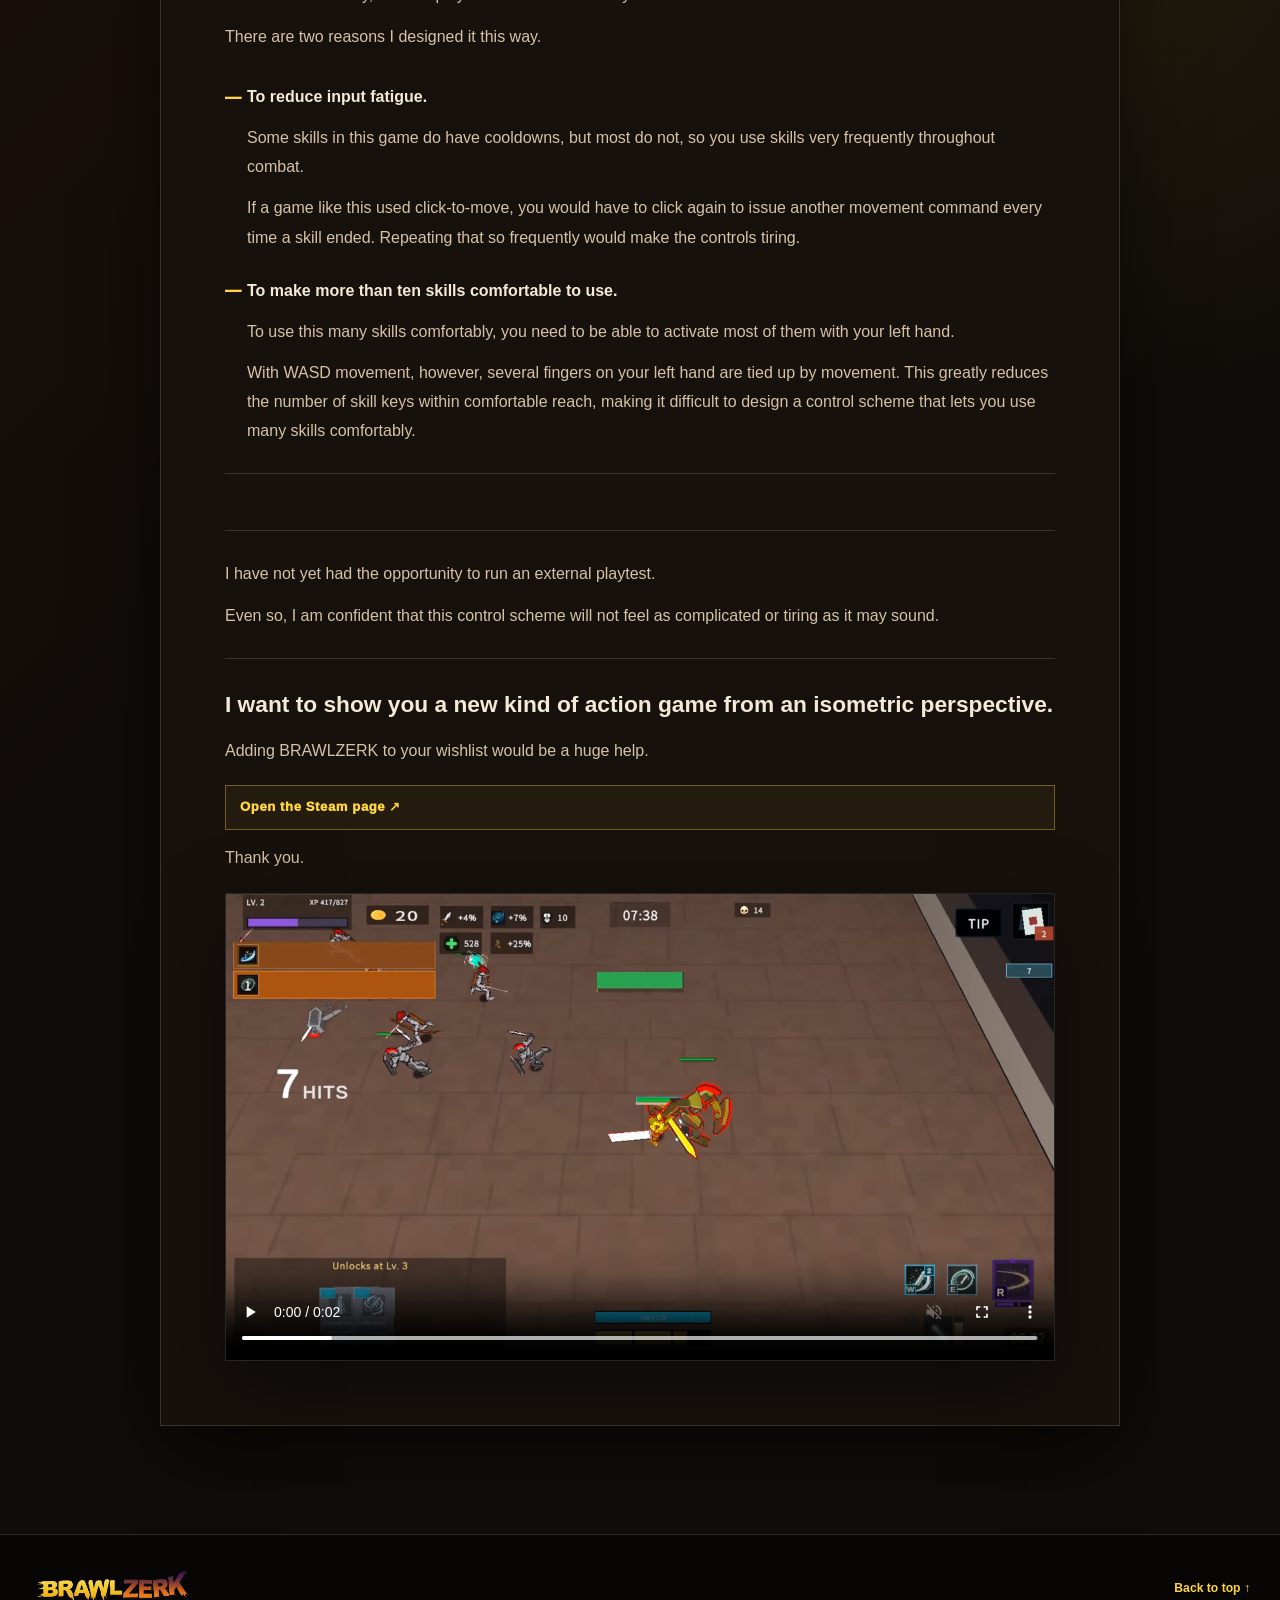
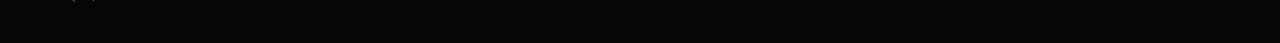
==== commit 2ca1ce5a: "Add files via upload" ====
--- a/index.html
+++ b/index.html
@@ -831,6 +831,23 @@
     .creator-closing {
       display: grid;
       gap: 13px;
+    }
+
+    .creator-ending-media {
+      width: 100%;
+      margin: 8px 0 0;
+      overflow: hidden;
+      border: 1px solid var(--line);
+      background: #000;
+      box-shadow: var(--shadow);
+    }
+
+    .creator-ending-video {
+      display: block;
+      width: 100%;
+      aspect-ratio: 16 / 9;
+      object-fit: cover;
+      background: #000;
     }
 
     .creator-steam-link {
@@ -2589,8 +2606,14 @@
           <div class="creator-closing">
             <p class="creator-lead" data-i18n="developer.vision">I want to show you a new kind of action game from an isometric perspective.</p>
             <p data-i18n="developer.wishlist">Adding BRAWLZERK to your wishlist would be a huge help.</p>
+            <a class="creator-steam-link" href="https://store.steampowered.com/app/4983810/BRAWLZERK/" target="_blank" rel="noopener noreferrer" data-i18n="developer.steamLink">Open the Steam page ↗</a>
             <p data-i18n="developer.thanks">Thank you.</p>
-            <a class="creator-steam-link" href="https://store.steampowered.com/app/4983810/BRAWLZERK/" target="_blank" rel="noopener noreferrer" data-i18n="developer.steamLink">Open the Steam page ↗</a>
+            <figure class="creator-ending-media">
+              <video class="creator-ending-video" autoplay muted loop playsinline controls preload="metadata" aria-label="BRAWLZERK gameplay clip">
+                <source src="assets/media/BRAWLZERK_Energy_Blast_Combo.webm" type="video/webm">
+                Your browser does not support HTML5 video.
+              </video>
+            </figure>
           </div>
         </div>
       </div>
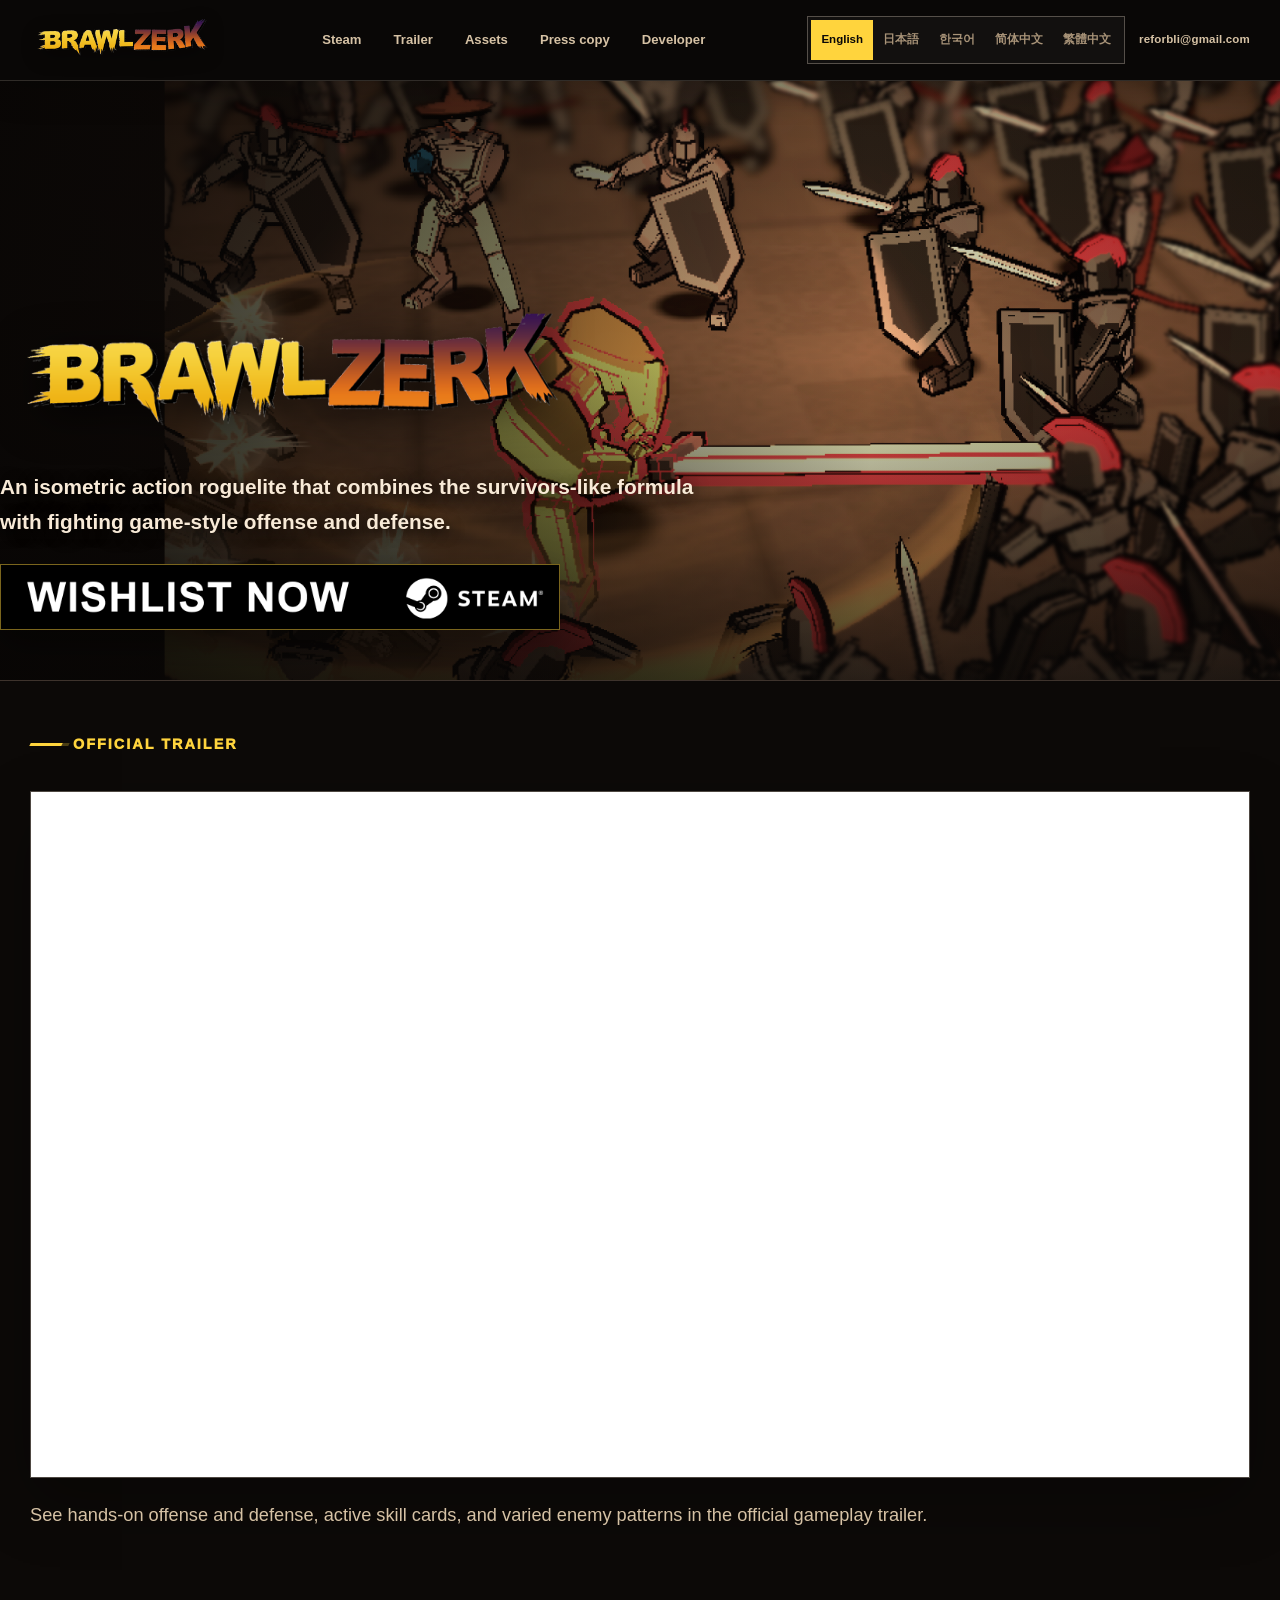
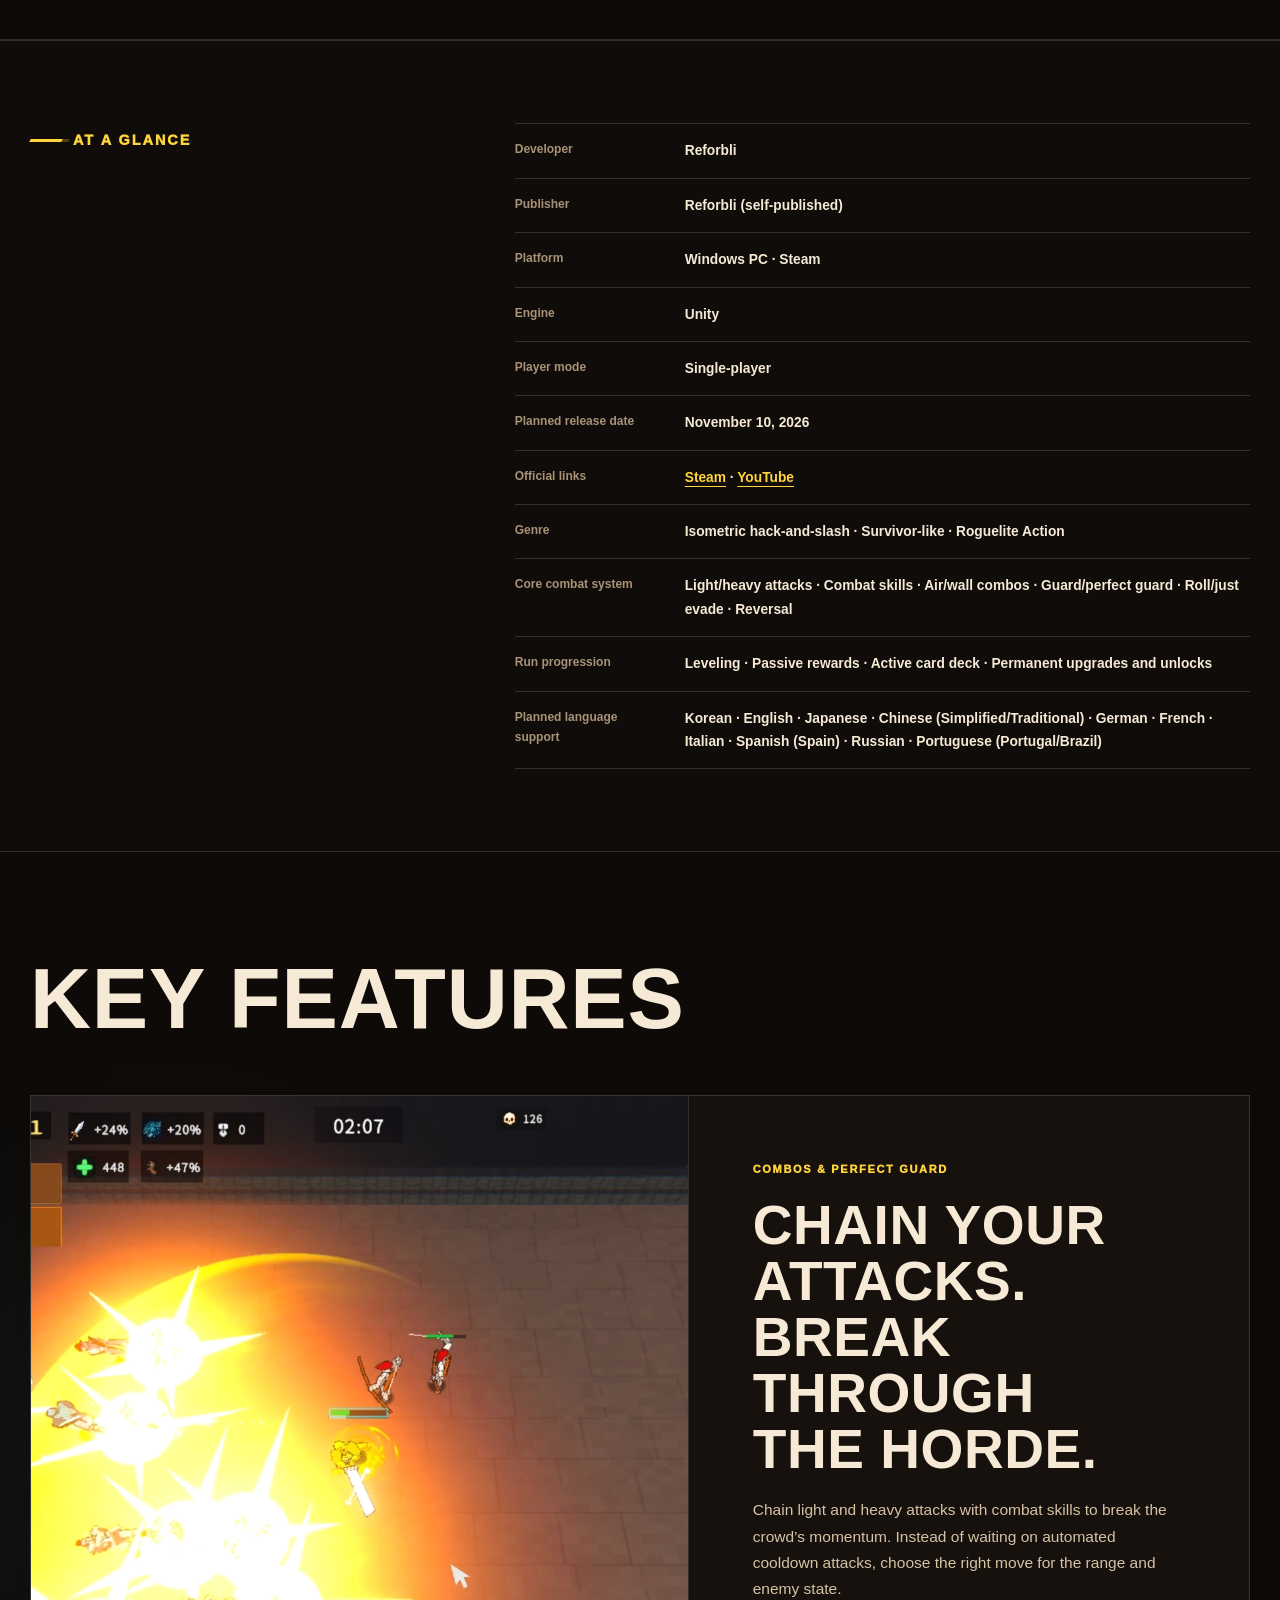
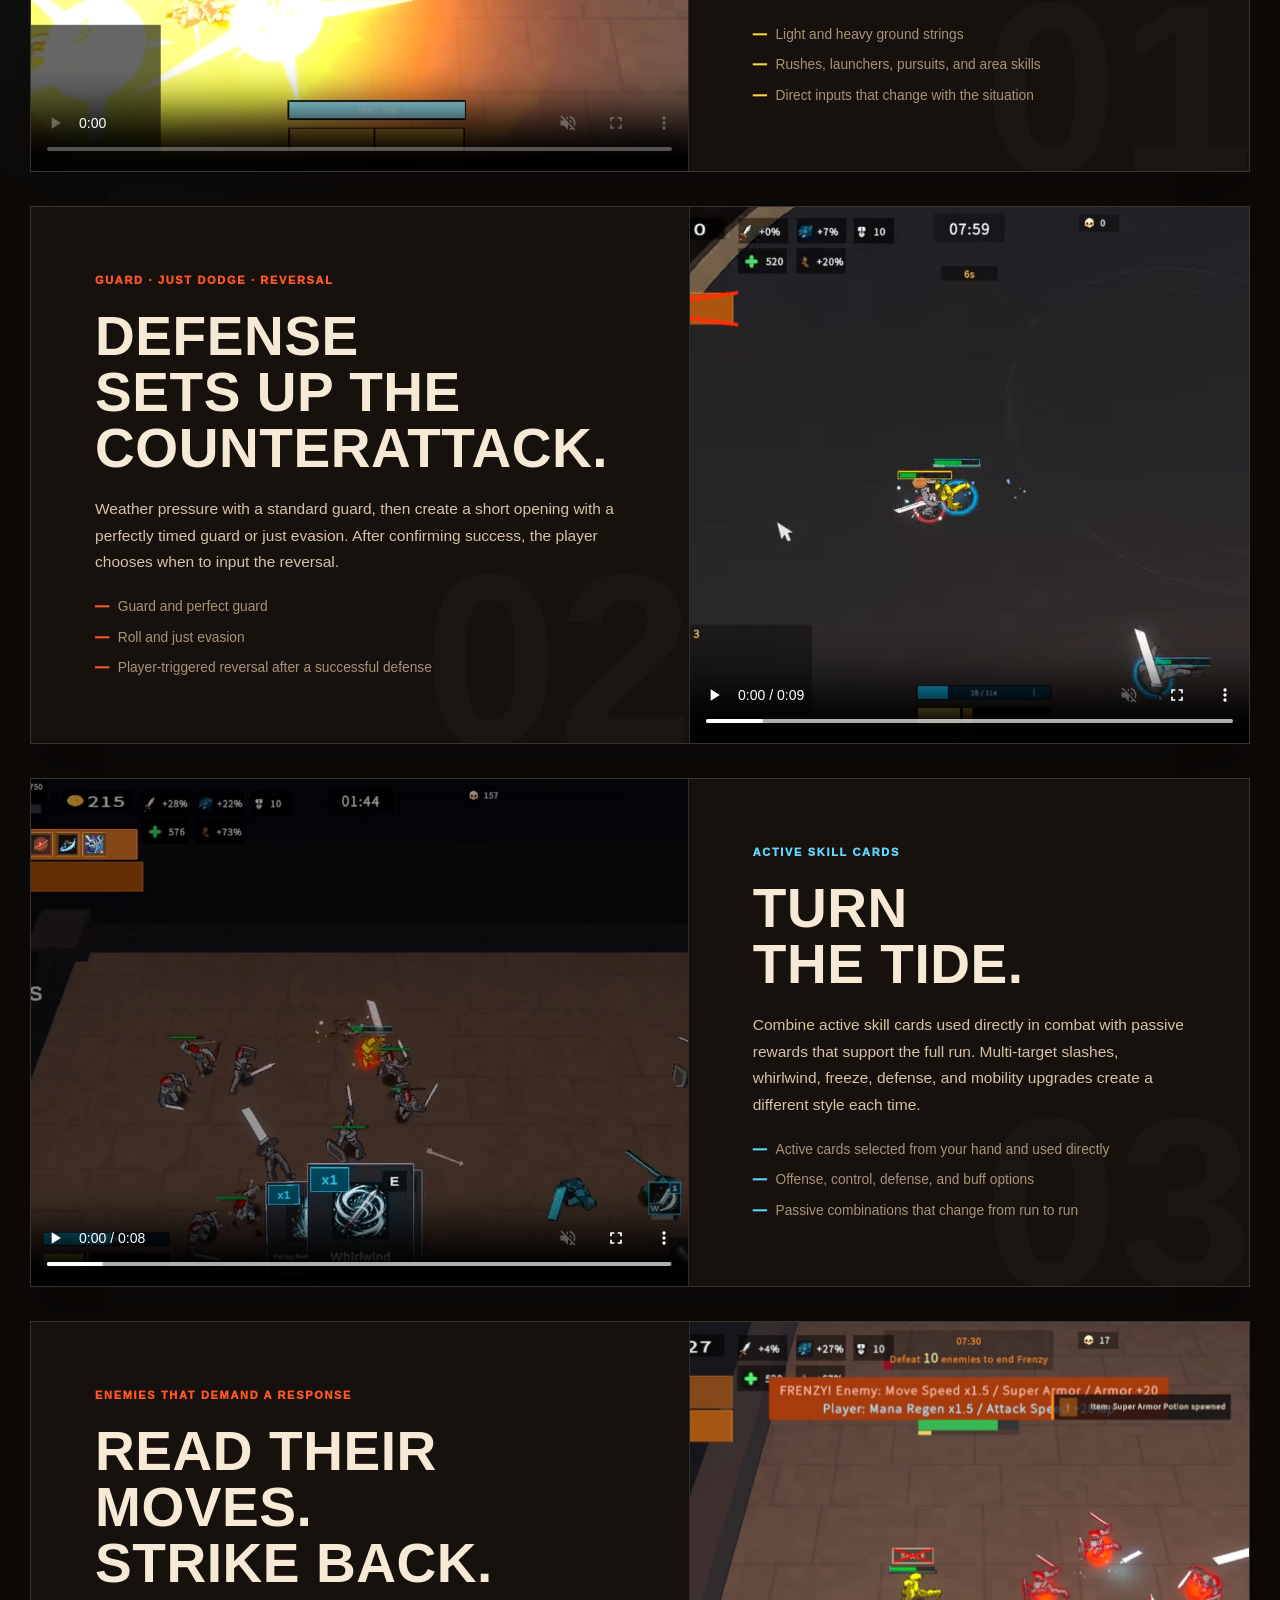
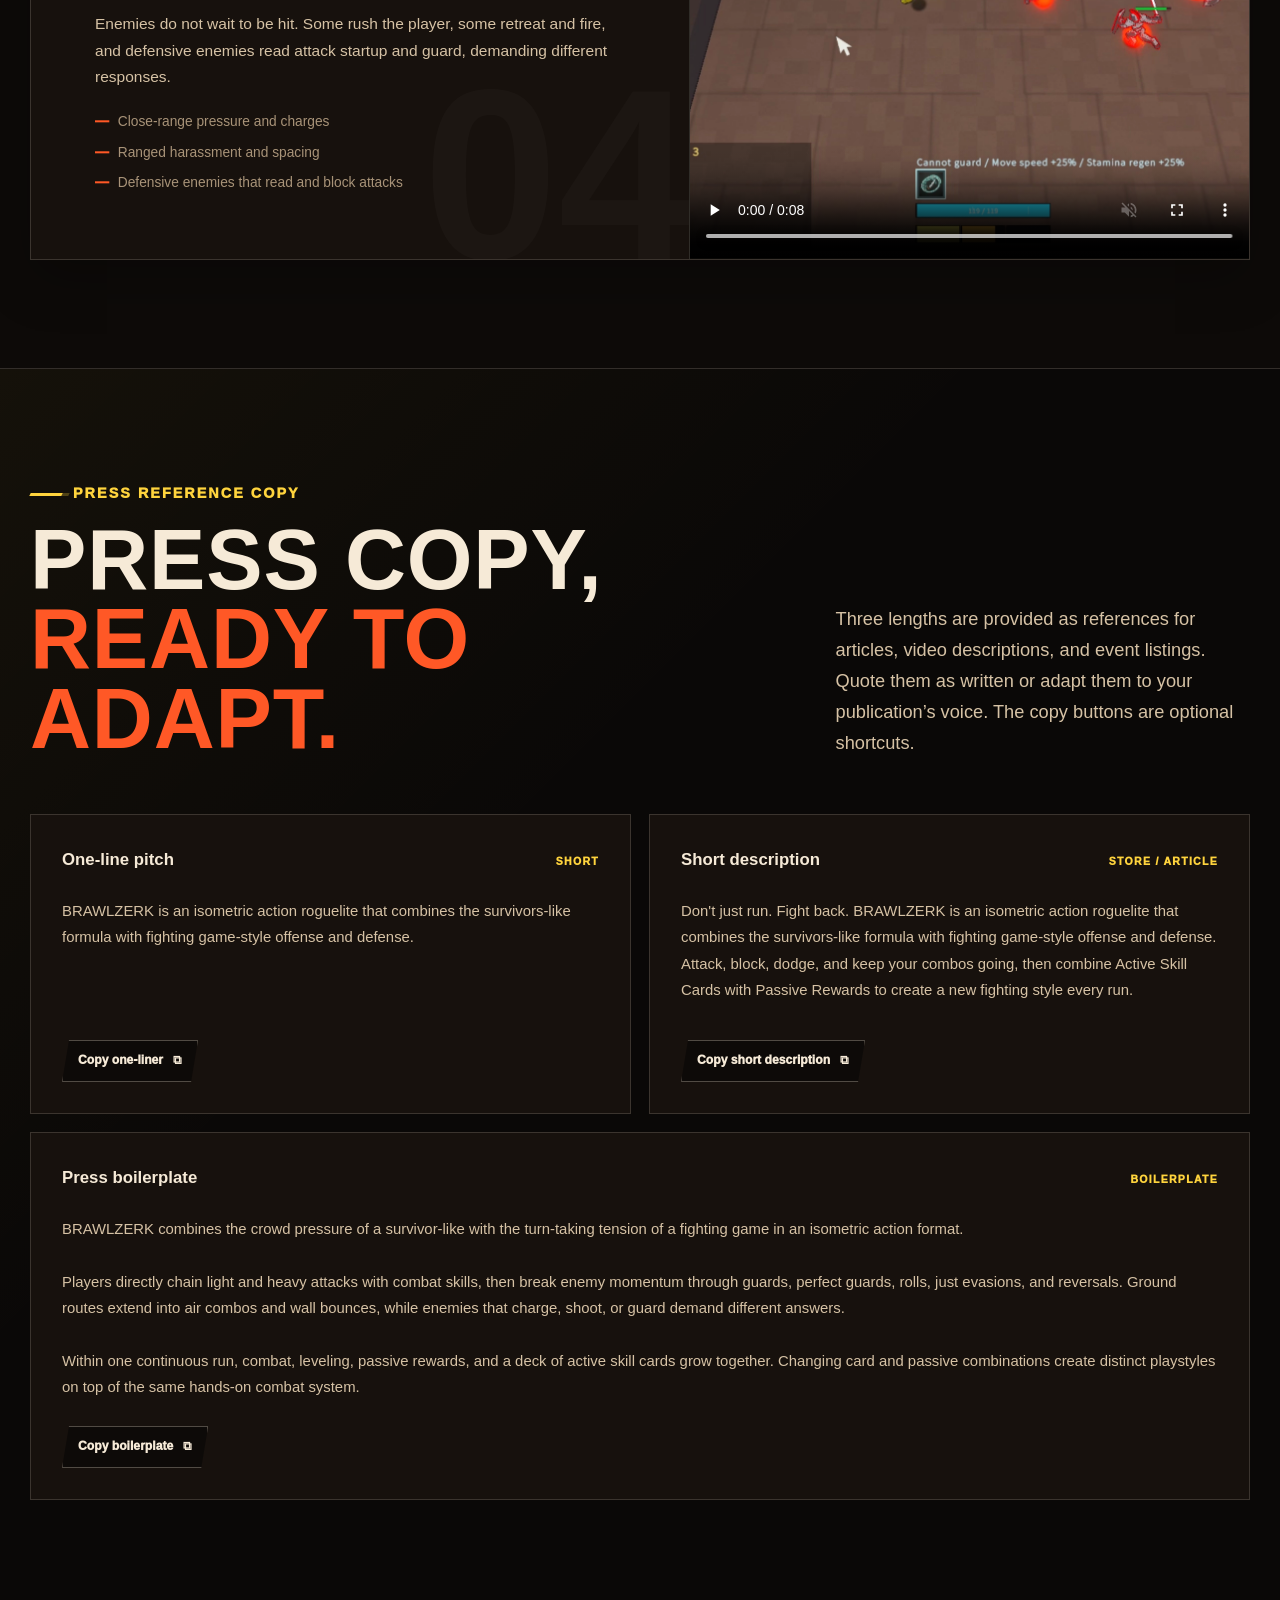
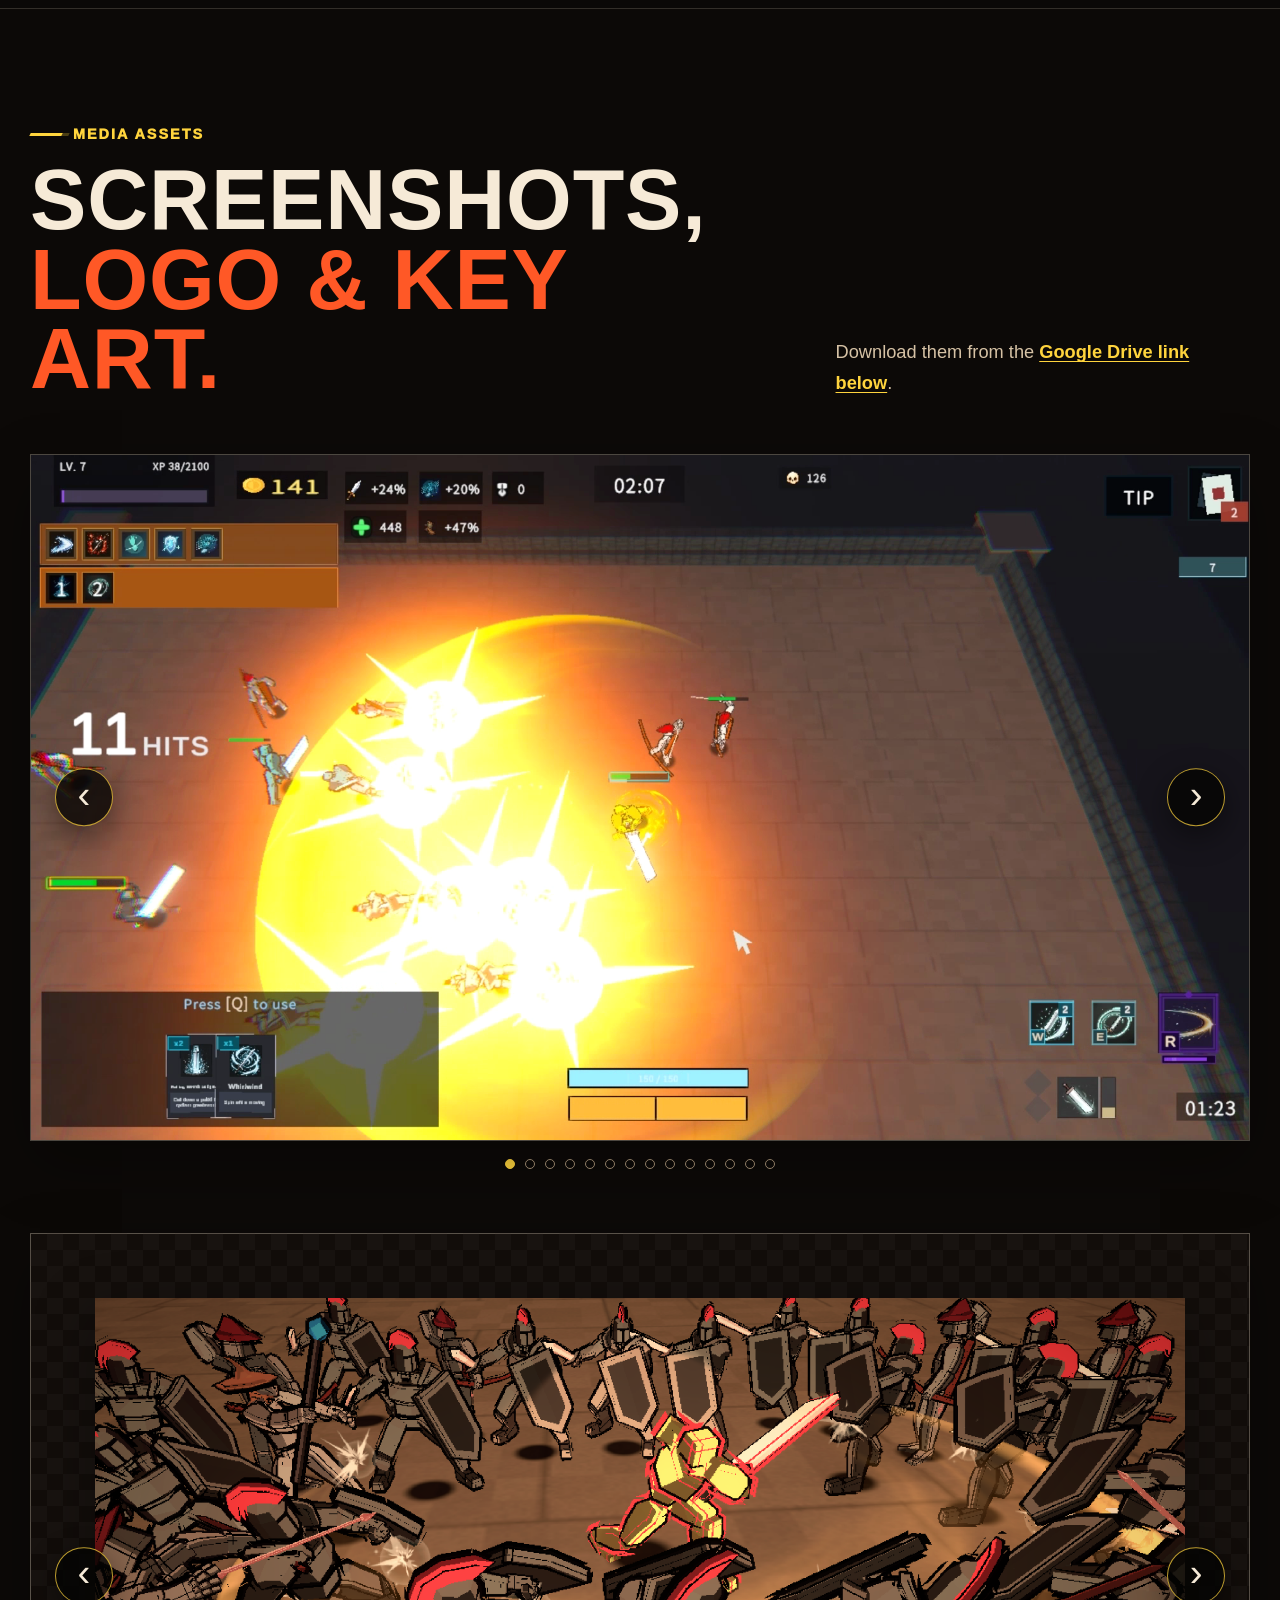
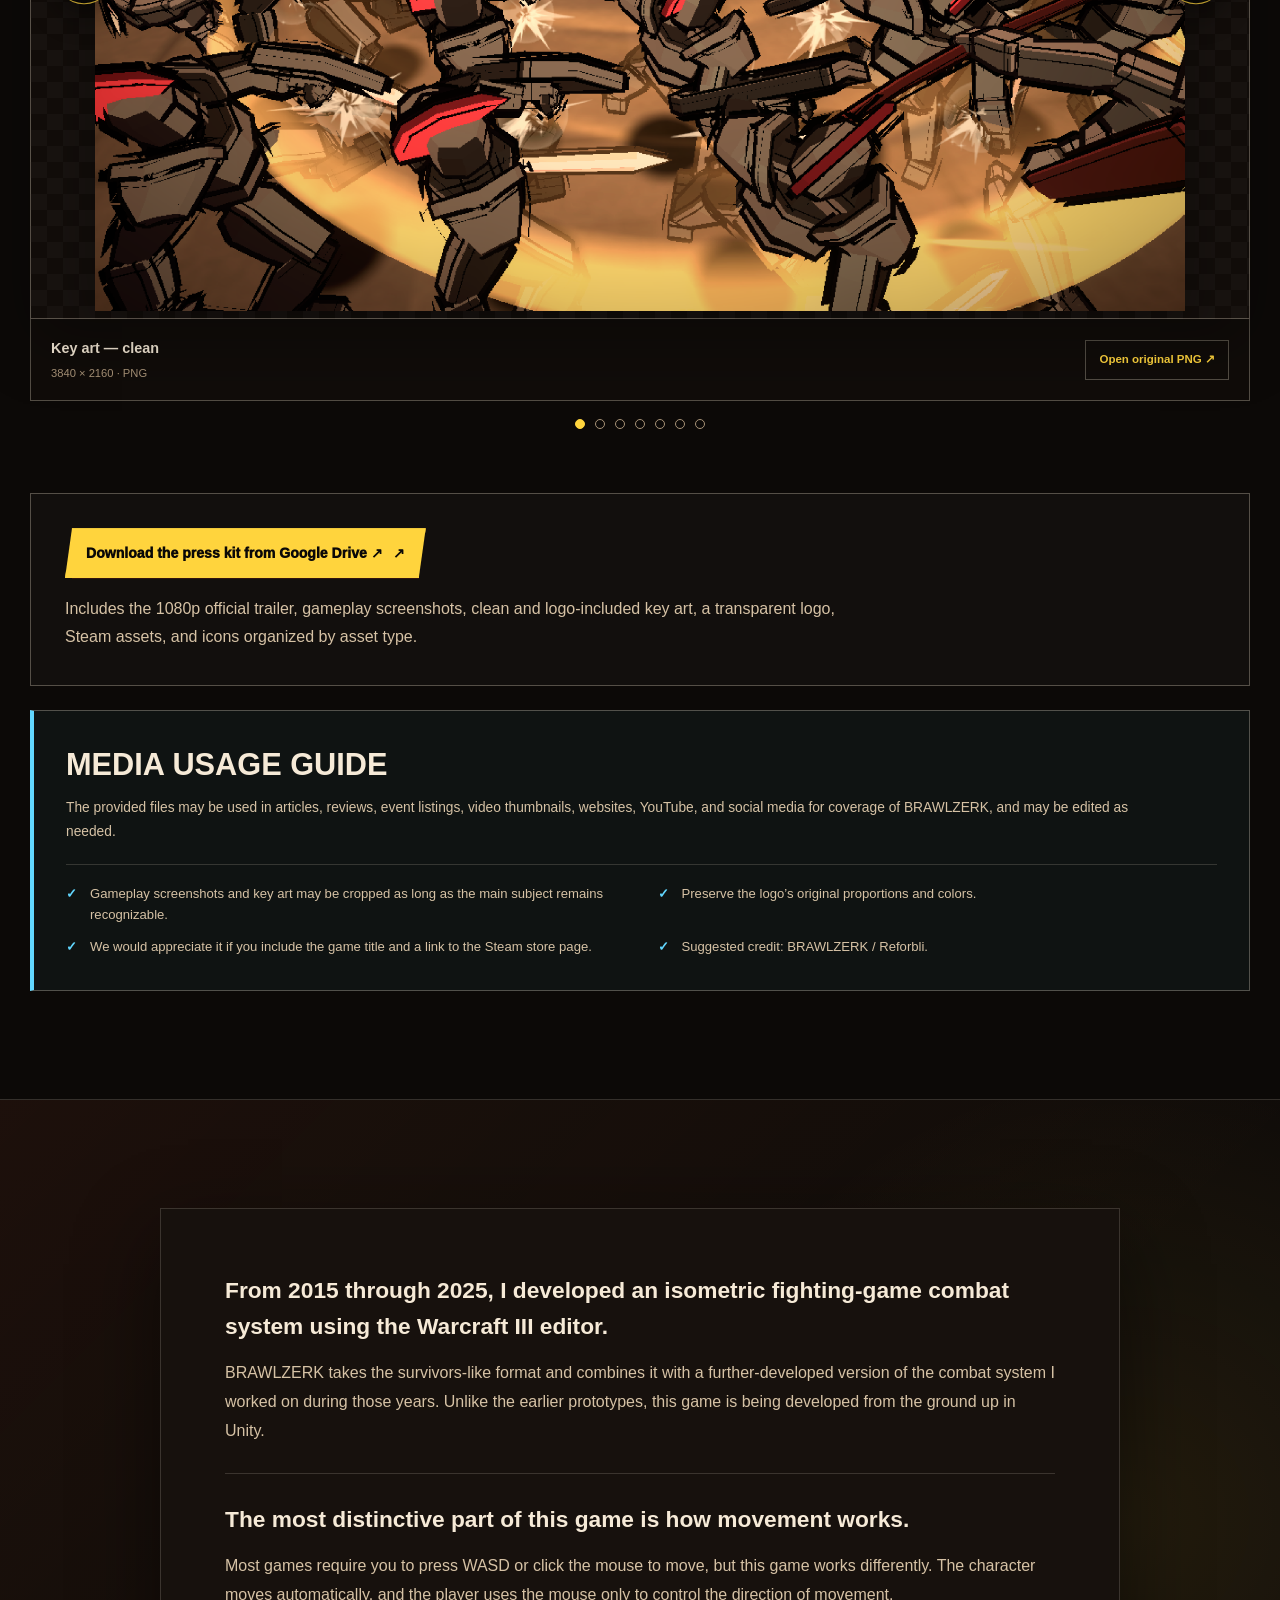
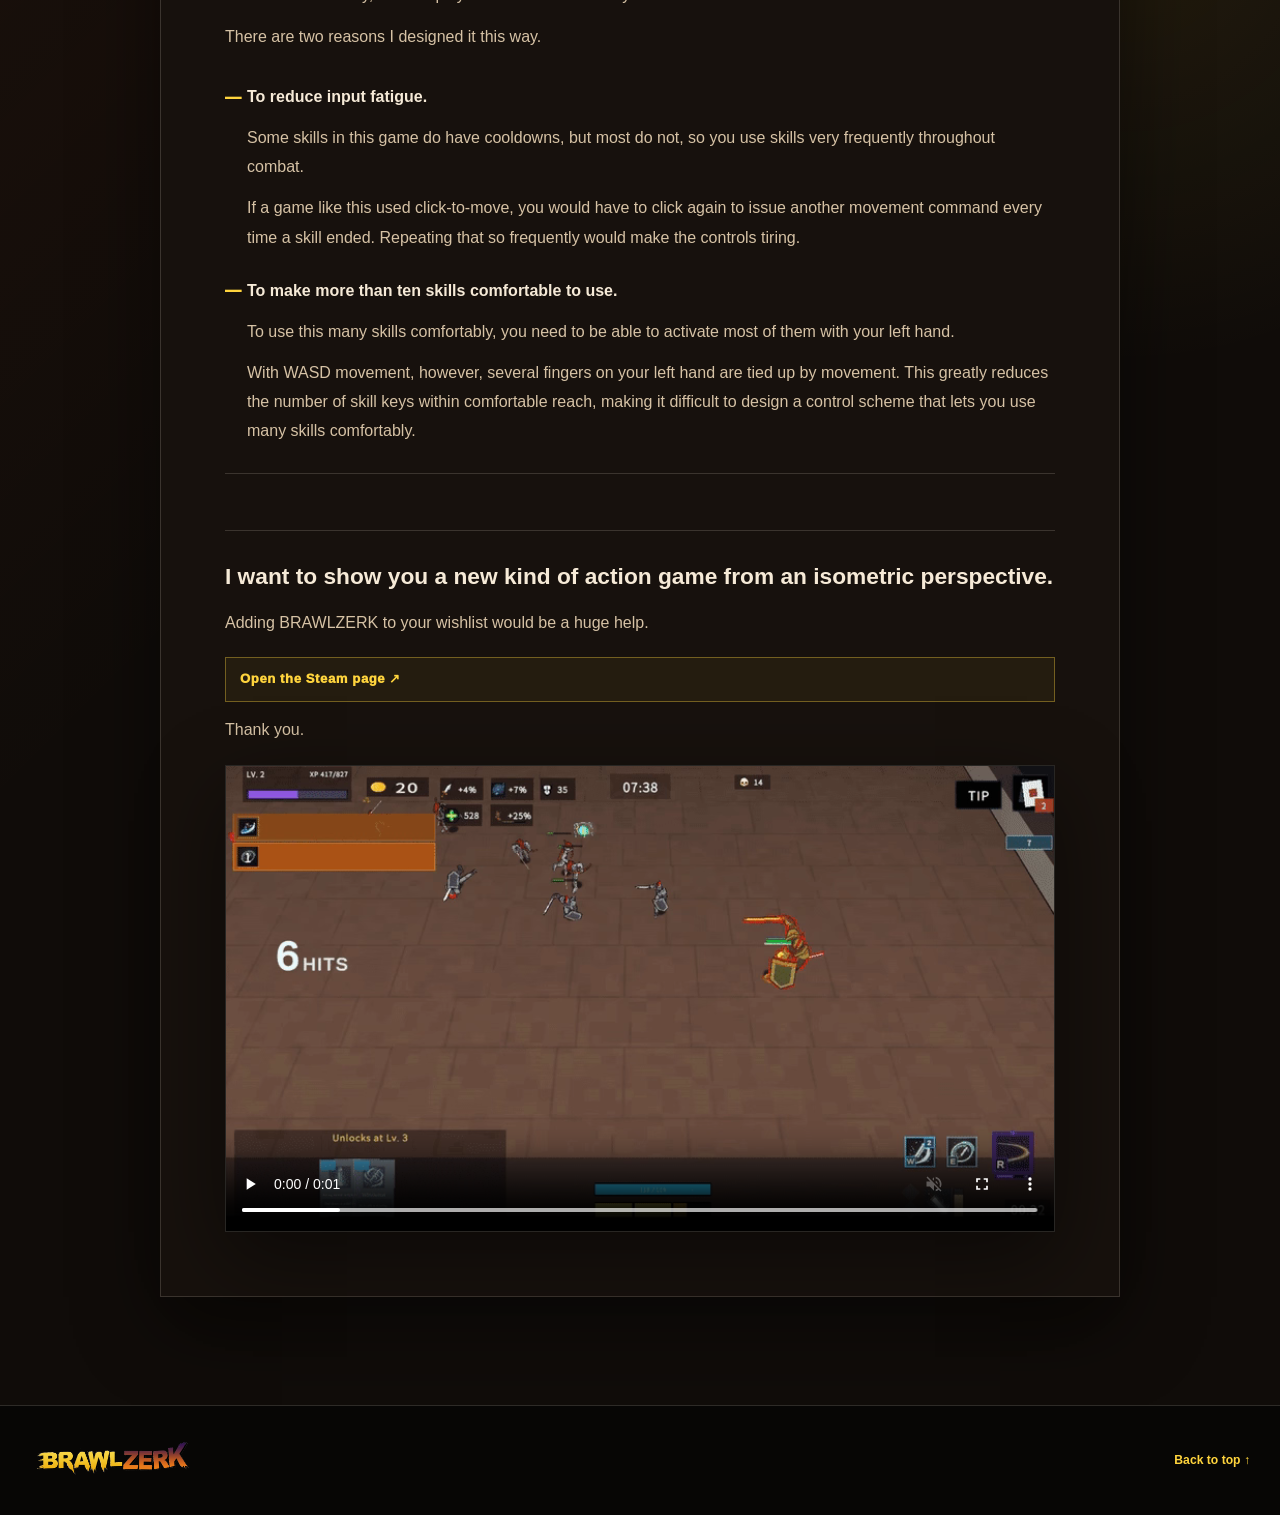
==== commit 11ab388e: "Add files via upload" ====
--- a/index.html
+++ b/index.html
@@ -2596,11 +2596,6 @@
 
           <div class="creator-story-group">
             <p data-i18n="developer.solution">So I made the character move automatically, while the player controls only the direction of movement with the mouse. You do not need to click repeatedly just to keep moving, and your left hand can focus on using skills.</p>
-          </div>
-
-          <div class="creator-story-group">
-            <p data-i18n="developer.playtest">I have not yet had the opportunity to run an external playtest.</p>
-            <p data-i18n="developer.confidence">Even so, I am confident that this control scheme will not feel as complicated or tiring as it may sound.</p>
           </div>
 
           <div class="creator-closing">
